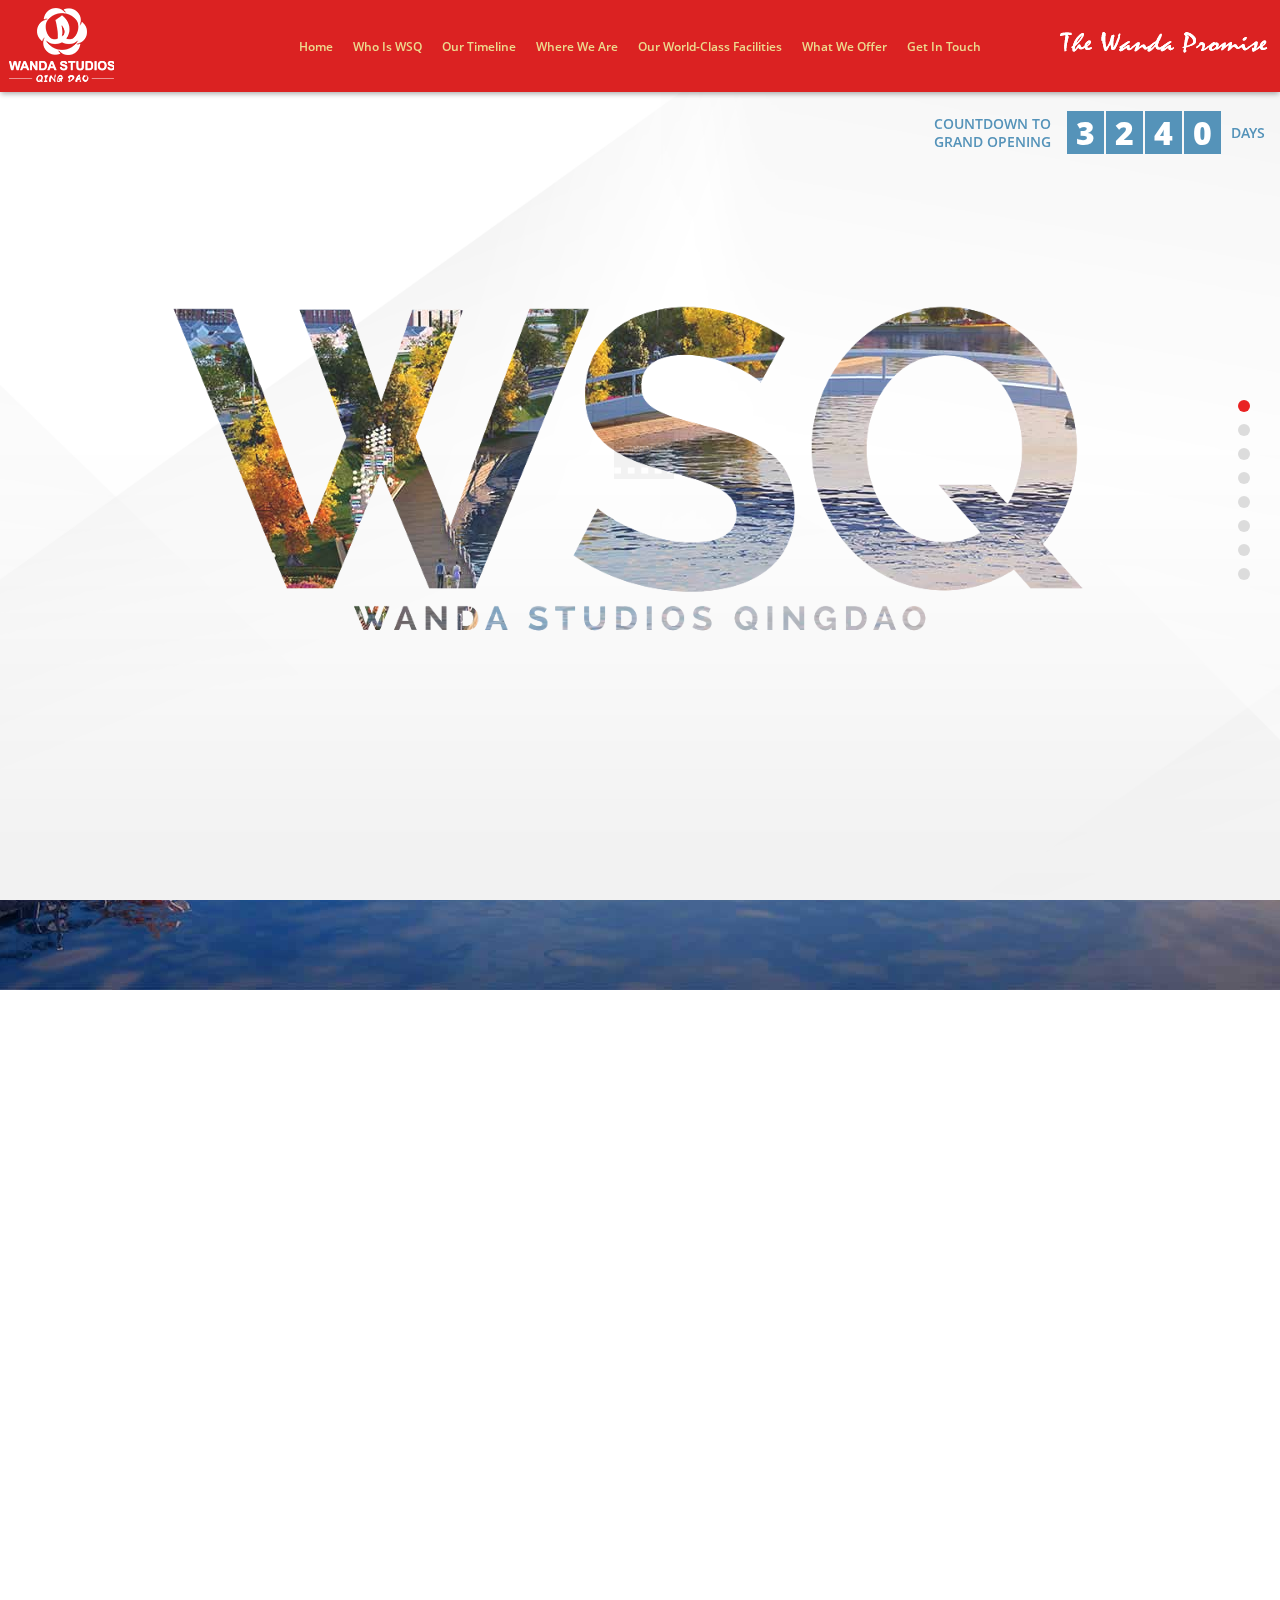
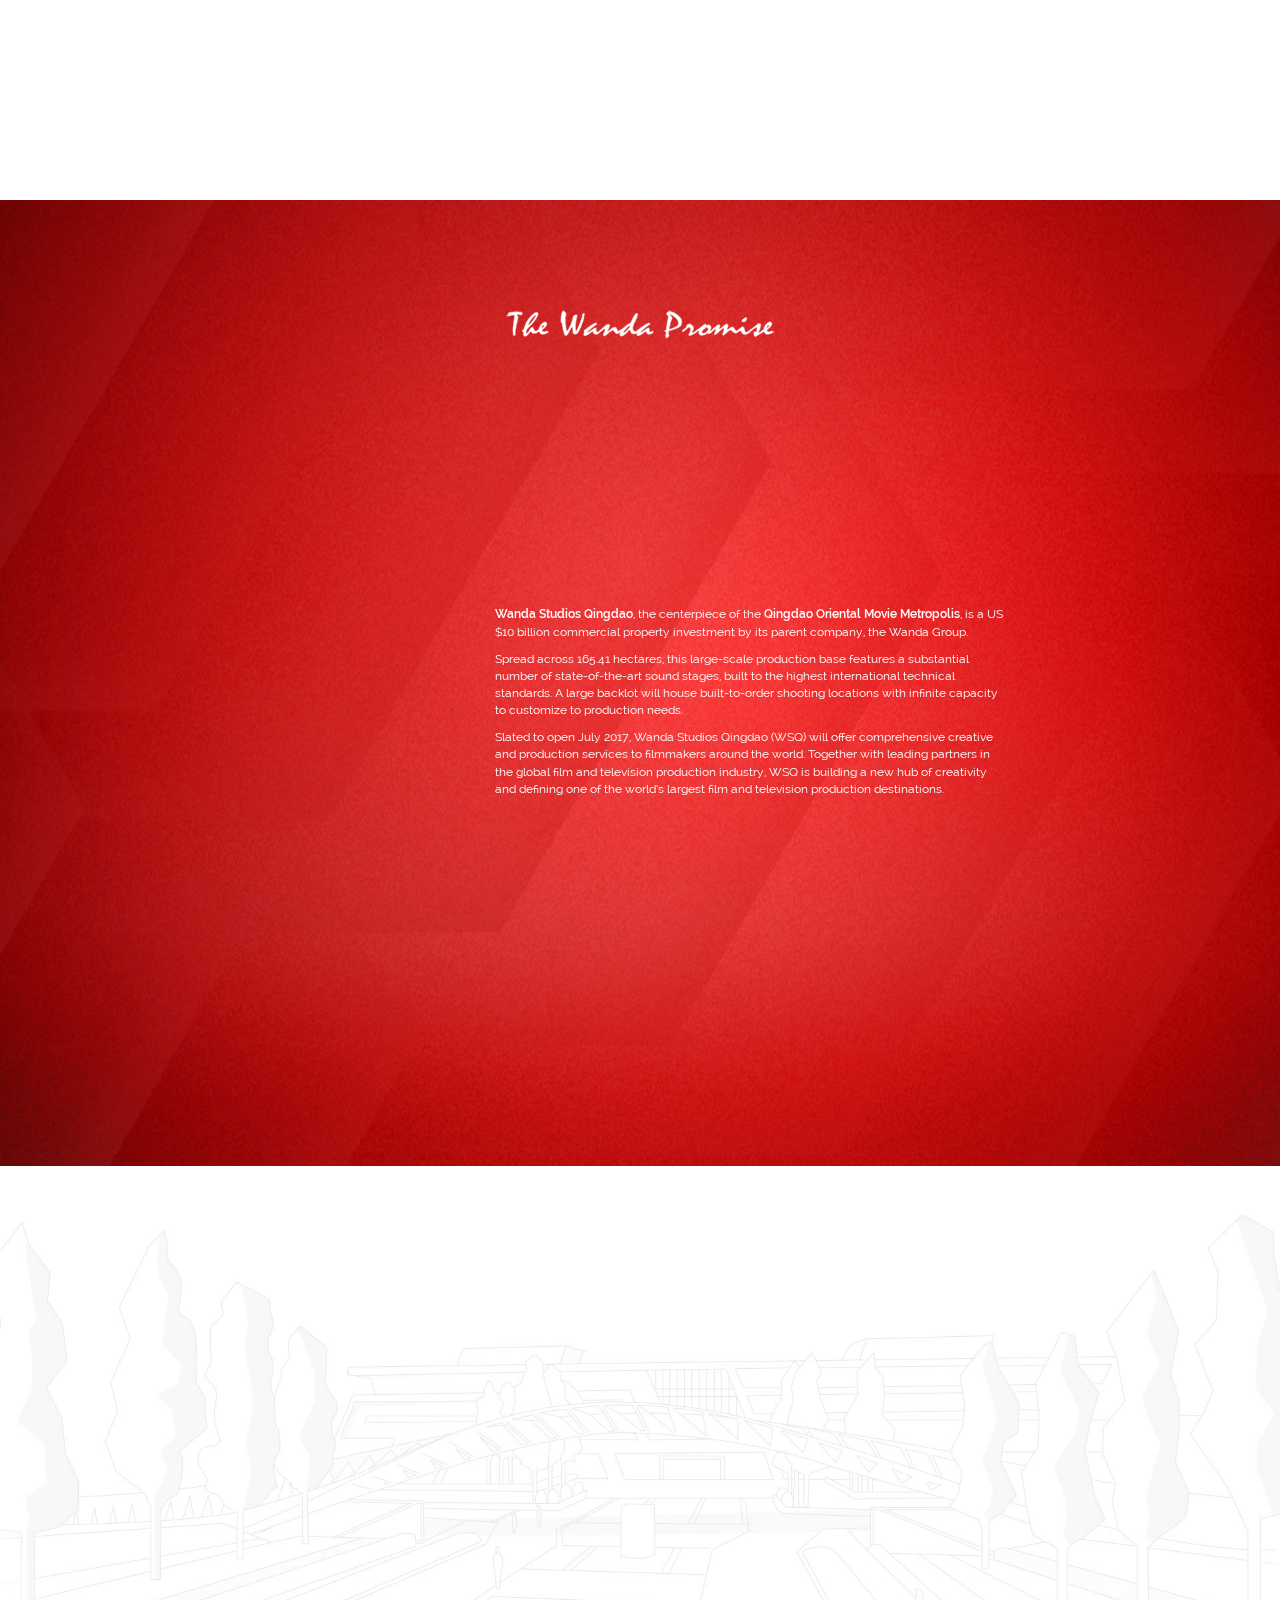
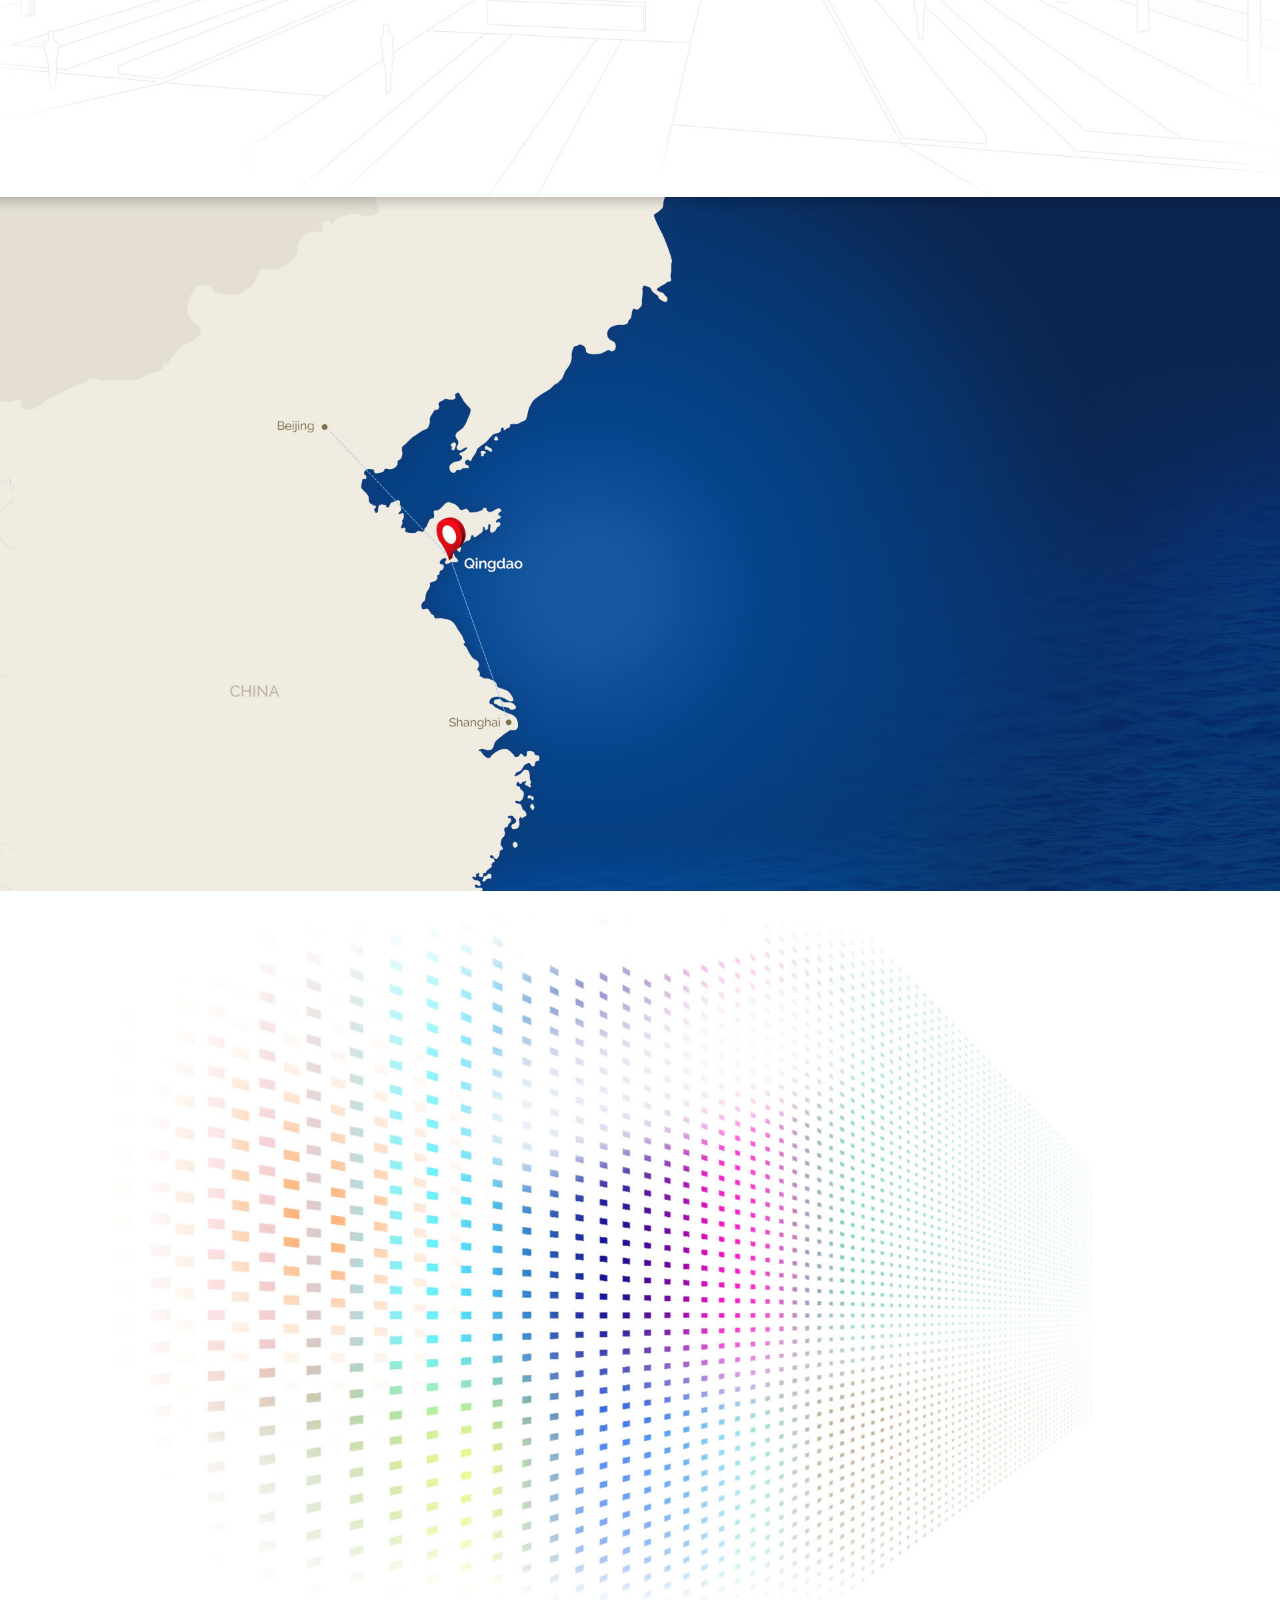
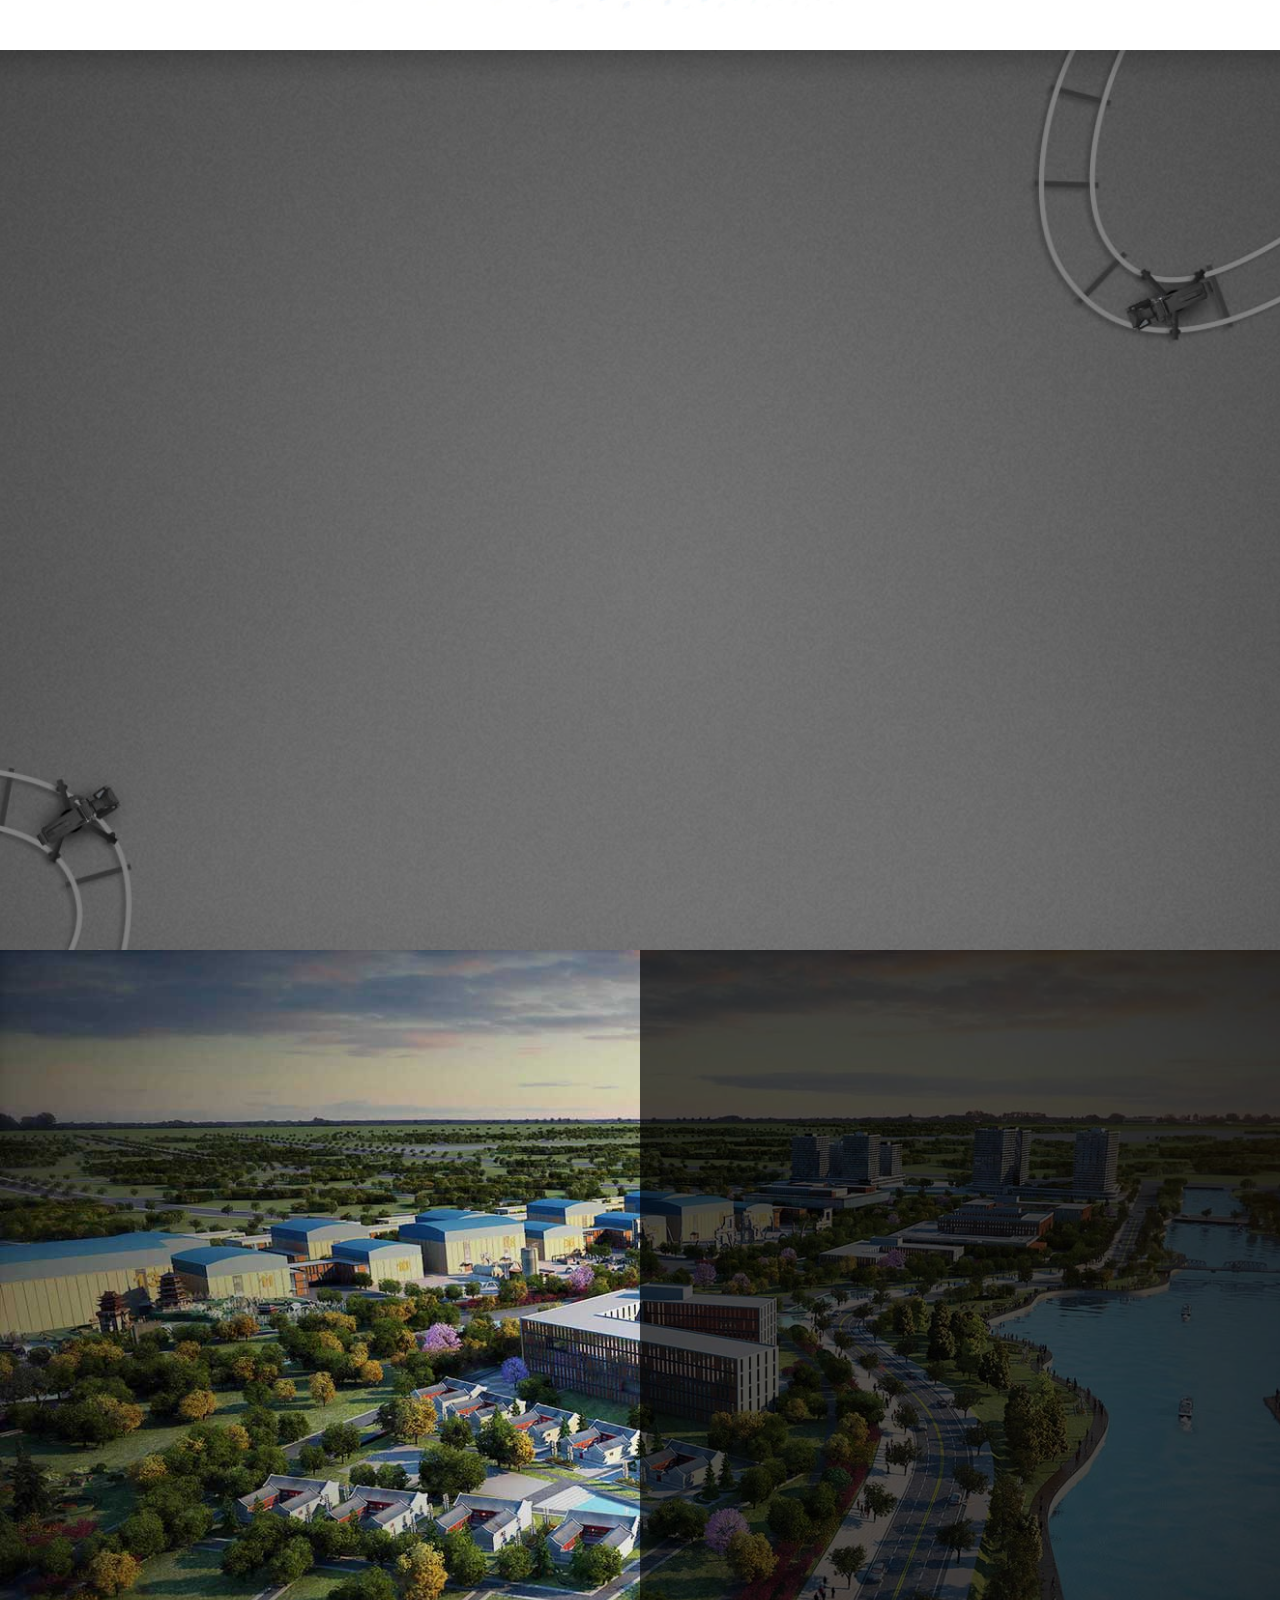
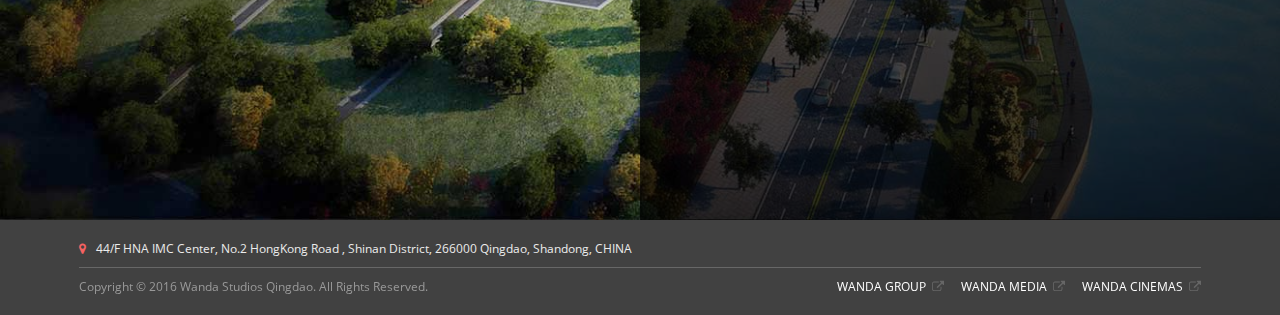
==== index.html @ 045552a6 "wx test" ====
﻿<!DOCTYPE html>
<!--[if lt IE 7]>      <html class="no-js lt-ie9 lt-ie8 lt-ie7"> <![endif]-->
<!--[if IE 7]>         <html class="no-js lt-ie9 lt-ie8"> <![endif]-->
<!--[if IE 8]>         <html class="no-js lt-ie9"> <![endif]-->
<!--[if gt IE 8]><!-->
<html class="no-js">
<!--<![endif]-->

<head>
<div id='wx_pic' style='margin:0 auto;display:none;'>
<img src='images/fx.jpg' />
</div>
<meta charset="utf-8">
<meta http-equiv="X-UA-Compatible" content="IE=edge">
<title>Wanda Studios Qingdao</title>
<meta name="viewport" content="width=device-width, initial-scale=1">
<meta name="description" content="Wanda Studios Qingdao, the centerpiece of the Qingdao Oriental Movie Metropolis, is a US $10 billion commercial property investment by its parent company, the Wanda Group." />
<meta name="keywords" content="film production, co-production, China production, cash rebate, tax incentives, film incentives, film services, Wanda, Wanda studios, Wang Jianlin, cinemas, film fund, producer, tax rebate, world-class, Qingdao, movies, theme park, production facilities, sound stages, water tanks, largest purpose built, heated water tank, filming in China, underwater sequence, overseas crew, location scouting, post, digital, visual effects, entertainment destination, Qingdao Oriental Movie Metropolis, Post Production, Production Services, Backlot, Underwater stage, U-Stage, UStage, Screening services, WSQ, Film, QIFF, Qingdao International Film Festival, Huangdao, Lingshan Bay, China Hollywood, Chinese Hollywood, Chollywood, Motion Pictures, Feature Films, Workshops, Production Accommodation, Shandong, Film Equipment" />
<meta name="author" content="Wanda Studios Qingdao" />
<!-- Facebook and Twitter integration -->
<meta property="og:title" content=""/>
<meta property="og:image" content=""/>
<meta property="og:url" content=""/>
<meta property="og:site_name" content=""/>
<meta property="og:description" content=""/>
<meta name="twitter:title" content="" />
<meta name="twitter:image" content="" />
<meta name="twitter:url" content="" />
<meta name="twitter:card" content="" />

<!-- jQuery -->
<script src="js/jquery.min.js"></script>
<script src="js/jpreloader.min.js"></script>
<script src="js/global.js"></script>



<!-- Place favicon.ico and apple-touch-icon.png in the root directory -->
<link rel="shortcut icon" href="favicon.ico">

<!-- Icomoon Icon Fonts-->
<link rel="stylesheet" href="css/icomoon.css">
<!-- Simple Line Icons -->
<link rel="stylesheet" href="css/simple-line-icons.css">
<!-- Owl Carousel -->
<link rel="stylesheet" href="css/owl.carousel.min.css">
<link rel="stylesheet" href="css/owl.theme.default.min.css">
<!-- Bootstrap  -->
<link rel="stylesheet" href="css/bootstrap.css">
<link rel="stylesheet" href="css/navigation.css">

<!-- Modernizr JS -->
<script src="js/modernizr-2.6.2.min.js"></script>
<script src="js/adjust-window.js"></script>
<!-- FOR IE9 below -->
<!--[if lt IE 9]>
	<script src="js/respond.min.js"></script>
	<![endif]-->

<!---------------------------------->
<!---- My Custom Links--------------->
<link href="css/template.css" rel="stylesheet" type="text/css" />
<link href="css/materialize.min.css" rel="stylesheet" type="text/css" />
<script src="js/wow.min.js"></script>
<script>
 new WOW().init();
</script>

<!-- countDown -->
<script type="text/javascript">
if(typeof jQuery == 'undefined')
	document.write('<script src="js/jquery.min.js"><\/script><script src="js/fastclick.min.js"><\/script>')
</script>
<script src="js/prefix.js" type="text/javascript"></script>
<script src="js/framework.js" type="text/javascript"></script>
</head>
<body>
<header role="banner" id="fh5co-header" class="navigation_bar" style="display:none;">
  <div class="main_logo desk tablet"><a class="navbar-brand" href="index.html"><img src="images/logo.png"/></a></div>
  <div class="main_logo mobile"><a class="navbar-brand" href="index.html"><img src="images/wsq-mobile-logo.png"/></a></div>
  <nav class="navbar navbar-default">
    <div class="navbar-header"> 
      <!-- Mobile Toggle Menu Button --> 
      <a href="#" class="js-fh5co-nav-toggle fh5co-nav-toggle" data-toggle="collapse" data-target="#navbar" aria-expanded="false" aria-controls="navbar"><i></i></a> </div>
    <div id="navbar" class="navbar-collapse collapse">
      <div class="nav navbar-nav"> <a class="active" href="#" data-nav-section="home"><span>Home</span></a> <a href="#" data-nav-section="about"><span>Who Is WSQ</span></a> <a href="#" data-nav-section="services"><span>Our Timeline</span></a> <a href="#" data-nav-section="features"><span>Where We Are</span></a> <a href="#" data-nav-section="testimonials"><span>Our World-Class Facilities</span></a> <a href="#" data-nav-section="pricing"><span>What We Offer</span></a> <a href="#" data-nav-section="press"><span>Get In Touch</span></a> </div>
      <ul class="rightnav">
        <li><a href="#" data-nav-section="home"></a></li>
        <li><a href="#" data-nav-section="blockquotes"></a></li>
        <li><a href="#" data-nav-section="about"></a></li>
        <li><a href="#" data-nav-section="services"></a></li>
        <li><a href="#" data-nav-section="features"></a></li>
        <li><a href="#" data-nav-section="testimonials"></a></li>
        <li><a href="#" data-nav-section="pricing"></a></li>
        <li><a href="#" data-nav-section="press"></a></li>
      </ul>
      <div class="gotop" style="display:none;"><a href="#" data-nav-section="home"><img src="images/gotop.jpg"></a></div>
    </div>
  </nav>
  <div class="logo_promise desk"> <img src="images/logo_right.png"/> </div>
  <div class="logo_promise ipad1"> <img src="images/logo_right.png"/> </div>
</header>
<!-- Home -->
<div id="first" class="relative" data-section="home">
  <div class="countdown title clearFix"> <span class="text title">countdown to GRAND OPENING </span><span id="countdown" class="title"></span> <span class="text title days">days</span> </div>
  <div class="videobg">
    <video poster="images/wsq-flyover.jpg"  loop autoplay>
      <source src="images/wsq-flyover.mp4" type="video/mp4"/>
      <source src="images/wsq-flyover.webm" type="video/webm" />
      <source src="images/wsq-flyover.ogg" type="video/ogg"/>
      Your browser does not support the video tag. </video>
  </div>
  <div class="mobile godown"><a href="#" data-nav-section="blockquotes"><img src="images/godown.png" /></a></div>
</div>
<div class="clearfix"></div>

<!-- BlockQuotes -->
<div id="blockquotes" class="relative" data-section="blockquotes">
  <div class="projectinfo wow fadeInUp animated_new">
    <div class="infomation"> <span class="left-quotation"><img src="images/quote-left.png"></span> <span class="right-quotation"><img src="images/quote-right.png"></span>
      <p class="infotext"><b>" </b>Qingdao Oriental Movie Metropolis will be the most advanced movie studio with the largest investment in the world. Wanda has invited the world's leading companies and talent to develop this project. I believe that with its opening…<br>
        it will become <span class="emphasize">one of the major centers for global film.</span><b> "</b></p>
      <p class="boss"><b class="wang">Wang Jianlin</b><br>
        Chairman of the Wanda Group</p>
    </div>
  </div>
</div>

<!-- The Wanda Promise -->
<div id="second" data-section="about">
  <div class="container desk tablet fifthheight">
    <div class="frame_inside relative">
      <p class="text-center"><img src="images/1-tagline.png" alt="The Wanda Promise" title="The Wanda Promise" /></p>
      <div class="desk tablet pad"><img class="pic-1 wow fadeInUp animated_new" src="images/2-studio-overview.png" alt="Panorama of Movie Studio" title="Panorama of Movie Studio" /> <img class="pic-3 wow fadeInUp animated_new" src="images/2-studio-wsq.png" alt="Logo of Oriental Movie Metropolis" title="Logo of Oriental Movie Metropolis" /> <img class="pic-2 wow fadeInUp animated_new" src="images/2-studio-sketch.png" alt="Front Gate" title="Front Gate" /></div>
      <div class="pic-4 col-xs-12 col-sm-7 col-md-7">
        <p><strong>Wanda Studios Qingdao</strong>, the centerpiece of the <strong>Qingdao Oriental Movie Metropolis</strong>, is a US $10 billion commercial property investment by its parent company, the Wanda Group.</p>
        <p>Spread across 165.41 hectares, this large-scale production base features a substantial number of state-of-the-art sound stages, built to the highest international technical standards. A large backlot will house built-to-order shooting locations with infinite capacity to customize to production needs.</p>
        <p>Slated to open July 2017, Wanda Studios Qingdao (WSQ) will offer comprehensive creative and production services to filmmakers around the world. Together with leading partners in the global film and television production industry, WSQ is building a new hub of creativity and defining one of the world’s largest film and television production destinations.</p>
      </div>
      <div class="clearfix"></div>
    </div>
  </div>
  <div class="container mobile">
    <div class="frame_inside relative">
      <p class="text-center"><img src="images/1-tagline.png" alt="The Wanda Promise" title="The Wanda Promise" /></p>
      <div id="owl-demo" class="owl-carousel owl-theme">
        <div class="item col-xs-12 col-sm-12 col-md-12"><img src="images/2-studio-overview.png" alt="Panorama of Movie Studio" title="Panorama of Movie Studio"></div>
        <div class="item col-xs-12 col-sm-12 col-md-12"><img src="images/2-studio-wsq.png" alt="Logo of Oriental Movie Metropolis" title="Logo of Oriental Movie Metropolis"></div>
        <div class="item col-xs-12 col-sm-12 col-md-12"><img src="images/2-studio-sketch.png" alt="Front Gate" title="Front Gate"></div>
      </div>
      <div class="col-xs-12 col-sm-12 col-md-12 white_text">
        <p>Wanda Studios Qingdao, the centerpiece of the Qingdao Oriental Movie Metropolis, is a US $10 billion commercial property investment by its parent company, the Wanda Group.</p>
        <p>Spread across 165.41 hectares, this large-scale production base features a substantial number of state-of-the-art sound stages, built to the highest international technical standards. A large backlot will house built-to-order shooting locations with infinite capacity to customize to production needs.</p>
        <p>Slated to open July 2017, Wanda Studios Qingdao (WSQ) will offer comprehensive creative and production services to filmmakers around the world. Together with leading partners in the global film and television production industry, WSQ is building a new hub of creativity and defining one of the world’s largest film and television production destinations.</p>
      </div>
      <div class="clearfix"></div>
    </div>
  </div>
  <div class="clearfix"></div>
</div>
<div class="clearfix"></div>

<!-- Our Timeline -->
<div id="third" data-section="services" class="homeSlide">
  <div class="third"> 
    <!-- <div class="row">
    <div class="col-xs-12 col-sm-12 col-md-12"> <h2 class="wow fadeInUp  animated_new text-center" style="visibility: visible; animation-name: fadeInUp;">Our Timeline</h2></div>
   </div>-->
    <div class="row">
      <div class="timeline-video wow fadeInUp animated_new">
        <h2 class="wow fadeInUp  animated_new text-center" style="visibility: visible; animation-name: fadeInUp; font-size:30px; margin-top:-20px; padding-bottom:20px;">Our Timeline</h2>
        <div class="col-xs-12 col-sm-12 col-md-6">
          <div id="intro-video-china" style="display: none;">
         
          <script type="text/javascript" src="http://player.youku.com/jsapi">
			player = new YKU.Player('intro-video-china',{
			styleid: '0',
			client_id: 'de97d57c91a4de7d',
			vid: 'XMTQyMzUxMjkwMA=='
			});
			</script>  

          </div>
          <div id="intro-video" style="display: none;">
          <iframe src="https://www.youtube.com/embed/C4HFPXibFfc" frameborder="0" allowfullscreen></iframe>
          
             

          </div>
        </div>
          <div class="col-xs-12 col-sm-12 col-md-6">
            <div class="time-line visible-lg visible-md hidden-sm">
              <ul class="top-timeline wow fadeInUp animated_new">
                <li>
                  <h5>EARLY 2013</h5>
                  <p>Inception of Wanda Studios Qingdao (WSQ)</p>
                </li>
                <li>
                  <h5 >2014 <span>MAR</span></h5>
                  <p >WSQ Signs Partnership Agreement with Pinewood Studios</p>
                </li>
                <li>
                  <h5>2016</h5>
                  <p>WSQ Launch Event</p>
                </li>
              </ul>
              <div class="horizontalline">
                <hr>
                <div class="circle first wow"></div>
                <div class="circle second wow"></div>
                <div class="circle third wow"></div>
                <div class="circle fourth wow"></div>
                <div class="circle fifth wow"></div>
                <div class="circle sixth wow"></div>
              </div>
              <ul class="bottom-timeline wow fadeInDown animated_new">
                <li>
                  <div class="time-record">
                    <h5>2013 <span>JUL</span></h5>
                    <p>Raleigh Studios becomes Official WSQ Consultant</p>
                  </div>
                </li>
                <li>
                  <div class="time-record">
                    <h5>2015 <span>JAN</span></h5>
                    <p>WSQ Construction Begins</p>
                  </div>
                </li>
                <li>
                  <div class="time-record">
                    <h5>2017 <span>JUL</span></h5>
                    <p>Soft Opening of Wanda Studios Qingdao</p>
                  </div>
                </li>
              </ul>
            </div>
            <ul class="mobile-record hidden-md  hidden-lg wow fadeInUp animated_new">
              <li>
                <h5>EARLY 2013</h5>
                <p>Inception of Wanda Studios Qingdao (WSQ)</p>
              </li>
              <li>
                <h5>2013 <span>JUL</span></h5>
                <p>Raleigh Studios becomes Official WSQ Consultant</p>
              </li>
              <li>
                <h5>2014 <span>MAR</span></h5>
                <p>WSQ Signs Partnership Agreement with Pinewood Studios</p>
              </li>
              <li>
                <h5>2015 <span>JAN</span></h5>
                <p>WSQ Construction Begins</p>
              </li>
              <li>
                <h5>2016</h5>
                <p>WSQ Launch Event</p>
              </li>
              <li>
                <h5>2017 <span>JUL</span></h5>
                <p>Soft Opening of Wanda Studios Qingdao</p>
              </li>
            </ul>
          </div>
      	<div class="clearfix">&nbsp;</div>
    </div>
  </div>
	</div>
</div>
<div class="clearfix"></div>

<!-- Where We Are -->
<div id="fourth" data-section="features" class="homeSlide">
  <div class="container">
    <div class="wanda-desc wow hidden-xs desktop_gal fadeInUp animated_new pull-right">
      <div class="wanda_layout"><img src="images/wanda-inset.jpg" alt="Layout of Wanda Studios Qingdao" title="Layout of Wanda Studios Qingdao"/></div>
      <div class="wanda-head">Qingdao</div>
      <p>This city of rich history, both diverse and lively, graces the skyline with modern high-rises, and presents the world with a new addition: Wanda Studios Qingdao (WSQ). WSQ is an international studio, boasting a garden-like complex, complete with scenic destinations of mountains, rivers, reservoirs and wetlands.</p>
      <p>Equidistantly nestled between Beijing and Shanghai, WSQ is found in the Huangdao district of Qingdao city. It is intimately connected to Hollywood: a high-performance, secure optical fiber studio backbone network links all production and postproduction facilities across the Pacific at an impressive rate of up to 40G.</p>
    </div>
    <div class="wanda-desc wow hidden-sm hidden-md hidden-lg fadeInUp animated_new pull-right">
      <div class="wanda_layout"><img src="images/wanda-inset2.jpg" alt="Qingdao, CHINA" title="Qingdao, CHINA" /></div>
      <div class="wanda-head">Qingdao</div>
      <p>This city of rich history, both diverse and lively, graces the skyline with modern high-rises, and presents the world with a new addition: Wanda Studios Qingdao (WSQ). WSQ is an international studio, boasting a garden-like complex, complete with scenic destinations of mountains, rivers, reservoirs and wetlands.</p>
      <p>Equidistantly nestled between Beijing and Shanghai, WSQ is found in the Huangdao district of Qingdao city. It is intimately connected to Hollywood: a high-performance, secure optical fiber studio backbone network links all production and postproduction facilities across the Pacific at an impressive rate of up to 40G.</p>
    </div>
  </div>
  
  <!-- Boat Animation-->
  <div id="animation" class="ship desk tablet wow fadeInUp animated_new"> <img src="images/ship1_1.png" class="animated_new" /> <img src="images/ship1_2.png" class="animated_new" /> <img src="images/ship1_3.png" class="animated_new" /> <img src="images/ship1_4.png" class="animated_new" /> <img src="images/ship1_5.png" class="animated_new" /> <img src="images/ship1_6.png" class="animated_new" /> </div>
</div>
<div class="clearfix"></div>

<!-- Our World-Class Facilities -->
<div id="fifth" data-section="testimonials" class="homeSlide">
  <div class="fifthsec">
    <h2 class="wow fadeInUp animated_new">Our World-Class Facilities</h2>
    <div class="hidden-xs desktop_gal wow fadeInUp animated_new">
      <div class="column-gal"> <img src="images/1.jpg" class="img-responsive" alt="Wanda Studios Qingdao is a USD$10 billion Investment by the Wanda Group" title="Wanda Studios Qingdao is a USD$10 billion Investment by the Wanda Group"><img src="images/1img.jpg" class="img-responsive"> <img src="images/2.jpg" class="img-responsive" alt="World’s Largest Sound Stage at 10,000 m&sup2;" title="World’s Largest Sound Stage at 10,000 m&sup2;"><img src="images/2img.jpg" class="img-responsive"> </div>
      <div class="column-gal"> <img src="images/3.jpg" class="img-responsive"><img src="images/3img.jpg" class="img-responsive" alt="World-Class Facilities: 30 Sound Stages" title="World-Class Facilities: 30 Sound Stages"> <img src="images/4.jpg" class="img-responsive"><img src="images/4img.jpg" class="img-responsive" alt="Stunning Natural Scenic Locations, Plus Unlimited Backlot Capabilities Built to Order" title="Stunning Natural Scenic Locations, Plus Unlimited Backlot Capabilities Built to Order"> </div>
      <div class="column-gal"> <img src="images/5.jpg" class="img-responsive"><img src="images/5img.jpg" class="img-responsive"> <img src="images/6.jpg" class="img-responsive" alt="China’s Largest Water Tank at 6500 m&sup2;, holding 9315 m&sup3; of Water" title="China’s Largest Water Tank at 6500 m&sup2;, holding 9315 m&sup3; of Water"><img src="images/6img.jpg" class="img-responsive"> </div>
      <div class="column-gal"> <img src="images/7.jpg" class="img-responsive" alt="First and Only World-Class Studio in China Meeting International Production Standards" title="First and Only World-Class Studio in China Meeting International Production Standards"><img src="images/7img.jpg" class="img-responsive"> <img src="images/8.jpg" class="img-responsive"><img src="images/8img.jpg" class="img-responsive" alt="2 World-Class Water Tanks" title="2 World-Class Water Tanks"> </div>
      <div class="column-gal"> <img src="images/9.jpg" class="img-responsive" alt="One-Stop-Shop Production Services" title="One-Stop-Shop Production Services"><img src="images/9img.jpg" class="img-responsive" alt="Post Production and Visual Effects Capabilities" title="Post Production and Visual Effects Capabilities"> <img src="images/10.jpg" class="img-responsive"><img src="images/10img.jpg" class="img-responsive" alt="Qingdao Oriental Movie Metropolis Spans 476 hectares = Total Floor Space of 5.4 million m&sup2;" title="Qingdao Oriental Movie Metropolis Spans 476 hectares = Total Floor Space of 5.4 million m&sup2;"> </div>
    </div>
    <div id="owl-demo1" class="owl-carousel owl-theme hidden-sm hidden-md hidden-lg">
      <div class="column-gal"><img src="images/4.jpg" class="img-responsive"> <img src="images/1.jpg" class="img-responsive" alt="Wanda Studios Qingdao is a USD$10 billion Investment by the Wanda Group" title="Wanda Studios Qingdao is a USD$10 billion Investment by the Wanda Group"></div>
      <div class="column-gal"><img src="images/3.jpg" class="img-responsive"> <img src="images/3img.jpg" class="img-responsive" alt="World-Class Facilities: 30 Sound Stages" title="World-Class Facilities: 30 Sound Stages"> </div>
      <div class="column-gal"> <img src="images/2img.jpg" class="img-responsive"> <img src="images/4img.jpg" class="img-responsive" alt="Stunning Natural Scenic Locations, Plus Unlimited Backlot Capabilities Built to Order" title="Stunning Natural Scenic Locations, Plus Unlimited Backlot Capabilities Built to Order"> </div>
      <div class="column-gal"> <img src="images/6img.jpg" class="img-responsive"> <img src="images/8img.jpg" class="img-responsive" alt="2 World-Class Water Tanks" title="2 World-Class Water Tanks"> </div>
      <div class="column-gal"> <img src="images/1img.jpg" class="img-responsive"> <img  src="images/2.jpg" class="img-responsive" alt="World’s Largest Sound Stage at 10,000 m&sup2;" title="World’s Largest Sound Stage at 10,000 m&sup2;"> </div>
      <div class="column-gal"> <img src="images/5.jpg" class="img-responsive"> <img src="images/7.jpg" class="img-responsive" alt="First and Only World-Class Studio in China Meeting International Production Standards" title="First and Only World-Class Studio in China Meeting International Production Standards"> </div>
      <div class="column-gal"> <img src="images/7img.jpg" class="img-responsive"> <img src="images/9img.jpg" class="img-responsive" alt="Post Production and Visual Effects Capabilities" title="Post Production and Visual Effects Capabilities"> </div>
      <div class="column-gal"> <img src="images/8.jpg" class="img-responsive"> <img src="images/6.jpg" class="img-responsive" alt="China’s Largest Water Tank at 6500 m&sup2;, holding 9315 m&sup3; of Water" title="China’s Largest Water Tank at 6500 m&sup2;, holding 9315 m&sup3; of Water"> </div>
      <div class="column-gal"> <img src="images/5img.jpg" class="img-responsive"> <img src="images/9.jpg" class="img-responsive" alt="One-Stop-Shop Production Services" title="One-Stop-Shop Production Services"> </div>
      <div class="column-gal"> <img src="images/10.jpg" class="img-responsive"> <img src="images/10img.jpg" class="img-responsive" alt="Qingdao Oriental Movie Metropolis Spans 476 hectares = Total Floor Space of 5.4 million m&sup2;" title="Qingdao Oriental Movie Metropolis Spans 476 hectares = Total Floor Space of 5.4 million m&sup2;"> </div>
    </div>
    <div class="clearfix"></div>
  </div>
</div>
<div class="clearfix"></div>

<!-- What We Offer -->
<div id="sixth" data-section="pricing">
  <div class="relative fixheight wow fadeInUp animated_new">
    <div class="texture pad desk">
      <div id="wordcloud"> <span class="wordcontainer" id="word01"><span class="word">Well-designed Production Offices</span></span> <span class="wordcontainer" id="word02"><span class="word">Interpretation<br>
        Services</span></span> <span class="wordcontainer" id="word03"><span class="word">Sign & Graphics<br>
        Shop</span></span> <span class="wordcontainer" id="word04"><span class="word">Underwater<br>
        Cinematography</span></span> <span class="wordcontainer" id="word05"><span class="word">Transportation</span></span> <span class="wordcontainer" id="word06"><span class="word">Construction</span></span> <span class="wordcontainer" id="word07"><span class="word">VFX, Animation,<br>
        Digital Effects</span></span> <span class="wordcontainer" id="word08"><span class="word">Sound Mixing</span></span> <span class="wordcontainer" id="word09"><span class="word">Post Production</span></span> <span class="wordcontainer" id="word10"><span class="word">Editing</span></span> <span class="wordcontainer" id="word11"><span class="word">Set Lighting,<br>
        Electrical & Grip</span></span> <span class="wordcontainer" id="word12"><span class="word">Graphic Design / Web Design</span></span> <span class="wordcontainer" id="word13"><span class="word">Props Making</span></span> <span class="wordcontainer" id="word14"><span class="word">Textile Supply</span></span> <span class="wordcontainer" id="word15"><span class="word">Turn-key Catering Preparation Areas</span></span> <span class="wordcontainer" id="word16"><span class="word">Film Production Management</span></span> <span class="wordcontainer" id="word17"><span class="word">Marketing Solutions</span></span> <span class="wordcontainer" id="word18"><span class="word">Production Equipment Rental</span></span> <span class="wordcontainer" id="word19"><span class="word">Costume Design</span></span> <span class="wordcontainer" id="word20"><span class="word">Set Construction and<br>
        Material Supply</span></span> <span class="wordcontainer" id="word21"><span class="word">Security        Services</span></span> <span class="wordcontainer" id="word22"><span class="word">Set Design</span></span> <span class="wordcontainer" id="word23"><span class="word">Expendables</span></span> <span class="wordcontainer" id="word24"><span class="word">IT & System Administration</span></span> <span class="wordcontainer" id="word25"><span class="word">Public and Corporate<br>
        Relations</span></span> <span class="wordcontainer" id="word26"><span class="word">Film Trailer Production Service</span></span> <span class="wordcontainer" id="word27"><span class="word">Motion Capture</span></span> <span class="wordcontainer" id="word28"><span class="word">Video Game<br>
        Development</span></span> <span class="wordcontainer" id="word29"><span class="word">Legal Counsel</span></span> <span class="wordcontainer" id="word30"><span class="word">Paint<br>
        Shop</span></span> <span class="wordcontainer" id="word31"><span class="word">Motion Control</span></span> <span class="wordcontainer" id="word32"><span class="word">Hair & Makeup<br/>
        Service</span></span> <span class="wordcontainer" id="word33"><span class="word">Digital Connectivity<br>
        Service</span></span> <span class="wordcontainer" id="word34"><span class="word">Sound Recording,<br>
        Foley</span></span>
        <p class="clearfix"></p>
      </div>
    </div>
    <div class="mobile whatweoffer">
      <h3>What We Offer</h3>
      <ul class="disk">
        <li>Construction</li>
        <li>Digital Connectivity Service</li>
        <li>Expendables</li>
        <li>Film Production Management</li>
        <li>Interpretation Services</li>
        <li>Paint Shop</li>
        <li>Post Production</li>
        <li>Production Equipment Rental</li>
        <li>Security Services</li>
        <li>Set Lighting, Electrical & Grip</li>
        <li>Sign & Graphics Shop</li>
        <li>Transportation</li>
        <li>Turn-key Catering Preparation Areas</li>
        <li>Underwater Cinematography</li>
        <li>VFX, Animation, Digital Effects </li>
        <li>Well-designed Production Offices</li>
      </ul>
      <div class="andmoretext">
        <p class="darkyellow">And much more...</p>
        <p>Costume Design  |  Editing  |  Film Trailer Production Service  |  Graphic Design / Web Design  |  Hair & Makeup Service  |  IT & System Administration  |  Legal Counsel   |  Marketing Solutions  |  Motion Capture  |  Motion Control  |  Props Making  |  Public and Corporate Relations  |  Set Construction and Material Supply  |  Set Design  |  Sound Recording, Foley  |  Sound Mixing  |  Textile Supply  |  Video Game Development </p>
      </div>
    </div>
    <div class="clearfix"></div>
  </div>
</div>
<div class="clearfix"></div>

<!-- Get In Touch -->
<div id="seventh" data-section="press">
  <div class="section7">
    <div class="formwrap">
      <div class="formrgh wow fadeInUp animated_new">
        <h3>Get in Touch</h3>
        <p class="textcont">Wanda Studios Qingdao stands as the world’s largest film and television studio, promising state-of-the-art facilities and world-class production services – creating excitement for all filmmakers, directors and movie enthusiasts. If you would like to learn more about Wanda Studios Qingdao, please leave us a note and we will get back to you as soon as possible.</p>
        <p class="textcont">We look forward to hearing from you. You may connect with a representative at: <a class="mailcolor" href="&#109;&#x61;&#x69;&#108;&#116;&#x6f;&#x3a;&#x69;&#110;&#102;&#x6f;&#64;&#x77;&#x61;&#110;&#x64;&#97;&#115;&#116;&#117;&#x64;&#x69;&#111;&#x73;&#46;&#x63;&#x6f;&#x6d;">&#x69;&#110;&#102;&#x6f;&#64;&#x77;&#x61;&#110;&#x64;&#97;&#115;&#116;&#117;&#x64;&#x69;&#111;&#x73;&#46;&#x63;&#x6f;&#x6d;</a> </p>
        <div class="formstatus status alert alert-success" style="display: none"></div>
        <form method="post" id="main-contact-form" class="col s12 contact-form" name="contact-form" action="" >
          <div id = "formHide">
            <div class="row">
              <div class="input-field col s6">
                <input name="name" id="username" type="text" class="validate" required>
                <label for="username">Name<i class="fa fa-asterisk"></i></label>
              </div>
              <div class="input-field col s6">
                <input name="email" id="email" type="email" pattern="[a-z0-9._%+-]+@[a-z0-9.-]+\.[a-z]{2,4}$" class="validate" autocomplete="off" required >
                <label for="email" >Email<i class="fa fa-asterisk"></i></label>
              </div>
            </div>
            <div class="row">
              <div class="input-field col s12">
                <input name="company" id="companyname" type="text" class="validate"  >
                <label for="companyname">Company Name</label>
              </div>
            </div>
            <div class="row">
              <div class="input-field col s12">
                <input name="subject" id="subject" type="text" class="validate"  >
                <label for="subject">Subject</label>
              </div>
            </div>
            <div class="row texarrea">
              <div class="input-field col s12">
                <textarea name="message" id="textarea1" class="materialize-textarea" type="text" required></textarea>
                <label for="textarea1">Message<i class="fa fa-asterisk"></i></label>
              </div>
            </div>
            <div class="row">
              <div class="inputwrapper col s12">
                <input type="submit" name="submit" id="submit" class="send-btn" value="Submit">
              </div>
            </div>
          </div>
        </form>
      </div>
    </div>
    <div class="clearfix"></div>
  </div>
</div>
<div class="clearfix"></div>

<!-- Footer -->
<footer id="footer" role="contentinfo">
  <div class="container tablet desk pad">
    <p class="footer-address"><i class="fa fa-map-marker"></i>44/F HNA IMC Center, No.2 HongKong Road , Shinan District, 266000 Qingdao, Shandong, CHINA </p>
    <div class="deco"></div>
    <div class="copyright col-xs-12 col-sm-6 col-md-6">Copyright &copy; 2016 Wanda Studios Qingdao.  All Rights Reserved.</div>
    <div class="footer-widgets col-xs-12 col-sm-6 col-md-6"> <a href="http://www.wanda-group.com/" target="_blank" class="link">WANDA GROUP&nbsp;&nbsp;<i class="fa fa-external-link"></i></a> <a href="http://www.wandamedia.cn/en/" target="_blank" class="link">WANDA MEDIA&nbsp;&nbsp;<i class="fa fa-external-link"></i></a> <a href="http://www.wandacinemas.com/en/" target="_blank">WANDA CINEMAS&nbsp;&nbsp;<i class="fa fa-external-link"></i></a> </div>
  </div>
  <div class="mobile">
    <div class="footwrap">
      <div class="footer-widgets clearfix"> <a href="http://www.wanda-group.com/" target="_blank" class="link">WANDA GROUP&nbsp;&nbsp;<i class="fa fa-external-link"></i></a> <a href="http://www.wandamedia.cn/en/" target="_blank" class="link link2">WANDA MEDIA&nbsp;&nbsp;<i class="fa fa-external-link"></i></a> <a href="http://www.wandacinemas.com/en/" target="_blank" class="link last">WANDA CINEMAS&nbsp;&nbsp;<i class="fa fa-external-link"></i></a> </div>
      <div class="deco"></div>
      <p class="footer-address clearfix"> <i class="fa fa-map-marker"></i>44/F HNA IMC Center, No.2 HongKong Road , Shinan District, 266000 Qingdao, Shandong, CHINA </p>
      <div class="copyright">Copyright &copy; 2016 Wanda Studios Qingdao.  All Rights Reserved.</div>
    </div>
  </div>
</footer>
<script>
// Ip Address Detect
 $.get("http://ipinfo.io", function (response) {
                //console.log(response.city, response.country);

                if (response.country == "CN") {
                    $("#intro-video").remove();
                    $("#intro-video-china").show();
                } else {
                    $("#intro-video-china").remove();
                    $("#intro-video").show();
                }
            }, "jsonp");	
</script>
<!-- jQuery Easing --> 
<script src="js/jquery.easing.1.3.js"></script> 
<!-- Bootstrap --> 
<script src="js/bootstrap.min.js"></script> 
<!-- Waypoints --> 
<script src="js/jquery.waypoints.min.js"></script> 
<!-- Owl Carousel --> 
<script src="js/owl.carousel.min.js"></script> 
<!-- Form Animation --> 
<script src="js/materialize.min.js"></script> 

<!-- Main JS (Do not remove) --> 
<script src="js/main.js"></script>

<!--WeChat Share-->
<script src="js/wxapi.js"></script>

</body>
</html>
---- css/icomoon.css ----
@font-face {
	font-family: 'icomoon';
	src:url('../fonts/icomoon/icomoon.eot?qtatmt');
	src:url('../fonts/icomoon/icomoon.eot?qtatmt#iefix') format('embedded-opentype'),
		url('../fonts/icomoon/icomoon.ttf?qtatmt') format('truetype'),
		url('../fonts/icomoon/icomoon.woff?qtatmt') format('woff'),
		url('../fonts/icomoon/icomoon.svg?qtatmt#icomoon') format('svg');
	font-weight: normal;
	font-style: normal;
}

[class^="icon-"], [class*=" icon-"] {
	font-family: 'icomoon';
	speak: none;
	font-style: normal;
	font-weight: normal;
	font-variant: normal;
	text-transform: none;
	line-height: 1;

	/* Better Font Rendering =========== */
	-webkit-font-smoothing: antialiased;
	-moz-osx-font-smoothing: grayscale;
}

.icon-glass:before {
	content: "\f000";
}
.icon-music:before {
	content: "\f001";
}
.icon-search2:before {
	content: "\f002";
}
.icon-envelope-o:before {
	content: "\f003";
}
.icon-heart:before {
	content: "\f004";
}
.icon-star:before {
	content: "\f005";
}
.icon-star-o:before {
	content: "\f006";
}
.icon-user:before {
	content: "\f007";
}
.icon-film:before {
	content: "\f008";
}
.icon-th-large:before {
	content: "\f009";
}
.icon-th:before {
	content: "\f00a";
}
.icon-th-list:before {
	content: "\f00b";
}
.icon-check:before {
	content: "\f00c";
}
.icon-close:before {
	content: "\f00d";
}
.icon-remove:before {
	content: "\f00d";
}
.icon-times:before {
	content: "\f00d";
}
.icon-search-plus:before {
	content: "\f00e";
}
.icon-search-minus:before {
	content: "\f010";
}
.icon-power-off:before {
	content: "\f011";
}
.icon-signal:before {
	content: "\f012";
}
.icon-cog:before {
	content: "\f013";
}
.icon-gear:before {
	content: "\f013";
}
.icon-trash-o:before {
	content: "\f014";
}
.icon-home:before {
	content: "\f015";
}
.icon-file-o:before {
	content: "\f016";
}
.icon-clock-o:before {
	content: "\f017";
}
.icon-road:before {
	content: "\f018";
}
.icon-download:before {
	content: "\f019";
}
.icon-arrow-circle-o-down:before {
	content: "\f01a";
}
.icon-arrow-circle-o-up:before {
	content: "\f01b";
}
.icon-inbox:before {
	content: "\f01c";
}
.icon-play-circle-o:before {
	content: "\f01d";
}
.icon-repeat2:before {
	content: "\f01e";
}
.icon-rotate-right:before {
	content: "\f01e";
}
.icon-refresh:before {
	content: "\f021";
}
.icon-list-alt:before {
	content: "\f022";
}
.icon-lock:before {
	content: "\f023";
}
.icon-flag:before {
	content: "\f024";
}
.icon-headphones:before {
	content: "\f025";
}
.icon-volume-off:before {
	content: "\f026";
}
.icon-volume-down:before {
	content: "\f027";
}
.icon-volume-up:before {
	content: "\f028";
}
.icon-qrcode:before {
	content: "\f029";
}
.icon-barcode:before {
	content: "\f02a";
}
.icon-tag:before {
	content: "\f02b";
}
.icon-tags:before {
	content: "\f02c";
}
.icon-book:before {
	content: "\f02d";
}
.icon-bookmark:before {
	content: "\f02e";
}
.icon-print:before {
	content: "\f02f";
}
.icon-camera:before {
	content: "\f030";
}
.icon-font:before {
	content: "\f031";
}
.icon-bold:before {
	content: "\f032";
}
.icon-italic:before {
	content: "\f033";
}
.icon-text-height:before {
	content: "\f034";
}
.icon-text-width:before {
	content: "\f035";
}
.icon-align-left:before {
	content: "\f036";
}
.icon-align-center2:before {
	content: "\f037";
}
.icon-align-right:before {
	content: "\f038";
}
.icon-align-justify2:before {
	content: "\f039";
}
.icon-list:before {
	content: "\f03a";
}
.icon-dedent:before {
	content: "\f03b";
}
.icon-outdent:before {
	content: "\f03b";
}
.icon-indent:before {
	content: "\f03c";
}
.icon-video-camera:before {
	content: "\f03d";
}
.icon-image:before {
	content: "\f03e";
}
.icon-photo:before {
	content: "\f03e";
}
.icon-picture-o:before {
	content: "\f03e";
}
.icon-pencil:before {
	content: "\f040";
}
.icon-map-marker:before {
	content: "\f041";
}
.icon-adjust:before {
	content: "\f042";
}
.icon-tint:before {
	content: "\f043";
}
.icon-edit:before {
	content: "\f044";
}
.icon-pencil-square-o:before {
	content: "\f044";
}
.icon-share-square-o:before {
	content: "\f045";
}
.icon-check-square-o:before {
	content: "\f046";
}
.icon-arrows:before {
	content: "\f047";
}
.icon-step-backward:before {
	content: "\f048";
}
.icon-fast-backward:before {
	content: "\f049";
}
.icon-backward:before {
	content: "\f04a";
}
.icon-play2:before {
	content: "\f04b";
}
.icon-pause2:before {
	content: "\f04c";
}
.icon-stop2:before {
	content: "\f04d";
}
.icon-forward:before {
	content: "\f04e";
}
.icon-fast-forward2:before {
	content: "\f050";
}
.icon-step-forward:before {
	content: "\f051";
}
.icon-eject:before {
	content: "\f052";
}
.icon-chevron-left:before {
	content: "\f053";
}
.icon-chevron-right:before {
	content: "\f054";
}
.icon-plus-circle:before {
	content: "\f055";
}
.icon-minus-circle:before {
	content: "\f056";
}
.icon-times-circle:before {
	content: "\f057";
}
.icon-check-circle:before {
	content: "\f058";
}
.icon-question-circle:before {
	content: "\f059";
}
.icon-info-circle:before {
	content: "\f05a";
}
.icon-crosshairs:before {
	content: "\f05b";
}
.icon-times-circle-o:before {
	content: "\f05c";
}
.icon-check-circle-o:before {
	content: "\f05d";
}
.icon-ban2:before {
	content: "\f05e";
}
.icon-arrow-left:before {
	content: "\f060";
}
.icon-arrow-right:before {
	content: "\f061";
}
.icon-arrow-up:before {
	content: "\f062";
}
.icon-arrow-down:before {
	content: "\f063";
}
.icon-mail-forward:before {
	content: "\f064";
}
.icon-share:before {
	content: "\f064";
}
.icon-expand2:before {
	content: "\f065";
}
.icon-compress:before {
	content: "\f066";
}
.icon-plus:before {
	content: "\f067";
}
.icon-minus:before {
	content: "\f068";
}
.icon-asterisk:before {
	content: "\f069";
}
.icon-exclamation-circle:before {
	content: "\f06a";
}
.icon-gift:before {
	content: "\f06b";
}
.icon-leaf:before {
	content: "\f06c";
}
.icon-fire:before {
	content: "\f06d";
}
.icon-eye:before {
	content: "\f06e";
}
.icon-eye-slash:before {
	content: "\f070";
}
.icon-exclamation-triangle:before {
	content: "\f071";
}
.icon-warning:before {
	content: "\f071";
}
.icon-plane:before {
	content: "\f072";
}
.icon-calendar:before {
	content: "\f073";
}
.icon-random:before {
	content: "\f074";
}
.icon-comment:before {
	content: "\f075";
}
.icon-magnet:before {
	content: "\f076";
}
.icon-chevron-up:before {
	content: "\f077";
}
.icon-chevron-down:before {
	content: "\f078";
}
.icon-retweet:before {
	content: "\f079";
}
.icon-shopping-cart:before {
	content: "\f07a";
}
.icon-folder:before {
	content: "\f07b";
}
.icon-folder-open:before {
	content: "\f07c";
}
.icon-arrows-v:before {
	content: "\f07d";
}
.icon-arrows-h:before {
	content: "\f07e";
}
.icon-bar-chart:before {
	content: "\f080";
}
.icon-bar-chart-o:before {
	content: "\f080";
}
.icon-twitter-square:before {
	content: "\f081";
}
.icon-facebook-square:before {
	content: "\f082";
}
.icon-camera-retro:before {
	content: "\f083";
}
.icon-key:before {
	content: "\f084";
}
.icon-cogs:before {
	content: "\f085";
}
.icon-gears:before {
	content: "\f085";
}
.icon-comments:before {
	content: "\f086";
}
.icon-thumbs-o-up:before {
	content: "\f087";
}
.icon-thumbs-o-down:before {
	content: "\f088";
}
.icon-star-half:before {
	content: "\f089";
}
.icon-heart-o:before {
	content: "\f08a";
}
.icon-sign-out:before {
	content: "\f08b";
}
.icon-linkedin-square:before {
	content: "\f08c";
}
.icon-thumb-tack:before {
	content: "\f08d";
}
.icon-external-link:before {
	content: "\f08e";
}
.icon-sign-in:before {
	content: "\f090";
}
.icon-trophy:before {
	content: "\f091";
}
.icon-github-square:before {
	content: "\f092";
}
.icon-upload:before {
	content: "\f093";
}
.icon-lemon-o:before {
	content: "\f094";
}
.icon-phone:before {
	content: "\f095";
}
.icon-square-o:before {
	content: "\f096";
}
.icon-bookmark-o:before {
	content: "\f097";
}
.icon-phone-square:before {
	content: "\f098";
}
.icon-twitter:before {
	content: "\f099";
}
.icon-facebook:before {
	content: "\f09a";
}
.icon-facebook-f:before {
	content: "\f09a";
}
.icon-github:before {
	content: "\f09b";
}
.icon-unlock2:before {
	content: "\f09c";
}
.icon-credit-card:before {
	content: "\f09d";
}
.icon-feed:before {
	content: "\f09e";
}
.icon-rss:before {
	content: "\f09e";
}
.icon-hdd-o:before {
	content: "\f0a0";
}
.icon-bullhorn:before {
	content: "\f0a1";
}
.icon-bell-o:before {
	content: "\f0a2";
}
.icon-certificate:before {
	content: "\f0a3";
}
.icon-hand-o-right:before {
	content: "\f0a4";
}
.icon-hand-o-left:before {
	content: "\f0a5";
}
.icon-hand-o-up:before {
	content: "\f0a6";
}
.icon-hand-o-down:before {
	content: "\f0a7";
}
.icon-arrow-circle-left:before {
	content: "\f0a8";
}
.icon-arrow-circle-right:before {
	content: "\f0a9";
}
.icon-arrow-circle-up:before {
	content: "\f0aa";
}
.icon-arrow-circle-down:before {
	content: "\f0ab";
}
.icon-globe:before {
	content: "\f0ac";
}
.icon-wrench:before {
	content: "\f0ad";
}
.icon-tasks:before {
	content: "\f0ae";
}
.icon-filter:before {
	content: "\f0b0";
}
.icon-briefcase:before {
	content: "\f0b1";
}
.icon-arrows-alt:before {
	content: "\f0b2";
}
.icon-group:before {
	content: "\f0c0";
}
.icon-users:before {
	content: "\f0c0";
}
.icon-chain:before {
	content: "\f0c1";
}
.icon-link:before {
	content: "\f0c1";
}
.icon-cloud:before {
	content: "\f0c2";
}
.icon-flask:before {
	content: "\f0c3";
}
.icon-cut:before {
	content: "\f0c4";
}
.icon-scissors:before {
	content: "\f0c4";
}
.icon-copy:before {
	content: "\f0c5";
}
.icon-files-o:before {
	content: "\f0c5";
}
.icon-paperclip:before {
	content: "\f0c6";
}
.icon-floppy-o:before {
	content: "\f0c7";
}
.icon-save:before {
	content: "\f0c7";
}
.icon-square:before {
	content: "\f0c8";
}
.icon-bars:before {
	content: "\f0c9";
}
.icon-navicon:before {
	content: "\f0c9";
}
.icon-reorder:before {
	content: "\f0c9";
}
.icon-list-ul:before {
	content: "\f0ca";
}
.icon-list-ol:before {
	content: "\f0cb";
}
.icon-strikethrough:before {
	content: "\f0cc";
}
.icon-underline:before {
	content: "\f0cd";
}
.icon-table:before {
	content: "\f0ce";
}
.icon-magic:before {
	content: "\f0d0";
}
.icon-truck:before {
	content: "\f0d1";
}
.icon-pinterest:before {
	content: "\f0d2";
}
.icon-pinterest-square:before {
	content: "\f0d3";
}
.icon-google-plus-square:before {
	content: "\f0d4";
}
.icon-google-plus:before {
	content: "\f0d5";
}
.icon-money:before {
	content: "\f0d6";
}
.icon-caret-down:before {
	content: "\f0d7";
}
.icon-caret-up:before {
	content: "\f0d8";
}
.icon-caret-left:before {
	content: "\f0d9";
}
.icon-caret-right:before {
	content: "\f0da";
}
.icon-columns2:before {
	content: "\f0db";
}
.icon-sort:before {
	content: "\f0dc";
}
.icon-unsorted:before {
	content: "\f0dc";
}
.icon-sort-desc:before {
	content: "\f0dd";
}
.icon-sort-down:before {
	content: "\f0dd";
}
.icon-sort-asc:before {
	content: "\f0de";
}
.icon-sort-up:before {
	content: "\f0de";
}
.icon-envelope:before {
	content: "\f0e0";
}
.icon-linkedin:before {
	content: "\f0e1";
}
.icon-rotate-left:before {
	content: "\f0e2";
}
.icon-undo:before {
	content: "\f0e2";
}
.icon-gavel:before {
	content: "\f0e3";
}
.icon-legal:before {
	content: "\f0e3";
}
.icon-dashboard:before {
	content: "\f0e4";
}
.icon-tachometer:before {
	content: "\f0e4";
}
.icon-comment-o:before {
	content: "\f0e5";
}
.icon-comments-o:before {
	content: "\f0e6";
}
.icon-bolt:before {
	content: "\f0e7";
}
.icon-flash:before {
	content: "\f0e7";
}
.icon-sitemap:before {
	content: "\f0e8";
}
.icon-umbrella2:before {
	content: "\f0e9";
}
.icon-clipboard:before {
	content: "\f0ea";
}
.icon-paste:before {
	content: "\f0ea";
}
.icon-lightbulb-o:before {
	content: "\f0eb";
}
.icon-exchange:before {
	content: "\f0ec";
}
.icon-cloud-download2:before {
	content: "\f0ed";
}
.icon-cloud-upload2:before {
	content: "\f0ee";
}
.icon-user-md:before {
	content: "\f0f0";
}
.icon-stethoscope:before {
	content: "\f0f1";
}
.icon-suitcase:before {
	content: "\f0f2";
}
.icon-bell:before {
	content: "\f0f3";
}
.icon-coffee:before {
	content: "\f0f4";
}
.icon-cutlery:before {
	content: "\f0f5";
}
.icon-file-text-o:before {
	content: "\f0f6";
}
.icon-building-o:before {
	content: "\f0f7";
}
.icon-hospital-o:before {
	content: "\f0f8";
}
.icon-ambulance:before {
	content: "\f0f9";
}
.icon-medkit:before {
	content: "\f0fa";
}
.icon-fighter-jet:before {
	content: "\f0fb";
}
.icon-beer:before {
	content: "\f0fc";
}
.icon-h-square:before {
	content: "\f0fd";
}
.icon-plus-square:before {
	content: "\f0fe";
}
.icon-angle-double-left:before {
	content: "\f100";
}
.icon-angle-double-right:before {
	content: "\f101";
}
.icon-angle-double-up:before {
	content: "\f102";
}
.icon-angle-double-down:before {
	content: "\f103";
}
.icon-angle-left:before {
	content: "\f104";
}
.icon-angle-right:before {
	content: "\f105";
}
.icon-angle-up:before {
	content: "\f106";
}
.icon-angle-down:before {
	content: "\f107";
}
.icon-desktop:before {
	content: "\f108";
}
.icon-laptop:before {
	content: "\f109";
}
.icon-tablet:before {
	content: "\f10a";
}
.icon-mobile:before {
	content: "\f10b";
}
.icon-mobile-phone:before {
	content: "\f10b";
}
.icon-circle-o:before {
	content: "\f10c";
}
.icon-quote-left:before {
	content: "\f10d";
}
.icon-quote-right:before {
	content: "\f10e";
}
.icon-spinner:before {
	content: "\f110";
}
.icon-circle:before {
	content: "\f111";
}
.icon-mail-reply:before {
	content: "\f112";
}
.icon-reply:before {
	content: "\f112";
}
.icon-github-alt:before {
	content: "\f113";
}
.icon-folder-o:before {
	content: "\f114";
}
.icon-folder-open-o:before {
	content: "\f115";
}
.icon-smile-o:before {
	content: "\f118";
}
.icon-frown-o:before {
	content: "\f119";
}
.icon-meh-o:before {
	content: "\f11a";
}
.icon-gamepad:before {
	content: "\f11b";
}
.icon-keyboard-o:before {
	content: "\f11c";
}
.icon-flag-o:before {
	content: "\f11d";
}
.icon-flag-checkered:before {
	content: "\f11e";
}
.icon-terminal:before {
	content: "\f120";
}
.icon-code:before {
	content: "\f121";
}
.icon-mail-reply-all:before {
	content: "\f122";
}
.icon-reply-all:before {
	content: "\f122";
}
.icon-star-half-empty:before {
	content: "\f123";
}
.icon-star-half-full:before {
	content: "\f123";
}
.icon-star-half-o:before {
	content: "\f123";
}
.icon-location-arrow:before {
	content: "\f124";
}
.icon-crop:before {
	content: "\f125";
}
.icon-code-fork:before {
	content: "\f126";
}
.icon-chain-broken:before {
	content: "\f127";
}
.icon-unlink:before {
	content: "\f127";
}
.icon-question:before {
	content: "\f128";
}
.icon-info:before {
	content: "\f129";
}
.icon-exclamation:before {
	content: "\f12a";
}
.icon-superscript:before {
	content: "\f12b";
}
.icon-subscript:before {
	content: "\f12c";
}
.icon-eraser:before {
	content: "\f12d";
}
.icon-puzzle-piece:before {
	content: "\f12e";
}
.icon-microphone2:before {
	content: "\f130";
}
.icon-microphone-slash:before {
	content: "\f131";
}
.icon-shield:before {
	content: "\f132";
}
.icon-calendar-o:before {
	content: "\f133";
}
.icon-fire-extinguisher:before {
	content: "\f134";
}
.icon-rocket:before {
	content: "\f135";
}
.icon-maxcdn:before {
	content: "\f136";
}
.icon-chevron-circle-left:before {
	content: "\f137";
}
.icon-chevron-circle-right:before {
	content: "\f138";
}
.icon-chevron-circle-up:before {
	content: "\f139";
}
.icon-chevron-circle-down:before {
	content: "\f13a";
}
.icon-html5:before {
	content: "\f13b";
}
.icon-css3:before {
	content: "\f13c";
}
.icon-anchor2:before {
	content: "\f13d";
}
.icon-unlock-alt:before {
	content: "\f13e";
}
.icon-bullseye:before {
	content: "\f140";
}
.icon-ellipsis-h:before {
	content: "\f141";
}
.icon-ellipsis-v:before {
	content: "\f142";
}
.icon-rss-square:before {
	content: "\f143";
}
.icon-play-circle:before {
	content: "\f144";
}
.icon-ticket:before {
	content: "\f145";
}
.icon-minus-square:before {
	content: "\f146";
}
.icon-minus-square-o:before {
	content: "\f147";
}
.icon-level-up:before {
	content: "\f148";
}
.icon-level-down:before {
	content: "\f149";
}
.icon-check-square:before {
	content: "\f14a";
}
.icon-pencil-square:before {
	content: "\f14b";
}
.icon-external-link-square:before {
	content: "\f14c";
}
.icon-share-square:before {
	content: "\f14d";
}
.icon-compass:before {
	content: "\f14e";
}
.icon-caret-square-o-down:before {
	content: "\f150";
}
.icon-toggle-down:before {
	content: "\f150";
}
.icon-caret-square-o-up:before {
	content: "\f151";
}
.icon-toggle-up:before {
	content: "\f151";
}
.icon-caret-square-o-right:before {
	content: "\f152";
}
.icon-toggle-right:before {
	content: "\f152";
}
.icon-eur:before {
	content: "\f153";
}
.icon-euro:before {
	content: "\f153";
}
.icon-gbp:before {
	content: "\f154";
}
.icon-dollar:before {
	content: "\f155";
}
.icon-usd:before {
	content: "\f155";
}
.icon-inr:before {
	content: "\f156";
}
.icon-rupee:before {
	content: "\f156";
}
.icon-cny:before {
	content: "\f157";
}
.icon-jpy:before {
	content: "\f157";
}
.icon-rmb:before {
	content: "\f157";
}
.icon-yen:before {
	content: "\f157";
}
.icon-rouble:before {
	content: "\f158";
}
.icon-rub:before {
	content: "\f158";
}
.icon-ruble:before {
	content: "\f158";
}
.icon-krw:before {
	content: "\f159";
}
.icon-won:before {
	content: "\f159";
}
.icon-bitcoin:before {
	content: "\f15a";
}
.icon-btc:before {
	content: "\f15a";
}
.icon-file2:before {
	content: "\f15b";
}
.icon-file-text:before {
	content: "\f15c";
}
.icon-sort-alpha-asc:before {
	content: "\f15d";
}
.icon-sort-alpha-desc:before {
	content: "\f15e";
}
.icon-sort-amount-asc:before {
	content: "\f160";
}
.icon-sort-amount-desc:before {
	content: "\f161";
}
.icon-sort-numeric-asc:before {
	content: "\f162";
}
.icon-sort-numeric-desc:before {
	content: "\f163";
}
.icon-thumbs-up:before {
	content: "\f164";
}
.icon-thumbs-down:before {
	content: "\f165";
}
.icon-youtube-square:before {
	content: "\f166";
}
.icon-youtube:before {
	content: "\f167";
}
.icon-xing:before {
	content: "\f168";
}
.icon-xing-square:before {
	content: "\f169";
}
.icon-youtube-play:before {
	content: "\f16a";
}
.icon-dropbox:before {
	content: "\f16b";
}
.icon-stack-overflow:before {
	content: "\f16c";
}
.icon-instagram:before {
	content: "\f16d";
}
.icon-flickr:before {
	content: "\f16e";
}
.icon-adn:before {
	content: "\f170";
}
.icon-bitbucket:before {
	content: "\f171";
}
.icon-bitbucket-square:before {
	content: "\f172";
}
.icon-tumblr:before {
	content: "\f173";
}
.icon-tumblr-square:before {
	content: "\f174";
}
.icon-long-arrow-down:before {
	content: "\f175";
}
.icon-long-arrow-up:before {
	content: "\f176";
}
.icon-long-arrow-left:before {
	content: "\f177";
}
.icon-long-arrow-right:before {
	content: "\f178";
}
.icon-apple:before {
	content: "\f179";
}
.icon-windows:before {
	content: "\f17a";
}
.icon-android:before {
	content: "\f17b";
}
.icon-linux:before {
	content: "\f17c";
}
.icon-dribbble:before {
	content: "\f17d";
}
.icon-skype:before {
	content: "\f17e";
}
.icon-foursquare:before {
	content: "\f180";
}
.icon-trello:before {
	content: "\f181";
}
.icon-female:before {
	content: "\f182";
}
.icon-male:before {
	content: "\f183";
}
.icon-gittip:before {
	content: "\f184";
}
.icon-gratipay:before {
	content: "\f184";
}
.icon-sun-o:before {
	content: "\f185";
}
.icon-moon-o:before {
	content: "\f186";
}
.icon-archive:before {
	content: "\f187";
}
.icon-bug:before {
	content: "\f188";
}
.icon-vk:before {
	content: "\f189";
}
.icon-weibo:before {
	content: "\f18a";
}
.icon-renren:before {
	content: "\f18b";
}
.icon-pagelines:before {
	content: "\f18c";
}
.icon-stack-exchange:before {
	content: "\f18d";
}
.icon-arrow-circle-o-right:before {
	content: "\f18e";
}
.icon-arrow-circle-o-left:before {
	content: "\f190";
}
.icon-caret-square-o-left:before {
	content: "\f191";
}
.icon-toggle-left:before {
	content: "\f191";
}
.icon-dot-circle-o:before {
	content: "\f192";
}
.icon-wheelchair:before {
	content: "\f193";
}
.icon-vimeo-square:before {
	content: "\f194";
}
.icon-try:before {
	content: "\f195";
}
.icon-turkish-lira:before {
	content: "\f195";
}
.icon-plus-square-o:before {
	content: "\f196";
}
.icon-space-shuttle:before {
	content: "\f197";
}
.icon-slack:before {
	content: "\f198";
}
.icon-envelope-square:before {
	content: "\f199";
}
.icon-wordpress:before {
	content: "\f19a";
}
.icon-openid:before {
	content: "\f19b";
}
.icon-bank:before {
	content: "\f19c";
}
.icon-institution:before {
	content: "\f19c";
}
.icon-university:before {
	content: "\f19c";
}
.icon-graduation-cap:before {
	content: "\f19d";
}
.icon-mortar-board:before {
	content: "\f19d";
}
.icon-yahoo:before {
	content: "\f19e";
}
.icon-google:before {
	content: "\f1a0";
}
.icon-reddit:before {
	content: "\f1a1";
}
.icon-reddit-square:before {
	content: "\f1a2";
}
.icon-stumbleupon-circle:before {
	content: "\f1a3";
}
.icon-stumbleupon:before {
	content: "\f1a4";
}
.icon-delicious:before {
	content: "\f1a5";
}
.icon-digg:before {
	content: "\f1a6";
}
.icon-pied-piper:before {
	content: "\f1a7";
}
.icon-pied-piper-alt:before {
	content: "\f1a8";
}
.icon-drupal:before {
	content: "\f1a9";
}
.icon-joomla:before {
	content: "\f1aa";
}
.icon-language:before {
	content: "\f1ab";
}
.icon-fax:before {
	content: "\f1ac";
}
.icon-building:before {
	content: "\f1ad";
}
.icon-child:before {
	content: "\f1ae";
}
.icon-paw:before {
	content: "\f1b0";
}
.icon-spoon:before {
	content: "\f1b1";
}
.icon-cube:before {
	content: "\f1b2";
}
.icon-cubes:before {
	content: "\f1b3";
}
.icon-behance:before {
	content: "\f1b4";
}
.icon-behance-square:before {
	content: "\f1b5";
}
.icon-steam:before {
	content: "\f1b6";
}
.icon-steam-square:before {
	content: "\f1b7";
}
.icon-recycle:before {
	content: "\f1b8";
}
.icon-automobile:before {
	content: "\f1b9";
}
.icon-car:before {
	content: "\f1b9";
}
.icon-cab:before {
	content: "\f1ba";
}
.icon-taxi:before {
	content: "\f1ba";
}
.icon-tree:before {
	content: "\f1bb";
}
.icon-spotify:before {
	content: "\f1bc";
}
.icon-deviantart:before {
	content: "\f1bd";
}
.icon-soundcloud:before {
	content: "\f1be";
}
.icon-database:before {
	content: "\f1c0";
}
.icon-file-pdf-o:before {
	content: "\f1c1";
}
.icon-file-word-o:before {
	content: "\f1c2";
}
.icon-file-excel-o:before {
	content: "\f1c3";
}
.icon-file-powerpoint-o:before {
	content: "\f1c4";
}
.icon-file-image-o:before {
	content: "\f1c5";
}
.icon-file-photo-o:before {
	content: "\f1c5";
}
.icon-file-picture-o:before {
	content: "\f1c5";
}
.icon-file-archive-o:before {
	content: "\f1c6";
}
.icon-file-zip-o:before {
	content: "\f1c6";
}
.icon-file-audio-o:before {
	content: "\f1c7";
}
.icon-file-sound-o:before {
	content: "\f1c7";
}
.icon-file-movie-o:before {
	content: "\f1c8";
}
.icon-file-video-o:before {
	content: "\f1c8";
}
.icon-file-code-o:before {
	content: "\f1c9";
}
.icon-vine:before {
	content: "\f1ca";
}
.icon-codepen:before {
	content: "\f1cb";
}
.icon-jsfiddle:before {
	content: "\f1cc";
}
.icon-life-bouy:before {
	content: "\f1cd";
}
.icon-life-buoy:before {
	content: "\f1cd";
}
.icon-life-ring:before {
	content: "\f1cd";
}
.icon-life-saver:before {
	content: "\f1cd";
}
.icon-support:before {
	content: "\f1cd";
}
.icon-circle-o-notch:before {
	content: "\f1ce";
}
.icon-ra:before {
	content: "\f1d0";
}
.icon-rebel:before {
	content: "\f1d0";
}
.icon-empire:before {
	content: "\f1d1";
}
.icon-ge:before {
	content: "\f1d1";
}
.icon-git-square:before {
	content: "\f1d2";
}
.icon-git:before {
	content: "\f1d3";
}
.icon-hacker-news:before {
	content: "\f1d4";
}
.icon-y-combinator-square:before {
	content: "\f1d4";
}
.icon-yc-square:before {
	content: "\f1d4";
}
.icon-tencent-weibo:before {
	content: "\f1d5";
}
.icon-qq:before {
	content: "\f1d6";
}
.icon-wechat:before {
	content: "\f1d7";
}
.icon-weixin:before {
	content: "\f1d7";
}
.icon-paper-plane:before {
	content: "\f1d8";
}
.icon-send:before {
	content: "\f1d8";
}
.icon-paper-plane-o:before {
	content: "\f1d9";
}
.icon-send-o:before {
	content: "\f1d9";
}
.icon-history:before {
	content: "\f1da";
}
.icon-circle-thin:before {
	content: "\f1db";
}
.icon-header:before {
	content: "\f1dc";
}
.icon-paragraph2:before {
	content: "\f1dd";
}
.icon-sliders:before {
	content: "\f1de";
}
.icon-share-alt:before {
	content: "\f1e0";
}
.icon-share-alt-square:before {
	content: "\f1e1";
}
.icon-bomb:before {
	content: "\f1e2";
}
.icon-futbol-o:before {
	content: "\f1e3";
}
.icon-soccer-ball-o:before {
	content: "\f1e3";
}
.icon-tty:before {
	content: "\f1e4";
}
.icon-binoculars:before {
	content: "\f1e5";
}
.icon-plug:before {
	content: "\f1e6";
}
.icon-slideshare:before {
	content: "\f1e7";
}
.icon-twitch:before {
	content: "\f1e8";
}
.icon-yelp:before {
	content: "\f1e9";
}
.icon-newspaper-o:before {
	content: "\f1ea";
}
.icon-wifi:before {
	content: "\f1eb";
}
.icon-calculator:before {
	content: "\f1ec";
}
.icon-paypal:before {
	content: "\f1ed";
}
.icon-google-wallet:before {
	content: "\f1ee";
}
.icon-cc-visa:before {
	content: "\f1f0";
}
.icon-cc-mastercard:before {
	content: "\f1f1";
}
.icon-cc-discover:before {
	content: "\f1f2";
}
.icon-cc-amex:before {
	content: "\f1f3";
}
.icon-cc-paypal:before {
	content: "\f1f4";
}
.icon-cc-stripe:before {
	content: "\f1f5";
}
.icon-bell-slash:before {
	content: "\f1f6";
}
.icon-bell-slash-o:before {
	content: "\f1f7";
}
.icon-trash:before {
	content: "\f1f8";
}
.icon-copyright:before {
	content: "\f1f9";
}
.icon-at:before {
	content: "\f1fa";
}
.icon-eyedropper:before {
	content: "\f1fb";
}
.icon-paint-brush:before {
	content: "\f1fc";
}
.icon-birthday-cake:before {
	content: "\f1fd";
}
.icon-area-chart:before {
	content: "\f1fe";
}
.icon-pie-chart:before {
	content: "\f200";
}
.icon-line-chart:before {
	content: "\f201";
}
.icon-lastfm:before {
	content: "\f202";
}
.icon-lastfm-square:before {
	content: "\f203";
}
.icon-toggle-off:before {
	content: "\f204";
}
.icon-toggle-on:before {
	content: "\f205";
}
.icon-bicycle:before {
	content: "\f206";
}
.icon-bus:before {
	content: "\f207";
}
.icon-ioxhost:before {
	content: "\f208";
}
.icon-angellist:before {
	content: "\f209";
}
.icon-cc:before {
	content: "\f20a";
}
.icon-ils:before {
	content: "\f20b";
}
.icon-shekel:before {
	content: "\f20b";
}
.icon-sheqel:before {
	content: "\f20b";
}
.icon-meanpath:before {
	content: "\f20c";
}
.icon-buysellads:before {
	content: "\f20d";
}
.icon-connectdevelop:before {
	content: "\f20e";
}
.icon-dashcube:before {
	content: "\f210";
}
.icon-forumbee:before {
	content: "\f211";
}
.icon-leanpub:before {
	content: "\f212";
}
.icon-sellsy:before {
	content: "\f213";
}
.icon-shirtsinbulk:before {
	content: "\f214";
}
.icon-simplybuilt:before {
	content: "\f215";
}
.icon-skyatlas:before {
	content: "\f216";
}
.icon-cart-plus:before {
	content: "\f217";
}
.icon-cart-arrow-down:before {
	content: "\f218";
}
.icon-diamond:before {
	content: "\f219";
}
.icon-ship:before {
	content: "\f21a";
}
.icon-user-secret:before {
	content: "\f21b";
}
.icon-motorcycle:before {
	content: "\f21c";
}
.icon-street-view:before {
	content: "\f21d";
}
.icon-heartbeat:before {
	content: "\f21e";
}
.icon-venus:before {
	content: "\f221";
}
.icon-mars:before {
	content: "\f222";
}
.icon-mercury:before {
	content: "\f223";
}
.icon-intersex:before {
	content: "\f224";
}
.icon-transgender:before {
	content: "\f224";
}
.icon-transgender-alt:before {
	content: "\f225";
}
.icon-venus-double:before {
	content: "\f226";
}
.icon-mars-double:before {
	content: "\f227";
}
.icon-venus-mars:before {
	content: "\f228";
}
.icon-mars-stroke:before {
	content: "\f229";
}
.icon-mars-stroke-v:before {
	content: "\f22a";
}
.icon-mars-stroke-h:before {
	content: "\f22b";
}
.icon-neuter:before {
	content: "\f22c";
}
.icon-genderless:before {
	content: "\f22d";
}
.icon-facebook-official:before {
	content: "\f230";
}
.icon-pinterest-p:before {
	content: "\f231";
}
.icon-whatsapp:before {
	content: "\f232";
}
.icon-server2:before {
	content: "\f233";
}
.icon-user-plus:before {
	content: "\f234";
}
.icon-user-times:before {
	content: "\f235";
}
.icon-bed:before {
	content: "\f236";
}
.icon-hotel:before {
	content: "\f236";
}
.icon-viacoin:before {
	content: "\f237";
}
.icon-train:before {
	content: "\f238";
}
.icon-subway:before {
	content: "\f239";
}
.icon-medium:before {
	content: "\f23a";
}
.icon-y-combinator:before {
	content: "\f23b";
}
.icon-yc:before {
	content: "\f23b";
}
.icon-optin-monster:before {
	content: "\f23c";
}
.icon-opencart:before {
	content: "\f23d";
}
.icon-expeditedssl:before {
	content: "\f23e";
}
.icon-battery-4:before {
	content: "\f240";
}
.icon-battery-full:before {
	content: "\f240";
}
.icon-battery-3:before {
	content: "\f241";
}
.icon-battery-three-quarters:before {
	content: "\f241";
}
.icon-battery-2:before {
	content: "\f242";
}
.icon-battery-half:before {
	content: "\f242";
}
.icon-battery-1:before {
	content: "\f243";
}
.icon-battery-quarter:before {
	content: "\f243";
}
.icon-battery-0:before {
	content: "\f244";
}
.icon-battery-empty:before {
	content: "\f244";
}
.icon-mouse-pointer:before {
	content: "\f245";
}
.icon-i-cursor:before {
	content: "\f246";
}
.icon-object-group:before {
	content: "\f247";
}
.icon-object-ungroup:before {
	content: "\f248";
}
.icon-sticky-note:before {
	content: "\f249";
}
.icon-sticky-note-o:before {
	content: "\f24a";
}
.icon-cc-jcb:before {
	content: "\f24b";
}
.icon-cc-diners-club:before {
	content: "\f24c";
}
.icon-clone:before {
	content: "\f24d";
}
.icon-balance-scale:before {
	content: "\f24e";
}
.icon-hourglass-o:before {
	content: "\f250";
}
.icon-hourglass-1:before {
	content: "\f251";
}
.icon-hourglass-start:before {
	content: "\f251";
}
.icon-hourglass-2:before {
	content: "\f252";
}
.icon-hourglass-half:before {
	content: "\f252";
}
.icon-hourglass-3:before {
	content: "\f253";
}
.icon-hourglass-end:before {
	content: "\f253";
}
.icon-hourglass:before {
	content: "\f254";
}
.icon-hand-grab-o:before {
	content: "\f255";
}
.icon-hand-rock-o:before {
	content: "\f255";
}
.icon-hand-paper-o:before {
	content: "\f256";
}
.icon-hand-stop-o:before {
	content: "\f256";
}
.icon-hand-scissors-o:before {
	content: "\f257";
}
.icon-hand-lizard-o:before {
	content: "\f258";
}
.icon-hand-spock-o:before {
	content: "\f259";
}
.icon-hand-pointer-o:before {
	content: "\f25a";
}
.icon-hand-peace-o:before {
	content: "\f25b";
}
.icon-trademark:before {
	content: "\f25c";
}
.icon-registered:before {
	content: "\f25d";
}
.icon-creative-commons:before {
	content: "\f25e";
}
.icon-gg:before {
	content: "\f260";
}
.icon-gg-circle:before {
	content: "\f261";
}
.icon-tripadvisor:before {
	content: "\f262";
}
.icon-odnoklassniki:before {
	content: "\f263";
}
.icon-odnoklassniki-square:before {
	content: "\f264";
}
.icon-get-pocket:before {
	content: "\f265";
}
.icon-wikipedia-w:before {
	content: "\f266";
}
.icon-safari:before {
	content: "\f267";
}
.icon-chrome:before {
	content: "\f268";
}
.icon-firefox:before {
	content: "\f269";
}
.icon-opera:before {
	content: "\f26a";
}
.icon-internet-explorer:before {
	content: "\f26b";
}
.icon-television:before {
	content: "\f26c";
}
.icon-tv:before {
	content: "\f26c";
}
.icon-contao:before {
	content: "\f26d";
}
.icon-500px:before {
	content: "\f26e";
}
.icon-amazon:before {
	content: "\f270";
}
.icon-calendar-plus-o:before {
	content: "\f271";
}
.icon-calendar-minus-o:before {
	content: "\f272";
}
.icon-calendar-times-o:before {
	content: "\f273";
}
.icon-calendar-check-o:before {
	content: "\f274";
}
.icon-industry:before {
	content: "\f275";
}
.icon-map-pin:before {
	content: "\f276";
}
.icon-map-signs:before {
	content: "\f277";
}
.icon-map-o:before {
	content: "\f278";
}
.icon-map:before {
	content: "\f279";
}
.icon-commenting:before {
	content: "\f27a";
}
.icon-commenting-o:before {
	content: "\f27b";
}
.icon-houzz:before {
	content: "\f27c";
}
.icon-vimeo:before {
	content: "\f27d";
}
.icon-black-tie:before {
	content: "\f27e";
}
.icon-fonticons:before {
	content: "\f280";
}
.icon-eye2:before {
	content: "\e000";
}
.icon-paper-clip:before {
	content: "\e001";
}
.icon-mail2:before {
	content: "\e002";
}
.icon-toggle:before {
	content: "\e003";
}
.icon-layout:before {
	content: "\e004";
}
.icon-link2:before {
	content: "\e005";
}
.icon-bell2:before {
	content: "\e006";
}
.icon-lock2:before {
	content: "\e007";
}
.icon-unlock:before {
	content: "\e008";
}
.icon-ribbon:before {
	content: "\e009";
}
.icon-image2:before {
	content: "\e010";
}
.icon-signal2:before {
	content: "\e011";
}
.icon-target:before {
	content: "\e012";
}
.icon-clipboard2:before {
	content: "\e013";
}
.icon-clock2:before {
	content: "\e014";
}
.icon-watch:before {
	content: "\e015";
}
.icon-air-play:before {
	content: "\e016";
}
.icon-camera2:before {
	content: "\e017";
}
.icon-video2:before {
	content: "\e018";
}
.icon-disc:before {
	content: "\e019";
}
.icon-printer:before {
	content: "\e020";
}
.icon-monitor:before {
	content: "\e021";
}
.icon-server:before {
	content: "\e022";
}
.icon-cog2:before {
	content: "\e023";
}
.icon-heart2:before {
	content: "\e024";
}
.icon-paragraph:before {
	content: "\e025";
}
.icon-align-justify:before {
	content: "\e026";
}
.icon-align-left2:before {
	content: "\e027";
}
.icon-align-center:before {
	content: "\e028";
}
.icon-align-right2:before {
	content: "\e029";
}
.icon-book2:before {
	content: "\e030";
}
.icon-layers2:before {
	content: "\e031";
}
.icon-stack:before {
	content: "\e032";
}
.icon-stack-2:before {
	content: "\e033";
}
.icon-paper:before {
	content: "\e034";
}
.icon-paper-stack:before {
	content: "\e035";
}
.icon-search:before {
	content: "\e036";
}
.icon-zoom-in:before {
	content: "\e037";
}
.icon-zoom-out:before {
	content: "\e038";
}
.icon-reply2:before {
	content: "\e039";
}
.icon-circle-plus:before {
	content: "\e040";
}
.icon-circle-minus:before {
	content: "\e041";
}
.icon-circle-check:before {
	content: "\e042";
}
.icon-circle-cross:before {
	content: "\e043";
}
.icon-square-plus:before {
	content: "\e044";
}
.icon-square-minus:before {
	content: "\e045";
}
.icon-square-check:before {
	content: "\e046";
}
.icon-square-cross:before {
	content: "\e047";
}
.icon-microphone:before {
	content: "\e048";
}
.icon-record:before {
	content: "\e049";
}
.icon-skip-back:before {
	content: "\e050";
}
.icon-rewind:before {
	content: "\e051";
}
.icon-play:before {
	content: "\e052";
}
.icon-pause:before {
	content: "\e053";
}
.icon-stop:before {
	content: "\e054";
}
.icon-fast-forward:before {
	content: "\e055";
}
.icon-skip-forward:before {
	content: "\e056";
}
.icon-shuffle2:before {
	content: "\e057";
}
.icon-repeat:before {
	content: "\e058";
}
.icon-folder2:before {
	content: "\e059";
}
.icon-umbrella:before {
	content: "\e060";
}
.icon-moon2:before {
	content: "\e061";
}
.icon-thermometer2:before {
	content: "\e062";
}
.icon-drop2:before {
	content: "\e063";
}
.icon-sun:before {
	content: "\e064";
}
.icon-cloud2:before {
	content: "\e065";
}
.icon-cloud-upload:before {
	content: "\e066";
}
.icon-cloud-download:before {
	content: "\e067";
}
.icon-upload2:before {
	content: "\e068";
}
.icon-download2:before {
	content: "\e069";
}
.icon-location2:before {
	content: "\e070";
}
.icon-location-2:before {
	content: "\e071";
}
.icon-map2:before {
	content: "\e072";
}
.icon-battery2:before {
	content: "\e073";
}
.icon-head:before {
	content: "\e074";
}
.icon-briefcase2:before {
	content: "\e075";
}
.icon-speech-bubble:before {
	content: "\e076";
}
.icon-anchor:before {
	content: "\e077";
}
.icon-globe2:before {
	content: "\e078";
}
.icon-box2:before {
	content: "\e079";
}
.icon-reload:before {
	content: "\e080";
}
.icon-share2:before {
	content: "\e081";
}
.icon-marquee:before {
	content: "\e082";
}
.icon-marquee-plus:before {
	content: "\e083";
}
.icon-marquee-minus:before {
	content: "\e084";
}
.icon-tag2:before {
	content: "\e085";
}
.icon-power:before {
	content: "\e086";
}
.icon-command:before {
	content: "\e087";
}
.icon-alt:before {
	content: "\e088";
}
.icon-esc:before {
	content: "\e089";
}
.icon-bar-graph2:before {
	content: "\e090";
}
.icon-bar-graph-2:before {
	content: "\e091";
}
.icon-pie-graph:before {
	content: "\e092";
}
.icon-star2:before {
	content: "\e093";
}
.icon-arrow-left2:before {
	content: "\e094";
}
.icon-arrow-right2:before {
	content: "\e095";
}
.icon-arrow-up2:before {
	content: "\e096";
}
.icon-arrow-down2:before {
	content: "\e097";
}
.icon-volume:before {
	content: "\e098";
}
.icon-mute:before {
	content: "\e099";
}
.icon-content-right:before {
	content: "\e100";
}
.icon-content-left:before {
	content: "\e101";
}
.icon-grid2:before {
	content: "\e102";
}
.icon-grid-2:before {
	content: "\e103";
}
.icon-columns:before {
	content: "\e104";
}
.icon-loader:before {
	content: "\e105";
}
.icon-bag:before {
	content: "\e106";
}
.icon-ban:before {
	content: "\e107";
}
.icon-flag2:before {
	content: "\e108";
}
.icon-trash2:before {
	content: "\e109";
}
.icon-expand:before {
	content: "\e110";
}
.icon-contract:before {
	content: "\e111";
}
.icon-maximize:before {
	content: "\e112";
}
.icon-minimize:before {
	content: "\e113";
}
.icon-plus2:before {
	content: "\e114";
}
.icon-minus2:before {
	content: "\e115";
}
.icon-check2:before {
	content: "\e116";
}
.icon-cross2:before {
	content: "\e117";
}
.icon-move:before {
	content: "\e118";
}
.icon-delete:before {
	content: "\e119";
}
.icon-menu2:before {
	content: "\e120";
}
.icon-archive2:before {
	content: "\e121";
}
.icon-inbox2:before {
	content: "\e122";
}
.icon-outbox:before {
	content: "\e123";
}
.icon-file:before {
	content: "\e124";
}
.icon-file-add:before {
	content: "\e125";
}
.icon-file-subtract:before {
	content: "\e126";
}
.icon-help2:before {
	content: "\e127";
}
.icon-open:before {
	content: "\e128";
}
.icon-ellipsis:before {
	content: "\e129";
}
---- css/simple-line-icons.css ----
@font-face {
  font-family: 'simple-line-icons';
  src:  url('../fonts/simple-line-icons/Simple-Line-Icons.eot?v=2.2.2');
  src:  url('../fonts/simple-line-icons/Simple-Line-Icons.eot?#iefix&v=2.2.2') format('embedded-opentype'),
        url('../fonts/simple-line-icons/Simple-Line-Icons.ttf?v=2.2.2') format('truetype'),
        url('../fonts/simple-line-icons/Simple-Line-Icons.woff2?v=2.2.2') format('woff2'),
        url('../fonts/simple-line-icons/Simple-Line-Icons.woff?v=2.2.2') format('woff'),
        url('../fonts/simple-line-icons/Simple-Line-Icons.svg?v=2.2.2#simple-line-icons') format('svg');
  font-weight: normal;
  font-style: normal;
}
/*
 Use the following CSS code if you want to have a class per icon.
 Instead of a list of all class selectors, you can use the generic [class*="icon-"] selector, but it's slower:
*/
.icon-user,
.icon-people,
.icon-user-female,
.icon-user-follow,
.icon-user-following,
.icon-user-unfollow,
.icon-login,
.icon-logout,
.icon-emotsmile,
.icon-phone,
.icon-call-end,
.icon-call-in,
.icon-call-out,
.icon-map,
.icon-location-pin,
.icon-direction,
.icon-directions,
.icon-compass,
.icon-layers,
.icon-menu,
.icon-list,
.icon-options-vertical,
.icon-options,
.icon-arrow-down,
.icon-arrow-left,
.icon-arrow-right,
.icon-arrow-up,
.icon-arrow-up-circle,
.icon-arrow-left-circle,
.icon-arrow-right-circle,
.icon-arrow-down-circle,
.icon-check,
.icon-clock,
.icon-plus,
.icon-close,
.icon-trophy,
.icon-screen-smartphone,
.icon-screen-desktop,
.icon-plane,
.icon-notebook,
.icon-mustache,
.icon-mouse,
.icon-magnet,
.icon-energy,
.icon-disc,
.icon-cursor,
.icon-cursor-move,
.icon-crop,
.icon-chemistry,
.icon-speedometer,
.icon-shield,
.icon-screen-tablet,
.icon-magic-wand,
.icon-hourglass,
.icon-graduation,
.icon-ghost,
.icon-game-controller,
.icon-fire,
.icon-eyeglass,
.icon-envelope-open,
.icon-envelope-letter,
.icon-bell,
.icon-badge,
.icon-anchor,
.icon-wallet,
.icon-vector,
.icon-speech,
.icon-puzzle,
.icon-printer,
.icon-present,
.icon-playlist,
.icon-pin,
.icon-picture,
.icon-handbag,
.icon-globe-alt,
.icon-globe,
.icon-folder-alt,
.icon-folder,
.icon-film,
.icon-feed,
.icon-drop,
.icon-drawar,
.icon-docs,
.icon-doc,
.icon-diamond,
.icon-cup,
.icon-calculator,
.icon-bubbles,
.icon-briefcase,
.icon-book-open,
.icon-basket-loaded,
.icon-basket,
.icon-bag,
.icon-action-undo,
.icon-action-redo,
.icon-wrench,
.icon-umbrella,
.icon-trash,
.icon-tag,
.icon-support,
.icon-frame,
.icon-size-fullscreen,
.icon-size-actual,
.icon-shuffle,
.icon-share-alt,
.icon-share,
.icon-rocket,
.icon-question,
.icon-pie-chart,
.icon-pencil,
.icon-note,
.icon-loop,
.icon-home,
.icon-grid,
.icon-graph,
.icon-microphone,
.icon-music-tone-alt,
.icon-music-tone,
.icon-earphones-alt,
.icon-earphones,
.icon-equalizer,
.icon-like,
.icon-dislike,
.icon-control-start,
.icon-control-rewind,
.icon-control-play,
.icon-control-pause,
.icon-control-forward,
.icon-control-end,
.icon-volume-1,
.icon-volume-2,
.icon-volume-off,
.icon-calendar,
.icon-bulb,
.icon-chart,
.icon-ban,
.icon-bubble,
.icon-camrecorder,
.icon-camera,
.icon-cloud-download,
.icon-cloud-upload,
.icon-envelope,
.icon-eye,
.icon-flag,
.icon-heart,
.icon-info,
.icon-key,
.icon-link,
.icon-lock,
.icon-lock-open,
.icon-magnifier,
.icon-magnifier-add,
.icon-magnifier-remove,
.icon-paper-clip,
.icon-paper-plane,
.icon-power,
.icon-refresh,
.icon-reload,
.icon-settings,
.icon-star,
.icon-symble-female,
.icon-symbol-male,
.icon-target,
.icon-credit-card,
.icon-paypal,
.icon-social-tumblr,
.icon-social-twitter,
.icon-social-facebook,
.icon-social-instagram,
.icon-social-linkedin,
.icon-social-pinterest,
.icon-social-github,
.icon-social-gplus,
.icon-social-reddit,
.icon-social-skype,
.icon-social-dribbble,
.icon-social-behance,
.icon-social-foursqare,
.icon-social-soundcloud,
.icon-social-spotify,
.icon-social-stumbleupon,
.icon-social-youtube,
.icon-social-dropbox {
  font-family: 'simple-line-icons';
  speak: none;
  font-style: normal;
  font-weight: normal;
  font-variant: normal;
  text-transform: none;
  line-height: 1;
  /* Better Font Rendering =========== */
  -webkit-font-smoothing: antialiased;
  -moz-osx-font-smoothing: grayscale;
}
.icon-user:before {
  content: "\e005";
}
.icon-people:before {
  content: "\e001";
}
.icon-user-female:before {
  content: "\e000";
}
.icon-user-follow:before {
  content: "\e002";
}
.icon-user-following:before {
  content: "\e003";
}
.icon-user-unfollow:before {
  content: "\e004";
}
.icon-login:before {
  content: "\e066";
}
.icon-logout:before {
  content: "\e065";
}
.icon-emotsmile:before {
  content: "\e021";
}
.icon-phone:before {
  content: "\e600";
}
.icon-call-end:before {
  content: "\e048";
}
.icon-call-in:before {
  content: "\e047";
}
.icon-call-out:before {
  content: "\e046";
}
.icon-map:before {
  content: "\e033";
}
.icon-location-pin:before {
  content: "\e096";
}
.icon-direction:before {
  content: "\e042";
}
.icon-directions:before {
  content: "\e041";
}
.icon-compass:before {
  content: "\e045";
}
.icon-layers:before {
  content: "\e034";
}
.icon-menu:before {
  content: "\e601";
}
.icon-list:before {
  content: "\e067";
}
.icon-options-vertical:before {
  content: "\e602";
}
.icon-options:before {
  content: "\e603";
}
.icon-arrow-down:before {
  content: "\e604";
}
.icon-arrow-left:before {
  content: "\e605";
}
.icon-arrow-right:before {
  content: "\e606";
}
.icon-arrow-up:before {
  content: "\e607";
}
.icon-arrow-up-circle:before {
  content: "\e078";
}
.icon-arrow-left-circle:before {
  content: "\e07a";
}
.icon-arrow-right-circle:before {
  content: "\e079";
}
.icon-arrow-down-circle:before {
  content: "\e07b";
}
.icon-check:before {
  content: "\e080";
}
.icon-clock:before {
  content: "\e081";
}
.icon-plus:before {
  content: "\e095";
}
.icon-close:before {
  content: "\e082";
}
.icon-trophy:before {
  content: "\e006";
}
.icon-screen-smartphone:before {
  content: "\e010";
}
.icon-screen-desktop:before {
  content: "\e011";
}
.icon-plane:before {
  content: "\e012";
}
.icon-notebook:before {
  content: "\e013";
}
.icon-mustache:before {
  content: "\e014";
}
.icon-mouse:before {
  content: "\e015";
}
.icon-magnet:before {
  content: "\e016";
}
.icon-energy:before {
  content: "\e020";
}
.icon-disc:before {
  content: "\e022";
}
.icon-cursor:before {
  content: "\e06e";
}
.icon-cursor-move:before {
  content: "\e023";
}
.icon-crop:before {
  content: "\e024";
}
.icon-chemistry:before {
  content: "\e026";
}
.icon-speedometer:before {
  content: "\e007";
}
.icon-shield:before {
  content: "\e00e";
}
.icon-screen-tablet:before {
  content: "\e00f";
}
.icon-magic-wand:before {
  content: "\e017";
}
.icon-hourglass:before {
  content: "\e018";
}
.icon-graduation:before {
  content: "\e019";
}
.icon-ghost:before {
  content: "\e01a";
}
.icon-game-controller:before {
  content: "\e01b";
}
.icon-fire:before {
  content: "\e01c";
}
.icon-eyeglass:before {
  content: "\e01d";
}
.icon-envelope-open:before {
  content: "\e01e";
}
.icon-envelope-letter:before {
  content: "\e01f";
}
.icon-bell:before {
  content: "\e027";
}
.icon-badge:before {
  content: "\e028";
}
.icon-anchor:before {
  content: "\e029";
}
.icon-wallet:before {
  content: "\e02a";
}
.icon-vector:before {
  content: "\e02b";
}
.icon-speech:before {
  content: "\e02c";
}
.icon-puzzle:before {
  content: "\e02d";
}
.icon-printer:before {
  content: "\e02e";
}
.icon-present:before {
  content: "\e02f";
}
.icon-playlist:before {
  content: "\e030";
}
.icon-pin:before {
  content: "\e031";
}
.icon-picture:before {
  content: "\e032";
}
.icon-handbag:before {
  content: "\e035";
}
.icon-globe-alt:before {
  content: "\e036";
}
.icon-globe:before {
  content: "\e037";
}
.icon-folder-alt:before {
  content: "\e039";
}
.icon-folder:before {
  content: "\e089";
}
.icon-film:before {
  content: "\e03a";
}
.icon-feed:before {
  content: "\e03b";
}
.icon-drop:before {
  content: "\e03e";
}
.icon-drawar:before {
  content: "\e03f";
}
.icon-docs:before {
  content: "\e040";
}
.icon-doc:before {
  content: "\e085";
}
.icon-diamond:before {
  content: "\e043";
}
.icon-cup:before {
  content: "\e044";
}
.icon-calculator:before {
  content: "\e049";
}
.icon-bubbles:before {
  content: "\e04a";
}
.icon-briefcase:before {
  content: "\e04b";
}
.icon-book-open:before {
  content: "\e04c";
}
.icon-basket-loaded:before {
  content: "\e04d";
}
.icon-basket:before {
  content: "\e04e";
}
.icon-bag:before {
  content: "\e04f";
}
.icon-action-undo:before {
  content: "\e050";
}
.icon-action-redo:before {
  content: "\e051";
}
.icon-wrench:before {
  content: "\e052";
}
.icon-umbrella:before {
  content: "\e053";
}
.icon-trash:before {
  content: "\e054";
}
.icon-tag:before {
  content: "\e055";
}
.icon-support:before {
  content: "\e056";
}
.icon-frame:before {
  content: "\e038";
}
.icon-size-fullscreen:before {
  content: "\e057";
}
.icon-size-actual:before {
  content: "\e058";
}
.icon-shuffle:before {
  content: "\e059";
}
.icon-share-alt:before {
  content: "\e05a";
}
.icon-share:before {
  content: "\e05b";
}
.icon-rocket:before {
  content: "\e05c";
}
.icon-question:before {
  content: "\e05d";
}
.icon-pie-chart:before {
  content: "\e05e";
}
.icon-pencil:before {
  content: "\e05f";
}
.icon-note:before {
  content: "\e060";
}
.icon-loop:before {
  content: "\e064";
}
.icon-home:before {
  content: "\e069";
}
.icon-grid:before {
  content: "\e06a";
}
.icon-graph:before {
  content: "\e06b";
}
.icon-microphone:before {
  content: "\e063";
}
.icon-music-tone-alt:before {
  content: "\e061";
}
.icon-music-tone:before {
  content: "\e062";
}
.icon-earphones-alt:before {
  content: "\e03c";
}
.icon-earphones:before {
  content: "\e03d";
}
.icon-equalizer:before {
  content: "\e06c";
}
.icon-like:before {
  content: "\e068";
}
.icon-dislike:before {
  content: "\e06d";
}
.icon-control-start:before {
  content: "\e06f";
}
.icon-control-rewind:before {
  content: "\e070";
}
.icon-control-play:before {
  content: "\e071";
}
.icon-control-pause:before {
  content: "\e072";
}
.icon-control-forward:before {
  content: "\e073";
}
.icon-control-end:before {
  content: "\e074";
}
.icon-volume-1:before {
  content: "\e09f";
}
.icon-volume-2:before {
  content: "\e0a0";
}
.icon-volume-off:before {
  content: "\e0a1";
}
.icon-calendar:before {
  content: "\e075";
}
.icon-bulb:before {
  content: "\e076";
}
.icon-chart:before {
  content: "\e077";
}
.icon-ban:before {
  content: "\e07c";
}
.icon-bubble:before {
  content: "\e07d";
}
.icon-camrecorder:before {
  content: "\e07e";
}
.icon-camera:before {
  content: "\e07f";
}
.icon-cloud-download:before {
  content: "\e083";
}
.icon-cloud-upload:before {
  content: "\e084";
}
.icon-envelope:before {
  content: "\e086";
}
.icon-eye:before {
  content: "\e087";
}
.icon-flag:before {
  content: "\e088";
}
.icon-heart:before {
  content: "\e08a";
}
.icon-info:before {
  content: "\e08b";
}
.icon-key:before {
  content: "\e08c";
}
.icon-link:before {
  content: "\e08d";
}
.icon-lock:before {
  content: "\e08e";
}
.icon-lock-open:before {
  content: "\e08f";
}
.icon-magnifier:before {
  content: "\e090";
}
.icon-magnifier-add:before {
  content: "\e091";
}
.icon-magnifier-remove:before {
  content: "\e092";
}
.icon-paper-clip:before {
  content: "\e093";
}
.icon-paper-plane:before {
  content: "\e094";
}
.icon-power:before {
  content: "\e097";
}
.icon-refresh:before {
  content: "\e098";
}
.icon-reload:before {
  content: "\e099";
}
.icon-settings:before {
  content: "\e09a";
}
.icon-star:before {
  content: "\e09b";
}
.icon-symble-female:before {
  content: "\e09c";
}
.icon-symbol-male:before {
  content: "\e09d";
}
.icon-target:before {
  content: "\e09e";
}
.icon-credit-card:before {
  content: "\e025";
}
.icon-paypal:before {
  content: "\e608";
}
.icon-social-tumblr:before {
  content: "\e00a";
}
.icon-social-twitter:before {
  content: "\e009";
}
.icon-social-facebook:before {
  content: "\e00b";
}
.icon-social-instagram:before {
  content: "\e609";
}
.icon-social-linkedin:before {
  content: "\e60a";
}
.icon-social-pinterest:before {
  content: "\e60b";
}
.icon-social-github:before {
  content: "\e60c";
}
.icon-social-gplus:before {
  content: "\e60d";
}
.icon-social-reddit:before {
  content: "\e60e";
}
.icon-social-skype:before {
  content: "\e60f";
}
.icon-social-dribbble:before {
  content: "\e00d";
}
.icon-social-behance:before {
  content: "\e610";
}
.icon-social-foursqare:before {
  content: "\e611";
}
.icon-social-soundcloud:before {
  content: "\e612";
}
.icon-social-spotify:before {
  content: "\e613";
}
.icon-social-stumbleupon:before {
  content: "\e614";
}
.icon-social-youtube:before {
  content: "\e008";
}
.icon-social-dropbox:before {
  content: "\e00c";
}
---- css/navigation.css ----
/********************************************/
/* Header */
/********************************************/
.navbar-nav{text-align:center; font-family:OpenSans-Semibold;}
.navbar-nav a {
    padding: 36px 8px;
    line-height: 77px;
	color:#ead47d;
}
.navbar-nav a:hover{background-color:#ead47d; text-decoration:none; color:#fff;}

.navbar-nav a:hover, a:focus {background-color:red; text-decoration:none; color:#fff;}

.navigation_bar{background:#d60000; height:92px; position: fixed; z-index:99999999999; width:100%; -webkit-box-shadow: 0px 3px 5px -1px rgba(0,0,0,0.36);
-moz-box-shadow: 0px 3px 5px -1px rgba(0,0,0,0.36);
box-shadow: 0px 3px 5px -1px rgba(0,0,0,0.36);}
.navigation_bar .logo_promise {
    position: absolute;
    right: 7px;
    top: 28px;
}.navigation_bar .main_logo{position:absolute; left:7px; top:0;}
.navbar-default {
    background-color:none!important;
    border-color:none!important;
}
nav {
    background: none!important;
    box-shadow: none!important;
}
.smallheader {position:fixed;}
.smallheader .logo_promise {width:200px;}
.smallheader .logo_promise img{width:100%;}
.smallheader .navbar-brand {
    width: 87px;
    height: ;
    display: block;
}
.smallheader .navbar-brand img{width:100%;}
.smallheader{height: 75px!important;}




@media (max-width:1080px){
	.navbar-nav{ text-align:left; padding-left:138px;}
	
	.navbar-nav a{padding:36px 4px;}
	.smallheader .navbar-nav a{padding:28px 4px}
}

@media  (min-width: 1200px) {
.smallheader .navbar-nav a {
    line-height: 60px;
    padding: 28px 8px;
}

}
@media only screen and (min-width: 768px) {
.smallheader .navbar-nav a {
    line-height: 60px;
    padding: 28px 4px;
}

}

@media only screen and (max-width: 767px) {

nav{margin-top:92px;}
.smallheader nav{margin-top:72px;}
nav ul li {
    background: #fff none repeat scroll 0 0;
    float: left;
    padding: 0;
    transition: background-color 0.3s ease 0s;
    width: 100%;
}
.navbar-nav > li > a {
    font-family: "OpenSans-Semibold",Arial,sans-serif;
    line-height: 42px;
    padding-bottom: 0;
    padding-top: 0;
	 color: #333!important;
}

.navbar-nav > li > a:hover{
	 color: #fff!important;
}
.navbar-collapse {
    margin: 0 0 0 0!important;
    padding: 0!important;
}
.navbar-nav {
    margin: 0!important;text-align:center; padding-left:0;
}
.navbar-toggle {
    margin-right: 30px;
    margin-top: 24px;
}
.navbar-toggle .icon-bar {
    background:#fff !important;
	color:#fff!important;
}
nav .container{width:100%!important; padding:0!important; margin:0!important;}

.navigation_bar .main_logo {
    left: 8px;
    position: absolute;
    top: 20px;
}
.rightnav{display:none;}
.navbar-nav > li > a {
    padding: 5px 10px!important;
}

.smallheader .navbar-brand {
    width: 163px;
}
.smallheader .fh5co-nav-toggle {top:0;}

}


.fh5co-nav-toggle.active i::before, .fh5co-nav-toggle.active i::after {
  background: #fff;
}
.fh5co-nav-toggle:hover, .fh5co-nav-toggle:focus, .fh5co-nav-toggle:active {
  outline: none;
  border-bottom: none !important;
}
.fh5co-nav-toggle i {
  position: relative;
  display: -moz-inline-stack;
  display: inline-block;
  zoom: 1;
  *display: inline;
  width: 25px;
  height: 3px;
  color: #fff;
  font: bold 14px/.4 Helvetica;
  text-transform: uppercase;
  text-indent: -55px;
  background: #fff;
  transition: all .2s ease-out;
}
.fh5co-nav-toggle i::before, .fh5co-nav-toggle i::after {
  content: '';
  width: 25px;
  height: 3px;
  background: #fff;
  position: absolute;
  left: 0;
  -webkit-transition: 0.2s;
  -o-transition: 0.2s;
  transition: 0.2s;
}

.fh5co-nav-toggle i::before {
  top: -7px;
}

.fh5co-nav-toggle i::after {
  bottom: -7px;
}

.fh5co-nav-toggle:hover i::before {
  top: -10px;
}

.fh5co-nav-toggle:hover i::after {
  bottom: -10px;
}

.fh5co-nav-toggle.active i {
  background: transparent;
}

.fh5co-nav-toggle.active i::before {
  top: 0;
  -webkit-transform: rotateZ(45deg);
  -moz-transform: rotateZ(45deg);
  -ms-transform: rotateZ(45deg);
  -o-transform: rotateZ(45deg);
  transform: rotateZ(45deg);
}

.fh5co-nav-toggle.active i::after {
  bottom: 0;
  -webkit-transform: rotateZ(-45deg);
  -moz-transform: rotateZ(-45deg);
  -ms-transform: rotateZ(-45deg);
  -o-transform: rotateZ(-45deg);
  transform: rotateZ(-45deg);
}

.fh5co-nav-toggle {
  position: absolute;
  top: 12px;
  right: 0px;
  z-index: 21;
  padding: 6px 0 0 0;
  display: block;
  margin: 0 auto;
  display: none;
  height: 44px;
  width: 44px;
  border-bottom: none !important;
}
@media screen and (max-width: 767px) {
  .fh5co-nav-toggle {
    display: block;
  }
  
  .navbar-nav a {
    line-height: 42px;
    padding: 0 15px;
    width: 100%;
    display: block;
    clear: both;
    background: #fff;
    color: #333;
    text-align: left;
    border-bottom: 1px solid #f1f1f1;
}
.smallheader  .navbar-nav a {
    line-height: 42px;
    padding: 0 15px;
    width: 100%;
    display: block;
    clear: both;
    background: #fff;
    color: #333;
    text-align: left;
    border-bottom: 1px solid #f1f1f1;
}
.navbar-header .active{background:none;}
.navbar-header a:focus{background:none;}
.navbar-header a:hover{background:none;}
#navbar {
    width: 100%;
}

}

@media screen and (max-width: 1280px) {
	#navbar a{font-size:12px;}
}

/********************************************/
/* Right Navigation */
/********************************************/
.redbg{background-color:#d60000!important;}
.rightnav{position: fixed; width: 12px; height: 100px;/*padding: 90px 0;*/top: 50%;margin-top: -50px;right: 30px; z-index:100;}
.rightnav ul{list-style-type:none;}
.rightnav li{margin-bottom: 12px;}
.rightnav li a{display: block; width: 12px; height: 12px; border-radius: 6px; background-color: #d7d7d7; padding:0!important;}
.rightnav li.active a{background-color: #e60000!important;padding:0!important;}

@media screen and (max-width: 980px) {
	.rightnav li a[data-nav-section='about']{ display:none; }
}



.owl-theme .owl-controls{
    position: absolute;
    top: 50%;
    height: 50px;
    margin-top: -25px; width:100%;}
.owl-prev{float:left; margin:0;
	padding:0;}
	.owl-next{float:right; margin:0;
	padding:0;}
	.owl-dots{display:none!important;}
	
	
	.owl-theme .owl-controls .owl-nav [class*="owl-"] {
    background: none;
    font-size: 25px;
	margin:0;
	padding:0;
}

.owl-theme .owl-controls .owl-nav [class*="owl-"]:hover {
    background: none;
 }
 
.icon-arrow-left2::before {
    content: "\f053";
} 
 .icon-arrow-right2::before {
    content: "\f054";
}
---- css/template.css ----
/* preloader */
html{background:none;}
.clearFix:after{display:block; clear:both; content:'';}
.clearFix{zoom:1;}
#jpreOverlay{ background:#fff; z-index:9999999999999 !important; }
#jpreLoader {
	background: url('../images/spinner.gif') center no-repeat; background-size:60px auto;
	height:60px;
	width:60px;
	margin-top:-30px;
}
#jprePercentage, #jpreBar{ position:absolute; }
#jprePercentage{ text-align:center; /*padding-top:18px;*/ font-size:14px; line-height:60px; height:60px; color:#fff; }
/*end*/

html, body {
        height: 100%;
        margin: 0px;
    }
	
a:focus, a:active, 
button::-moz-focus-inner,
input[type="reset"]::-moz-focus-inner,
input[type="button"]::-moz-focus-inner,
input[type="submit"]::-moz-focus-inner,
select::-moz-focus-inner,
input[type="file"] > input[type="button"]::-moz-focus-inner {
    border: 0;
    outline : 0;
}

@font-face {
  font-family: 'OpenSansRegular';
  src: url('../fonts/opensans-regular.eot'); /* IE9 Compat Modes */
  src: url('../fonts/opensans-regular.eot?#iefix') format('embedded-opentype'), /* IE6-IE8 */
       url('../fonts/opensans-regular.woff2') format('woff2'), /* Super Modern Browsers */
       url('../fonts/opensans-regular.woff') format('woff'), /* Pretty Modern Browsers */
       url('../fonts/opensans-regular.ttf')  format('truetype'), /* Safari, Android, iOS */
       url('../fonts/opensans-regular.svg#svgFontName') format('svg'); /* Legacy iOS */
}


@font-face {
  font-family: 'OpenSans-Semibold';
  src: url('../fonts/opensans-semibold.eot'); /* IE9 Compat Modes */
  src: url('../fonts/opensans-semibold.eot?#iefix') format('embedded-opentype'), /* IE6-IE8 */
       url('../fonts/opensans-semibold.woff2') format('woff2'), /* Super Modern Browsers */
       url('../fonts/opensans-semibold.woff') format('woff'), /* Pretty Modern Browsers */
       url('../fonts/opensans-semibold.ttf')  format('truetype'), /* Safari, Android, iOS */
       url('../fonts/opensans-semibold.svg#svgFontName') format('svg'); /* Legacy iOS */
}


@font-face {
  font-family: 'OpenSans-ExtraBold';
  src: url('../fonts/opensans-extrabold.eot'); /* IE9 Compat Modes */
  src: url('../fonts/opensans-extrabold.eot?#iefix') format('embedded-opentype'), /* IE6-IE8 */
       url('../fonts/opensans-extrabold.woff2') format('woff2'), /* Super Modern Browsers */
       url('../fonts/opensans-extrabold.woff') format('woff'), /* Pretty Modern Browsers */
       url('../fonts/opensans-extrabold.ttf')  format('truetype'), /* Safari, Android, iOS */
       url('../fonts/opensans-extrabold.svg#svgFontName') format('svg'); /* Legacy iOS */
}


@font-face {
  font-family: 'RelewayRegular';
  src: url('../fonts/raleway-regular.eot'); /* IE9 Compat Modes */
  src: url('../fonts/raleway-regular.eot?#iefix') format('embedded-opentype'), /* IE6-IE8 */
       url('../fonts/raleway-regular.woff2') format('woff2'), /* Super Modern Browsers */
       url('../fonts/raleway-regular.woff') format('woff'), /* Pretty Modern Browsers */
       url('../fonts/raleway-regular.ttf')  format('truetype'), /* Safari, Android, iOS */
       url('../fonts/raleway-regular.svg#svgFontName') format('svg'); /* Legacy iOS */
}

@font-face {
  font-family: 'RalewaySemibold';
  src: url('../fonts/raleway-semibold.eot'); /* IE9 Compat Modes */
  src: url('../fonts/raleway-semibold.eot?#iefix') format('embedded-opentype'), /* IE6-IE8 */
       url('../fonts/raleway-semibold.woff2') format('woff2'), /* Super Modern Browsers */
       url('../fonts/raleway-semibold.woff') format('woff'), /* Pretty Modern Browsers */
       url('../fonts/raleway-semibold.ttf')  format('truetype'), /* Safari, Android, iOS */
       url('../fonts/raleway-semibold.svg#svgFontName') format('svg'); /* Legacy iOS */
}


.desk,.tablet,.pad,.mobile{display: none;}

@media (max-width:1023px){
  .ipad1{display: none!important;}
}

@media only screen and (max-width: 767px) {
  .mobile{display: block;}
}
@media only screen and (min-width: 768px) {
  .pad{display: block;}
}
@media only screen and (min-width: 1024px) {
  .tablet{display: block;}
}
@media only screen and (min-width: 1200px) {
  .desk{display: block;}
}



#footer .container{width:90%!important;}
}




body {
  font-family: "OpenSansRegular", Arial, sans-serif;
  font-weight: 400;
  font-size: 14px;
  line-height: 1.8;
  color: #000;
  background: #fff!important;
  height: 100%;
  position: relative;
}
.white_text{color:#fff!important;}
.fullwidth{width:100%!important;}
#first, #second, #third, #fourth, #fifth, #sixth,#seventh{ position:relative;}
#first, #second, #third, #fourth, #fifth,#seventh{ font-family:RelewayRegular;}
.relative{position:relative;}
.gotop{position:fixed; bottom:2%; right:2%; z-index:1000}

/********************************************/
/* CountDown */
/********************************************/
#first .countdown{position: absolute; top: 105px; right:0; color: #3b83af; font-size: 14px; text-transform: uppercase; z-index:100}
#first #countdown{font-size: 38px; margin: auto 8px; position: relative; float:left;}
#first .countdown span{display: inline-block;}
#first .countdown .text {
    float: left;
    line-height: 18px;
    position: relative;
    top: 10px;
    width: 125px;
	font-family:OpenSans-Semibold;
}
#first #countdown b {
    background-color: #3b83af;
    color: #fff;
    display: inline;
    font-family: OpenSans-ExtraBold;
    font-size: 32px;
    font-weight: bolder;
    margin-right: 2px;
    padding: 0 9px;
}
#first .countdown .days {
    float: left;
    margin-top: 9px;
    width: 40px;
	width:49px!important;
}

/********************************************/
/* Home */
/********************************************/

#first .videobg{ position:fixed; z-index: -1; width: 100%; height: 100%; background-image: url(../images/wsq-flyover.jpg); background-size: cover; background-position:top center; }
#first video{ -webkit-transform: translateX(-50%) translateY(-50%);
    -moz-transform: translateX(-50%) translateY(-50%);
    -ms-transform: translateX(-50%) translateY(-50%);
    -o-transform: translateX(-50%) translateY(-50%);
    transform: translateX(-50%) translateY(-50%);
    position: absolute;
    top: 50%;
    left: 50%;
    min-width: 100%;
    min-height: 100%;
    width: auto;
    height: auto;
    z-index: -100;}
#first .godown{position:absolute; bottom:0; left:0; width:100%; text-align:center; animation:godown 1.6s linear infinite alternate; -webkit-animation:godown 1.6s linear infinite alternate;
}
/* Chrome, Safari, Opera */
@-webkit-keyframes godown {
    0%   {bottom:0;}
    100% {bottom:20px;}
}

/* Standard syntax */
@keyframes godown {
     0%   {bottom:0;}
	100%   {bottom:20px;}
}


#first .godown:focus{ background:none; }
#first .godown:hover{ background:none; }

@media only screen and (max-width: 1024px) {
	#first video{ display:none; }
}
@media only screen and (min-width: 0px)  and (max-width: 1024px) {
	#first { background:url(../images/bg-1-mobile-combine.jpg) 0 0 no-repeat scroll; position:relative; height:100%; background-size: cover; }
}
@media only screen and (max-width: 980px) { #first{ background-position:0 -120px; } }

@media only screen and (max-width: 768px) {
	#first{ background:url(../images/bg-1-mobile-combine.jpg) no-repeat scroll 0 -80px / cover; }
	#first .blockquote{ background:#000; padding:10%; }
	#first .blockquote p{ color:#fff; }
	#first .blockquote .name{ font-size:20px; }
}
@media only screen and (max-width: 767px) {
	#first{ background:url(../images/bg-1-mobile-combine.jpg) 0 0 no-repeat scroll; position:relative; height:100%; background-size: cover; }
	#first .countdown { position: inherit; height: 68px; width: 296px; margin:0 auto; }
	#first video{ width:auto; }	
	#first .countdown .days { float: left; margin-top: 9px;	width:30px!important; }
	#first .videobg{background-image:none;}
}
/*@media only screen and (min-width: 768px),(max-width: 1023px) {
	#first {background:url(../images/bg-1-mobile-combine.jpg) 0 -395px no-repeat scroll; position:relative; height:600px; background-size: cover; }
}*/
@media only screen and (min-width: 1024px) {
  #first {background-image:url(../images/bg-1-mask-medium.png); background-repeat:no-repeat; background-size:cover; background-position:center center; background-attachment:scroll; position: relative; height:100%;}
}
@media only screen and (min-width: 1200px) {
  #first {background-image:url(../images/bg-1-mask-large.png); background-repeat:no-repeat; background-size:cover; background-position:center center; background-attachment:scroll; position: relative; height:100%;}
}



/********************************************/
/* BlockQuote Section */
/********************************************/
#blockquotes { background:none; padding-top:8%; height:100%; font-family:RelewayRegular;}
/*#blockquotes .projectinfo{width: 100%; height: 420px; background-color: rgba(0,0,0,.68); position: relative; top: 50%; margin-top: -210px;}*/
#blockquotes .projectinfo{width: 100%; height: 386px; background-color: rgba(0,0,0,.68); position: relative; top: 45%; margin-top: -193px;}
#blockquotes .infomation{width: 840px; position: relative; margin: 0 auto;/*padding-top: 135px;*/padding-top: 105px;}
#blockquotes .left-quotation,.right-quotation{position: absolute; /*top: 70px;*/ top:46px;}
#blockquotes .left-quotation{/*left: -50px;*/ left:-54px;}
#blockquotes .right-quotation{right: -50px; top:225px!important;}
#blockquotes .infotext{font-size: 22px; color: #fff; line-height: 32px; margin-bottom: 36px;}
#blockquotes .infotext b{display: none;}
#blockquotes .emphasize{color: #c2a967;}
#blockquotes .boss{font-size: 14px; padding-left: 630px; color: #fff;}
#blockquotes .wang{font-size: 22px; line-height: 32px;}
@media only screen and (max-width: 980px){
	#blockquotes { height:auto; padding:0; }
	#blockquotes .projectinfo{ margin:0; padding-top:8%; padding-bottom:5%; height:auto; }
}
@media only screen and (min-width: 768px) and (max-width: 1024px) {
	#blockquotes 	.infomation{width: 640px;}
	#blockquotes 	.boss{padding-left: 440px;}
}
@media only screen and (max-width: 767px){
	#blockquotes {padding-top:0%; background-image:url(../images/bg-1-mobile-img.jpg);background-repeat:no-repeat; background-size:cover; }
	#blockquotes 	.left-quotation,.right-quotation{display: none;}
	#blockquotes 	.infomation{width: 90%; padding:35px 0;}
	#blockquotes 	.projectinfo{height: 100%;top: 0; margin-top: 0;}
	#blockquotes 	.infotext{text-align: center;}
	#blockquotes 	.boss{padding-left: 0;text-align: center; margin-top:40px}
	#blockquotes 	.infotext b{display: inline;}
	#blockquotes .infotext{font-size: 22px; }
}
@media only screen and (max-height: 600px){
	#blockquotes 	.infotext{margin-bottom: 10px;}
	#blockquotes 	.infotext,.wang{font-size: 16px;}
}


/********************************************/
/* The Wanda Promise */
/********************************************/

#second {background-image:url(../images/bg-2-large.jpg); background-repeat:no-repeat; background-size:cover; background-position:center center; background-attachment:scroll;}


#second .container{padding-top:8%;}
#second .container{width:100%;}
#second .fifthheight{padding-bottom:5%;}
#second .owl-carousel{margin-bottom:5%;}

#second .pic-1 {
    left: 0;
    position: absolute;
    top: 26%;
}
#second .pic-2 {
    left: 23%;
    position: absolute;
    top: 7%;
}
#second .pic-3 {
    left: 56%;
    position: absolute;
    top: 10%;
}
#second .pic-4 {
    left: 34%;
    position: absolute;
    top: 38%;
	font-size:12px;
	max-width:540px
}
#second .pic-4 p{color:#fff!important; font-family: "RelewayRegular", Arial, sans-serif;}
#second .pic-4 p strong{font-family: "RalewaySemibold", Arial, sans-serif;}

#second .frame_inside{min-height: 800px;
    position: relative;
    width: 1000px;
    margin: 0 auto 0 auto;}
@media only screen and (max-width: 1024px) {

#second .frame_inside {
    min-height: 800px; 
}
#second .pic-1{left:30px;}
#second .pic-2{left:24%;}
#second .pic-3{left:57%;}
#second .pic-4{left:37%;}


}
@media only screen and (max-width: 767px) {
#second {background-image:url(../images/bg-2-mobile.jpg);}
/*#second{padding-top:15%;}*/
#second .container{padding-top:15%;}
#second img{width:100%;}
#second .text-center img{width:80%;}
#second .frame_inside {
    min-height: auto;
    position: inherit;
	padding-bottom:15%;
	width:100%;
}


}


/********************************************/
/* Our Timeline */
/********************************************/
#third { background:url(../images/bg-3-large.jpg) 0 0 no-repeat scroll; background-size:cover; min-height:100%; position:relative; padding-top:37px; min-height:100%;}
#third .third{ height:100%; position:relative; }
#third .row{ padding-bottom:0; margin-bottom:0; }
/*#third .timeline-video #intro-video iframe { width: 90%!important; }*/
#third .time-line{ position:relative; /*padding:50px 0;*/}
.time-line .horizontalline{ position:relative; }
#third .time-line hr{ position:absolute; top:50%; width:100%; color:#b7b7b7; background:#b7b7b7; height:1px; border:none; margin:0; }
#third .top-timeline, #third .bottom-timeline{ /*position:absolute; top:50%;*/ display:table; margin:0; }
#third .top-timeline li, .bottom-timeline li{ height:235px; border-left:1px solid #b7b7b7; float:left; width:160px; padding:0 10px; text-align:left; }
#third .top-timeline li h5, .bottom-timeline li h5{ color:#ed1c24; font-size:14px; height:60px; line-height:normal; }
#third .top-timeline li h5 span, .bottom-timeline li h5 span{ display:block; font-size:24px; color:#330000; line-height:28px; }
#third .top-timeline li h5, .bottom-timeline li h5{ font-family:OpenSans-Semibold; }


#third .top-timeline li h5 {padding-top:0; margin-top:-5px;}
#third .top-timeline li p, .bottom-timeline li p{ line-height:18px; color:#000; margin:0; }

#third .bottom-timeline{ margin-left:70px; /*top:50%; left:80px;*/ }
#third .bottom-timeline li{ position:relative; }
#third .bottom-timeline li .time-record { position: absolute; bottom:0; height:135px; }
#third .circle.first{ left: -3px; height: 6px; width: 6px; margin-top: 2px; -webkit-animation-delay: 0s; animation-delay: 0s; }
#third .circle.second{ left: 66px; height: 9px; width: 9px;  margin-top: 0px; -webkit-animation-delay: 0.5s; animation-delay: 0.5s; }
#third .circle.third{ left:154px; height: 12px; width: 12px; margin-top: -6px; -webkit-animation-delay: 0.8s; animation-delay: 0.8s; }
#third .circle.fourth{ left:224px; width: 14px; height: 14px; margin-top: -13px; -webkit-animation-delay: 1.3s; animation-delay: 1.3s;}
#third .circle.fifth{ left:313px; background:#e60000; width: 16px; height: 16px; margin-top: -13px; -webkit-animation-delay: 1.8s; animation-delay: 1.8s; }
#third .circle.sixth { left: 382px; height: 18px; width: 18px; margin-top: -13px; background: #e60000; -webkit-animation-delay: 2.4s; animation-delay: 2.4s; }


/* timeline css */
.circle { 
	animation-name:bounce_fountainG;
	-o-animation-name:bounce_fountainG;
	-ms-animation-name:bounce_fountainG;
	-webkit-animation-name:bounce_fountainG;
	-moz-animation-name:bounce_fountainG;
	
	animation-duration:0.5s;
	-o-animation-duration:0.5s;
	-ms-animation-duration:0.5s;
	-webkit-animation-duration:0.5s;
	-moz-animation-duration:0.5s;
	
	animation-iteration-count:infinite;
	-o-animation-iteration-count:1;
	-ms-animation-iteration-count:1;
	-webkit-animation-iteration-count:1;
	-moz-animation-iteration-count:1;
	
	animation-direction:normal;
	-o-animation-direction:normal;
	-ms-animation-direction:normal;
	-webkit-animation-direction:normal;
	-moz-animation-direction:normal;
	
	transform:scale(1.5);
	-o-transform:scale(1.5);
	-ms-transform:scale(1.5);
	-webkit-transform:scale(1.5);
	-moz-transform:scale(1.5);
	
	border-radius:50%;
	-o-border-radius:50%;
	-ms-border-radius:50%;
	-webkit-border-radius:50%;
	-moz-border-radius:50%;
	background-color:#000000;
	
	position:absolute; z-index:9; 
}

@keyframes bounce_fountainG {
	0%{ transform:scale(1); }
	100%{ transform:scale(1.5); }
}

#third .mobile-record{ max-width:640px; width:100%; margin:0 auto; padding-bottom:40px; }
#third .mobile-record li{ background:url(../images/list-icon.jpg) no-repeat left 8px; padding-left:25px; text-align:left; }
#third .mobile-record li h5{ color:#ed1c24; font-size:24px; font-weight:bold; }
#third .mobile-record li p{ line-height:normal; color:#333333; font-size:26px; }
#third .mobile-record li h5 span{ font-size:24px; color:#330000; }
#third .timeline-video{ text-align:right; position:relative; }
/*#third .timeline-video iframe{ width:70%; height:400px}*/

#intro-video-china,#third .timeline-video #intro-video iframe {height:348px;}
@media screen and (max-width:1366px){
	#third .top-timeline li, .bottom-timeline li{ height:200px; }
	#third .top-timeline{ margin-top:35px; }
	
}
@media screen and (max-width:1280px){
	#third{ padding-top:120px; min-height:inherit; padding-bottom:30px; }
	#third .top-timeline{ margin-top:0px; }
	/*#third .time-line{margin-left:-26px;}*/
	#intro-video-china,#third .timeline-video #intro-video iframe { height:348px;}
	
} /*(min-width:992px) and */
@media(max-width:1174px) {
	/*#intro-video-china{ position:absolute; right:40px;}*/
	#third .time-line{margin-left:-30px;}
	#intro-video-china,#third .timeline-video #intro-video iframe { height:348px;}
	#third .timeline-video{ text-align:center; }
}

@media (min-width:992px){
	#intro-video-china{ height:348px; width:70%; position:absolute; top:0; right:0;}
	#third .timeline-video #intro-video iframe {width:70%; height:300px;}
}
@media (min-width:992px) and (max-width:1114px) {
	#intro-video-china{ height:300px; width:70%; position:absolute; top:0; right:0x;}
	#third .time-line{margin-left:-75px;}
	#third .timeline-video #intro-video iframe {width:70%; height:250px;}
}
@media screen and (max-width:1024px){	
#intro-video-china,#third .timeline-video #intro-video iframe { height:230px;}
	#third{ padding-top:120px; }
	#third .top-timeline li, .bottom-timeline li{ width:135px; }
	#third .bottom-timeline{ margin-left:65px; }		
	#third .circle.second{ left:60px; }
	#third .circle.third{ left:130px; }
	#third .circle.fourth{ left:192px; }
	#third .circle.fifth{ left:262px; background:#e60000 !important; }
	#third .circle.sixth{ left:326px; background:#e60000 !important; }
}

@media screen and (max-width:991px){
	#intro-video-china,#third .timeline-video #intro-video iframe { height:348px; width:100%;  margin:0 auto 10px;}
}
@media screen and (max-width:768px){
	#intro-video-china,#third .timeline-video #intro-video iframe { height:280px; width:100%;  margin:0 auto 10px;}
}

@media screen and (max-width:980px){
	#third { height:auto; min-height:inherit; background-color:#fff; background-position: center bottom; padding-top:80px; } 
	#third .timeline-video{ padding:50px 0 30px; }
	#third .timeline-video{ text-align:center; }
}
@media screen and (max-width:768px){ #third{ height:auto !important; /*padding:50px 0;*/ padding:20px 0 0;} }
@media screen and (max-width:767px){
#third .timeline-video iframe{width:100%; height:200px}
#third .mobile-record li p {
    font-size: 15px;
}
#third .mobile-record li h5 {
    font-size: 18px;margin-bottom:0;
}
#third .mobile-record li h5 span {
    font-size: 18px;
}
#third .mobile-record li{ background-position:left 4px; padding-bottom:10px; text-align:left;}
#third .row{margin-bottom:0;}

}



/********************************************/
/* Where We Are */
/********************************************/
#fourth { background:url(../images/bg-4-large.jpg) 0 center no-repeat scroll; background-size: cover; position:relative; padding: 50px 0 30px; min-height:100%; }
#fourth .container {
    width: 80%;
}
#fourth .island-bg{ background:url(../images/island-bg.jpg) no-repeat center; width:100%; max-width:682px; height:575px; padding-top:180px; position:relative; margin-top:10%;}
#fourth .island-img{ margin-left:-20px; margin-right:-20px; }
#fourth .island-line{ position:relative; margin-left:89px; margin-top:-300px; }
#fourth .wanda-head{ font-size:30px; color:#fff; margin:15px 0; font-family:"RelewayRegular",Arial,sans-serif; }
#fourth .wanda-desc{ font-size:14px; color:#fff; width:100%; max-width:500px; font-family:"RelewayRegular",Arial,sans-serif; }
#fourth .island-maps{ padding-top:338px; margin-right:14px; float:right; }
#fourth .island-mobile{ display:none; }
#fourth .ship{position:absolute; bottom:5%; right:0%; z-index:0}

.wanda_layout img{ max-width:100%; width:100%; }

#animation img {
    display: none;
}
#animation img:first-child {
    display: block;
}
@media screen and (max-width:1366px){
	#fourth{ background-position:right 0; }
	.wanda_layout img{ max-width:300px; }
	#fourth .wanda-desc{ padding-right:50px; }
}
@media screen and (max-width:1280px){
	#fourth{ background-position:right 0; min-height:inherit; padding-top:120px; }
	#fourth .island-maps{ margin-right:70px; }

}
@media screen and (max-width:1024px){
	#fourth{ padding-top:100px; }
	#fourth .island-bg{ padding-top:225px; }
	#fourth .island-line{ margin-left:35px; }
	#fourth .island-maps{ margin-right:90px; }
	#fourth .wanda-desc{ font-size:14px; }
	#fourth {background-image:url(../images/bg-4-small.jpg) }
}
@media screen and (max-width:980px){
	#fourth{ padding-top:120px; }
	#fourth{ background-position:right 0; }
	#fourth .island-bg{ padding-top:225px; }
	#fourth .island-line{ margin-left:25px; }
	#fourth .island-maps{ margin-right:95px; }
}
@media screen and (max-width:800px){
	
	#fourth {
		background-image:url(../images/bg-4-mobile.jpg);
		background-repeat:no-repeat;
		background-size:cover;
		/*background-position: right 0;*/
		 padding-top:0; 
	}
	#fourth .wanda_layout{margin:0 -15px;}
	#fourth .island-bg{ background-size:120%; height:450px; padding-top:155px;  }
	#fourth .island-line{ margin-left:25px; margin-top:-220px; }
	#fourth .island-line img{ height:260px; }
}
@media screen and (max-width:768px){
	#fourth .island-maps{ margin-right:110px; padding-top:280px; }
	#fourth .wanda-desc{ padding-right:0; float:none !important; max-width:inherit; }
	.wanda_layout img{ max-width:inherit; width:100%; }
}
@media screen and (max-width:767px){
	#fourth .wanda-head{ font-size:24px; color:#fff; margin:15px 0; font-family:"RelewayRegular",Arial,sans-serif; }
	#fourth #fh5co-features{ height:auto; padding:20px 0; background:#053d7d; }
	#fourth .island-desk{ display:none; }
	#fourth .island-mobile{ display:block !important; }
	.ship{display:none;}
	#fourth .container{width:100%}
}



/********************************************/
/* Our World Class Facilities */
/********************************************/
#fifth { background:#fff url(../images/bg-5-large.jpg) center center no-repeat scroll; background-size:100%; min-height:100%; padding-top:30px; }
#fifth .fifthsec{ max-width: 800px; margin:0 auto; padding-left:15px; padding-right:15px; }
#fifth .desktop_gal{ padding:0; display:table; }
#fifth h2 {
    clear: both;
    font-family: RelewayRegular;
    font-size: 30px;
    margin: 30px 0 70px 0;
    text-align: center;
}
.column-gal{ width:20%; float:left; }
.column-gal:nth-child(2){ margin-top:-40px; }
.column-gal:nth-child(3){ margin-top:60px; }
.column-gal:nth-child(4){ margin-top:-20px; }
.column-gal:nth-child(5){ margin-top:30px; }
.column-gal img{
	transition: transform 0.1s ease-in-out;
	-webkit-transition: transform 0.1s ease-in-out;
    -moz-transition: transform 0.1s ease-in-out;
    -o-transition: transform 0.1s ease-in-out;
    -ms-transition: transform 0.1s ease-in-out;	
}

.gallery img{ max-width:100%;}
 .column-gal img:hover{ 
	-webkit-transform: scale(1.5);
    -moz-transform: scale(1.5);
    -o-transform: scale(1.5);
    transform: scale(1.5);
	z-index:999;
	position:relative; -webkit-box-shadow: 0px 3px 5px 3px rgba(0,0,0,0.44);
-moz-box-shadow: 0px 3px 5px 3px rgba(0,0,0,0.44);
box-shadow: 0px 3px 5px 3px rgba(0,0,0,0.44);
}
.nopadding{ padding:0; }
@media screen and (max-width:1366px ){
	#fifth{ padding:30px 0 60px; }
	#fifth .fifthsec{ max-width: 600px; }
	.column-gal:nth-child(2){ margin-top: -20px; }
	.column-gal:nth-child(3){ margin-top: 30px; }
	.column-gal:nth-child(4){ margin-top: -10px; }
	.column-gal:nth-child(5){ margin-top: 20px; }
	#fifth h2 { margin-bottom:30px; }
}
@media screen and (max-width:1280px){
	#fifth{ padding-top:120px; min-height:inherit; }
}
@media screen and (max-width:1024px ){
	#fifth{ padding:120px 0 60px; }
	#fifth .fifthsec{ max-width: 600px; }
}
@media screen and (max-width:980px){
	#fifth{ padding-top:120px;}
	#fifth{ background:#fff url(../images/bg-5-mobile.jpg) center center no-repeat scroll; background-size:100%; }
}
@media screen and (max-width:767px ){
	
	.column-gal{ width:20%; float:left; }
	.column-gal{ width:100%; float:none; margin:0; }	
	.column-gal a{ display:block; width:100%; }
	.column-gal img:hover{ 
		-webkit-transform: scale(1);
		-moz-transform: scale(1);
		-o-transform: scale(1);
		transform: scale(1);
		-webkit-box-shadow:none;
		-moz-box-shadow:none;
		box-shadow:none;
	}
	
	.column-gal:nth-child(2),
	.column-gal:nth-child(3),	
	.column-gal:nth-child(4),
	.column-gal:nth-child(5){ margin:0px; }
	.gallery img{ width:100%; max-width:inherit; }
	#fifth { background:#fff url(../images/bg-5-mobile.jpg) 0 100px no-repeat scroll; background-size:100%; padding-top:60px; padding-bottom:50px; }
	#fifth h2{ font-size:24px; margin-bottom:20px; margin-top:0; }
	#owl-demo1 {
		padding-left: 50px;
		padding-right: 50px;
	}
	#owl-demo1.owl-theme .owl-controls{ left:0; }
	#owl-demo1.owl-theme .owl-controls .owl-nav [class*="owl-"]{ color:#000; }
}

@media screen and (max-width:1024px ) and (orientation: landscape){
	#fifth {background-position:70% 0;}
}




/********************************************/
/* What We Offer */
/********************************************/

#sixth {background:#fff url(../images/texturebg.jpg) 50% 50% no-repeat scroll; background-size: cover; z-index:0; height:100%;}
#sixth .fixheight{min-height:630px; padding-top:8%;}
#sixth #wordcloud {width:100%;position:absolute;min-height:620px; z-index:100; overflow:hidden;}
#sixth #wordcloud span:hover{z-index:1000!important;}
/*set up word boxes*/
#sixth .wordcontainer {
  text-align:center;
  display:block;
  position:absolute;
  left:50%;top:50%;z-index:100;
  color:#ffffff;
  cursor:default;
  -webkit-transition:all 0.1s linear;
  transition: all 0.1s linear;
}
#sixth .word {
  display:block;
  -webkit-transition:all 1s linear;
  transition: all 1s linear;
}
/*#logo {width:300px;height:auto;position:absolute;top:50%;left:50%;margin-left:-150px;margin-top:-65px;}*/

/*position and style individual words*/
#sixth #word27 {font-size:20px; font-weight:normal;  margin-left:-189px; margin-top:-235px; color:#2d2d2d; text-align:left; } /*Motion Capture*/
#sixth #word01 {font-size:20px; font-weight:normal;  margin-left:-188px; margin-top:-205px; color:#d5bf85; text-align:left; } /*Well-designed*/
#sixth #word25 {font-size:18px; font-weight:100;     margin-left:-188px; margin-top:-175px; color:#2d2d2d; text-align:left; line-height:22px; } /*Public*/
#sixth #word02 {font-size:30px; font-weight:bold;    margin-left:-188px; margin-top:-125px; color:#f2f2f2; text-align:left; line-height:34px; } /*Interpretation*/

#sixth #word06 {font-size:33px; font-weight:normal;  margin-left:-330px; margin-top:-180px; color:#ffffff;    text-align:left; -webkit-transform: rotate(270deg);transform: rotate(270deg);} /*Construction*/
#sixth #word24 {font-size:14px; font-weight:100;     margin-left:-500px; margin-top:-30px;  color:#d8d8d8; text-align:left;} /*IT*/
#sixth #word28 {font-size:18px; font-weight:bold;  margin-left:-370px; margin-top:-140px; color:#2d2d2d; text-align:right; } /*Video Game*/
#sixth #word23 {font-size:26px; font-weight:100;     margin-left:-495px; margin-top:-80px;  color:#d5bf85; text-align:left;} /*Expendables*/
#sixth #word22 {font-size:14px; font-weight:100;     margin-left:-325px; margin-top:-80px;  color:#d8d8d8; text-align:left;} /*Set Design*/
#sixth #word09 {font-size:44px; font-weight:bold;    margin-left:-294px; margin-top:-60px;  color:#d5bf85;} /*Post Production*/

#sixth #word26 {font-size:16px; font-weight:normal;  margin-left:55px;   margin-top:-165px; color:#ffffff; text-align:left; } /*Film Trailer*/
#sixth #word07 {font-size:38px; font-weight:bolder;  margin-left:55px;   margin-top:-130px; color:#fff;    text-align:left; line-height:44px; } /*VFX*/
#sixth #word05 {font-size:22px; font-weight:bold;    margin-left:330px;  margin-top:-75px;  color:#d5bf85;} /*Transportation*/
#sixth #word18 {font-size:26px; font-weight:100;     margin-left:75px;   margin-top:-30px;  color:#efefef;    text-align:left;} /*Production Equip*/
#sixth #word15 {font-size:24px; font-weight:200;     margin-left:95px;   margin-top:10px;   color:#d5bf85; text-align:left;} /*Turn-key*/

#sixth #word16 {font-size:20px; font-weight:bold;    margin-left:-460px; margin-top:0px;    color:#ffffff;    text-align:left;} /*Film Production Management*/
#sixth #word17 {font-size:16px; font-weight:100;     margin-left:-380px; margin-top:178px;   color:#fff; text-align:left;} /*Marketing*/
#sixth #word14 {font-size:14px; font-weight:bold;    margin-left:-420px; margin-top:28px;   color:#2d2d2d; text-align:left;} /*Textile*/
#sixth #word13 {font-size:14px; font-weight:100;     margin-left:-275px; margin-top:28px;   color:#d8d8d8; text-align:left;} /*Props*/
#sixth #word12 {font-size:15px; font-weight:100;     margin-left:-500px; margin-top:145px;  color:#d8d8d8; text-align:left;} /*Graphic Design*/
#sixth #word04 {font-size:38px; font-weight:bolder;  margin-left:-400px; margin-top:46px;   color:#d5bf85; text-align:left; line-height:42px; } /*underwater*/
#sixth #word31 {font-size:22px; font-weight:100;     margin-left:-270px; margin-top:140px;  color:#2d2d2d; text-align:left; } /*Motion Control*/
#sixth #word32 {font-size:14px; font-weight:normal;  margin-left:-205px; margin-top:180px;  color:#d6d6d6; text-align:right; line-height:16px; } /*Hair*/

#sixth #word10 {font-size:32px; font-weight:normal;  margin-left:-125px; margin-top:140px;  color:#333333; -webkit-transform: rotate(270deg);transform: rotate(270deg);} /*Editing*/
#sixth #word29 {font-size:14px; font-weight:normal;  margin-left:-30px;  margin-top:110px;  color:#d6d6d6; text-align:left;} /*Legal Counsel*/
#sixth #word30 {font-size:34px; font-weight:bold;    margin-left:-35px;  margin-top:140px;  color:#d5bf85; text-align:left; line-height:34px; } /*Paint Shop*/
#sixth #word11 {font-size:40px; font-weight:100;     margin-left:-165px; margin-top:－30px; color:#ffffff;  text-align:left; line-height:45px; } /*Set Lighting*/



#sixth #word08 {font-size:20px; font-weight:normal;  margin-left:15px;   margin-top:160px;  color:#ffffff;   -webkit-transform: rotate(270deg);transform: rotate(270deg);} /*Sound Mixing*/
#sixth #word03 {font-size:34px; font-weight:bolder;  margin-left:150px;  margin-top:50px;   color:#d5bf85; text-align:left; line-height:40px; } /*Sign and Graphics*/
#sixth #word19 {font-size:16px; font-weight:bolder;  margin-left:110px;  margin-top:140px;  color:#2d2d2d; text-align:left; } /*Costume Design*/
#sixth #word20 {font-size:18px; font-weight:normal;  margin-left:110px;  margin-top:170px;  color:#d8d8d8; text-align:left; line-height:20px; } /*Set Construction*/
#sixth #word21 {font-size:26px; font-weight:bold;    margin-left:110px;  margin-top:220px;  color:#d5bf85; text-align:left; line-height:34px; } /*Security Services*/
#sixth #word33 {font-size:26px; font-weight:normal;  margin-left:255px;  margin-top:95px;  color:#d8d8d8; text-align:left; line-height:34px; } /*Digital*/
#sixth #word34 {font-size:14px; font-weight:normal;  margin-left:360px;  margin-top:140px;  color:#fff; text-align:left; line-height:19px; } /*Sound Recording*/

/*hover fx*/
#sixth .wordcontainer:hover {
  opacity:1;
  -webkit-filter: url("#unblur");
          filter: url("#unblur"); /*for FF*/
  -webkit-filter: blur(0px);
          filter: blur(0px);
  z-index:1;
  text-shadow: 0 1px 3px #333333;  
/*  -webkit-transition:all .1s ease-out,text-shadow .1s linear;  
  transition: all 0.1s ease-out,text-shadow .1s linear;
*/
}
#sixth .wordcontainer:hover .word{
  -webkit-transform: scale(1.3);
          transform: scale(1.3);
/*  -webkit-transition:all 0.1 ease-out;
  transition: all 0.1 ease-out;
*/}

#sixth .word:hover{z-index:100;}
@media screen and (max-width:1366px){
	#sixth .fixheight{padding-top:3%;}
}

@media screen and (max-width:767px){
/*#sixth{	background:#616161 url(../images/wwofferbg.jpg) top right no-repeat; }
#sixth .container{width:100%; padding-left:0; padding-right:0;}
.whatweoffer{color:#fff; padding:5% 0 0 0;}
.whatweoffer h3{font-size:24px; font-family:RelewayRegular; text-align:left; padding-left:28px;  margin-bottom: 0;}
.whatweoffer ul.disk li {
    list-style-type: disc;
    margin: 0 0 0 20px;
    padding: 0 0 0 9px;
	line-height: 20px;
}
.whatweoffer ul{padding:5%;}
.andmoretext{background:#484848; font-size:12px; padding:5%;}
.darkyellow{color:#ff9900; }
#seventh .section7 h3 {
    clear: both;
    display: block;
    float: none;
    line-height: 52px;
    margin: 0;
    padding:0;
	text-align:left;
}


	
	
#sixth .fixheight {
    min-height: auto;
    padding-top: 56px;
}
*/
#sixth{	background:#616161 url(../images/wwofferbg.jpg) top right no-repeat; height:auto;}
#sixth .container{width:100%; padding-left:0; padding-right:0;}
.whatweoffer{color:#fff; padding:5% 0 0 0;}
.whatweoffer h3{font-size:25px; font-family:RelewayRegular; text-align:left; padding-left:28px;  margin-bottom: 0;}
.whatweoffer ul.disk li {
    list-style-type: disc;
    margin: 0 0 0 20px;
    padding: 0 0 0 9px;
	line-height: 20px;
}
.whatweoffer ul{padding:5%;}
.andmoretext{background:#484848; font-size:12px; padding:5% 5% 30px;}
.darkyellow{color:#ff9900; }
#seventh .section7 h3 {
    clear: both;
    display: block;
    float: none;
    line-height: 52px;
    margin: 0;
    padding:0;
	text-align:left;
}


	
	
#sixth .fixheight {
 /*   padding-top: 35px;*/
 min-height:auto;
}
}
/********************************************/
/* Get In Touch */
/********************************************/
#seventh {background-image:url(../images/bg-7-large.jpg); background-attachment: scroll; background-position:top left; background-size:cover; height:870px; position:relative; z-index:0;}
#seventh .section7 { position:relative; height:100%; }
#seventh h3 {
    color: #07baba;
    font-size: 1.8em;
    margin: 0;
    padding: 0.5em 0;
}


#seventh .section7 .formrgh{width:90%; height:100%; }
#seventh .formrgh p{line-height:22px; }
#seventh .formrgh{color:#fff;}
#seventh .formwrap{width:50%; float:right; background-color:rgba(0,0,0,.68);padding-left:40px;padding-top:8%; padding-bottom:10%; height:100%;}
#seventh .formwrap p{font-size:14px; line-height: 19px;}
#seventh form .row{margin-bottom:0px;}
#seventh .section7 h3{color:#07baba; }

#seventh .fa-asterisk{color:#ff6666; margin-left:5px; font-size:0.8em;}
#seventh form .input-field label{color:#ccc; bottom: 0.8rem; top:auto; }
#seventh form .texarrea .input-field label{bottom: 2.2rem;}
#seventh .fontchange {color: #009999; font-size: 0.7rem;}
/*#seventh form textarea.materialize-textarea{padding:0.8em 0 0.2em 0; overflow:auto; resize: none;  height: 20px!important; width:100%; }*/
#seventh form textarea.materialize-textarea{padding:0 0 0.2em; margin-top:1em; overflow:auto; resize: none;  width:100%; }
#seventh .send-btn{width:230px;
  height: 50px; line-height: 50px; color:#fff; background: #009999; border-radius: 7px; -webkit-border-radius: 7px; -o-border-radius: 7px; -moz-border-radius: 7px; -ms-border-radius: 7px; /*margin: 70px 0  40px; */
  margin:20px 0; border:none;
  -webkit-transition: transition: all 350ms linear; -o-transition: all 350ms linear;
  -moz-transition: all 350ms linear;
  -ms-transition: all 350ms linear;
  transition: all 350ms linear;}
#seventh .send-btn:hover{background:#07baba;}
#seventh .mailcolor{color:#ead47d;}
#seventh .mailsendstatus{color:#009999; font-size:16px;}
#seventh #main-contact-form .row .input-field{ /*height:50px;*/ padding-bottom:0; }
#seventh #main-contact-form .row .input-field input{ padding-top:10px; }
#seventh #main-contact-form .row .col.s6{ padding-left:0!important;}
#seventh #main-contact-form .row .col.s12{ padding-left:0!important; }
#seventh #main-contact-form .row.texarrea .col.s12{padding-top:10px;}
#seventh #main-contact-form .input-field label{left:0}
#textarea1{max-height:45px;}
@media screen and (max-width:767px){
#seventh {
    margin-top: 0;height:auto;
}
#seventh .formwrap {
    float: none;
    padding-left: 20px;
    width: 100%;
	 padding-right: 10px;
}
#seventh .formrgh {
    width: 100%;
	margin-top:20px;
}

.row .col.s6 {
    width: 100%!important;
}
#seventh .section7 {
    margin-top: 0;
}
#seventh .section7 h3{margin: 0;
   /* padding: 34px 0 0;*/}

form p {
    font-size: 12px;
}

.main-contact-form input{background:red;}
#seventh .send-btn{width:100%;}
#seventh .section7 .formrgh{width:100%; height:100%; }
.row .input-field{margin-top:0.5rem;}
#seventh #main-contact-form .row .col.s12{padding-top:0;}
}

/********************************************/
/* Footer */
/********************************************/
footer {
	background:#414141;
	padding:20px 0;
	color:#fff;
	font-size:12px;
}
footer a {
	color:#fff;
}

a:hover, a:focus
{
	color:#fff;
	background:none;
}

.container {
	max-width:1230px;
	margin:0 auto;
}
@font-face {
	font-family: 'FontAwesome';
	src: url('../fonts/fontawesome/fontawesome-webfont.eot?v=4.4.0');
	src: url('../fonts/fontawesome/fontawesome-webfont.eot?#iefix&v=4.4.0') format('embedded-opentype'), url('../fonts/fontawesome/fontawesome-webfont.woff2?v=4.4.0') format('woff2'), url('../fonts/fontawesome/fontawesome-webfont.woff?v=4.4.0') format('woff'), url('../fonts/fontawesome/fontawesome-webfont.ttf?v=4.4.0') format('truetype'), url('../fonts/fontawesome/fontawesome-webfont.svg?v=4.4.0#fontawesomeregular') format('svg');
	font-weight: normal;
	font-style: normal;
}
.fa {
	display: inline-block;
	font: normal normal normal 14px/1 FontAwesome;
	font-size: inherit;
	text-rendering: auto;
	-webkit-font-smoothing: antialiased;
	-moz-osx-font-smoothing: grayscale;
}
.fa-map-marker:before {
	content: "\f041";
}
.fa-external-link:before {
	content: "\f08e";
}
.fa-asterisk:before {
	content: "\f069";
}
.fa-map-marker {
	color:#f56262;
	margin-right:10px;
}
.fa-external-link {
	color:#666;
}
.footer-address {
	color:#ececec;
}
.copyright {
	color:#999;
	padding-right:0;
	padding-left:0;
}
.deco {
	height:1px;
	background:#676767;
	width:100%;
	margin:10px 0;
}
.tablet .footer-widgets, .desk .footer-widgets {
	float:right;
	text-align:right;
	padding-right:0;
	padding-left:0;
}
footer .table .link, footer .desk .link {
	margin-right:14px;
}
.footwrap {
	padding:0 15px;
}
footer .mobile .link {
	float:left;
	width:33.3%
}
footer .link.link2 {
	text-align:center;
}
footer .link.last {
	text-align:right;
}
.mobile .copyright {
	margin-top:10px;
}
@media (min-width:768px) and (max-width:1023px) {
footer {
	padding:15px 10px 50px;
}
.tablet .footer-widgets, .desk .footer-widgets {
	float:left;
	margin-top:12px;
}
}
@media (min-width:1024px) and (max-width:1229px) {
footer {
	padding:15px 10px 50px;
}
}

@media screen and (max-width: 767px) {
#footer a.link {font-size:10px;}	
#footer a.link i{font-size:9px;}	
.footer-address, .copyright{font-size:11px; line-height:22px}	

}






/************************/
/* CSS Animation */
/************************/

.animated_new {
  -webkit-animation-duration: 1s;
  animation-duration: 1s;
  -webkit-animation-fill-mode: both;
  animation-fill-mode: both;
}

.animated_new.infinite {
  -webkit-animation-iteration-count: infinite;
  animation-iteration-count: infinite;
}


@-webkit-keyframes fadeInUp {
  from {
    opacity: 0;
    /*-webkit-transform: translate3d(0, 100%, 0);
    transform: translate3d(0, 100%, 0);*/
    -webkit-transform: translate3d(0, 50px, 0);
    transform: translate3d(0, 50px, 0);
  }

  to {
    opacity: 1;
    -webkit-transform: none;
    transform: none;
  }
}

@keyframes fadeInUp {
  from {
    opacity: 0;
    /*-webkit-transform: translate3d(0, 100%, 0);
    transform: translate3d(0, 100%, 0);*/
    -webkit-transform: translate3d(0, 50px, 0);
    transform: translate3d(0, 50px, 0);
  }

  to {
    opacity: 1;
    -webkit-transform: none;
    transform: none;
  }
}

.fadeInUp {
  -webkit-animation-name: fadeInUp;
  animation-name: fadeInUp;
}

@media screen and (min-width:991px){
#intro-video{margin-top:70px!important}
#intro-video-china{margin-top:70px!important; margin-right: 87px;}

}
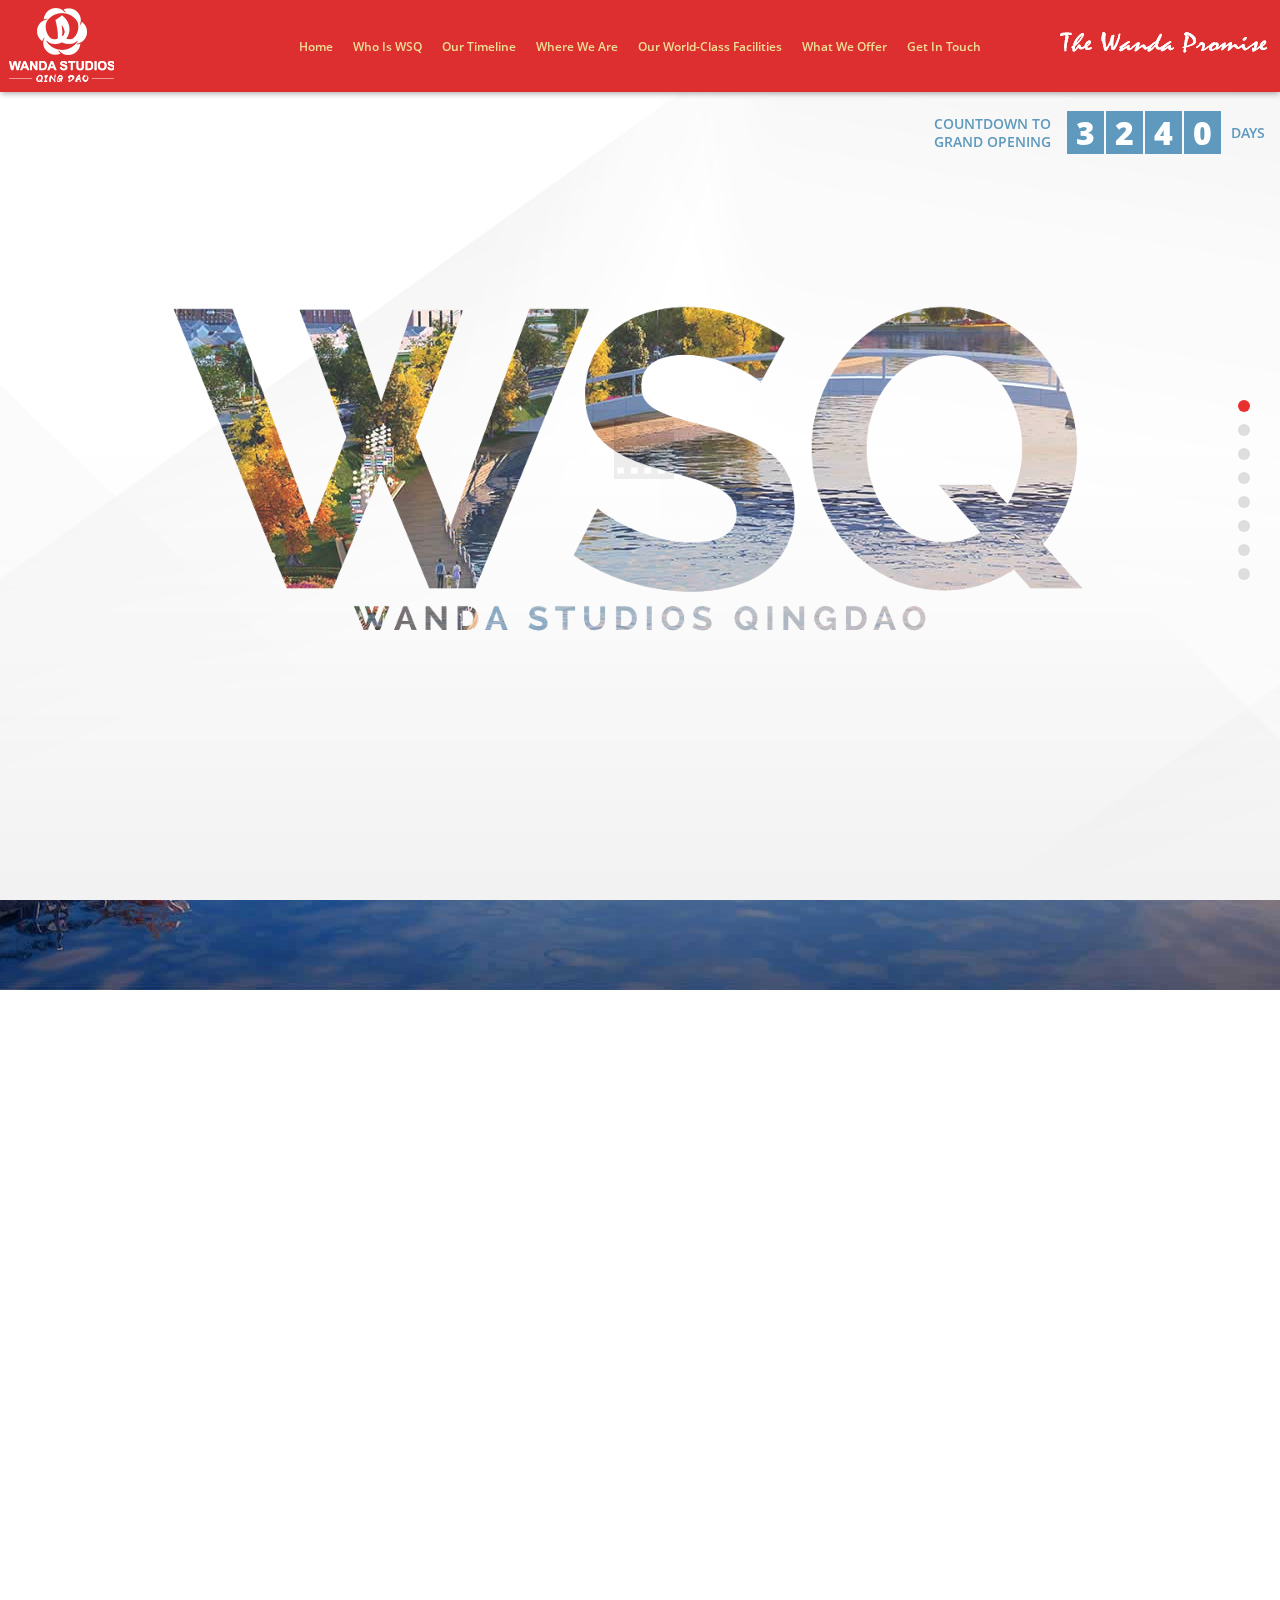
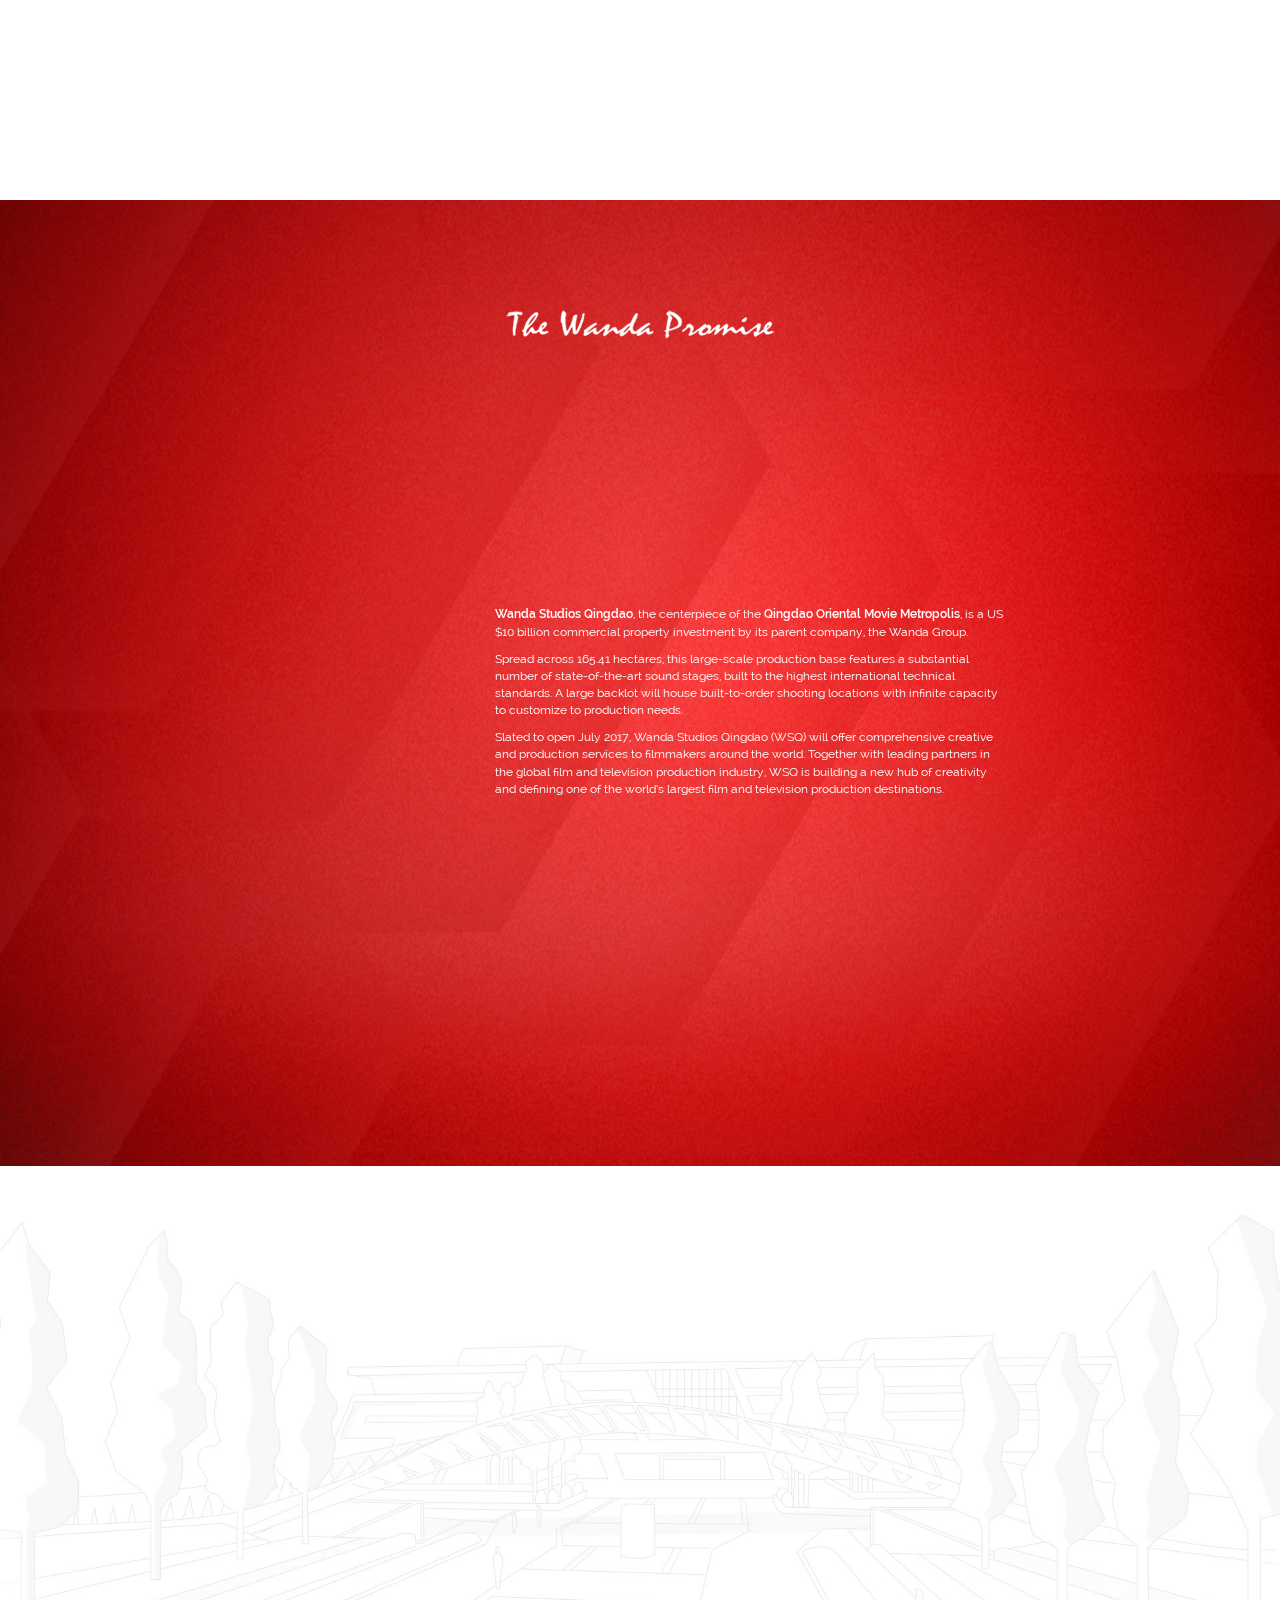
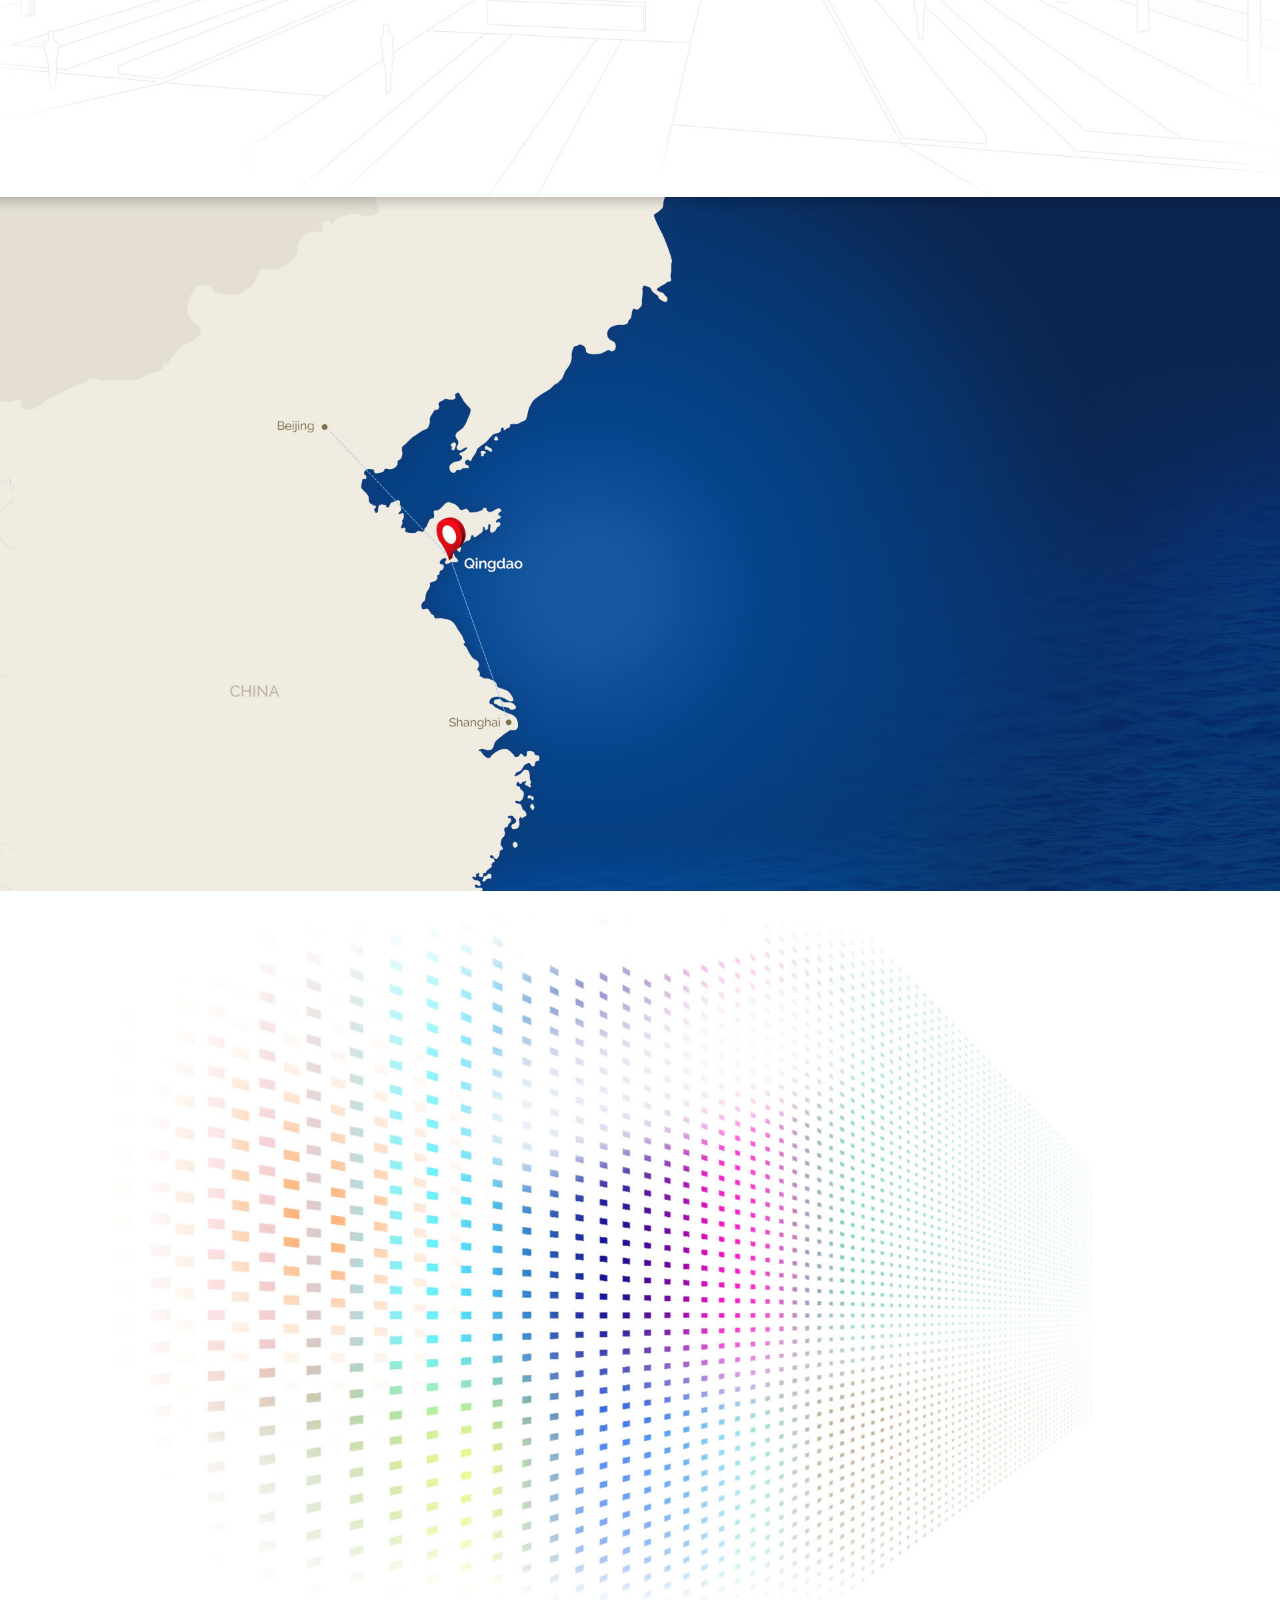
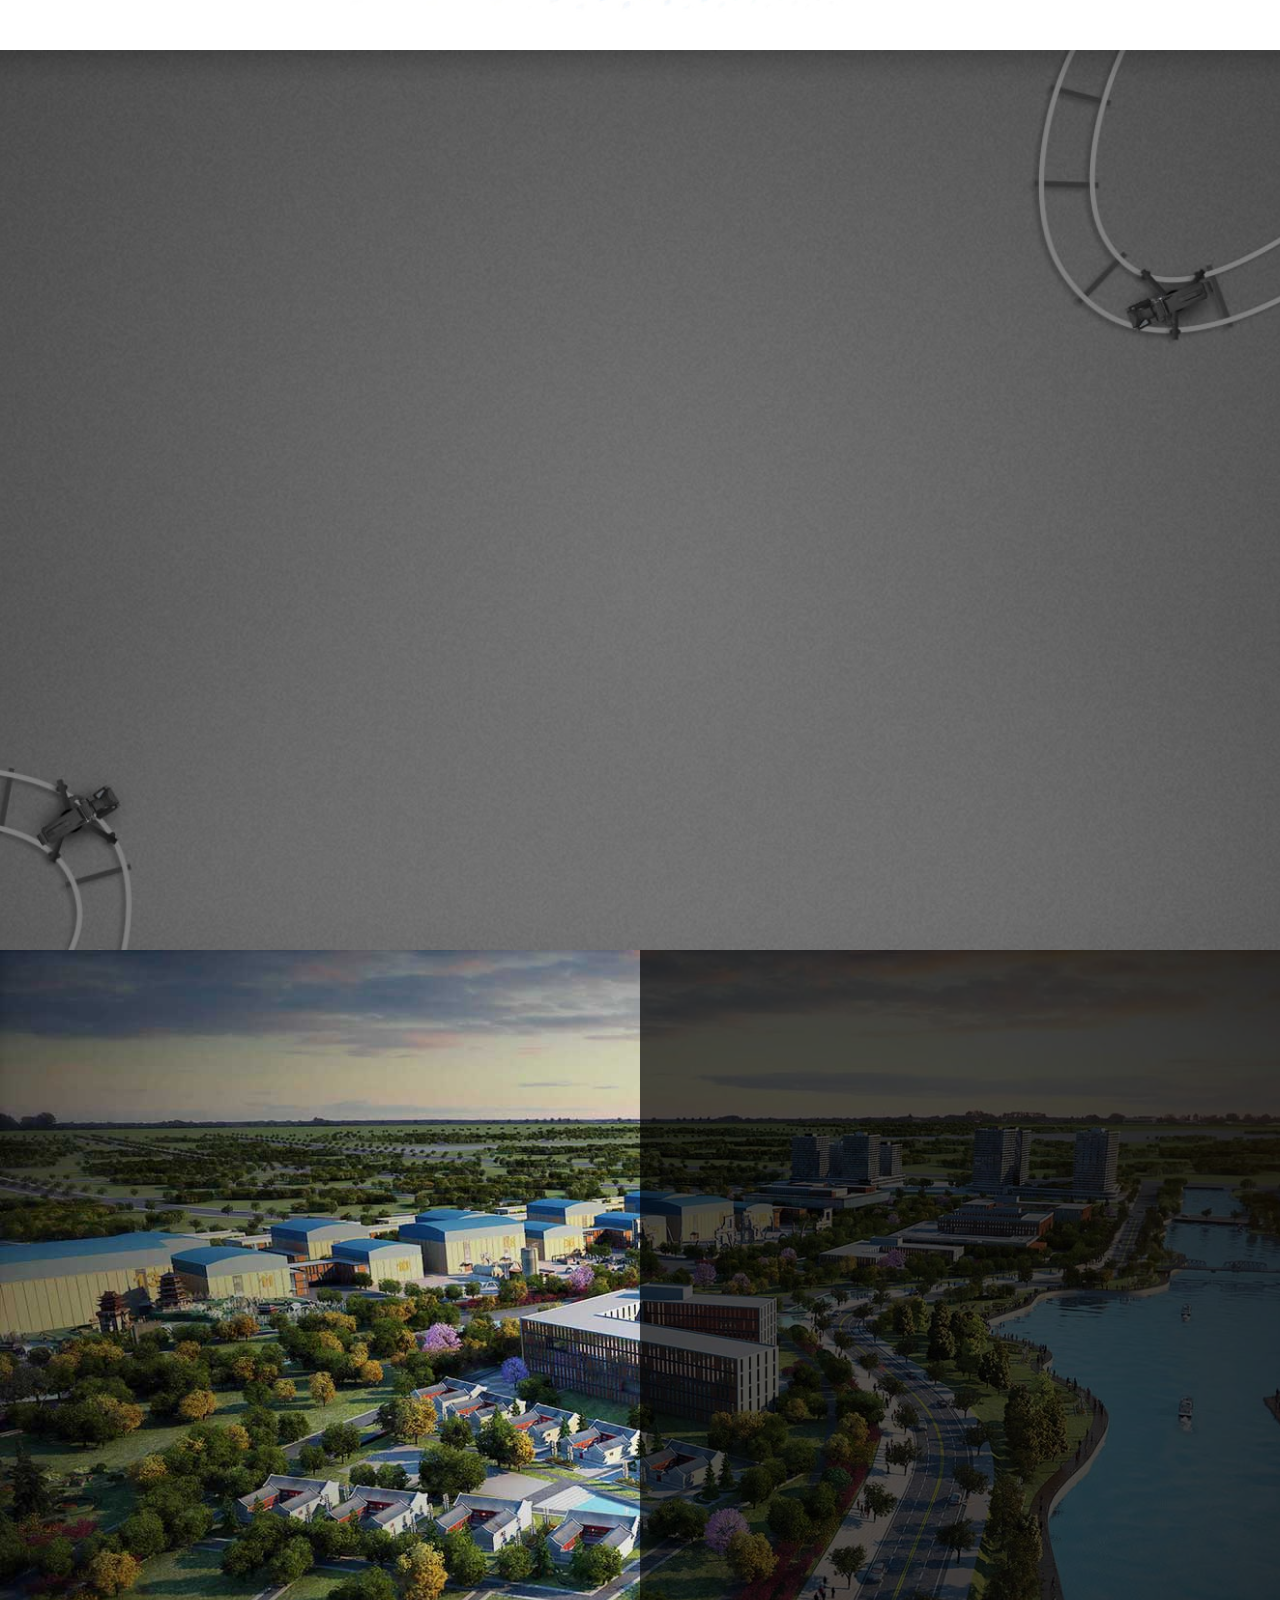
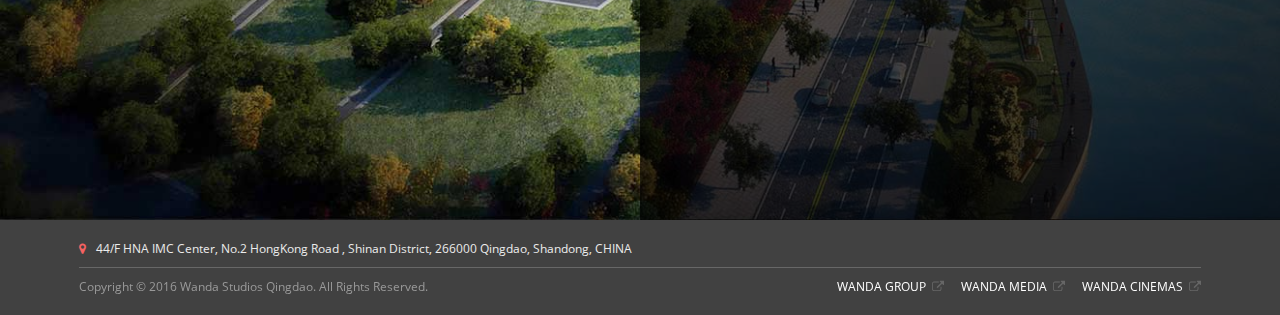
==== commit aeb24124: "Loading + Mobile Img" ====
--- a/index.html
+++ b/index.html
@@ -74,7 +74,7 @@
 <script src="js/prefix.js" type="text/javascript"></script>
 <script src="js/framework.js" type="text/javascript"></script>
 </head>
-<body>
+<body style="display:none;">
 <header role="banner" id="fh5co-header" class="navigation_bar" style="display:none;">
   <div class="main_logo desk tablet"><a class="navbar-brand" href="index.html"><img src="images/logo.png"/></a></div>
   <div class="main_logo mobile"><a class="navbar-brand" href="index.html"><img src="images/wsq-mobile-logo.png"/></a></div>
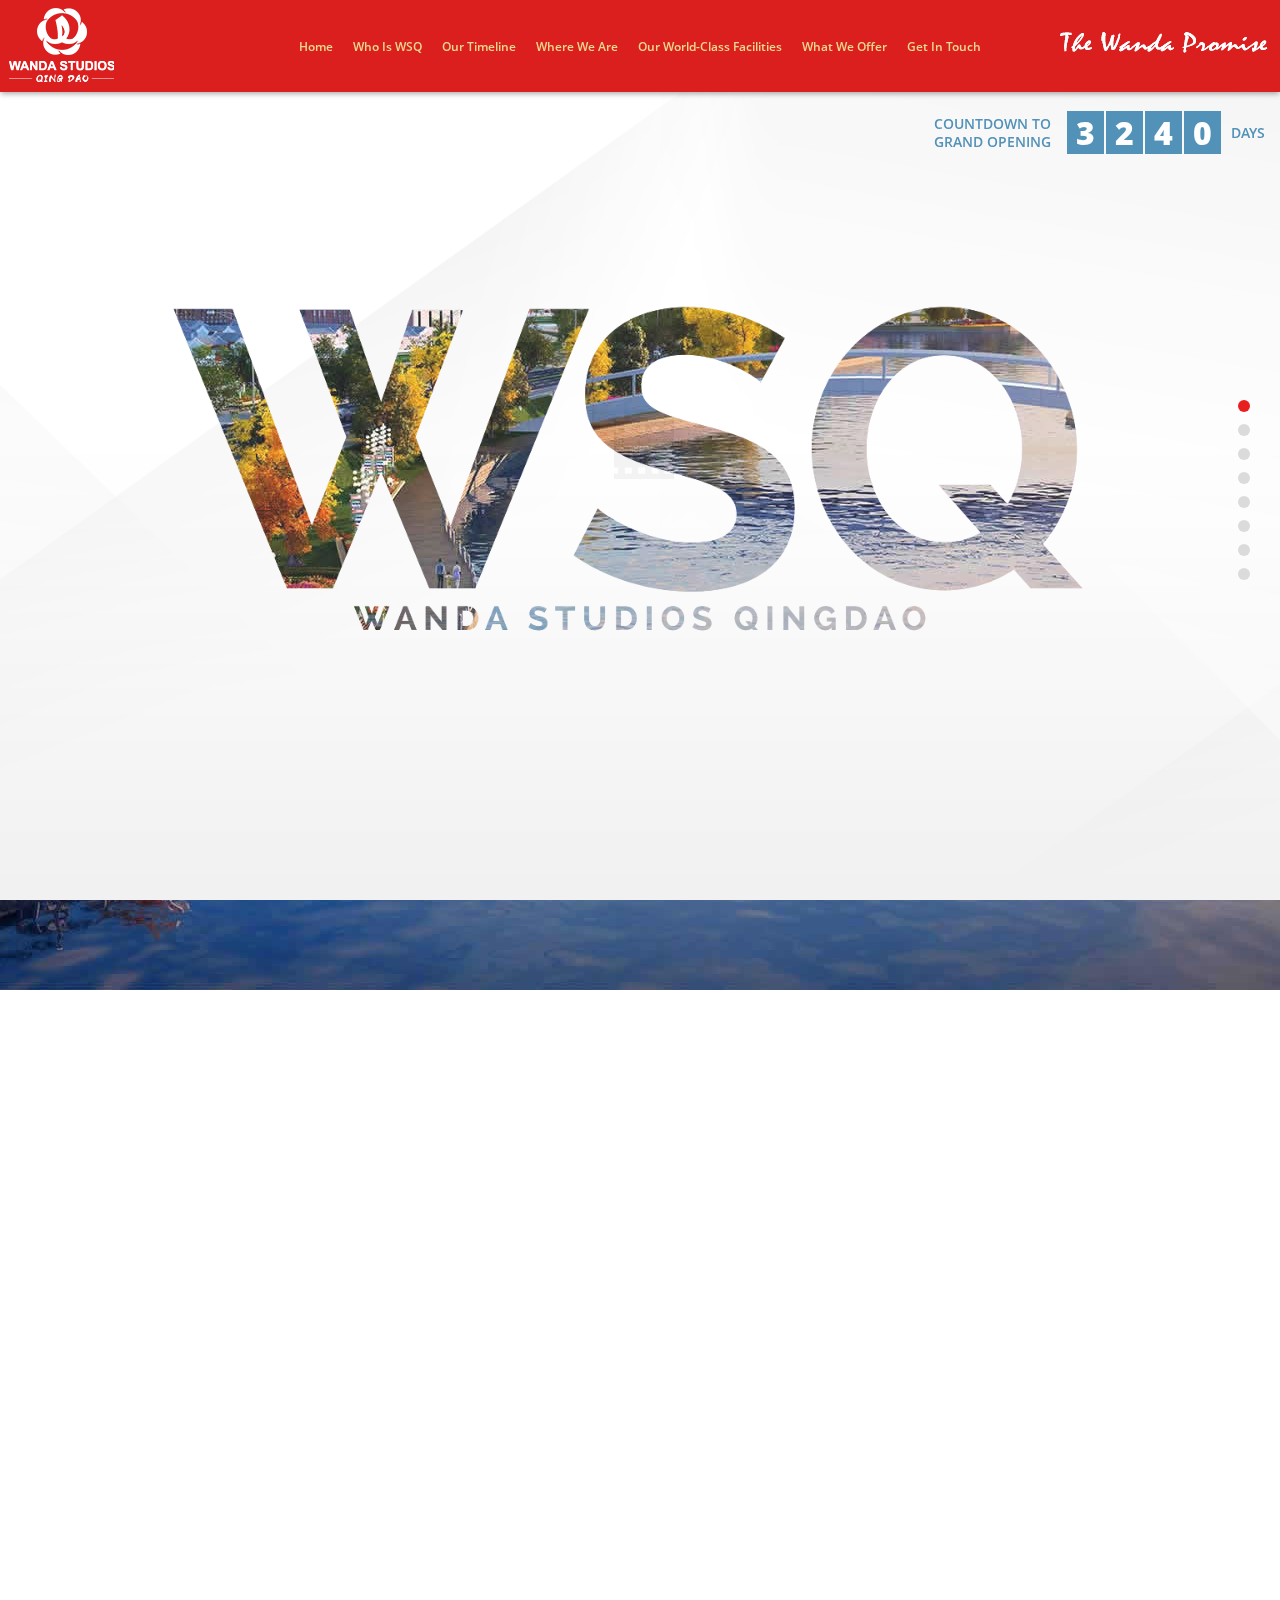
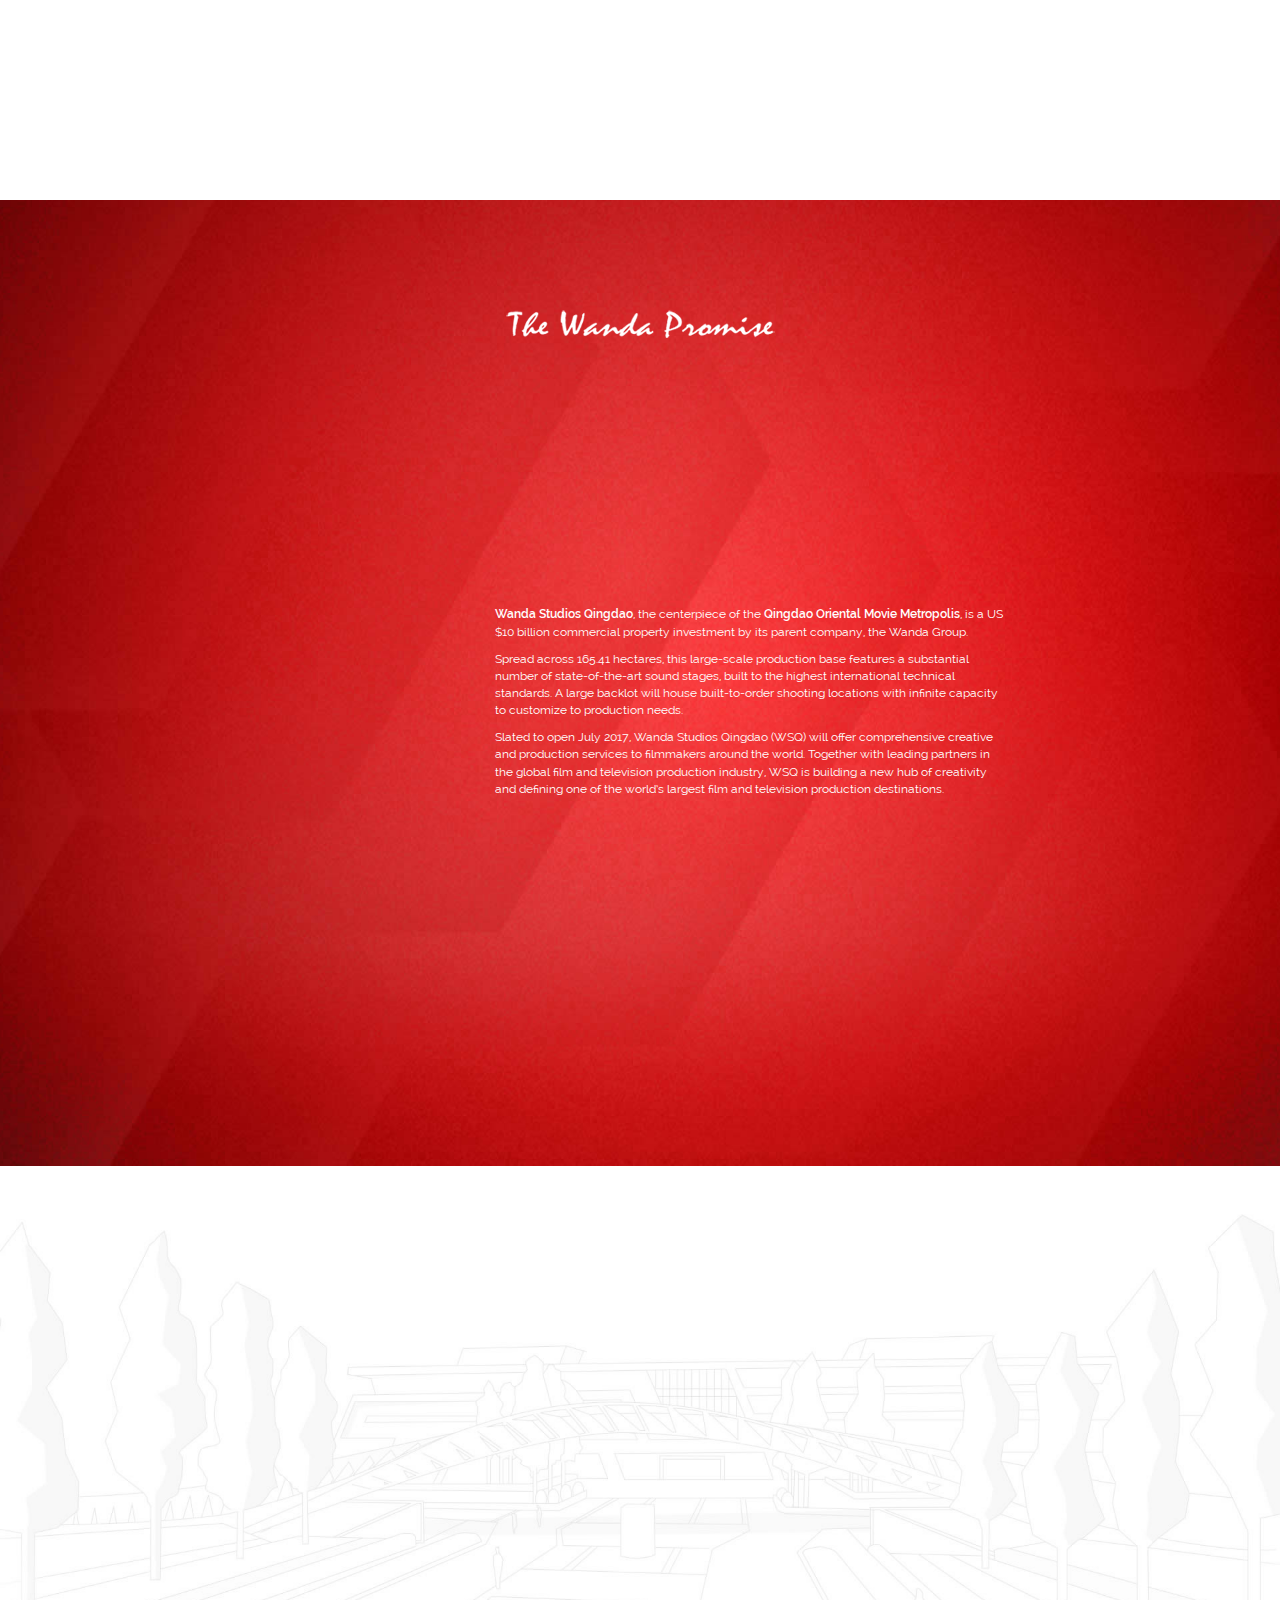
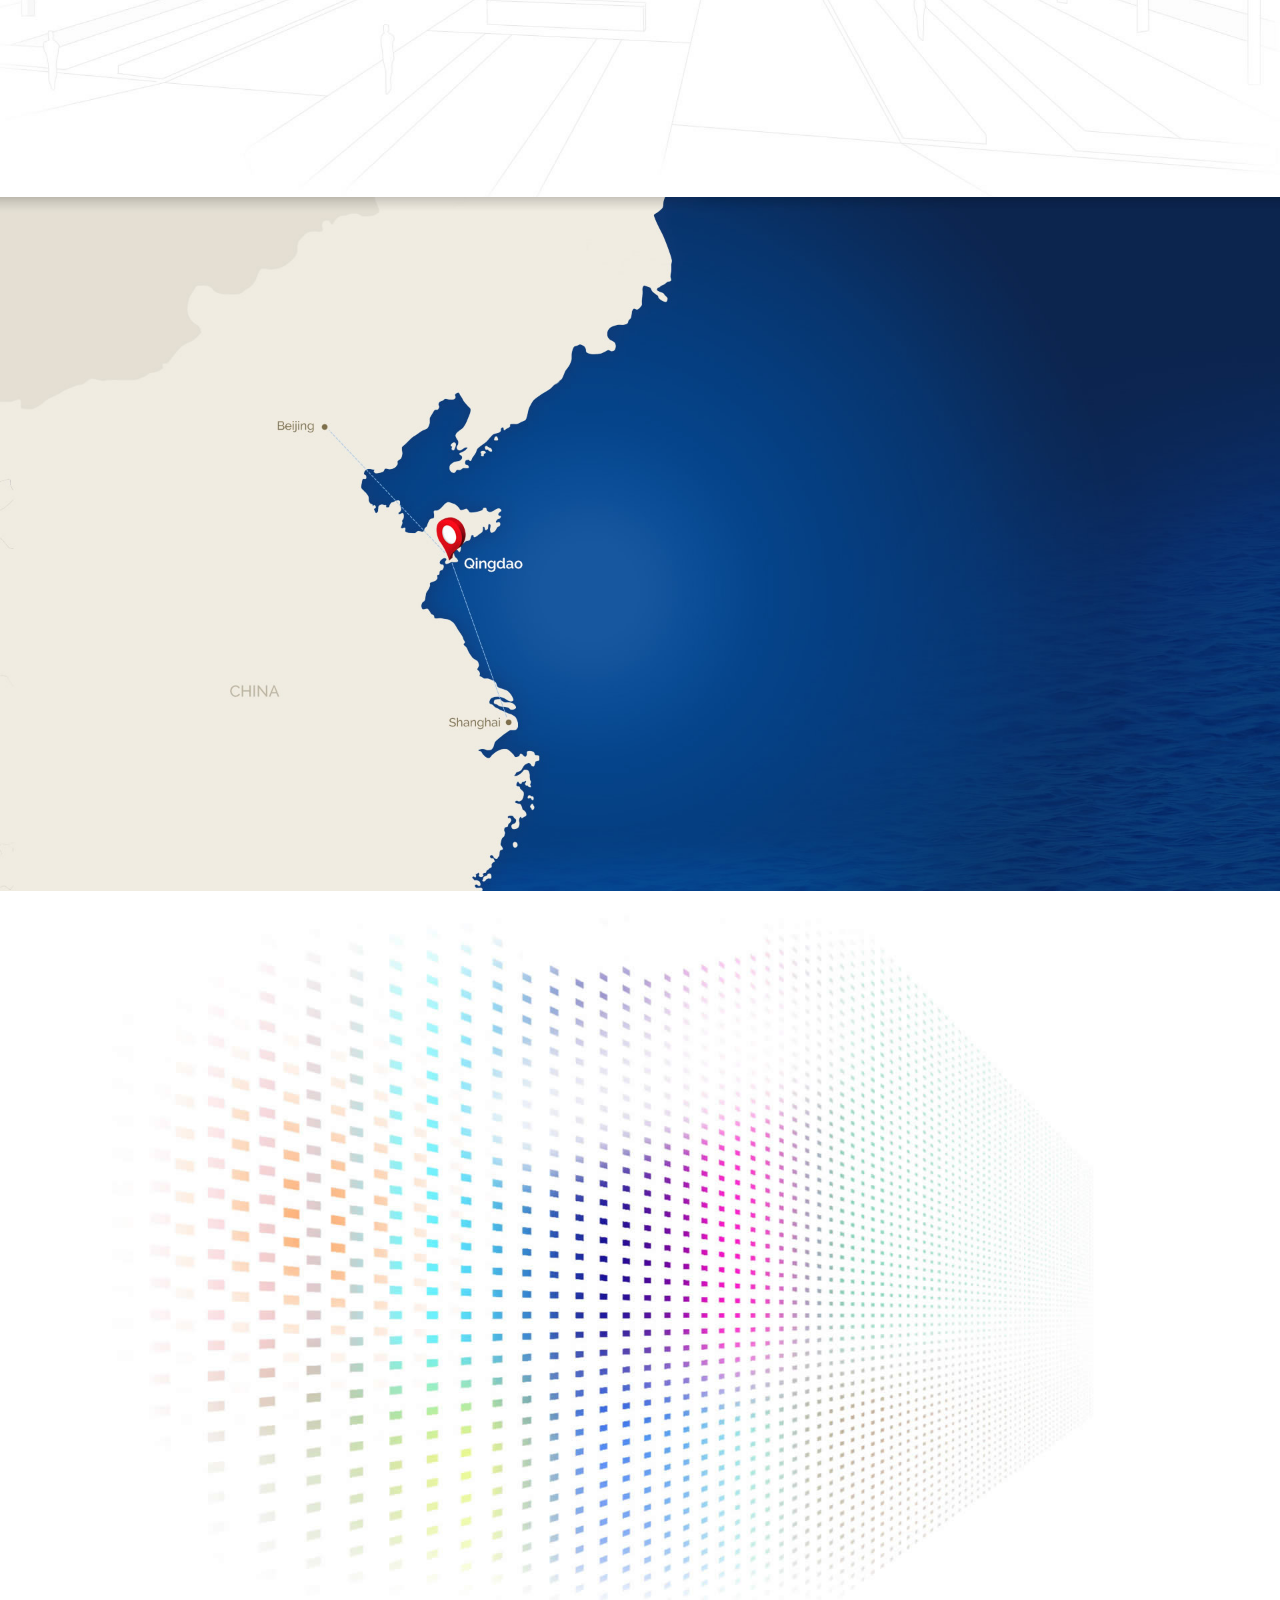
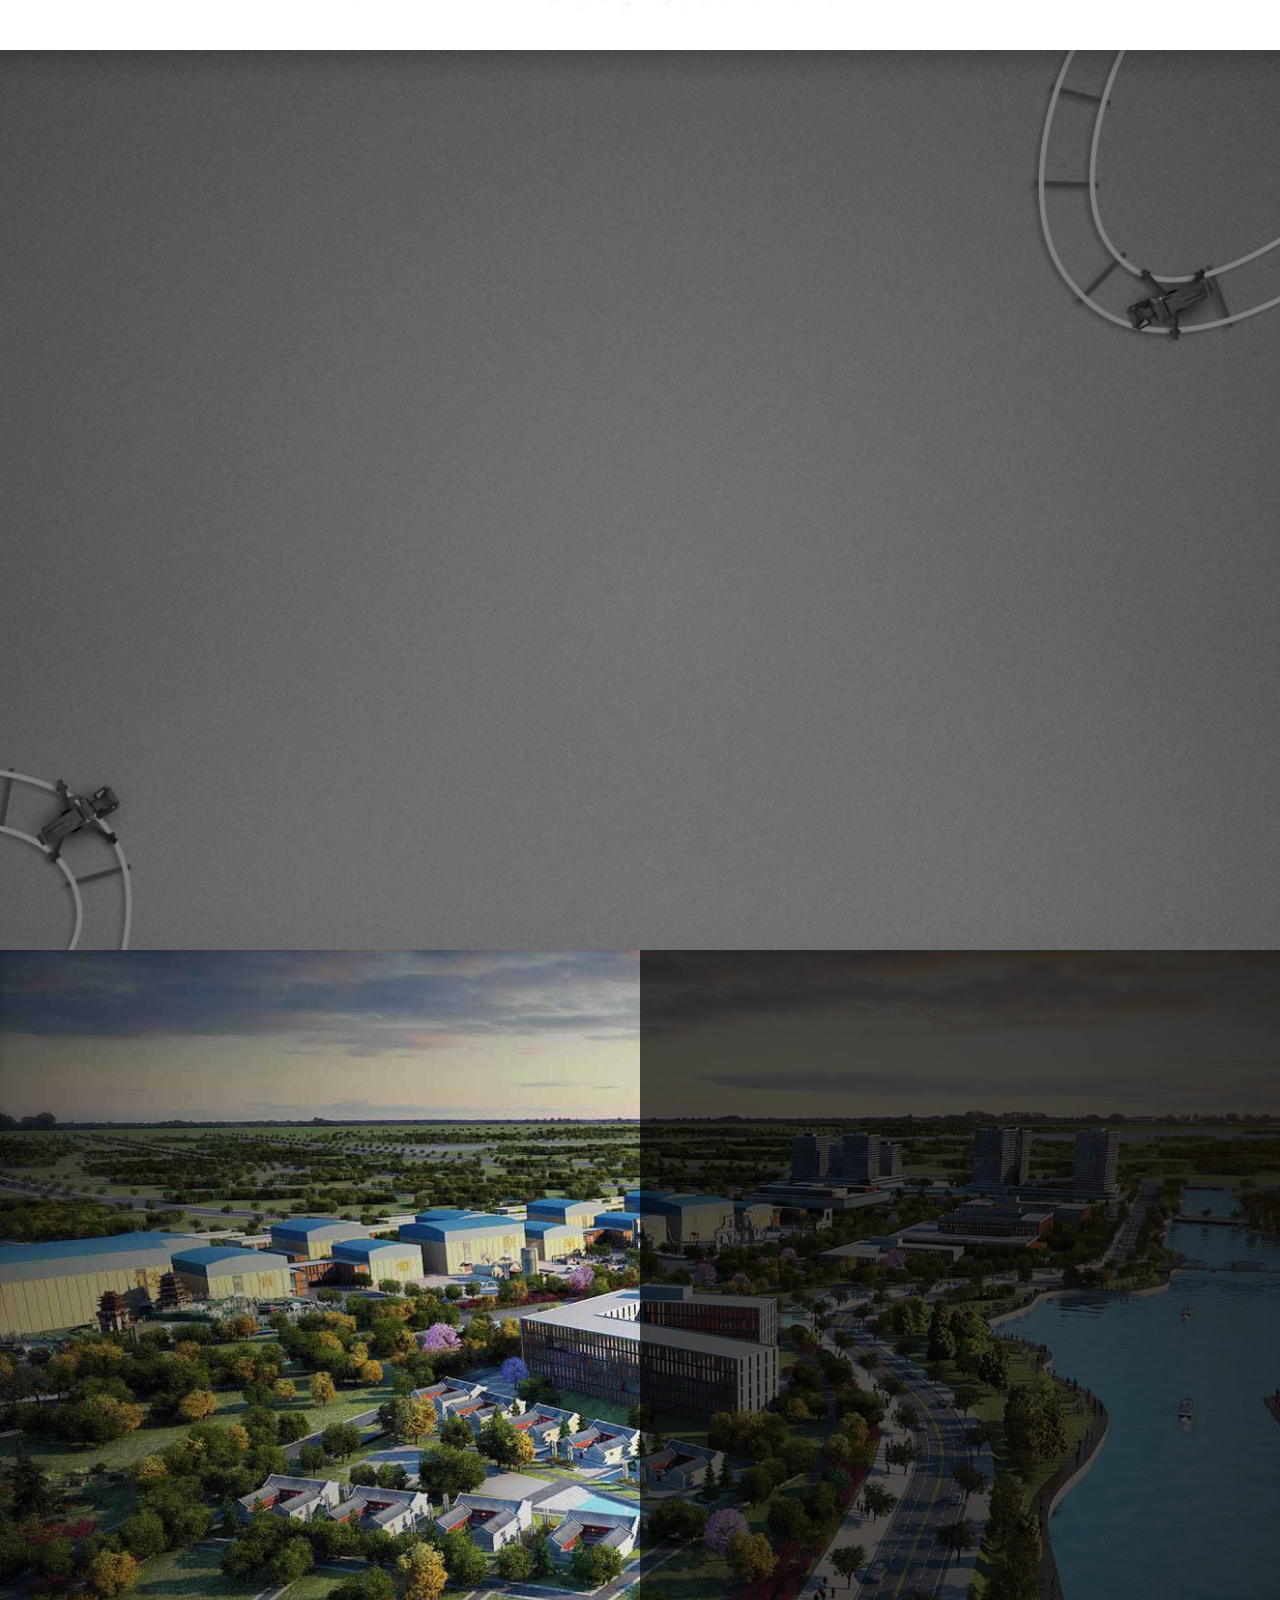
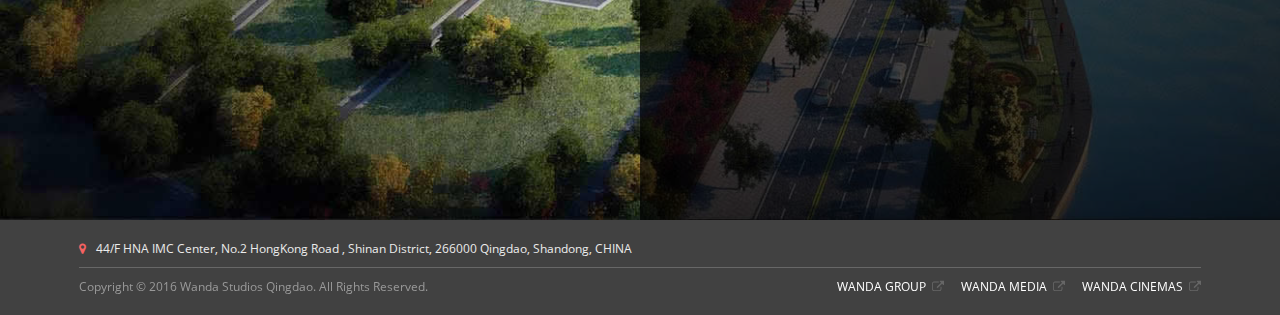
==== commit 888b93a7: "Ga" ====
--- a/index.html
+++ b/index.html
@@ -469,5 +469,17 @@
 <!--WeChat Share-->
 <script src="js/wxapi.js"></script>
 
+<!--Google-->
+<script>
+  (function(i,s,o,g,r,a,m){i['GoogleAnalyticsObject']=r;i[r]=i[r]||function(){
+  (i[r].q=i[r].q||[]).push(arguments)},i[r].l=1*new Date();a=s.createElement(o),
+  m=s.getElementsByTagName(o)[0];a.async=1;a.src=g;m.parentNode.insertBefore(a,m)
+  })(window,document,'script','//www.google-analytics.com/analytics.js','ga');
+
+  ga('create', 'UA-69842059-1', 'auto');
+  ga('send', 'pageview');
+
+</script>
+
 </body>
 </html>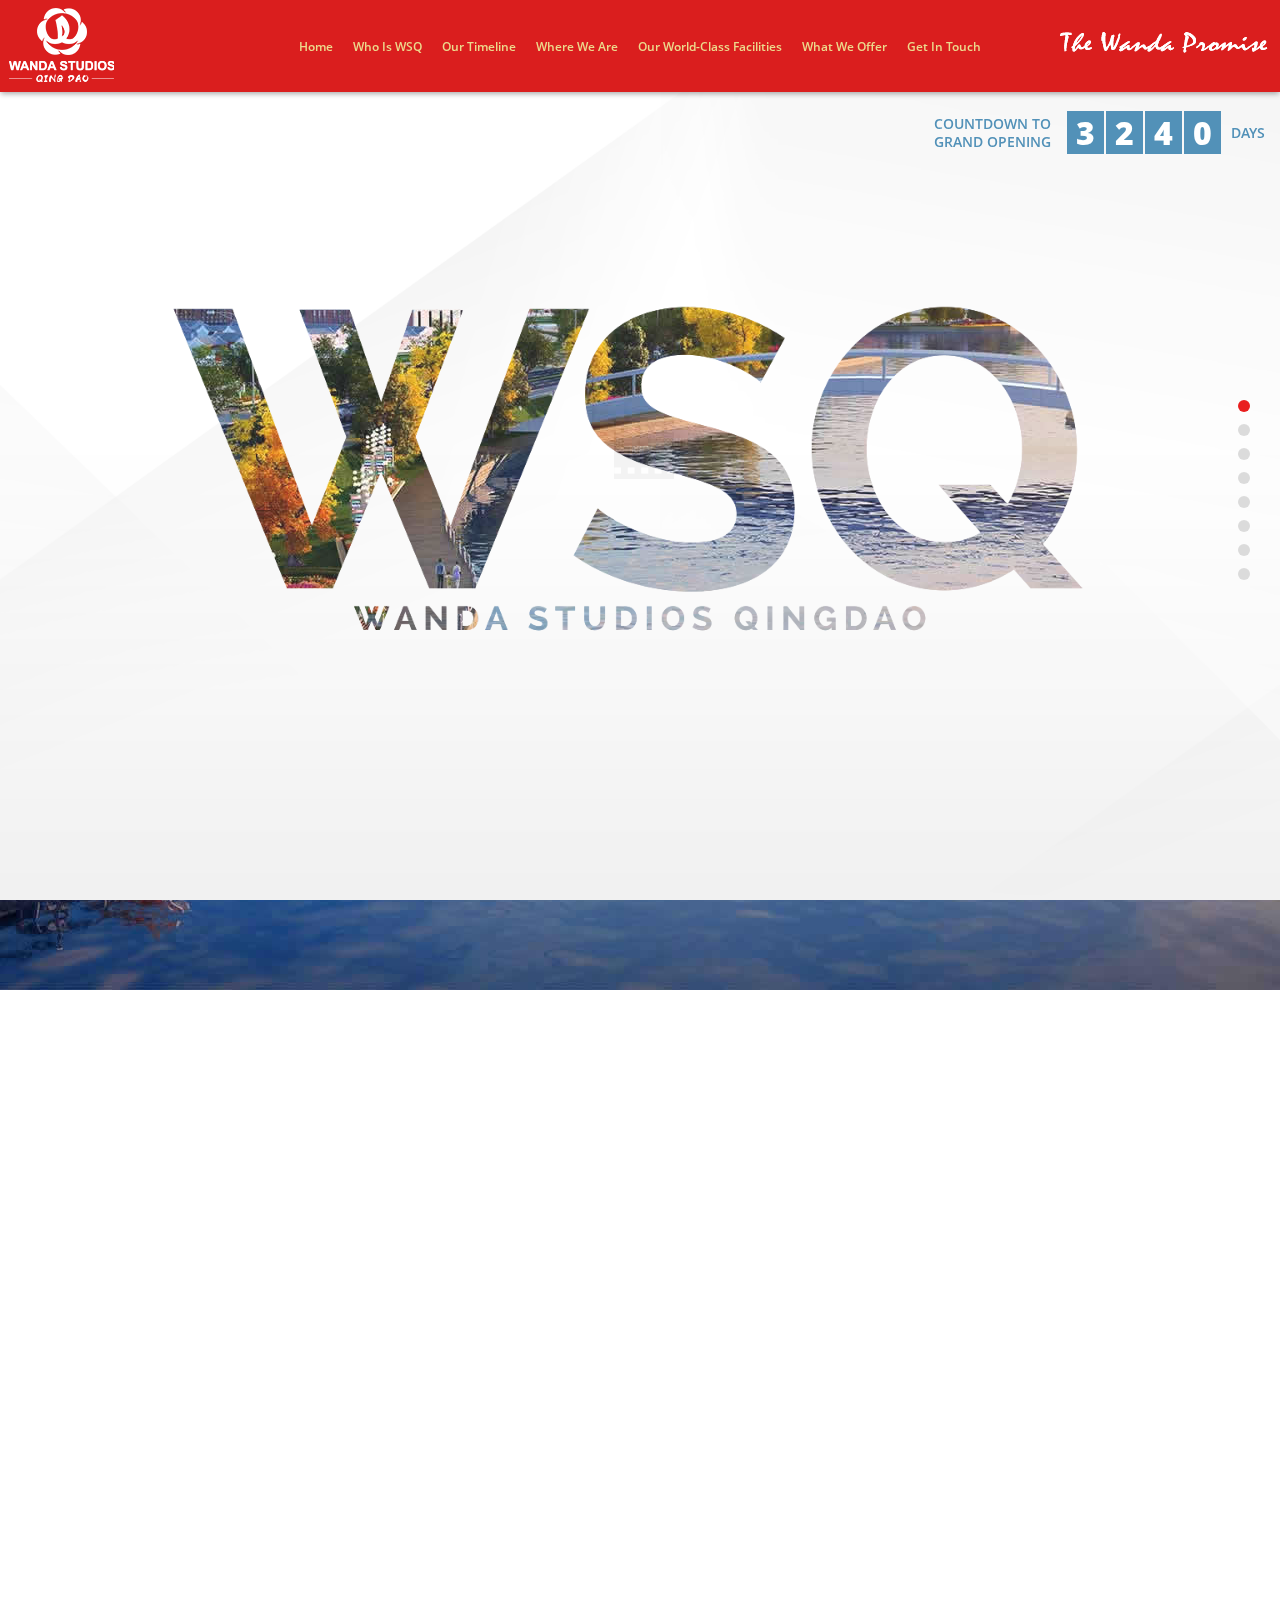
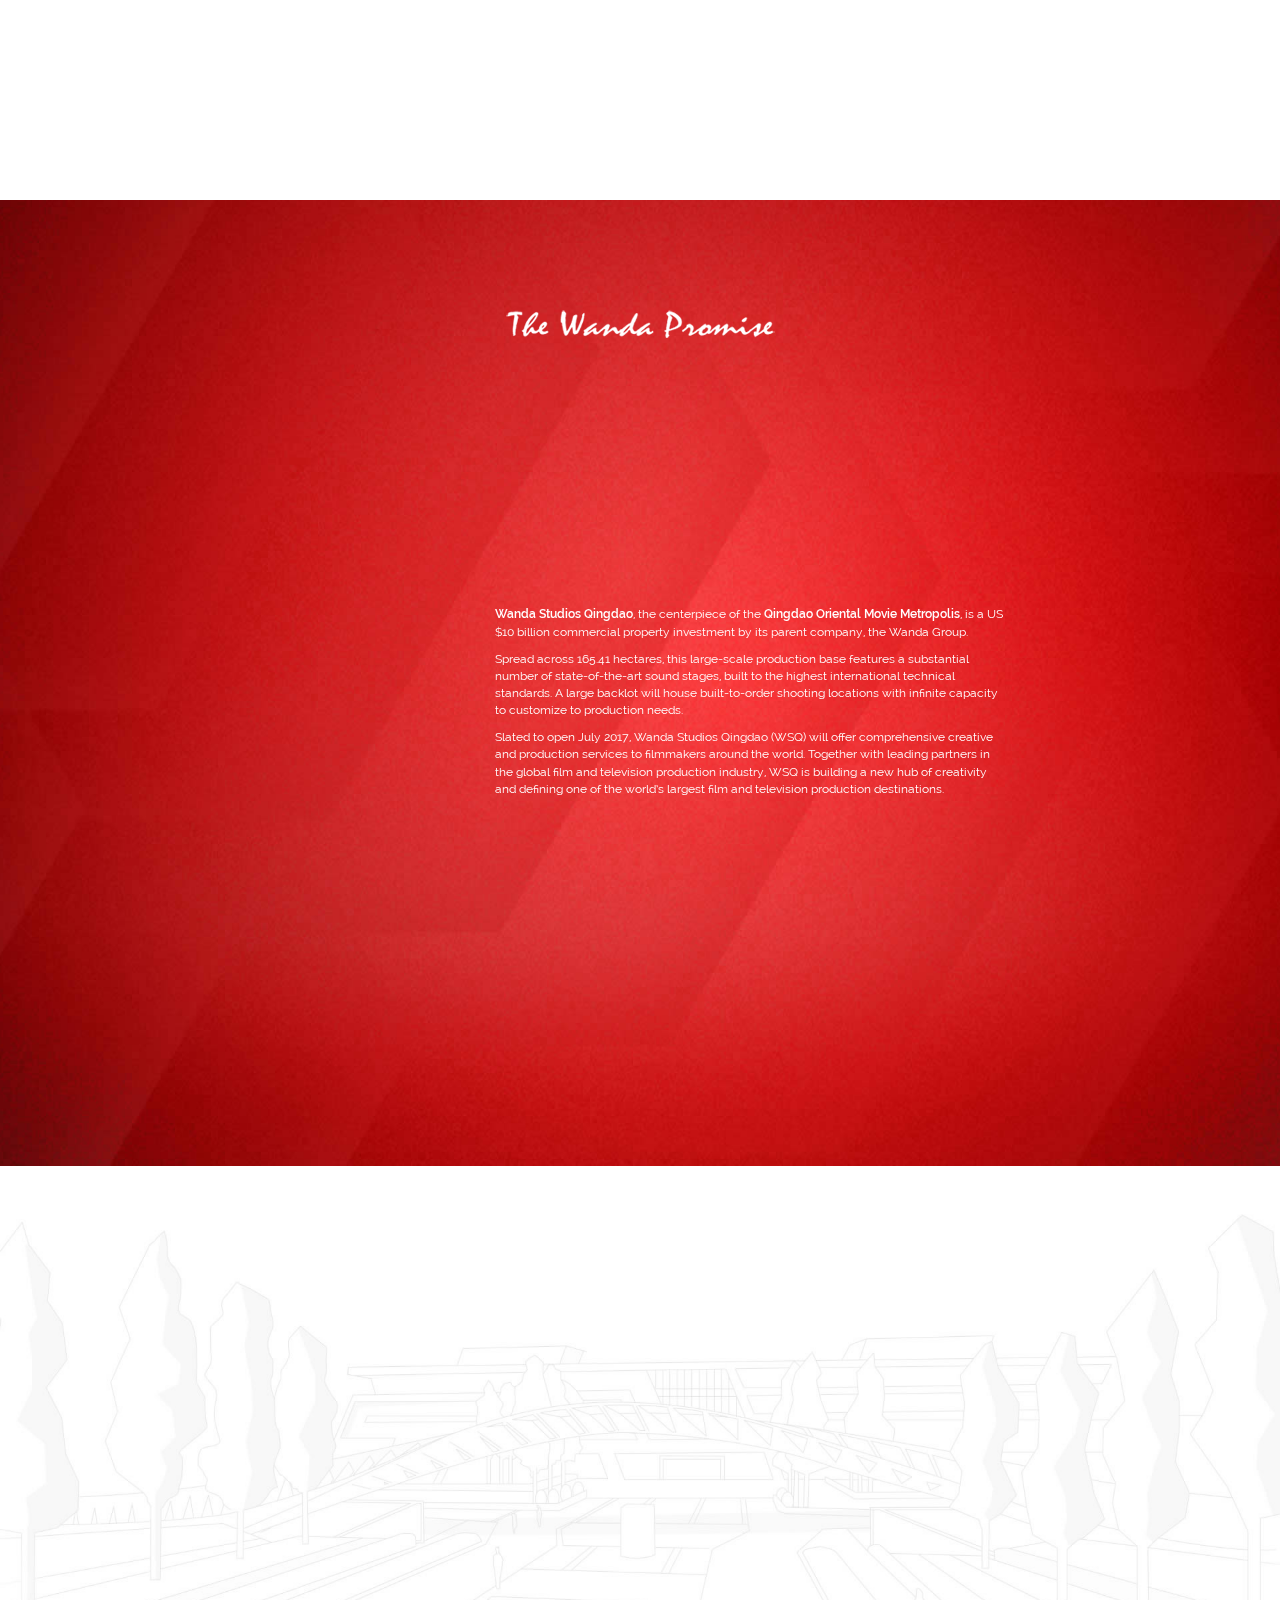
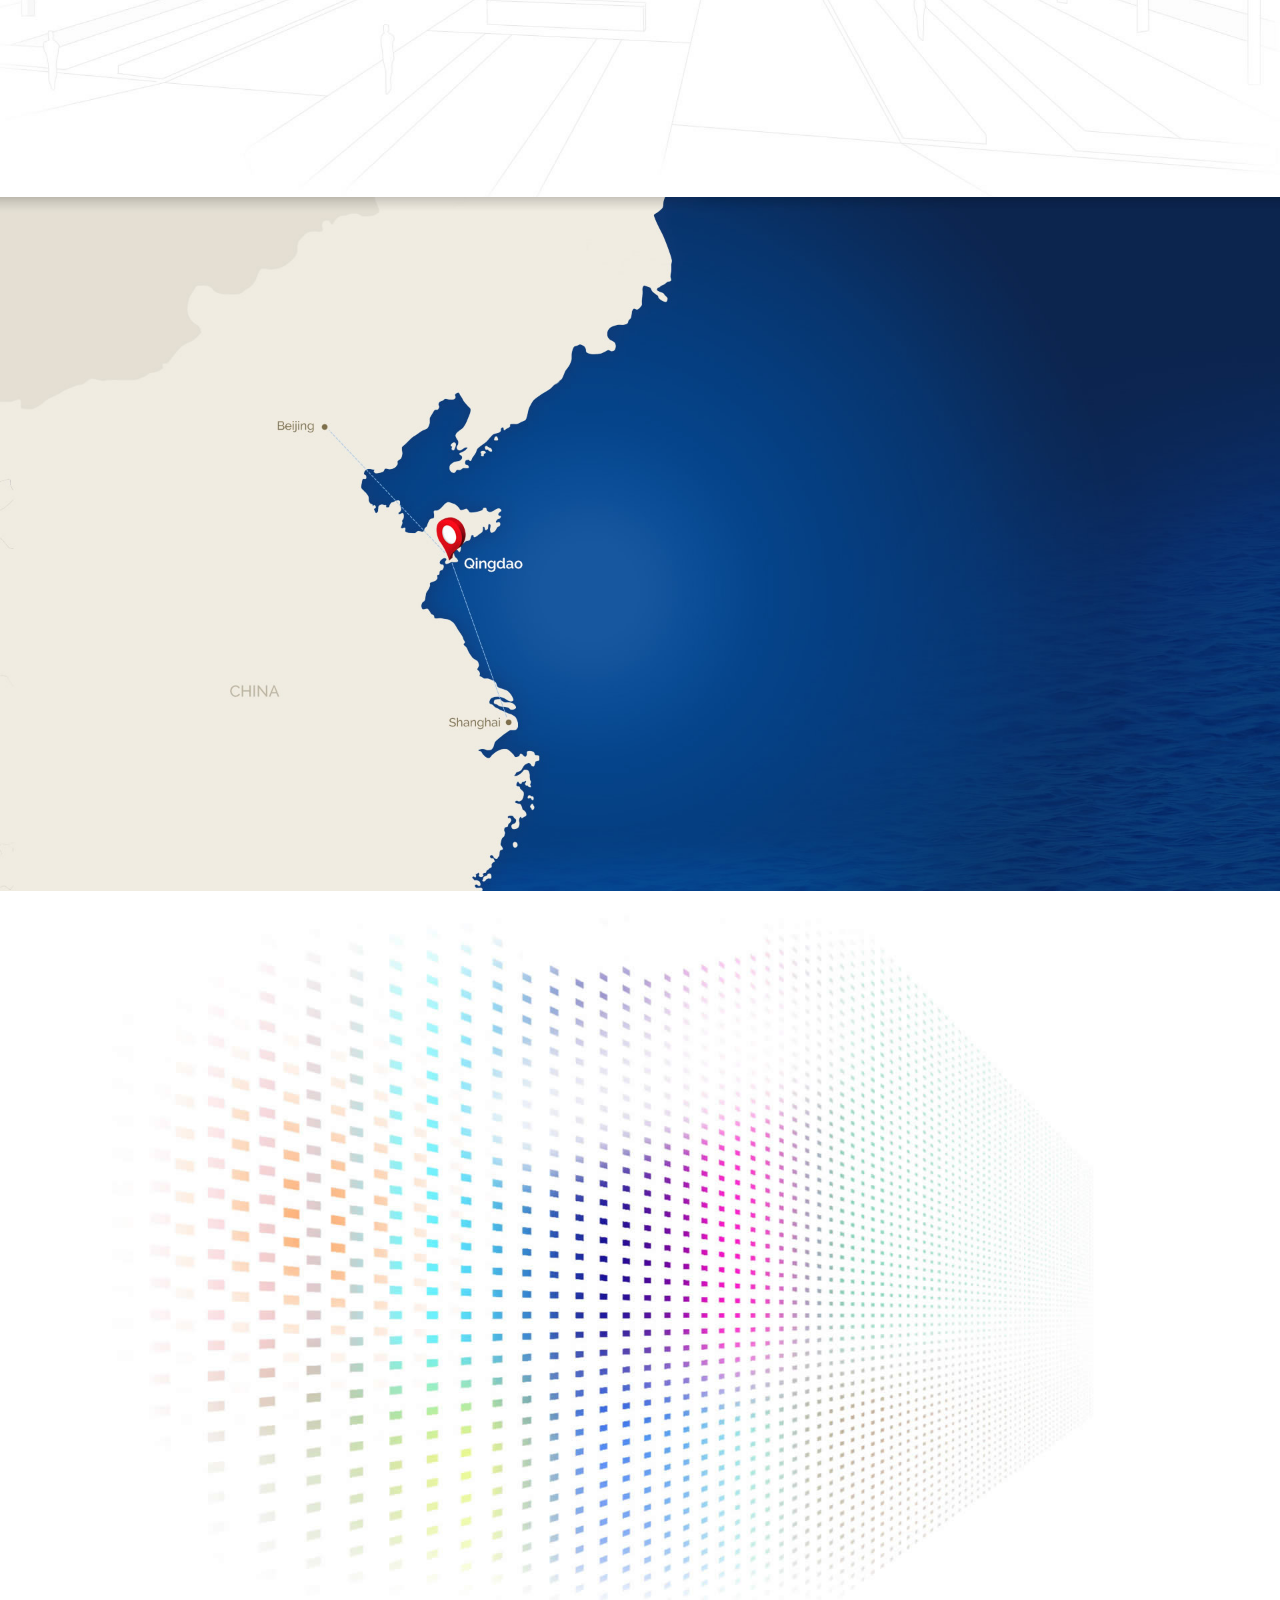
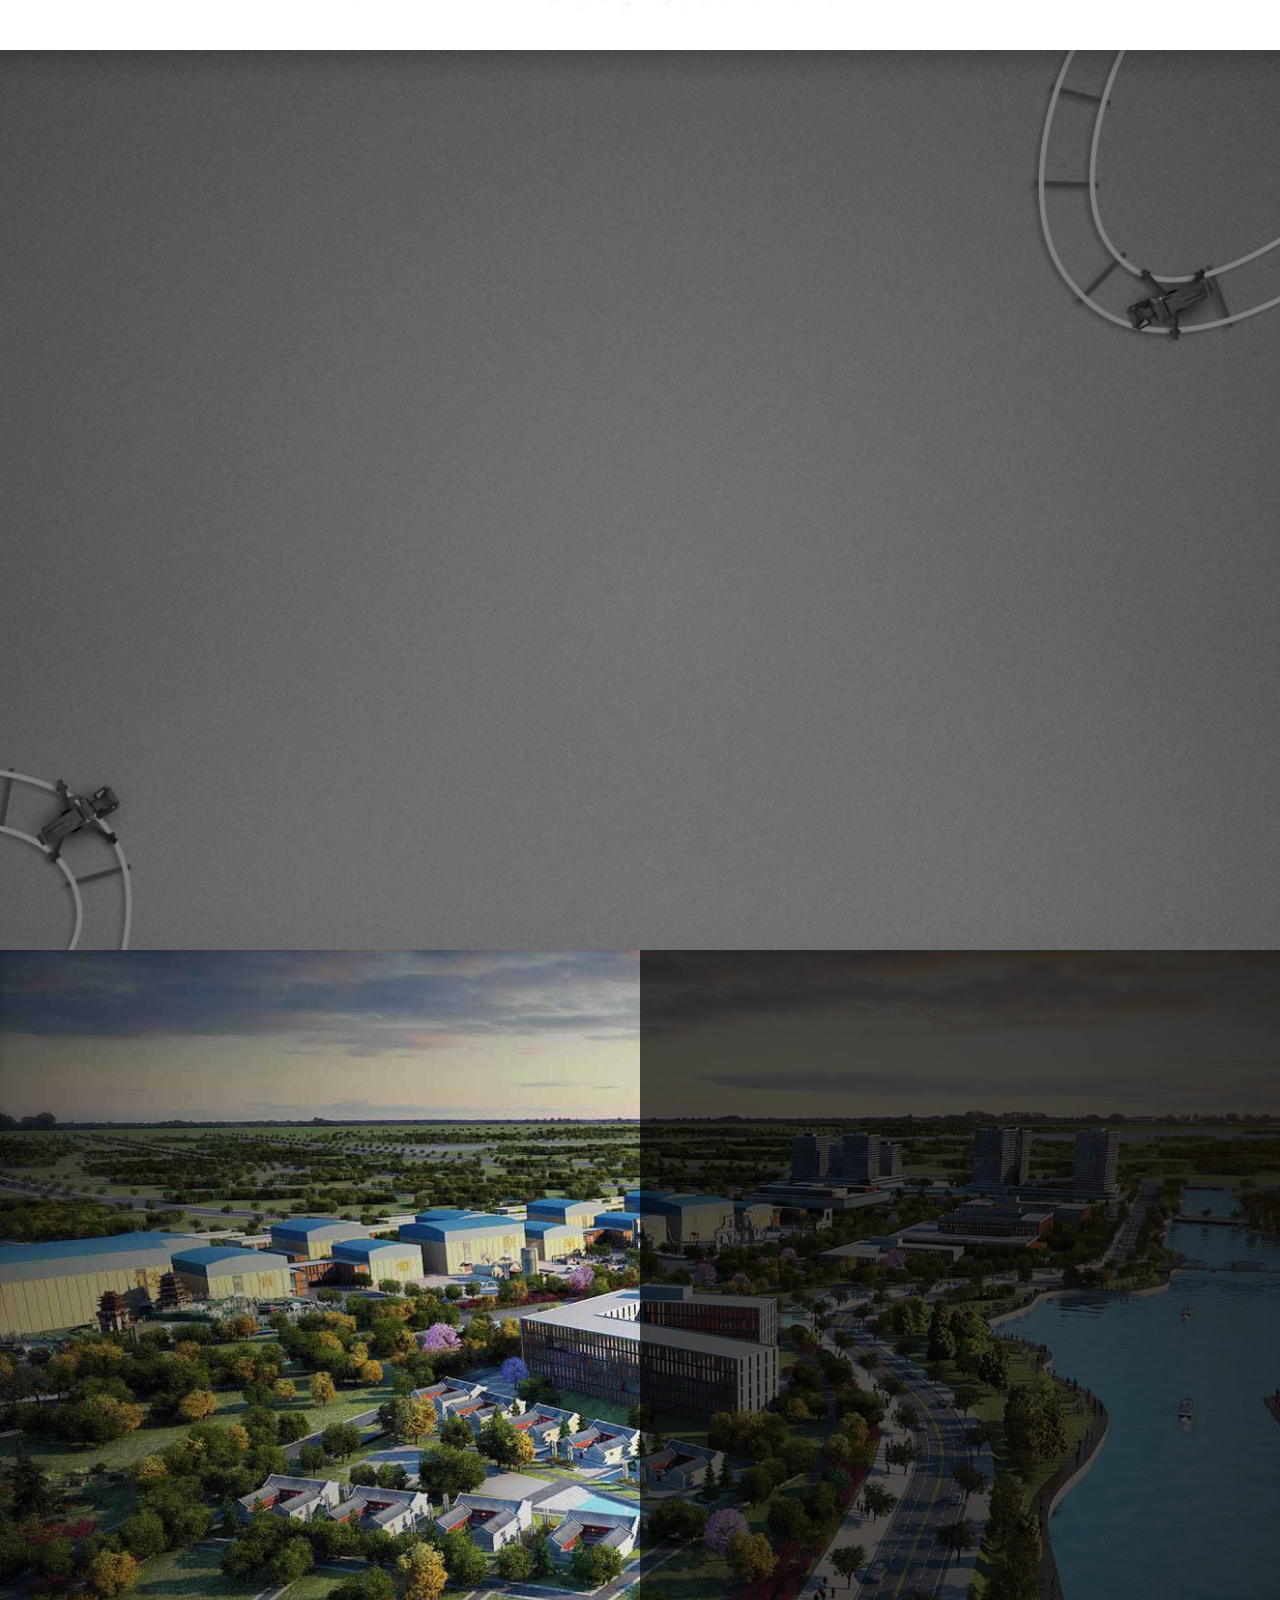
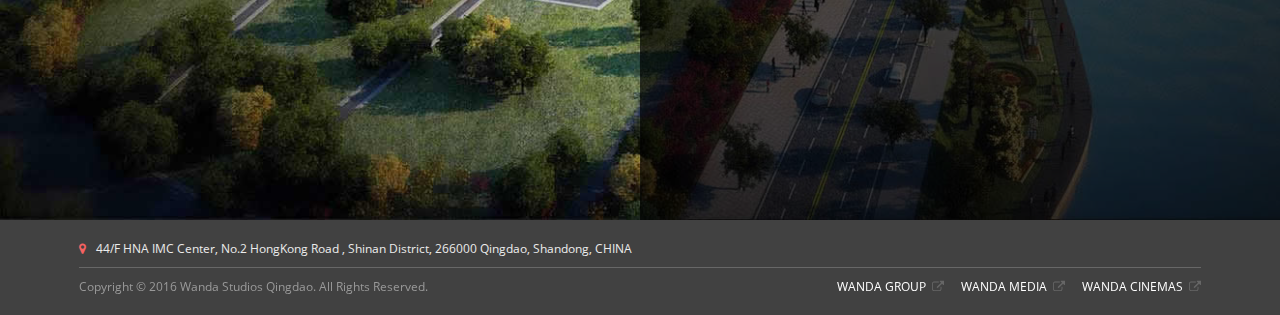
==== commit 0bfba3c4: "Loading optimization" ====
--- a/index.html
+++ b/index.html
@@ -1,485 +1,464 @@
-﻿<!DOCTYPE html>
-<!--[if lt IE 7]>      <html class="no-js lt-ie9 lt-ie8 lt-ie7"> <![endif]-->
-<!--[if IE 7]>         <html class="no-js lt-ie9 lt-ie8"> <![endif]-->
-<!--[if IE 8]>         <html class="no-js lt-ie9"> <![endif]-->
-<!--[if gt IE 8]><!-->
-<html class="no-js">
-<!--<![endif]-->
-
-<head>
-<div id='wx_pic' style='margin:0 auto;display:none;'>
-<img src='images/fx.jpg' />
-</div>
-<meta charset="utf-8">
-<meta http-equiv="X-UA-Compatible" content="IE=edge">
-<title>Wanda Studios Qingdao</title>
-<meta name="viewport" content="width=device-width, initial-scale=1">
-<meta name="description" content="Wanda Studios Qingdao, the centerpiece of the Qingdao Oriental Movie Metropolis, is a US $10 billion commercial property investment by its parent company, the Wanda Group." />
-<meta name="keywords" content="film production, co-production, China production, cash rebate, tax incentives, film incentives, film services, Wanda, Wanda studios, Wang Jianlin, cinemas, film fund, producer, tax rebate, world-class, Qingdao, movies, theme park, production facilities, sound stages, water tanks, largest purpose built, heated water tank, filming in China, underwater sequence, overseas crew, location scouting, post, digital, visual effects, entertainment destination, Qingdao Oriental Movie Metropolis, Post Production, Production Services, Backlot, Underwater stage, U-Stage, UStage, Screening services, WSQ, Film, QIFF, Qingdao International Film Festival, Huangdao, Lingshan Bay, China Hollywood, Chinese Hollywood, Chollywood, Motion Pictures, Feature Films, Workshops, Production Accommodation, Shandong, Film Equipment" />
-<meta name="author" content="Wanda Studios Qingdao" />
-<!-- Facebook and Twitter integration -->
-<meta property="og:title" content=""/>
-<meta property="og:image" content=""/>
-<meta property="og:url" content=""/>
-<meta property="og:site_name" content=""/>
-<meta property="og:description" content=""/>
-<meta name="twitter:title" content="" />
-<meta name="twitter:image" content="" />
-<meta name="twitter:url" content="" />
-<meta name="twitter:card" content="" />
-
-<!-- jQuery -->
-<script src="js/jquery.min.js"></script>
-<script src="js/jpreloader.min.js"></script>
-<script src="js/global.js"></script>
-
-
-
-<!-- Place favicon.ico and apple-touch-icon.png in the root directory -->
-<link rel="shortcut icon" href="favicon.ico">
-
-<!-- Icomoon Icon Fonts-->
-<link rel="stylesheet" href="css/icomoon.css">
-<!-- Simple Line Icons -->
-<link rel="stylesheet" href="css/simple-line-icons.css">
-<!-- Owl Carousel -->
-<link rel="stylesheet" href="css/owl.carousel.min.css">
-<link rel="stylesheet" href="css/owl.theme.default.min.css">
-<!-- Bootstrap  -->
-<link rel="stylesheet" href="css/bootstrap.css">
-<link rel="stylesheet" href="css/navigation.css">
-
-<!-- Modernizr JS -->
-<script src="js/modernizr-2.6.2.min.js"></script>
-<script src="js/adjust-window.js"></script>
-<!-- FOR IE9 below -->
-<!--[if lt IE 9]>
-	<script src="js/respond.min.js"></script>
-	<![endif]-->
-
-<!---------------------------------->
-<!---- My Custom Links--------------->
-<link href="css/template.css" rel="stylesheet" type="text/css" />
-<link href="css/materialize.min.css" rel="stylesheet" type="text/css" />
-<script src="js/wow.min.js"></script>
-<script>
- new WOW().init();
-</script>
-
-<!-- countDown -->
-<script type="text/javascript">
-if(typeof jQuery == 'undefined')
-	document.write('<script src="js/jquery.min.js"><\/script><script src="js/fastclick.min.js"><\/script>')
-</script>
-<script src="js/prefix.js" type="text/javascript"></script>
-<script src="js/framework.js" type="text/javascript"></script>
-</head>
-<body style="display:none;">
-<header role="banner" id="fh5co-header" class="navigation_bar" style="display:none;">
-  <div class="main_logo desk tablet"><a class="navbar-brand" href="index.html"><img src="images/logo.png"/></a></div>
-  <div class="main_logo mobile"><a class="navbar-brand" href="index.html"><img src="images/wsq-mobile-logo.png"/></a></div>
-  <nav class="navbar navbar-default">
-    <div class="navbar-header"> 
-      <!-- Mobile Toggle Menu Button --> 
-      <a href="#" class="js-fh5co-nav-toggle fh5co-nav-toggle" data-toggle="collapse" data-target="#navbar" aria-expanded="false" aria-controls="navbar"><i></i></a> </div>
-    <div id="navbar" class="navbar-collapse collapse">
-      <div class="nav navbar-nav"> <a class="active" href="#" data-nav-section="home"><span>Home</span></a> <a href="#" data-nav-section="about"><span>Who Is WSQ</span></a> <a href="#" data-nav-section="services"><span>Our Timeline</span></a> <a href="#" data-nav-section="features"><span>Where We Are</span></a> <a href="#" data-nav-section="testimonials"><span>Our World-Class Facilities</span></a> <a href="#" data-nav-section="pricing"><span>What We Offer</span></a> <a href="#" data-nav-section="press"><span>Get In Touch</span></a> </div>
-      <ul class="rightnav">
-        <li><a href="#" data-nav-section="home"></a></li>
-        <li><a href="#" data-nav-section="blockquotes"></a></li>
-        <li><a href="#" data-nav-section="about"></a></li>
-        <li><a href="#" data-nav-section="services"></a></li>
-        <li><a href="#" data-nav-section="features"></a></li>
-        <li><a href="#" data-nav-section="testimonials"></a></li>
-        <li><a href="#" data-nav-section="pricing"></a></li>
-        <li><a href="#" data-nav-section="press"></a></li>
-      </ul>
-      <div class="gotop" style="display:none;"><a href="#" data-nav-section="home"><img src="images/gotop.jpg"></a></div>
-    </div>
-  </nav>
-  <div class="logo_promise desk"> <img src="images/logo_right.png"/> </div>
-  <div class="logo_promise ipad1"> <img src="images/logo_right.png"/> </div>
-</header>
-<!-- Home -->
-<div id="first" class="relative" data-section="home">
-  <div class="countdown title clearFix"> <span class="text title">countdown to GRAND OPENING </span><span id="countdown" class="title"></span> <span class="text title days">days</span> </div>
-  <div class="videobg">
-    <video poster="images/wsq-flyover.jpg"  loop autoplay>
-      <source src="images/wsq-flyover.mp4" type="video/mp4"/>
-      <source src="images/wsq-flyover.webm" type="video/webm" />
-      <source src="images/wsq-flyover.ogg" type="video/ogg"/>
-      Your browser does not support the video tag. </video>
-  </div>
-  <div class="mobile godown"><a href="#" data-nav-section="blockquotes"><img src="images/godown.png" /></a></div>
-</div>
-<div class="clearfix"></div>
-
-<!-- BlockQuotes -->
-<div id="blockquotes" class="relative" data-section="blockquotes">
-  <div class="projectinfo wow fadeInUp animated_new">
-    <div class="infomation"> <span class="left-quotation"><img src="images/quote-left.png"></span> <span class="right-quotation"><img src="images/quote-right.png"></span>
-      <p class="infotext"><b>" </b>Qingdao Oriental Movie Metropolis will be the most advanced movie studio with the largest investment in the world. Wanda has invited the world's leading companies and talent to develop this project. I believe that with its opening…<br>
-        it will become <span class="emphasize">one of the major centers for global film.</span><b> "</b></p>
-      <p class="boss"><b class="wang">Wang Jianlin</b><br>
-        Chairman of the Wanda Group</p>
-    </div>
-  </div>
-</div>
-
-<!-- The Wanda Promise -->
-<div id="second" data-section="about">
-  <div class="container desk tablet fifthheight">
-    <div class="frame_inside relative">
-      <p class="text-center"><img src="images/1-tagline.png" alt="The Wanda Promise" title="The Wanda Promise" /></p>
-      <div class="desk tablet pad"><img class="pic-1 wow fadeInUp animated_new" src="images/2-studio-overview.png" alt="Panorama of Movie Studio" title="Panorama of Movie Studio" /> <img class="pic-3 wow fadeInUp animated_new" src="images/2-studio-wsq.png" alt="Logo of Oriental Movie Metropolis" title="Logo of Oriental Movie Metropolis" /> <img class="pic-2 wow fadeInUp animated_new" src="images/2-studio-sketch.png" alt="Front Gate" title="Front Gate" /></div>
-      <div class="pic-4 col-xs-12 col-sm-7 col-md-7">
-        <p><strong>Wanda Studios Qingdao</strong>, the centerpiece of the <strong>Qingdao Oriental Movie Metropolis</strong>, is a US $10 billion commercial property investment by its parent company, the Wanda Group.</p>
-        <p>Spread across 165.41 hectares, this large-scale production base features a substantial number of state-of-the-art sound stages, built to the highest international technical standards. A large backlot will house built-to-order shooting locations with infinite capacity to customize to production needs.</p>
-        <p>Slated to open July 2017, Wanda Studios Qingdao (WSQ) will offer comprehensive creative and production services to filmmakers around the world. Together with leading partners in the global film and television production industry, WSQ is building a new hub of creativity and defining one of the world’s largest film and television production destinations.</p>
-      </div>
-      <div class="clearfix"></div>
-    </div>
-  </div>
-  <div class="container mobile">
-    <div class="frame_inside relative">
-      <p class="text-center"><img src="images/1-tagline.png" alt="The Wanda Promise" title="The Wanda Promise" /></p>
-      <div id="owl-demo" class="owl-carousel owl-theme">
-        <div class="item col-xs-12 col-sm-12 col-md-12"><img src="images/2-studio-overview.png" alt="Panorama of Movie Studio" title="Panorama of Movie Studio"></div>
-        <div class="item col-xs-12 col-sm-12 col-md-12"><img src="images/2-studio-wsq.png" alt="Logo of Oriental Movie Metropolis" title="Logo of Oriental Movie Metropolis"></div>
-        <div class="item col-xs-12 col-sm-12 col-md-12"><img src="images/2-studio-sketch.png" alt="Front Gate" title="Front Gate"></div>
-      </div>
-      <div class="col-xs-12 col-sm-12 col-md-12 white_text">
-        <p>Wanda Studios Qingdao, the centerpiece of the Qingdao Oriental Movie Metropolis, is a US $10 billion commercial property investment by its parent company, the Wanda Group.</p>
-        <p>Spread across 165.41 hectares, this large-scale production base features a substantial number of state-of-the-art sound stages, built to the highest international technical standards. A large backlot will house built-to-order shooting locations with infinite capacity to customize to production needs.</p>
-        <p>Slated to open July 2017, Wanda Studios Qingdao (WSQ) will offer comprehensive creative and production services to filmmakers around the world. Together with leading partners in the global film and television production industry, WSQ is building a new hub of creativity and defining one of the world’s largest film and television production destinations.</p>
-      </div>
-      <div class="clearfix"></div>
-    </div>
-  </div>
-  <div class="clearfix"></div>
-</div>
-<div class="clearfix"></div>
-
-<!-- Our Timeline -->
-<div id="third" data-section="services" class="homeSlide">
-  <div class="third"> 
-    <!-- <div class="row">
-    <div class="col-xs-12 col-sm-12 col-md-12"> <h2 class="wow fadeInUp  animated_new text-center" style="visibility: visible; animation-name: fadeInUp;">Our Timeline</h2></div>
-   </div>-->
-    <div class="row">
-      <div class="timeline-video wow fadeInUp animated_new">
-        <h2 class="wow fadeInUp  animated_new text-center" style="visibility: visible; animation-name: fadeInUp; font-size:30px; margin-top:-20px; padding-bottom:20px;">Our Timeline</h2>
-        <div class="col-xs-12 col-sm-12 col-md-6">
-          <div id="intro-video-china" style="display: none;">
-         
-          <script type="text/javascript" src="http://player.youku.com/jsapi">
-			player = new YKU.Player('intro-video-china',{
-			styleid: '0',
-			client_id: 'de97d57c91a4de7d',
-			vid: 'XMTQyMzUxMjkwMA=='
-			});
-			</script>  
-
-          </div>
-          <div id="intro-video" style="display: none;">
-          <iframe src="https://www.youtube.com/embed/C4HFPXibFfc" frameborder="0" allowfullscreen></iframe>
-          
-             
-
-          </div>
-        </div>
-          <div class="col-xs-12 col-sm-12 col-md-6">
-            <div class="time-line visible-lg visible-md hidden-sm">
-              <ul class="top-timeline wow fadeInUp animated_new">
-                <li>
-                  <h5>EARLY 2013</h5>
-                  <p>Inception of Wanda Studios Qingdao (WSQ)</p>
-                </li>
-                <li>
-                  <h5 >2014 <span>MAR</span></h5>
-                  <p >WSQ Signs Partnership Agreement with Pinewood Studios</p>
-                </li>
-                <li>
-                  <h5>2016</h5>
-                  <p>WSQ Launch Event</p>
-                </li>
-              </ul>
-              <div class="horizontalline">
-                <hr>
-                <div class="circle first wow"></div>
-                <div class="circle second wow"></div>
-                <div class="circle third wow"></div>
-                <div class="circle fourth wow"></div>
-                <div class="circle fifth wow"></div>
-                <div class="circle sixth wow"></div>
-              </div>
-              <ul class="bottom-timeline wow fadeInDown animated_new">
-                <li>
-                  <div class="time-record">
-                    <h5>2013 <span>JUL</span></h5>
-                    <p>Raleigh Studios becomes Official WSQ Consultant</p>
-                  </div>
-                </li>
-                <li>
-                  <div class="time-record">
-                    <h5>2015 <span>JAN</span></h5>
-                    <p>WSQ Construction Begins</p>
-                  </div>
-                </li>
-                <li>
-                  <div class="time-record">
-                    <h5>2017 <span>JUL</span></h5>
-                    <p>Soft Opening of Wanda Studios Qingdao</p>
-                  </div>
-                </li>
-              </ul>
-            </div>
-            <ul class="mobile-record hidden-md  hidden-lg wow fadeInUp animated_new">
-              <li>
-                <h5>EARLY 2013</h5>
-                <p>Inception of Wanda Studios Qingdao (WSQ)</p>
-              </li>
-              <li>
-                <h5>2013 <span>JUL</span></h5>
-                <p>Raleigh Studios becomes Official WSQ Consultant</p>
-              </li>
-              <li>
-                <h5>2014 <span>MAR</span></h5>
-                <p>WSQ Signs Partnership Agreement with Pinewood Studios</p>
-              </li>
-              <li>
-                <h5>2015 <span>JAN</span></h5>
-                <p>WSQ Construction Begins</p>
-              </li>
-              <li>
-                <h5>2016</h5>
-                <p>WSQ Launch Event</p>
-              </li>
-              <li>
-                <h5>2017 <span>JUL</span></h5>
-                <p>Soft Opening of Wanda Studios Qingdao</p>
-              </li>
-            </ul>
-          </div>
-      	<div class="clearfix">&nbsp;</div>
-    </div>
-  </div>
-	</div>
-</div>
-<div class="clearfix"></div>
-
-<!-- Where We Are -->
-<div id="fourth" data-section="features" class="homeSlide">
-  <div class="container">
-    <div class="wanda-desc wow hidden-xs desktop_gal fadeInUp animated_new pull-right">
-      <div class="wanda_layout"><img src="images/wanda-inset.jpg" alt="Layout of Wanda Studios Qingdao" title="Layout of Wanda Studios Qingdao"/></div>
-      <div class="wanda-head">Qingdao</div>
-      <p>This city of rich history, both diverse and lively, graces the skyline with modern high-rises, and presents the world with a new addition: Wanda Studios Qingdao (WSQ). WSQ is an international studio, boasting a garden-like complex, complete with scenic destinations of mountains, rivers, reservoirs and wetlands.</p>
-      <p>Equidistantly nestled between Beijing and Shanghai, WSQ is found in the Huangdao district of Qingdao city. It is intimately connected to Hollywood: a high-performance, secure optical fiber studio backbone network links all production and postproduction facilities across the Pacific at an impressive rate of up to 40G.</p>
-    </div>
-    <div class="wanda-desc wow hidden-sm hidden-md hidden-lg fadeInUp animated_new pull-right">
-      <div class="wanda_layout"><img src="images/wanda-inset2.jpg" alt="Qingdao, CHINA" title="Qingdao, CHINA" /></div>
-      <div class="wanda-head">Qingdao</div>
-      <p>This city of rich history, both diverse and lively, graces the skyline with modern high-rises, and presents the world with a new addition: Wanda Studios Qingdao (WSQ). WSQ is an international studio, boasting a garden-like complex, complete with scenic destinations of mountains, rivers, reservoirs and wetlands.</p>
-      <p>Equidistantly nestled between Beijing and Shanghai, WSQ is found in the Huangdao district of Qingdao city. It is intimately connected to Hollywood: a high-performance, secure optical fiber studio backbone network links all production and postproduction facilities across the Pacific at an impressive rate of up to 40G.</p>
-    </div>
-  </div>
-  
-  <!-- Boat Animation-->
-  <div id="animation" class="ship desk tablet wow fadeInUp animated_new"> <img src="images/ship1_1.png" class="animated_new" /> <img src="images/ship1_2.png" class="animated_new" /> <img src="images/ship1_3.png" class="animated_new" /> <img src="images/ship1_4.png" class="animated_new" /> <img src="images/ship1_5.png" class="animated_new" /> <img src="images/ship1_6.png" class="animated_new" /> </div>
-</div>
-<div class="clearfix"></div>
-
-<!-- Our World-Class Facilities -->
-<div id="fifth" data-section="testimonials" class="homeSlide">
-  <div class="fifthsec">
-    <h2 class="wow fadeInUp animated_new">Our World-Class Facilities</h2>
-    <div class="hidden-xs desktop_gal wow fadeInUp animated_new">
-      <div class="column-gal"> <img src="images/1.jpg" class="img-responsive" alt="Wanda Studios Qingdao is a USD$10 billion Investment by the Wanda Group" title="Wanda Studios Qingdao is a USD$10 billion Investment by the Wanda Group"><img src="images/1img.jpg" class="img-responsive"> <img src="images/2.jpg" class="img-responsive" alt="World’s Largest Sound Stage at 10,000 m&sup2;" title="World’s Largest Sound Stage at 10,000 m&sup2;"><img src="images/2img.jpg" class="img-responsive"> </div>
-      <div class="column-gal"> <img src="images/3.jpg" class="img-responsive"><img src="images/3img.jpg" class="img-responsive" alt="World-Class Facilities: 30 Sound Stages" title="World-Class Facilities: 30 Sound Stages"> <img src="images/4.jpg" class="img-responsive"><img src="images/4img.jpg" class="img-responsive" alt="Stunning Natural Scenic Locations, Plus Unlimited Backlot Capabilities Built to Order" title="Stunning Natural Scenic Locations, Plus Unlimited Backlot Capabilities Built to Order"> </div>
-      <div class="column-gal"> <img src="images/5.jpg" class="img-responsive"><img src="images/5img.jpg" class="img-responsive"> <img src="images/6.jpg" class="img-responsive" alt="China’s Largest Water Tank at 6500 m&sup2;, holding 9315 m&sup3; of Water" title="China’s Largest Water Tank at 6500 m&sup2;, holding 9315 m&sup3; of Water"><img src="images/6img.jpg" class="img-responsive"> </div>
-      <div class="column-gal"> <img src="images/7.jpg" class="img-responsive" alt="First and Only World-Class Studio in China Meeting International Production Standards" title="First and Only World-Class Studio in China Meeting International Production Standards"><img src="images/7img.jpg" class="img-responsive"> <img src="images/8.jpg" class="img-responsive"><img src="images/8img.jpg" class="img-responsive" alt="2 World-Class Water Tanks" title="2 World-Class Water Tanks"> </div>
-      <div class="column-gal"> <img src="images/9.jpg" class="img-responsive" alt="One-Stop-Shop Production Services" title="One-Stop-Shop Production Services"><img src="images/9img.jpg" class="img-responsive" alt="Post Production and Visual Effects Capabilities" title="Post Production and Visual Effects Capabilities"> <img src="images/10.jpg" class="img-responsive"><img src="images/10img.jpg" class="img-responsive" alt="Qingdao Oriental Movie Metropolis Spans 476 hectares = Total Floor Space of 5.4 million m&sup2;" title="Qingdao Oriental Movie Metropolis Spans 476 hectares = Total Floor Space of 5.4 million m&sup2;"> </div>
-    </div>
-    <div id="owl-demo1" class="owl-carousel owl-theme hidden-sm hidden-md hidden-lg">
-      <div class="column-gal"><img src="images/4.jpg" class="img-responsive"> <img src="images/1.jpg" class="img-responsive" alt="Wanda Studios Qingdao is a USD$10 billion Investment by the Wanda Group" title="Wanda Studios Qingdao is a USD$10 billion Investment by the Wanda Group"></div>
-      <div class="column-gal"><img src="images/3.jpg" class="img-responsive"> <img src="images/3img.jpg" class="img-responsive" alt="World-Class Facilities: 30 Sound Stages" title="World-Class Facilities: 30 Sound Stages"> </div>
-      <div class="column-gal"> <img src="images/2img.jpg" class="img-responsive"> <img src="images/4img.jpg" class="img-responsive" alt="Stunning Natural Scenic Locations, Plus Unlimited Backlot Capabilities Built to Order" title="Stunning Natural Scenic Locations, Plus Unlimited Backlot Capabilities Built to Order"> </div>
-      <div class="column-gal"> <img src="images/6img.jpg" class="img-responsive"> <img src="images/8img.jpg" class="img-responsive" alt="2 World-Class Water Tanks" title="2 World-Class Water Tanks"> </div>
-      <div class="column-gal"> <img src="images/1img.jpg" class="img-responsive"> <img  src="images/2.jpg" class="img-responsive" alt="World’s Largest Sound Stage at 10,000 m&sup2;" title="World’s Largest Sound Stage at 10,000 m&sup2;"> </div>
-      <div class="column-gal"> <img src="images/5.jpg" class="img-responsive"> <img src="images/7.jpg" class="img-responsive" alt="First and Only World-Class Studio in China Meeting International Production Standards" title="First and Only World-Class Studio in China Meeting International Production Standards"> </div>
-      <div class="column-gal"> <img src="images/7img.jpg" class="img-responsive"> <img src="images/9img.jpg" class="img-responsive" alt="Post Production and Visual Effects Capabilities" title="Post Production and Visual Effects Capabilities"> </div>
-      <div class="column-gal"> <img src="images/8.jpg" class="img-responsive"> <img src="images/6.jpg" class="img-responsive" alt="China’s Largest Water Tank at 6500 m&sup2;, holding 9315 m&sup3; of Water" title="China’s Largest Water Tank at 6500 m&sup2;, holding 9315 m&sup3; of Water"> </div>
-      <div class="column-gal"> <img src="images/5img.jpg" class="img-responsive"> <img src="images/9.jpg" class="img-responsive" alt="One-Stop-Shop Production Services" title="One-Stop-Shop Production Services"> </div>
-      <div class="column-gal"> <img src="images/10.jpg" class="img-responsive"> <img src="images/10img.jpg" class="img-responsive" alt="Qingdao Oriental Movie Metropolis Spans 476 hectares = Total Floor Space of 5.4 million m&sup2;" title="Qingdao Oriental Movie Metropolis Spans 476 hectares = Total Floor Space of 5.4 million m&sup2;"> </div>
-    </div>
-    <div class="clearfix"></div>
-  </div>
-</div>
-<div class="clearfix"></div>
-
-<!-- What We Offer -->
-<div id="sixth" data-section="pricing">
-  <div class="relative fixheight wow fadeInUp animated_new">
-    <div class="texture pad desk">
-      <div id="wordcloud"> <span class="wordcontainer" id="word01"><span class="word">Well-designed Production Offices</span></span> <span class="wordcontainer" id="word02"><span class="word">Interpretation<br>
-        Services</span></span> <span class="wordcontainer" id="word03"><span class="word">Sign & Graphics<br>
-        Shop</span></span> <span class="wordcontainer" id="word04"><span class="word">Underwater<br>
-        Cinematography</span></span> <span class="wordcontainer" id="word05"><span class="word">Transportation</span></span> <span class="wordcontainer" id="word06"><span class="word">Construction</span></span> <span class="wordcontainer" id="word07"><span class="word">VFX, Animation,<br>
-        Digital Effects</span></span> <span class="wordcontainer" id="word08"><span class="word">Sound Mixing</span></span> <span class="wordcontainer" id="word09"><span class="word">Post Production</span></span> <span class="wordcontainer" id="word10"><span class="word">Editing</span></span> <span class="wordcontainer" id="word11"><span class="word">Set Lighting,<br>
-        Electrical & Grip</span></span> <span class="wordcontainer" id="word12"><span class="word">Graphic Design / Web Design</span></span> <span class="wordcontainer" id="word13"><span class="word">Props Making</span></span> <span class="wordcontainer" id="word14"><span class="word">Textile Supply</span></span> <span class="wordcontainer" id="word15"><span class="word">Turn-key Catering Preparation Areas</span></span> <span class="wordcontainer" id="word16"><span class="word">Film Production Management</span></span> <span class="wordcontainer" id="word17"><span class="word">Marketing Solutions</span></span> <span class="wordcontainer" id="word18"><span class="word">Production Equipment Rental</span></span> <span class="wordcontainer" id="word19"><span class="word">Costume Design</span></span> <span class="wordcontainer" id="word20"><span class="word">Set Construction and<br>
-        Material Supply</span></span> <span class="wordcontainer" id="word21"><span class="word">Security        Services</span></span> <span class="wordcontainer" id="word22"><span class="word">Set Design</span></span> <span class="wordcontainer" id="word23"><span class="word">Expendables</span></span> <span class="wordcontainer" id="word24"><span class="word">IT & System Administration</span></span> <span class="wordcontainer" id="word25"><span class="word">Public and Corporate<br>
-        Relations</span></span> <span class="wordcontainer" id="word26"><span class="word">Film Trailer Production Service</span></span> <span class="wordcontainer" id="word27"><span class="word">Motion Capture</span></span> <span class="wordcontainer" id="word28"><span class="word">Video Game<br>
-        Development</span></span> <span class="wordcontainer" id="word29"><span class="word">Legal Counsel</span></span> <span class="wordcontainer" id="word30"><span class="word">Paint<br>
-        Shop</span></span> <span class="wordcontainer" id="word31"><span class="word">Motion Control</span></span> <span class="wordcontainer" id="word32"><span class="word">Hair & Makeup<br/>
-        Service</span></span> <span class="wordcontainer" id="word33"><span class="word">Digital Connectivity<br>
-        Service</span></span> <span class="wordcontainer" id="word34"><span class="word">Sound Recording,<br>
-        Foley</span></span>
-        <p class="clearfix"></p>
-      </div>
-    </div>
-    <div class="mobile whatweoffer">
-      <h3>What We Offer</h3>
-      <ul class="disk">
-        <li>Construction</li>
-        <li>Digital Connectivity Service</li>
-        <li>Expendables</li>
-        <li>Film Production Management</li>
-        <li>Interpretation Services</li>
-        <li>Paint Shop</li>
-        <li>Post Production</li>
-        <li>Production Equipment Rental</li>
-        <li>Security Services</li>
-        <li>Set Lighting, Electrical & Grip</li>
-        <li>Sign & Graphics Shop</li>
-        <li>Transportation</li>
-        <li>Turn-key Catering Preparation Areas</li>
-        <li>Underwater Cinematography</li>
-        <li>VFX, Animation, Digital Effects </li>
-        <li>Well-designed Production Offices</li>
-      </ul>
-      <div class="andmoretext">
-        <p class="darkyellow">And much more...</p>
-        <p>Costume Design  |  Editing  |  Film Trailer Production Service  |  Graphic Design / Web Design  |  Hair & Makeup Service  |  IT & System Administration  |  Legal Counsel   |  Marketing Solutions  |  Motion Capture  |  Motion Control  |  Props Making  |  Public and Corporate Relations  |  Set Construction and Material Supply  |  Set Design  |  Sound Recording, Foley  |  Sound Mixing  |  Textile Supply  |  Video Game Development </p>
-      </div>
-    </div>
-    <div class="clearfix"></div>
-  </div>
-</div>
-<div class="clearfix"></div>
-
-<!-- Get In Touch -->
-<div id="seventh" data-section="press">
-  <div class="section7">
-    <div class="formwrap">
-      <div class="formrgh wow fadeInUp animated_new">
-        <h3>Get in Touch</h3>
-        <p class="textcont">Wanda Studios Qingdao stands as the world’s largest film and television studio, promising state-of-the-art facilities and world-class production services – creating excitement for all filmmakers, directors and movie enthusiasts. If you would like to learn more about Wanda Studios Qingdao, please leave us a note and we will get back to you as soon as possible.</p>
-        <p class="textcont">We look forward to hearing from you. You may connect with a representative at: <a class="mailcolor" href="&#109;&#x61;&#x69;&#108;&#116;&#x6f;&#x3a;&#x69;&#110;&#102;&#x6f;&#64;&#x77;&#x61;&#110;&#x64;&#97;&#115;&#116;&#117;&#x64;&#x69;&#111;&#x73;&#46;&#x63;&#x6f;&#x6d;">&#x69;&#110;&#102;&#x6f;&#64;&#x77;&#x61;&#110;&#x64;&#97;&#115;&#116;&#117;&#x64;&#x69;&#111;&#x73;&#46;&#x63;&#x6f;&#x6d;</a> </p>
-        <div class="formstatus status alert alert-success" style="display: none"></div>
-        <form method="post" id="main-contact-form" class="col s12 contact-form" name="contact-form" action="" >
-          <div id = "formHide">
-            <div class="row">
-              <div class="input-field col s6">
-                <input name="name" id="username" type="text" class="validate" required>
-                <label for="username">Name<i class="fa fa-asterisk"></i></label>
-              </div>
-              <div class="input-field col s6">
-                <input name="email" id="email" type="email" pattern="[a-z0-9._%+-]+@[a-z0-9.-]+\.[a-z]{2,4}$" class="validate" autocomplete="off" required >
-                <label for="email" >Email<i class="fa fa-asterisk"></i></label>
-              </div>
-            </div>
-            <div class="row">
-              <div class="input-field col s12">
-                <input name="company" id="companyname" type="text" class="validate"  >
-                <label for="companyname">Company Name</label>
-              </div>
-            </div>
-            <div class="row">
-              <div class="input-field col s12">
-                <input name="subject" id="subject" type="text" class="validate"  >
-                <label for="subject">Subject</label>
-              </div>
-            </div>
-            <div class="row texarrea">
-              <div class="input-field col s12">
-                <textarea name="message" id="textarea1" class="materialize-textarea" type="text" required></textarea>
-                <label for="textarea1">Message<i class="fa fa-asterisk"></i></label>
-              </div>
-            </div>
-            <div class="row">
-              <div class="inputwrapper col s12">
-                <input type="submit" name="submit" id="submit" class="send-btn" value="Submit">
-              </div>
-            </div>
-          </div>
-        </form>
-      </div>
-    </div>
-    <div class="clearfix"></div>
-  </div>
-</div>
-<div class="clearfix"></div>
-
-<!-- Footer -->
-<footer id="footer" role="contentinfo">
-  <div class="container tablet desk pad">
-    <p class="footer-address"><i class="fa fa-map-marker"></i>44/F HNA IMC Center, No.2 HongKong Road , Shinan District, 266000 Qingdao, Shandong, CHINA </p>
-    <div class="deco"></div>
-    <div class="copyright col-xs-12 col-sm-6 col-md-6">Copyright &copy; 2016 Wanda Studios Qingdao.  All Rights Reserved.</div>
-    <div class="footer-widgets col-xs-12 col-sm-6 col-md-6"> <a href="http://www.wanda-group.com/" target="_blank" class="link">WANDA GROUP&nbsp;&nbsp;<i class="fa fa-external-link"></i></a> <a href="http://www.wandamedia.cn/en/" target="_blank" class="link">WANDA MEDIA&nbsp;&nbsp;<i class="fa fa-external-link"></i></a> <a href="http://www.wandacinemas.com/en/" target="_blank">WANDA CINEMAS&nbsp;&nbsp;<i class="fa fa-external-link"></i></a> </div>
-  </div>
-  <div class="mobile">
-    <div class="footwrap">
-      <div class="footer-widgets clearfix"> <a href="http://www.wanda-group.com/" target="_blank" class="link">WANDA GROUP&nbsp;&nbsp;<i class="fa fa-external-link"></i></a> <a href="http://www.wandamedia.cn/en/" target="_blank" class="link link2">WANDA MEDIA&nbsp;&nbsp;<i class="fa fa-external-link"></i></a> <a href="http://www.wandacinemas.com/en/" target="_blank" class="link last">WANDA CINEMAS&nbsp;&nbsp;<i class="fa fa-external-link"></i></a> </div>
-      <div class="deco"></div>
-      <p class="footer-address clearfix"> <i class="fa fa-map-marker"></i>44/F HNA IMC Center, No.2 HongKong Road , Shinan District, 266000 Qingdao, Shandong, CHINA </p>
-      <div class="copyright">Copyright &copy; 2016 Wanda Studios Qingdao.  All Rights Reserved.</div>
-    </div>
-  </div>
-</footer>
-<script>
-// Ip Address Detect
- $.get("http://ipinfo.io", function (response) {
-                //console.log(response.city, response.country);
-
-                if (response.country == "CN") {
-                    $("#intro-video").remove();
-                    $("#intro-video-china").show();
-                } else {
-                    $("#intro-video-china").remove();
-                    $("#intro-video").show();
-                }
-            }, "jsonp");	
-</script>
-<!-- jQuery Easing --> 
-<script src="js/jquery.easing.1.3.js"></script> 
-<!-- Bootstrap --> 
-<script src="js/bootstrap.min.js"></script> 
-<!-- Waypoints --> 
-<script src="js/jquery.waypoints.min.js"></script> 
-<!-- Owl Carousel --> 
-<script src="js/owl.carousel.min.js"></script> 
-<!-- Form Animation --> 
-<script src="js/materialize.min.js"></script> 
-
-<!-- Main JS (Do not remove) --> 
-<script src="js/main.js"></script>
-
-<!--WeChat Share-->
-<script src="js/wxapi.js"></script>
-
-<!--Google-->
-<script>
-  (function(i,s,o,g,r,a,m){i['GoogleAnalyticsObject']=r;i[r]=i[r]||function(){
-  (i[r].q=i[r].q||[]).push(arguments)},i[r].l=1*new Date();a=s.createElement(o),
-  m=s.getElementsByTagName(o)[0];a.async=1;a.src=g;m.parentNode.insertBefore(a,m)
-  })(window,document,'script','//www.google-analytics.com/analytics.js','ga');
-
-  ga('create', 'UA-69842059-1', 'auto');
-  ga('send', 'pageview');
-
-</script>
-
-</body>
+﻿<!DOCTYPE html>
+<!--[if lt IE 7]>      <html class="no-js lt-ie9 lt-ie8 lt-ie7"> <![endif]-->
+<!--[if IE 7]>         <html class="no-js lt-ie9 lt-ie8"> <![endif]-->
+<!--[if IE 8]>         <html class="no-js lt-ie9"> <![endif]-->
+<!--[if gt IE 8]><!-->
+<html class="no-js">
+<!--<![endif]-->
+
+<head>
+<meta charset="utf-8">
+<meta http-equiv="X-UA-Compatible" content="IE=edge">
+<title>Wanda Studios Qingdao</title>
+<meta name="viewport" content="width=device-width, initial-scale=1">
+<meta name="description" content="Wanda Studios Qingdao, the centerpiece of the Qingdao Oriental Movie Metropolis, is a US $10 billion commercial property investment by its parent company, the Wanda Group." />
+<meta name="keywords" content="film production, co-production, China production, cash rebate, tax incentives, film incentives, film services, Wanda, Wanda studios, Wang Jianlin, cinemas, film fund, producer, tax rebate, world-class, Qingdao, movies, theme park, production facilities, sound stages, water tanks, largest purpose built, heated water tank, filming in China, underwater sequence, overseas crew, location scouting, post, digital, visual effects, entertainment destination, Qingdao Oriental Movie Metropolis, Post Production, Production Services, Backlot, Underwater stage, U-Stage, UStage, Screening services, WSQ, Film, QIFF, Qingdao International Film Festival, Huangdao, Lingshan Bay, China Hollywood, Chinese Hollywood, Chollywood, Motion Pictures, Feature Films, Workshops, Production Accommodation, Shandong, Film Equipment" />
+<meta name="author" content="Wanda Studios Qingdao" />
+<!-- Facebook and Twitter integration -->
+<meta property="og:title" content=""/>
+<meta property="og:image" content=""/>
+<meta property="og:url" content=""/>
+<meta property="og:site_name" content=""/>
+<meta property="og:description" content=""/>
+<meta name="twitter:title" content="" />
+<meta name="twitter:image" content="" />
+<meta name="twitter:url" content="" />
+<meta name="twitter:card" content="" />
+
+<!-- jQuery -->
+<script src="js/jquery.min.js"></script>
+<script src="js/jpreloader.min.js"></script>
+<script src="js/global.js"></script>
+
+<!-- Place favicon.ico and apple-touch-icon.png in the root directory -->
+<link rel="shortcut icon" href="favicon.ico">
+
+<!-- Icomoon Icon Fonts-->
+<link rel="stylesheet" href="css/icomoon.css">
+<!-- Simple Line Icons -->
+<link rel="stylesheet" href="css/simple-line-icons.css">
+<!-- Owl Carousel -->
+<link rel="stylesheet" href="css/owl.carousel.min.css">
+<link rel="stylesheet" href="css/owl.theme.default.min.css">
+<!-- Bootstrap  -->
+<link rel="stylesheet" href="css/bootstrap.css">
+<link rel="stylesheet" href="css/navigation.css">
+
+<!-- Modernizr JS -->
+<script src="js/modernizr-2.6.2.min.js"></script>
+<script src="js/adjust-window.js"></script>
+<!-- FOR IE9 below -->
+<!--[if lt IE 9]>
+	<script src="js/respond.min.js"></script>
+	<![endif]-->
+
+<!---------------------------------->
+<!---- My Custom Links--------------->
+<link href="css/template.css" rel="stylesheet" type="text/css" />
+<link href="css/materialize.min.css" rel="stylesheet" type="text/css" />
+<script src="js/wow.min.js"></script>
+<script>
+ new WOW().init();
+</script>
+
+<!-- countDown -->
+<script type="text/javascript">
+if(typeof jQuery == 'undefined')
+	document.write('<script src="js/jquery.min.js"><\/script><script src="js/fastclick.min.js"><\/script>')
+</script>
+<script src="js/prefix.js" type="text/javascript"></script>
+<script src="js/framework.js" type="text/javascript"></script>
+</head>
+<body>
+<div style="position: absolute; top: 50%; left: 48%;" id="jpreLoader"><div style="width: 100%; height: 100%;" id="jpreBar"></div><div style="position: relative; height: 100%;" id="jprePercentage">Starting</div></div>
+<div id="maindiv" style="display:none; height:100%">
+<header role="banner" id="fh5co-header" class="navigation_bar" style="display:none;">
+  <div class="main_logo desk tablet ipadonly"><a class="navbar-brand" href="index.html"><img src="images/logo.png"/></a></div>
+  <div class="main_logo mobile"><a class="navbar-brand" href="index.html"><img src="images/wsq-mobile-logo.png"/></a></div>
+  <nav class="navbar navbar-default">
+    <div class="navbar-header"> 
+      <!-- Mobile Toggle Menu Button --> 
+      <a href="#" class="js-fh5co-nav-toggle fh5co-nav-toggle" data-toggle="collapse" data-target="#navbar" aria-expanded="false" aria-controls="navbar"><i></i></a> </div>
+    <div id="navbar" class="navbar-collapse collapse">
+      <div class="nav navbar-nav"> <a class="active" href="#" data-nav-section="home"><span>Home</span></a> <a href="#" data-nav-section="about"><span>Who Is WSQ</span></a> <a href="#" data-nav-section="services"><span>Our Timeline</span></a> <a href="#" data-nav-section="features"><span>Where We Are</span></a> <a href="#" data-nav-section="testimonials"><span>Our World-Class Facilities</span></a> <a href="#" data-nav-section="pricing"><span>What We Offer</span></a> <a href="#" data-nav-section="press"><span>Get In Touch</span></a> </div>
+      <ul class="rightnav">
+        <li><a href="#" data-nav-section="home"></a></li>
+        <li><a href="#" data-nav-section="blockquotes"></a></li>
+        <li><a href="#" data-nav-section="about"></a></li>
+        <li><a href="#" data-nav-section="services"></a></li>
+        <li><a href="#" data-nav-section="features"></a></li>
+        <li><a href="#" data-nav-section="testimonials"></a></li>
+        <li><a href="#" data-nav-section="pricing"></a></li>
+        <li><a href="#" data-nav-section="press"></a></li>
+      </ul>
+      <div class="gotop" style="display:none;"><a href="#" data-nav-section="home"><img src="images/gotop.jpg"></a></div>
+    </div>
+  </nav>
+  <div class="logo_promise desk"> <img src="images/logo_right.png"/> </div>
+  <div class="logo_promise ipad1"> <img src="images/logo_right.png"/> </div>
+</header>
+<!-- Home -->
+<div id="first" class="relative" data-section="home">
+  <div class="countdown title clearFix"> <span class="text title">countdown to GRAND OPENING </span><span id="countdown" class="title"></span> <span class="text title days">days</span> </div>
+  <div class="videobg">
+    <video poster="images/wsq-flyover.jpg"  loop autoplay>
+      <source src="images/wsq-flyover.mp4" type="video/mp4"/>
+      <source src="images/wsq-flyover.webm" type="video/webm" />
+      <source src="images/wsq-flyover.ogg" type="video/ogg"/>
+      Your browser does not support the video tag. </video>
+  </div>
+  <div class="mobile godown"><a href="#" data-nav-section="blockquotes"><img src="images/godown.png" /></a></div>
+</div>
+<div class="clearfix"></div>
+
+<!-- BlockQuotes -->
+<div id="blockquotes" class="relative" data-section="blockquotes">
+  <div class="projectinfo wow fadeInUp animated_new">
+    <div class="infomation"> <span class="left-quotation"><img src="images/quote-left.png"></span> <span class="right-quotation"><img src="images/quote-right.png"></span>
+      <p class="infotext"><b>" </b>Qingdao Oriental Movie Metropolis will be the most advanced movie studio with the largest investment in the world. Wanda has invited the world's leading companies and talent to develop this project. I believe that with its opening…<br>
+        it will become <span class="emphasize">one of the major centers for global film.</span><b> "</b></p>
+      <p class="boss"><b class="wang">Wang Jianlin</b><br>
+        Chairman of the Wanda Group</p>
+    </div>
+  </div>
+</div>
+
+<!-- The Wanda Promise -->
+<div id="second" data-section="about">
+  <div class="container desk tablet fifthheight">
+    <div class="frame_inside relative">
+      <p class="text-center"><img src="images/1-tagline.png" alt="The Wanda Promise" title="The Wanda Promise" /></p>
+      <div class="desk tablet pad"><img class="pic-1 wow fadeInUp animated_new" src="images/2-studio-overview.png" alt="Panorama of Movie Studio" title="Panorama of Movie Studio" /> <img class="pic-3 wow fadeInUp animated_new" src="images/2-studio-wsq.png" alt="Logo of Oriental Movie Metropolis" title="Logo of Oriental Movie Metropolis" /> <img class="pic-2 wow fadeInUp animated_new" src="images/2-studio-sketch.png" alt="Front Gate" title="Front Gate" /></div>
+      <div class="pic-4 col-xs-12 col-sm-7 col-md-7">
+        <p><strong>Wanda Studios Qingdao</strong>, the centerpiece of the <strong>Qingdao Oriental Movie Metropolis</strong>, is a US $10 billion commercial property investment by its parent company, the Wanda Group.</p>
+        <p>Spread across 165.41 hectares, this large-scale production base features a substantial number of state-of-the-art sound stages, built to the highest international technical standards. A large backlot will house built-to-order shooting locations with infinite capacity to customize to production needs.</p>
+        <p>Slated to open July 2017, Wanda Studios Qingdao (WSQ) will offer comprehensive creative and production services to filmmakers around the world. Together with leading partners in the global film and television production industry, WSQ is building a new hub of creativity and defining one of the world’s largest film and television production destinations.</p>
+      </div>
+      <div class="clearfix"></div>
+    </div>
+  </div>
+  <div class="container mobile">
+    <div class="frame_inside relative">
+      <p class="text-center"><img src="images/1-tagline.png" alt="The Wanda Promise" title="The Wanda Promise" /></p>
+      <div id="owl-demo" class="owl-carousel owl-theme">
+        <div class="item col-xs-12 col-sm-12 col-md-12"><img src="images/2-studio-overview.png" alt="Panorama of Movie Studio" title="Panorama of Movie Studio"></div>
+        <div class="item col-xs-12 col-sm-12 col-md-12"><img src="images/2-studio-wsq.png" alt="Logo of Oriental Movie Metropolis" title="Logo of Oriental Movie Metropolis"></div>
+        <div class="item col-xs-12 col-sm-12 col-md-12"><img src="images/2-studio-sketch.png" alt="Front Gate" title="Front Gate"></div>
+      </div>
+      <div class="col-xs-12 col-sm-12 col-md-12 white_text">
+        <p>Wanda Studios Qingdao, the centerpiece of the Qingdao Oriental Movie Metropolis, is a US $10 billion commercial property investment by its parent company, the Wanda Group.</p>
+        <p>Spread across 165.41 hectares, this large-scale production base features a substantial number of state-of-the-art sound stages, built to the highest international technical standards. A large backlot will house built-to-order shooting locations with infinite capacity to customize to production needs.</p>
+        <p>Slated to open July 2017, Wanda Studios Qingdao (WSQ) will offer comprehensive creative and production services to filmmakers around the world. Together with leading partners in the global film and television production industry, WSQ is building a new hub of creativity and defining one of the world’s largest film and television production destinations.</p>
+      </div>
+      <div class="clearfix"></div>
+    </div>
+  </div>
+  <div class="clearfix"></div>
+</div>
+<div class="clearfix"></div>
+
+<!-- Our Timeline -->
+<div id="third" data-section="services" class="homeSlide">
+  <div class="third"> 
+    <!-- <div class="row">
+    <div class="col-xs-12 col-sm-12 col-md-12"> <h2 class="wow fadeInUp  animated_new text-center" style="visibility: visible; animation-name: fadeInUp;">Our Timeline</h2></div>
+   </div>-->
+    <div class="row">
+      <div class="timeline-video wow fadeInUp animated_new">
+        <h2 class="wow fadeInUp  animated_new text-center" style="visibility: visible; animation-name: fadeInUp; font-size:30px; margin-top:-20px; padding-bottom:20px;">Our Timeline</h2>
+        <div class="col-xs-12 col-sm-12 col-md-6">
+          <div id="intro-video-china" style="display: none;"> 
+          
+            <script type="text/javascript" src="http://player.youku.com/jsapi">
+			player = new YKU.Player('intro-video-china',{
+			styleid: '0',
+			client_id: 'de97d57c91a4de7d',
+			vid: 'XMTQyMzUxMjkwMA=='
+			});
+			</script> 
+          </div>
+          <div id="intro-video" style="display: none;">
+            <iframe src="https://www.youtube.com/embed/C4HFPXibFfc" frameborder="0" allowfullscreen></iframe>
+          </div>
+        </div>
+        <div class="col-xs-12 col-sm-12 col-md-6">
+          <div class="time-line visible-lg visible-md hidden-sm">
+            <ul class="top-timeline wow fadeInUp animated_new">
+              <li>
+                <h5>EARLY 2013</h5>
+                <p>Inception of Wanda Studios Qingdao (WSQ)</p>
+              </li>
+              <li>
+                <h5 >2014 <span>MAR</span></h5>
+                <p >WSQ Signs Partnership Agreement with Pinewood Studios</p>
+              </li>
+              <li>
+                <h5>2016 <span>APR</span></h5>
+                <p>WSQ Launch Event</p>
+              </li>
+            </ul>
+            <div class="horizontalline">
+              <hr>
+              <div class="circle first wow"></div>
+              <div class="circle second wow"></div>
+              <div class="circle third wow"></div>
+              <div class="circle fourth wow"></div>
+              <div class="circle fifth wow"></div>
+              <div class="circle sixth wow"></div>
+            </div>
+            <ul class="bottom-timeline wow fadeInDown animated_new">
+              <li>
+                <div class="time-record">
+                  <h5>2013 <span>JUL</span></h5>
+                  <p>Raleigh Studios becomes Official WSQ Consultant</p>
+                </div>
+              </li>
+              <li>
+                <div class="time-record">
+                  <h5>2015 <span>JAN</span></h5>
+                  <p>WSQ Construction Begins</p>
+                </div>
+              </li>
+              <li>
+                <div class="time-record">
+                  <h5>2017 <span>JUL</span></h5>
+                  <p>Soft Opening of Wanda Studios Qingdao</p>
+                </div>
+              </li>
+            </ul>
+          </div>
+          <ul class="mobile-record hidden-md  hidden-lg wow fadeInUp animated_new">
+            <li>
+              <h5>EARLY 2013</h5>
+              <p>Inception of Wanda Studios Qingdao (WSQ)</p>
+            </li>
+            <li>
+              <h5>2013 <span>JUL</span></h5>
+              <p>Raleigh Studios becomes Official WSQ Consultant</p>
+            </li>
+            <li>
+              <h5>2014 <span>MAR</span></h5>
+              <p>WSQ Signs Partnership Agreement with Pinewood Studios</p>
+            </li>
+            <li>
+              <h5>2015 <span>JAN</span></h5>
+              <p>WSQ Construction Begins</p>
+            </li>
+            <li>
+              <h5>2016 <span>APR</span></h5>
+              <p>WSQ Launch Event</p>
+            </li>
+            <li>
+              <h5>2017 <span>JUL</span></h5>
+              <p>Soft Opening of Wanda Studios Qingdao</p>
+            </li>
+          </ul>
+        </div>
+        <div class="clearfix">&nbsp;</div>
+      </div>
+    </div>
+  </div>
+</div>
+<div class="clearfix"></div>
+
+<!-- Where We Are -->
+<div id="fourth" data-section="features" class="homeSlide">
+  <div class="container">
+    <div class="wanda-desc wow hidden-xs desktop_gal fadeInUp animated_new pull-right">
+      <div class="wanda_layout"><img src="images/wanda-inset.jpg" alt="Layout of Wanda Studios Qingdao" title="Layout of Wanda Studios Qingdao"/></div>
+      <div class="wanda-head">Qingdao</div>
+      <p>This city of rich history, both diverse and lively, graces the skyline with modern high-rises, and presents the world with a new addition: Wanda Studios Qingdao (WSQ). WSQ is an international studio, boasting a garden-like complex, complete with scenic destinations of mountains, rivers, reservoirs and wetlands.</p>
+      <p>Equidistantly nestled between Beijing and Shanghai, WSQ is found in the Huangdao district of Qingdao city. It is intimately connected to Hollywood: a high-performance, secure optical fiber studio backbone network links all production and postproduction facilities across the Pacific at an impressive rate of up to 40G.</p>
+    </div>
+    <div class="wanda-desc wow hidden-sm hidden-md hidden-lg fadeInUp animated_new pull-right">
+      <div class="wanda_layout"><img src="images/wanda-inset2.jpg" alt="Qingdao, CHINA" title="Qingdao, CHINA" /></div>
+      <div class="wanda-head">Qingdao</div>
+      <p>This city of rich history, both diverse and lively, graces the skyline with modern high-rises, and presents the world with a new addition: Wanda Studios Qingdao (WSQ). WSQ is an international studio, boasting a garden-like complex, complete with scenic destinations of mountains, rivers, reservoirs and wetlands.</p>
+      <p>Equidistantly nestled between Beijing and Shanghai, WSQ is found in the Huangdao district of Qingdao city. It is intimately connected to Hollywood: a high-performance, secure optical fiber studio backbone network links all production and postproduction facilities across the Pacific at an impressive rate of up to 40G.</p>
+    </div>
+  </div>
+  
+  <!-- Boat Animation-->
+  <div id="animation" class="ship desk tablet wow fadeInUp animated_new"> <img src="images/ship1_1.png" class="animated_new" /> <img src="images/ship1_2.png" class="animated_new" /> <img src="images/ship1_3.png" class="animated_new" /> <img src="images/ship1_4.png" class="animated_new" /> <img src="images/ship1_5.png" class="animated_new" /> <img src="images/ship1_6.png" class="animated_new" /> </div>
+</div>
+<div class="clearfix"></div>
+
+<!-- Our World-Class Facilities -->
+<div id="fifth" data-section="testimonials" class="homeSlide">
+  <div class="fifthsec">
+    <h2 class="wow fadeInUp animated_new">Our World-Class Facilities</h2>
+    <div class="hidden-xs desktop_gal wow fadeInUp animated_new">
+      <div class="column-gal"> <img src="images/1.jpg" class="img-responsive" alt="Wanda Studios Qingdao is a USD$10 billion Investment by the Wanda Group" title="Wanda Studios Qingdao is a USD$10 billion Investment by the Wanda Group"><img src="images/1img.jpg" class="img-responsive"> <img src="images/2.jpg" class="img-responsive" alt="World’s Largest Sound Stage at 10,000 m&sup2;" title="World’s Largest Sound Stage at 10,000 m&sup2;"><img src="images/2img.jpg" class="img-responsive"> </div>
+      <div class="column-gal"> <img src="images/3.jpg" class="img-responsive"><img src="images/3img.jpg" class="img-responsive" alt="World-Class Facilities: 30 Sound Stages" title="World-Class Facilities: 30 Sound Stages"> <img src="images/4.jpg" class="img-responsive"><img src="images/4img.jpg" class="img-responsive" alt="Stunning Natural Scenic Locations, Plus Unlimited Backlot Capabilities Built to Order" title="Stunning Natural Scenic Locations, Plus Unlimited Backlot Capabilities Built to Order"> </div>
+      <div class="column-gal"> <img src="images/5.jpg" class="img-responsive"><img src="images/5img.jpg" class="img-responsive"> <img src="images/6.jpg" class="img-responsive" alt="China’s Largest Water Tank at 6500 m&sup2;, holding 9315 m&sup3; of Water" title="China’s Largest Water Tank at 6500 m&sup2;, holding 9315 m&sup3; of Water"><img src="images/6img.jpg" class="img-responsive"> </div>
+      <div class="column-gal"> <img src="images/7.jpg" class="img-responsive" alt="First and Only World-Class Studio in China Meeting International Production Standards" title="First and Only World-Class Studio in China Meeting International Production Standards"><img src="images/7img.jpg" class="img-responsive"> <img src="images/8.jpg" class="img-responsive"><img src="images/8img.jpg" class="img-responsive" alt="2 World-Class Water Tanks" title="2 World-Class Water Tanks"> </div>
+      <div class="column-gal"> <img src="images/9.jpg" class="img-responsive" alt="One-Stop-Shop Production Services" title="One-Stop-Shop Production Services"><img src="images/9img.jpg" class="img-responsive" alt="Post Production and Visual Effects Capabilities" title="Post Production and Visual Effects Capabilities"> <img src="images/10.jpg" class="img-responsive"><img src="images/10img.jpg" class="img-responsive" alt="Qingdao Oriental Movie Metropolis Spans 476 hectares = Total Floor Space of 5.4 million m&sup2;" title="Qingdao Oriental Movie Metropolis Spans 476 hectares = Total Floor Space of 5.4 million m&sup2;"> </div>
+    </div>
+    <div id="owl-demo1" class="owl-carousel owl-theme hidden-sm hidden-md hidden-lg">
+      <div class="column-gal"><img src="images/4.jpg" class="img-responsive"> <img src="images/1.jpg" class="img-responsive" alt="Wanda Studios Qingdao is a USD$10 billion Investment by the Wanda Group" title="Wanda Studios Qingdao is a USD$10 billion Investment by the Wanda Group"></div>
+      <div class="column-gal"><img src="images/3.jpg" class="img-responsive"> <img src="images/3img.jpg" class="img-responsive" alt="World-Class Facilities: 30 Sound Stages" title="World-Class Facilities: 30 Sound Stages"> </div>
+      <div class="column-gal"> <img src="images/2img.jpg" class="img-responsive"> <img src="images/4img.jpg" class="img-responsive" alt="Stunning Natural Scenic Locations, Plus Unlimited Backlot Capabilities Built to Order" title="Stunning Natural Scenic Locations, Plus Unlimited Backlot Capabilities Built to Order"> </div>
+      <div class="column-gal"> <img src="images/6img.jpg" class="img-responsive"> <img src="images/8img.jpg" class="img-responsive" alt="2 World-Class Water Tanks" title="2 World-Class Water Tanks"> </div>
+      <div class="column-gal"> <img src="images/1img.jpg" class="img-responsive"> <img  src="images/2.jpg" class="img-responsive" alt="World’s Largest Sound Stage at 10,000 m&sup2;" title="World’s Largest Sound Stage at 10,000 m&sup2;"> </div>
+      <div class="column-gal"> <img src="images/5.jpg" class="img-responsive"> <img src="images/7.jpg" class="img-responsive" alt="First and Only World-Class Studio in China Meeting International Production Standards" title="First and Only World-Class Studio in China Meeting International Production Standards"> </div>
+      <div class="column-gal"> <img src="images/7img.jpg" class="img-responsive"> <img src="images/9img.jpg" class="img-responsive" alt="Post Production and Visual Effects Capabilities" title="Post Production and Visual Effects Capabilities"> </div>
+      <div class="column-gal"> <img src="images/8.jpg" class="img-responsive"> <img src="images/6.jpg" class="img-responsive" alt="China’s Largest Water Tank at 6500 m&sup2;, holding 9315 m&sup3; of Water" title="China’s Largest Water Tank at 6500 m&sup2;, holding 9315 m&sup3; of Water"> </div>
+      <div class="column-gal"> <img src="images/5img.jpg" class="img-responsive"> <img src="images/9.jpg" class="img-responsive" alt="One-Stop-Shop Production Services" title="One-Stop-Shop Production Services"> </div>
+      <div class="column-gal"> <img src="images/10.jpg" class="img-responsive"> <img src="images/10img.jpg" class="img-responsive" alt="Qingdao Oriental Movie Metropolis Spans 476 hectares = Total Floor Space of 5.4 million m&sup2;" title="Qingdao Oriental Movie Metropolis Spans 476 hectares = Total Floor Space of 5.4 million m&sup2;"> </div>
+    </div>
+    <div class="clearfix"></div>
+  </div>
+</div>
+<div class="clearfix"></div>
+
+<!-- What We Offer -->
+<div id="sixth" data-section="pricing">
+  <div class="relative fixheight wow fadeInUp animated_new">
+    <div class="texture texturebigtablet ">
+      <div id="wordcloud"> <span class="wordcontainer" id="word01"><span class="word">Well-designed Production Offices</span></span> <span class="wordcontainer" id="word02"><span class="word">Interpretation<br>
+        Services</span></span> <span class="wordcontainer" id="word03"><span class="word">Sign & Graphics<br>
+        Shop</span></span> <span class="wordcontainer" id="word04"><span class="word">Underwater<br>
+        Cinematography</span></span> <span class="wordcontainer" id="word05"><span class="word">Transportation</span></span> <span class="wordcontainer" id="word06"><span class="word">Construction</span></span> <span class="wordcontainer" id="word07"><span class="word">VFX, Animation,<br>
+        Digital Effects</span></span> <span class="wordcontainer" id="word08"><span class="word">Sound Mixing</span></span> <span class="wordcontainer" id="word09"><span class="word">Post Production</span></span> <span class="wordcontainer" id="word10"><span class="word">Editing</span></span> <span class="wordcontainer" id="word11"><span class="word">Set Lighting,<br>
+        Electrical & Grip</span></span> <span class="wordcontainer" id="word12"><span class="word">Graphic Design / Web Design</span></span> <span class="wordcontainer" id="word13"><span class="word">Props Making</span></span> <span class="wordcontainer" id="word14"><span class="word">Textile Supply</span></span> <span class="wordcontainer" id="word15"><span class="word">Turn-key Catering Preparation Areas</span></span> <span class="wordcontainer" id="word16"><span class="word">Film Production Management</span></span> <span class="wordcontainer" id="word17"><span class="word">Marketing Solutions</span></span> <span class="wordcontainer" id="word18"><span class="word">Production Equipment Rental</span></span> <span class="wordcontainer" id="word19"><span class="word">Costume Design</span></span> <span class="wordcontainer" id="word20"><span class="word">Set Construction and<br>
+        Material Supply</span></span> <span class="wordcontainer" id="word21"><span class="word">Security        Services</span></span> <span class="wordcontainer" id="word22"><span class="word">Set Design</span></span> <span class="wordcontainer" id="word23"><span class="word">Expendables</span></span> <span class="wordcontainer" id="word24"><span class="word">IT & System Administration</span></span> <span class="wordcontainer" id="word25"><span class="word">Public and Corporate<br>
+        Relations</span></span> <span class="wordcontainer" id="word26"><span class="word">Film Trailer Production Service</span></span> <span class="wordcontainer" id="word27"><span class="word">Motion Capture</span></span> <span class="wordcontainer" id="word28"><span class="word">Video Game<br>
+        Development</span></span> <span class="wordcontainer" id="word29"><span class="word">Legal Counsel</span></span> <span class="wordcontainer" id="word30"><span class="word">Paint<br>
+        Shop</span></span> <span class="wordcontainer" id="word31"><span class="word">Motion Control</span></span> <span class="wordcontainer" id="word32"><span class="word">Hair & Makeup<br/>
+        Service</span></span> <span class="wordcontainer" id="word33"><span class="word">Digital Connectivity<br>
+        Service</span></span> <span class="wordcontainer" id="word34"><span class="word">Sound Recording,<br>
+        Foley</span></span>
+        <p class="clearfix"></p>
+      </div>
+    </div>
+    <div class="whatmobilepad whatweoffer">
+      <h3>What We Offer</h3>
+      <ul class="disk">
+        <li>Construction</li>
+        <li>Digital Connectivity Service</li>
+        <li>Expendables</li>
+        <li>Film Production Management</li>
+        <li>Interpretation Services</li>
+        <li>Paint Shop</li>
+        <li>Post Production</li>
+        <li>Production Equipment Rental</li>
+        <li>Security Services</li>
+        <li>Set Lighting, Electrical & Grip</li>
+        <li>Sign & Graphics Shop</li>
+        <li>Transportation</li>
+        <li>Turn-key Catering Preparation Areas</li>
+        <li>Underwater Cinematography</li>
+        <li>VFX, Animation, Digital Effects </li>
+        <li>Well-designed Production Offices</li>
+      </ul>
+      <div class="andmoretext">
+        <p class="darkyellow">And much more...</p>
+        <p>Costume Design  |  Editing  |  Film Trailer Production Service  |  Graphic Design / Web Design  |  Hair & Makeup Service  |  IT & System Administration  |  Legal Counsel   |  Marketing Solutions  |  Motion Capture  |  Motion Control  |  Props Making  |  Public and Corporate Relations  |  Set Construction and Material Supply  |  Set Design  |  Sound Recording, Foley  |  Sound Mixing  |  Textile Supply  |  Video Game Development </p>
+      </div>
+    </div>
+    <div class="clearfix"></div>
+  </div>
+</div>
+<div class="clearfix"></div>
+
+<!-- Get In Touch -->
+<div id="seventh" data-section="press">
+  <div class="section7">
+    <div class="formwrap">
+      <div class="formrgh wow fadeInUp animated_new">
+        <h3>Get in Touch</h3>
+        <p class="textcont">Wanda Studios Qingdao stands as the world’s largest film and television studio, promising state-of-the-art facilities and world-class production services – creating excitement for all filmmakers, directors and movie enthusiasts. If you would like to learn more about Wanda Studios Qingdao, please leave us a note and we will get back to you as soon as possible.</p>
+        <p class="textcont">We look forward to hearing from you. You may connect with a representative at: <a class="mailcolor" href="&#109;&#x61;&#x69;&#108;&#116;&#x6f;&#x3a;&#x69;&#110;&#102;&#x6f;&#64;&#x77;&#x61;&#110;&#x64;&#97;&#115;&#116;&#117;&#x64;&#x69;&#111;&#x73;&#46;&#x63;&#x6f;&#x6d;">&#x69;&#110;&#102;&#x6f;&#64;&#x77;&#x61;&#110;&#x64;&#97;&#115;&#116;&#117;&#x64;&#x69;&#111;&#x73;&#46;&#x63;&#x6f;&#x6d;</a> </p>
+        <div class="formstatus status alert alert-success" style="display: none"></div>
+        <form method="post" id="main-contact-form" class="col s12 contact-form" name="contact-form" action="" >
+          <div id = "formHide">
+            <div class="row">
+              <div class="input-field col s6">
+                <input name="name" id="username" type="text" class="validate" required>
+                <label for="username">Name<i class="fa fa-asterisk"></i></label>
+              </div>
+              <div class="input-field col s6">
+                <input name="email" id="email" type="email" pattern="[a-z0-9._%+-]+@[a-z0-9.-]+\.[a-z]{2,4}$" class="validate" autocomplete="off" required >
+                <label for="email" >Email<i class="fa fa-asterisk"></i></label>
+              </div>
+            </div>
+            <div class="row">
+              <div class="input-field col s12">
+                <input name="company" id="companyname" type="text" class="validate"  >
+                <label for="companyname">Company Name</label>
+              </div>
+            </div>
+            <div class="row">
+              <div class="input-field col s12">
+                <input name="subject" id="subject" type="text" class="validate"  >
+                <label for="subject">Subject</label>
+              </div>
+            </div>
+            <div class="row texarrea">
+              <div class="input-field col s12">
+                <textarea name="message" id="textarea1" class="materialize-textarea" type="text" required></textarea>
+                <label for="textarea1">Message<i class="fa fa-asterisk"></i></label>
+              </div>
+            </div>
+            <div class="row">
+              <div class="inputwrapper col s12">
+                <input type="submit" name="submit" id="submit" class="send-btn" value="Submit">
+              </div>
+            </div>
+          </div>
+        </form>
+      </div>
+    </div>
+    <div class="clearfix"></div>
+  </div>
+</div>
+<div class="clearfix"></div>
+
+<!-- Footer -->
+<footer id="footer" role="contentinfo">
+  <div class="container tablet desk pad">
+    <p class="footer-address"><i class="fa fa-map-marker"></i>44/F HNA IMC Center, No.2 HongKong Road , Shinan District, 266000 Qingdao, Shandong, CHINA </p>
+    <div class="deco"></div>
+    <div class="copyright col-xs-12 col-sm-6 col-md-6">Copyright &copy; 2016 Wanda Studios Qingdao.  All Rights Reserved.</div>
+    <div class="footer-widgets col-xs-12 col-sm-6 col-md-6"> <a href="http://www.wanda-group.com/" target="_blank" class="link">WANDA GROUP&nbsp;&nbsp;<i class="fa fa-external-link"></i></a> <a href="http://www.wandamedia.cn/en/" target="_blank" class="link">WANDA MEDIA&nbsp;&nbsp;<i class="fa fa-external-link"></i></a> <a href="http://www.wandacinemas.com/en/" target="_blank">WANDA CINEMAS&nbsp;&nbsp;<i class="fa fa-external-link"></i></a> </div>
+  </div>
+  <div class="mobile">
+    <div class="footwrap">
+      <div class="footer-widgets clearfix"> <a href="http://www.wanda-group.com/" target="_blank" class="link">WANDA GROUP&nbsp;&nbsp;<i class="fa fa-external-link"></i></a> <a href="http://www.wandamedia.cn/en/" target="_blank" class="link link2">WANDA MEDIA&nbsp;&nbsp;<i class="fa fa-external-link"></i></a> <a href="http://www.wandacinemas.com/en/" target="_blank" class="link last">WANDA CINEMAS&nbsp;&nbsp;<i class="fa fa-external-link"></i></a> </div>
+      <div class="deco"></div>
+      <p class="footer-address clearfix"> <i class="fa fa-map-marker"></i>44/F HNA IMC Center, No.2 HongKong Road , Shinan District, 266000 Qingdao, Shandong, CHINA </p>
+      <div class="copyright">Copyright &copy; 2016 Wanda Studios Qingdao.  All Rights Reserved.</div>
+    </div>
+  </div>
+</footer>
+</div>
+<script>
+// Ip Address Detect
+ $.get("http://ipinfo.io", function (response) {
+                //console.log(response.city, response.country);
+
+                if (response.country == "CN") {
+                    $("#intro-video").remove();
+                    $("#intro-video-china").show();
+                } else {
+                    $("#intro-video-china").remove();
+                    $("#intro-video").show();
+                }
+            }, "jsonp");	
+</script> 
+<!-- jQuery Easing --> 
+<script src="js/jquery.easing.1.3.js"></script> 
+<!-- Bootstrap --> 
+<script src="js/bootstrap.min.js"></script> 
+<!-- Waypoints --> 
+<script src="js/jquery.waypoints.min.js"></script> 
+<!-- Owl Carousel --> 
+<script src="js/owl.carousel.min.js"></script> 
+<!-- Form Animation --> 
+<script src="js/materialize.min.js"></script> 
+
+<!-- Main JS (Do not remove) --> 
+<script src="js/main.js"></script>
+
+</body>
 </html>--- a/css/navigation.css
+++ b/css/navigation.css
@@ -245,6 +245,29 @@
 	#navbar a{font-size:12px;}
 }
 
+@media screen and (min-width: 768px) and (max-width: 1023px) {
+	#navbar a{font-size:11px;}
+	.ipadonly{display:block!important;}
+	.tablet .footer-widgets, .desk .footer-widgets {    margin-top: 0!important;}
+	footer {font-size: 10px!important;}
+	#fifth {
+    padding-top: 10px!important;
+}
+}
+@media screen and (min-width: 0px) and (max-width: 1023px) {
+	.whatmobilepad{display:block;}
+	.texturebigtablet{display:none;}
+	
+}
+
+@media screen and (min-width: 1024px){
+	.whatmobilepad{display:none;}
+	.texturebigtablet{display:block;}
+	
+}
+
+
+
 /********************************************/
 /* Right Navigation */
 /********************************************/
--- a/css/template.css
+++ b/css/template.css
@@ -762,7 +762,7 @@
 	#sixth .fixheight{padding-top:3%;}
 }
 
-@media screen and (max-width:767px){
+@media screen and (max-width:1023px){
 /*#sixth{	background:#616161 url(../images/wwofferbg.jpg) top right no-repeat; }
 #sixth .container{width:100%; padding-left:0; padding-right:0;}
 .whatweoffer{color:#fff; padding:5% 0 0 0;}
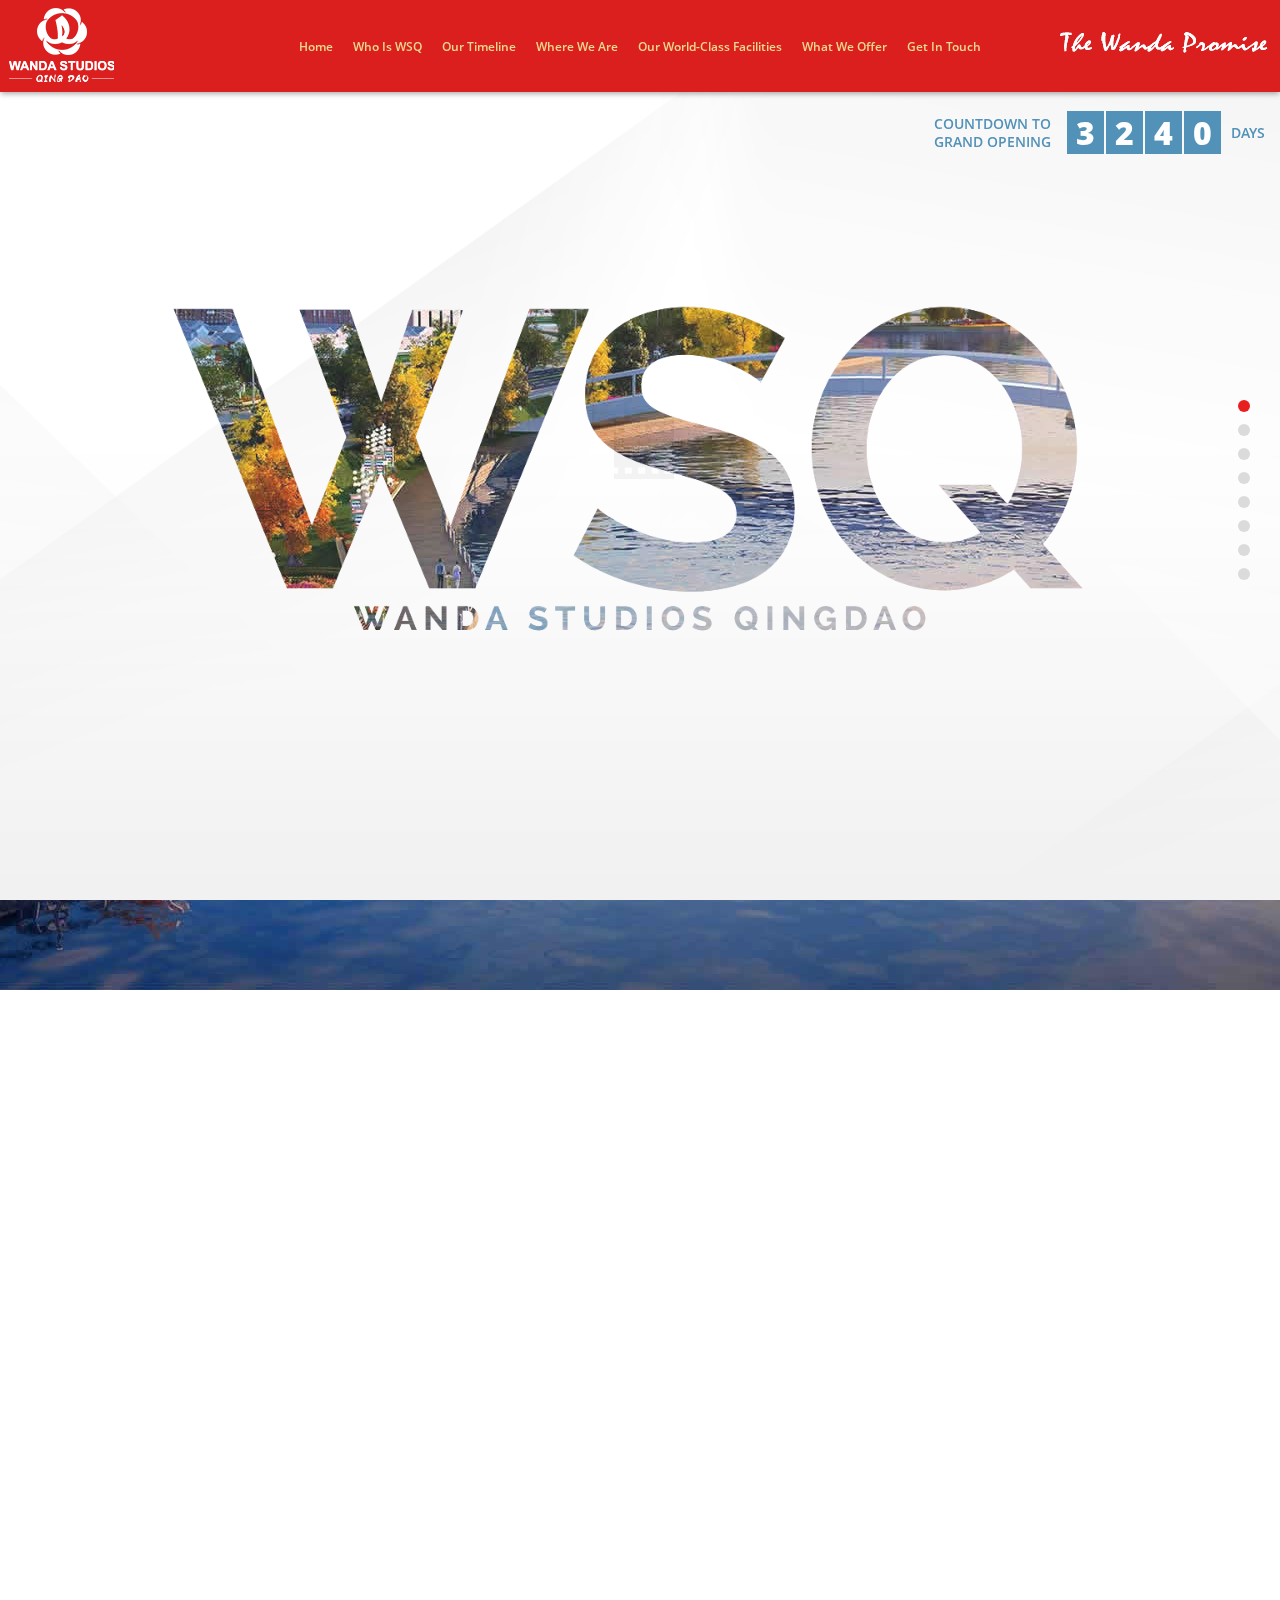
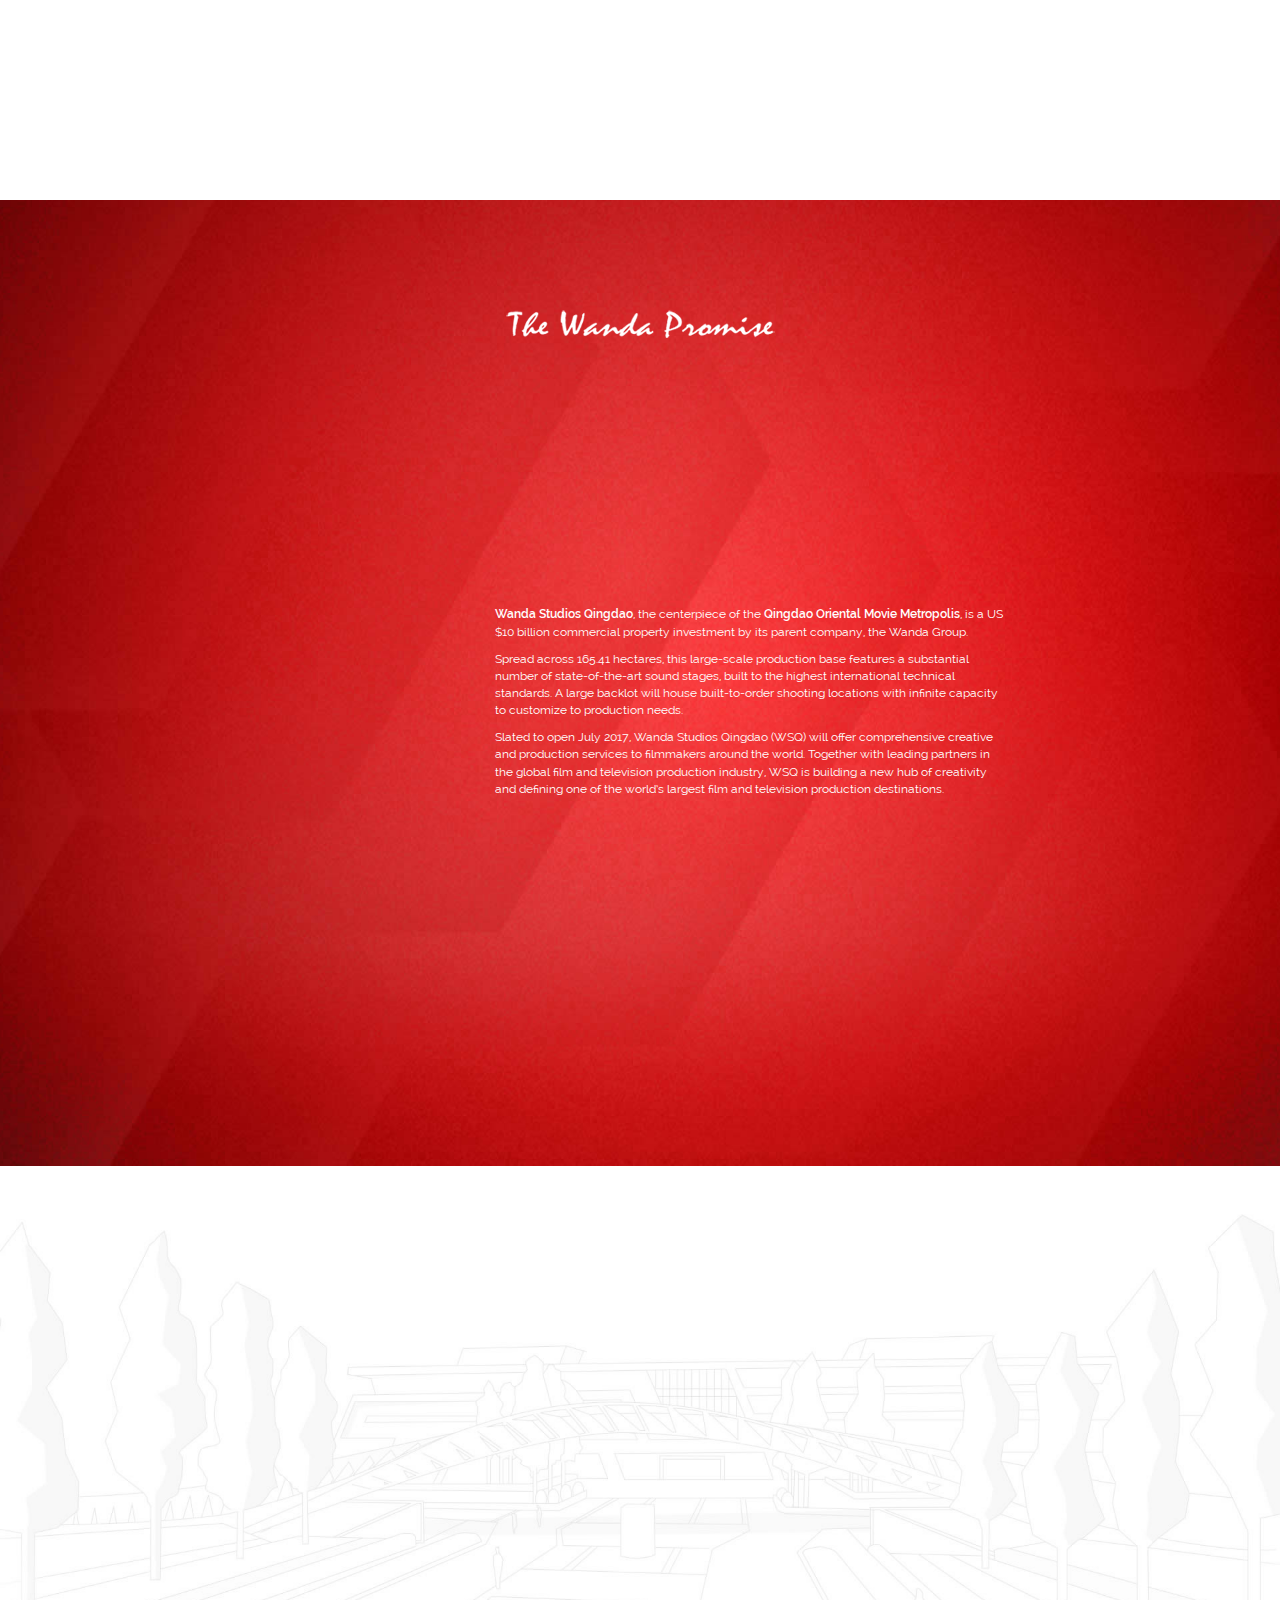
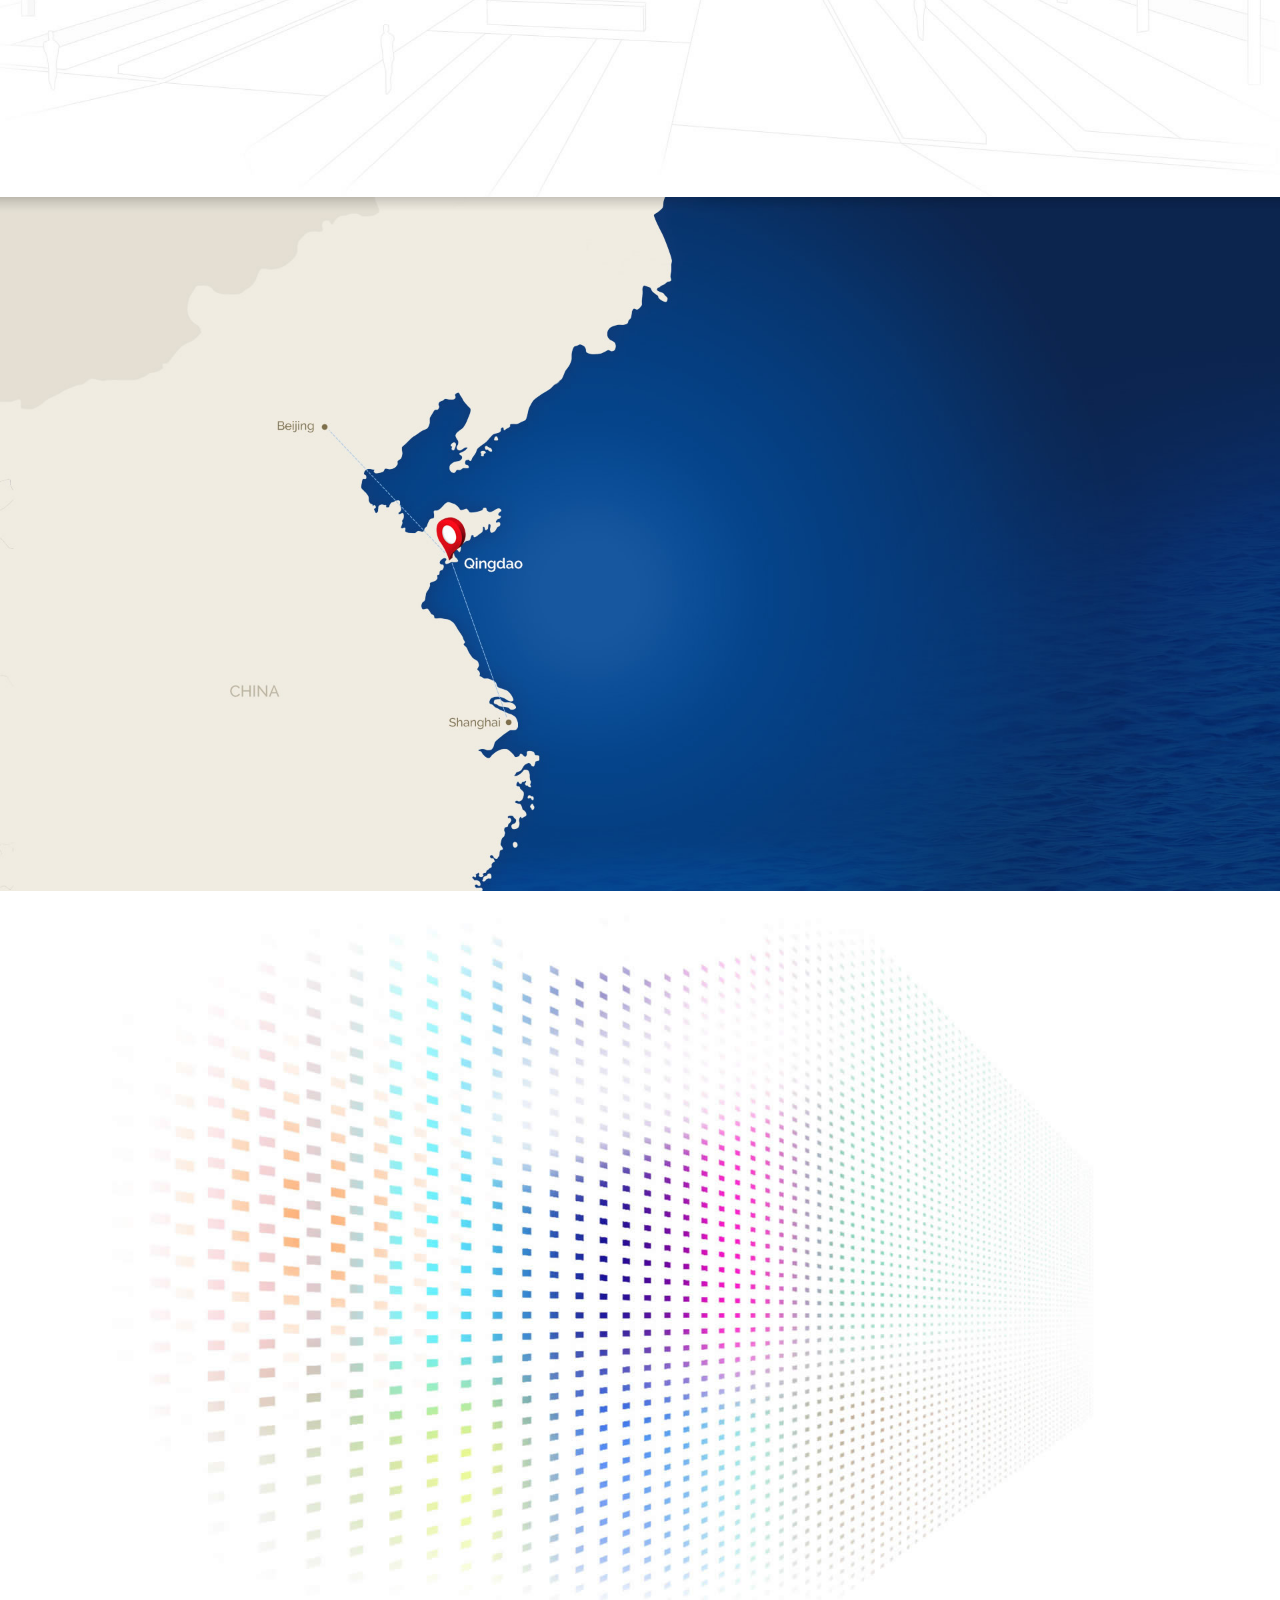
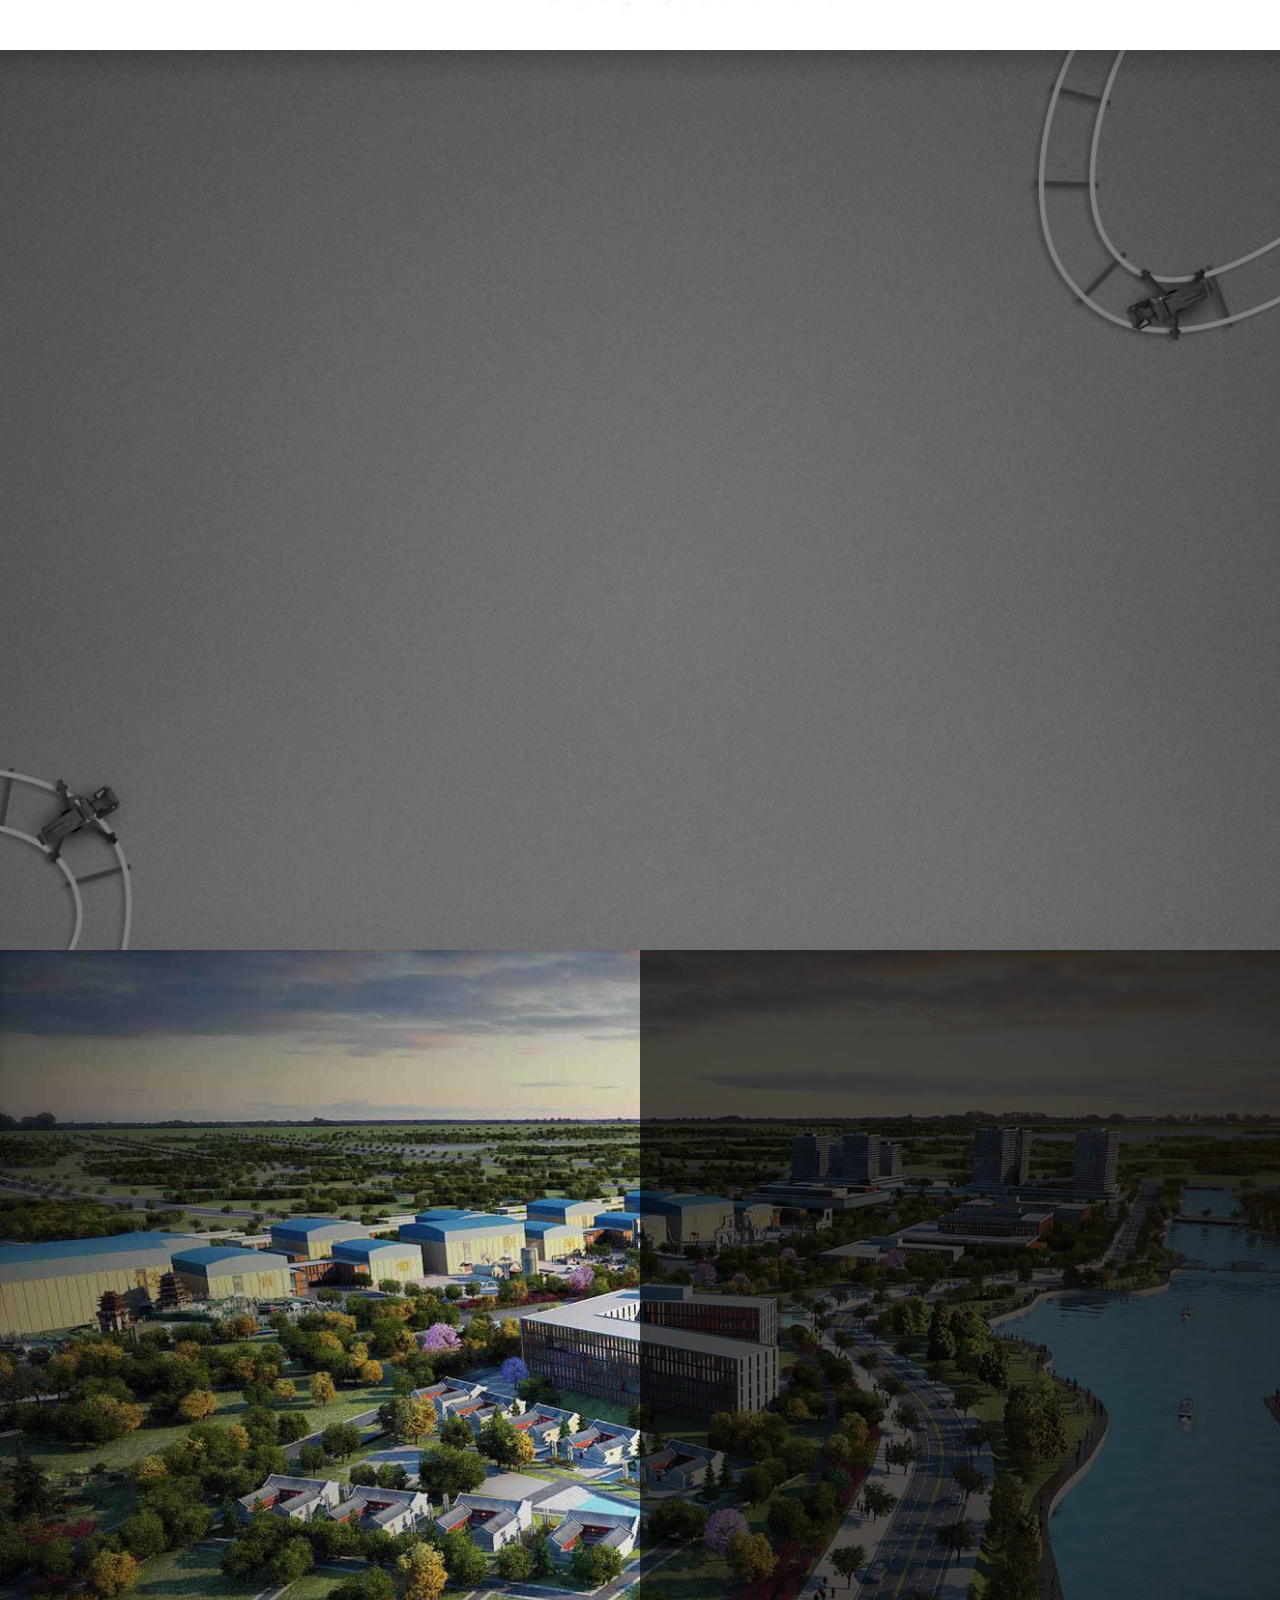
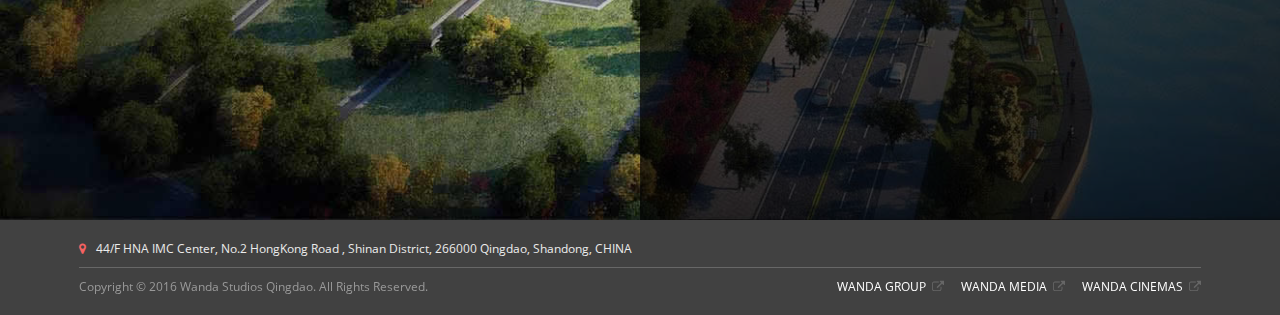
==== commit eceada99: "Tracking" ====
--- a/index.html
+++ b/index.html
@@ -1,464 +1,475 @@
-﻿<!DOCTYPE html>
-<!--[if lt IE 7]>      <html class="no-js lt-ie9 lt-ie8 lt-ie7"> <![endif]-->
-<!--[if IE 7]>         <html class="no-js lt-ie9 lt-ie8"> <![endif]-->
-<!--[if IE 8]>         <html class="no-js lt-ie9"> <![endif]-->
-<!--[if gt IE 8]><!-->
-<html class="no-js">
-<!--<![endif]-->
-
-<head>
-<meta charset="utf-8">
-<meta http-equiv="X-UA-Compatible" content="IE=edge">
-<title>Wanda Studios Qingdao</title>
-<meta name="viewport" content="width=device-width, initial-scale=1">
-<meta name="description" content="Wanda Studios Qingdao, the centerpiece of the Qingdao Oriental Movie Metropolis, is a US $10 billion commercial property investment by its parent company, the Wanda Group." />
-<meta name="keywords" content="film production, co-production, China production, cash rebate, tax incentives, film incentives, film services, Wanda, Wanda studios, Wang Jianlin, cinemas, film fund, producer, tax rebate, world-class, Qingdao, movies, theme park, production facilities, sound stages, water tanks, largest purpose built, heated water tank, filming in China, underwater sequence, overseas crew, location scouting, post, digital, visual effects, entertainment destination, Qingdao Oriental Movie Metropolis, Post Production, Production Services, Backlot, Underwater stage, U-Stage, UStage, Screening services, WSQ, Film, QIFF, Qingdao International Film Festival, Huangdao, Lingshan Bay, China Hollywood, Chinese Hollywood, Chollywood, Motion Pictures, Feature Films, Workshops, Production Accommodation, Shandong, Film Equipment" />
-<meta name="author" content="Wanda Studios Qingdao" />
-<!-- Facebook and Twitter integration -->
-<meta property="og:title" content=""/>
-<meta property="og:image" content=""/>
-<meta property="og:url" content=""/>
-<meta property="og:site_name" content=""/>
-<meta property="og:description" content=""/>
-<meta name="twitter:title" content="" />
-<meta name="twitter:image" content="" />
-<meta name="twitter:url" content="" />
-<meta name="twitter:card" content="" />
-
-<!-- jQuery -->
-<script src="js/jquery.min.js"></script>
-<script src="js/jpreloader.min.js"></script>
-<script src="js/global.js"></script>
-
-<!-- Place favicon.ico and apple-touch-icon.png in the root directory -->
-<link rel="shortcut icon" href="favicon.ico">
-
-<!-- Icomoon Icon Fonts-->
-<link rel="stylesheet" href="css/icomoon.css">
-<!-- Simple Line Icons -->
-<link rel="stylesheet" href="css/simple-line-icons.css">
-<!-- Owl Carousel -->
-<link rel="stylesheet" href="css/owl.carousel.min.css">
-<link rel="stylesheet" href="css/owl.theme.default.min.css">
-<!-- Bootstrap  -->
-<link rel="stylesheet" href="css/bootstrap.css">
-<link rel="stylesheet" href="css/navigation.css">
-
-<!-- Modernizr JS -->
-<script src="js/modernizr-2.6.2.min.js"></script>
-<script src="js/adjust-window.js"></script>
-<!-- FOR IE9 below -->
-<!--[if lt IE 9]>
-	<script src="js/respond.min.js"></script>
-	<![endif]-->
-
-<!---------------------------------->
-<!---- My Custom Links--------------->
-<link href="css/template.css" rel="stylesheet" type="text/css" />
-<link href="css/materialize.min.css" rel="stylesheet" type="text/css" />
-<script src="js/wow.min.js"></script>
-<script>
- new WOW().init();
-</script>
-
-<!-- countDown -->
-<script type="text/javascript">
-if(typeof jQuery == 'undefined')
-	document.write('<script src="js/jquery.min.js"><\/script><script src="js/fastclick.min.js"><\/script>')
-</script>
-<script src="js/prefix.js" type="text/javascript"></script>
-<script src="js/framework.js" type="text/javascript"></script>
-</head>
-<body>
-<div style="position: absolute; top: 50%; left: 48%;" id="jpreLoader"><div style="width: 100%; height: 100%;" id="jpreBar"></div><div style="position: relative; height: 100%;" id="jprePercentage">Starting</div></div>
-<div id="maindiv" style="display:none; height:100%">
-<header role="banner" id="fh5co-header" class="navigation_bar" style="display:none;">
-  <div class="main_logo desk tablet ipadonly"><a class="navbar-brand" href="index.html"><img src="images/logo.png"/></a></div>
-  <div class="main_logo mobile"><a class="navbar-brand" href="index.html"><img src="images/wsq-mobile-logo.png"/></a></div>
-  <nav class="navbar navbar-default">
-    <div class="navbar-header"> 
-      <!-- Mobile Toggle Menu Button --> 
-      <a href="#" class="js-fh5co-nav-toggle fh5co-nav-toggle" data-toggle="collapse" data-target="#navbar" aria-expanded="false" aria-controls="navbar"><i></i></a> </div>
-    <div id="navbar" class="navbar-collapse collapse">
-      <div class="nav navbar-nav"> <a class="active" href="#" data-nav-section="home"><span>Home</span></a> <a href="#" data-nav-section="about"><span>Who Is WSQ</span></a> <a href="#" data-nav-section="services"><span>Our Timeline</span></a> <a href="#" data-nav-section="features"><span>Where We Are</span></a> <a href="#" data-nav-section="testimonials"><span>Our World-Class Facilities</span></a> <a href="#" data-nav-section="pricing"><span>What We Offer</span></a> <a href="#" data-nav-section="press"><span>Get In Touch</span></a> </div>
-      <ul class="rightnav">
-        <li><a href="#" data-nav-section="home"></a></li>
-        <li><a href="#" data-nav-section="blockquotes"></a></li>
-        <li><a href="#" data-nav-section="about"></a></li>
-        <li><a href="#" data-nav-section="services"></a></li>
-        <li><a href="#" data-nav-section="features"></a></li>
-        <li><a href="#" data-nav-section="testimonials"></a></li>
-        <li><a href="#" data-nav-section="pricing"></a></li>
-        <li><a href="#" data-nav-section="press"></a></li>
-      </ul>
-      <div class="gotop" style="display:none;"><a href="#" data-nav-section="home"><img src="images/gotop.jpg"></a></div>
-    </div>
-  </nav>
-  <div class="logo_promise desk"> <img src="images/logo_right.png"/> </div>
-  <div class="logo_promise ipad1"> <img src="images/logo_right.png"/> </div>
-</header>
-<!-- Home -->
-<div id="first" class="relative" data-section="home">
-  <div class="countdown title clearFix"> <span class="text title">countdown to GRAND OPENING </span><span id="countdown" class="title"></span> <span class="text title days">days</span> </div>
-  <div class="videobg">
-    <video poster="images/wsq-flyover.jpg"  loop autoplay>
-      <source src="images/wsq-flyover.mp4" type="video/mp4"/>
-      <source src="images/wsq-flyover.webm" type="video/webm" />
-      <source src="images/wsq-flyover.ogg" type="video/ogg"/>
-      Your browser does not support the video tag. </video>
-  </div>
-  <div class="mobile godown"><a href="#" data-nav-section="blockquotes"><img src="images/godown.png" /></a></div>
-</div>
-<div class="clearfix"></div>
-
-<!-- BlockQuotes -->
-<div id="blockquotes" class="relative" data-section="blockquotes">
-  <div class="projectinfo wow fadeInUp animated_new">
-    <div class="infomation"> <span class="left-quotation"><img src="images/quote-left.png"></span> <span class="right-quotation"><img src="images/quote-right.png"></span>
-      <p class="infotext"><b>" </b>Qingdao Oriental Movie Metropolis will be the most advanced movie studio with the largest investment in the world. Wanda has invited the world's leading companies and talent to develop this project. I believe that with its opening…<br>
-        it will become <span class="emphasize">one of the major centers for global film.</span><b> "</b></p>
-      <p class="boss"><b class="wang">Wang Jianlin</b><br>
-        Chairman of the Wanda Group</p>
-    </div>
-  </div>
-</div>
-
-<!-- The Wanda Promise -->
-<div id="second" data-section="about">
-  <div class="container desk tablet fifthheight">
-    <div class="frame_inside relative">
-      <p class="text-center"><img src="images/1-tagline.png" alt="The Wanda Promise" title="The Wanda Promise" /></p>
-      <div class="desk tablet pad"><img class="pic-1 wow fadeInUp animated_new" src="images/2-studio-overview.png" alt="Panorama of Movie Studio" title="Panorama of Movie Studio" /> <img class="pic-3 wow fadeInUp animated_new" src="images/2-studio-wsq.png" alt="Logo of Oriental Movie Metropolis" title="Logo of Oriental Movie Metropolis" /> <img class="pic-2 wow fadeInUp animated_new" src="images/2-studio-sketch.png" alt="Front Gate" title="Front Gate" /></div>
-      <div class="pic-4 col-xs-12 col-sm-7 col-md-7">
-        <p><strong>Wanda Studios Qingdao</strong>, the centerpiece of the <strong>Qingdao Oriental Movie Metropolis</strong>, is a US $10 billion commercial property investment by its parent company, the Wanda Group.</p>
-        <p>Spread across 165.41 hectares, this large-scale production base features a substantial number of state-of-the-art sound stages, built to the highest international technical standards. A large backlot will house built-to-order shooting locations with infinite capacity to customize to production needs.</p>
-        <p>Slated to open July 2017, Wanda Studios Qingdao (WSQ) will offer comprehensive creative and production services to filmmakers around the world. Together with leading partners in the global film and television production industry, WSQ is building a new hub of creativity and defining one of the world’s largest film and television production destinations.</p>
-      </div>
-      <div class="clearfix"></div>
-    </div>
-  </div>
-  <div class="container mobile">
-    <div class="frame_inside relative">
-      <p class="text-center"><img src="images/1-tagline.png" alt="The Wanda Promise" title="The Wanda Promise" /></p>
-      <div id="owl-demo" class="owl-carousel owl-theme">
-        <div class="item col-xs-12 col-sm-12 col-md-12"><img src="images/2-studio-overview.png" alt="Panorama of Movie Studio" title="Panorama of Movie Studio"></div>
-        <div class="item col-xs-12 col-sm-12 col-md-12"><img src="images/2-studio-wsq.png" alt="Logo of Oriental Movie Metropolis" title="Logo of Oriental Movie Metropolis"></div>
-        <div class="item col-xs-12 col-sm-12 col-md-12"><img src="images/2-studio-sketch.png" alt="Front Gate" title="Front Gate"></div>
-      </div>
-      <div class="col-xs-12 col-sm-12 col-md-12 white_text">
-        <p>Wanda Studios Qingdao, the centerpiece of the Qingdao Oriental Movie Metropolis, is a US $10 billion commercial property investment by its parent company, the Wanda Group.</p>
-        <p>Spread across 165.41 hectares, this large-scale production base features a substantial number of state-of-the-art sound stages, built to the highest international technical standards. A large backlot will house built-to-order shooting locations with infinite capacity to customize to production needs.</p>
-        <p>Slated to open July 2017, Wanda Studios Qingdao (WSQ) will offer comprehensive creative and production services to filmmakers around the world. Together with leading partners in the global film and television production industry, WSQ is building a new hub of creativity and defining one of the world’s largest film and television production destinations.</p>
-      </div>
-      <div class="clearfix"></div>
-    </div>
-  </div>
-  <div class="clearfix"></div>
-</div>
-<div class="clearfix"></div>
-
-<!-- Our Timeline -->
-<div id="third" data-section="services" class="homeSlide">
-  <div class="third"> 
-    <!-- <div class="row">
-    <div class="col-xs-12 col-sm-12 col-md-12"> <h2 class="wow fadeInUp  animated_new text-center" style="visibility: visible; animation-name: fadeInUp;">Our Timeline</h2></div>
-   </div>-->
-    <div class="row">
-      <div class="timeline-video wow fadeInUp animated_new">
-        <h2 class="wow fadeInUp  animated_new text-center" style="visibility: visible; animation-name: fadeInUp; font-size:30px; margin-top:-20px; padding-bottom:20px;">Our Timeline</h2>
-        <div class="col-xs-12 col-sm-12 col-md-6">
-          <div id="intro-video-china" style="display: none;"> 
-          
-            <script type="text/javascript" src="http://player.youku.com/jsapi">
-			player = new YKU.Player('intro-video-china',{
-			styleid: '0',
-			client_id: 'de97d57c91a4de7d',
-			vid: 'XMTQyMzUxMjkwMA=='
-			});
-			</script> 
-          </div>
-          <div id="intro-video" style="display: none;">
-            <iframe src="https://www.youtube.com/embed/C4HFPXibFfc" frameborder="0" allowfullscreen></iframe>
-          </div>
-        </div>
-        <div class="col-xs-12 col-sm-12 col-md-6">
-          <div class="time-line visible-lg visible-md hidden-sm">
-            <ul class="top-timeline wow fadeInUp animated_new">
-              <li>
-                <h5>EARLY 2013</h5>
-                <p>Inception of Wanda Studios Qingdao (WSQ)</p>
-              </li>
-              <li>
-                <h5 >2014 <span>MAR</span></h5>
-                <p >WSQ Signs Partnership Agreement with Pinewood Studios</p>
-              </li>
-              <li>
-                <h5>2016 <span>APR</span></h5>
-                <p>WSQ Launch Event</p>
-              </li>
-            </ul>
-            <div class="horizontalline">
-              <hr>
-              <div class="circle first wow"></div>
-              <div class="circle second wow"></div>
-              <div class="circle third wow"></div>
-              <div class="circle fourth wow"></div>
-              <div class="circle fifth wow"></div>
-              <div class="circle sixth wow"></div>
-            </div>
-            <ul class="bottom-timeline wow fadeInDown animated_new">
-              <li>
-                <div class="time-record">
-                  <h5>2013 <span>JUL</span></h5>
-                  <p>Raleigh Studios becomes Official WSQ Consultant</p>
-                </div>
-              </li>
-              <li>
-                <div class="time-record">
-                  <h5>2015 <span>JAN</span></h5>
-                  <p>WSQ Construction Begins</p>
-                </div>
-              </li>
-              <li>
-                <div class="time-record">
-                  <h5>2017 <span>JUL</span></h5>
-                  <p>Soft Opening of Wanda Studios Qingdao</p>
-                </div>
-              </li>
-            </ul>
-          </div>
-          <ul class="mobile-record hidden-md  hidden-lg wow fadeInUp animated_new">
-            <li>
-              <h5>EARLY 2013</h5>
-              <p>Inception of Wanda Studios Qingdao (WSQ)</p>
-            </li>
-            <li>
-              <h5>2013 <span>JUL</span></h5>
-              <p>Raleigh Studios becomes Official WSQ Consultant</p>
-            </li>
-            <li>
-              <h5>2014 <span>MAR</span></h5>
-              <p>WSQ Signs Partnership Agreement with Pinewood Studios</p>
-            </li>
-            <li>
-              <h5>2015 <span>JAN</span></h5>
-              <p>WSQ Construction Begins</p>
-            </li>
-            <li>
-              <h5>2016 <span>APR</span></h5>
-              <p>WSQ Launch Event</p>
-            </li>
-            <li>
-              <h5>2017 <span>JUL</span></h5>
-              <p>Soft Opening of Wanda Studios Qingdao</p>
-            </li>
-          </ul>
-        </div>
-        <div class="clearfix">&nbsp;</div>
-      </div>
-    </div>
-  </div>
-</div>
-<div class="clearfix"></div>
-
-<!-- Where We Are -->
-<div id="fourth" data-section="features" class="homeSlide">
-  <div class="container">
-    <div class="wanda-desc wow hidden-xs desktop_gal fadeInUp animated_new pull-right">
-      <div class="wanda_layout"><img src="images/wanda-inset.jpg" alt="Layout of Wanda Studios Qingdao" title="Layout of Wanda Studios Qingdao"/></div>
-      <div class="wanda-head">Qingdao</div>
-      <p>This city of rich history, both diverse and lively, graces the skyline with modern high-rises, and presents the world with a new addition: Wanda Studios Qingdao (WSQ). WSQ is an international studio, boasting a garden-like complex, complete with scenic destinations of mountains, rivers, reservoirs and wetlands.</p>
-      <p>Equidistantly nestled between Beijing and Shanghai, WSQ is found in the Huangdao district of Qingdao city. It is intimately connected to Hollywood: a high-performance, secure optical fiber studio backbone network links all production and postproduction facilities across the Pacific at an impressive rate of up to 40G.</p>
-    </div>
-    <div class="wanda-desc wow hidden-sm hidden-md hidden-lg fadeInUp animated_new pull-right">
-      <div class="wanda_layout"><img src="images/wanda-inset2.jpg" alt="Qingdao, CHINA" title="Qingdao, CHINA" /></div>
-      <div class="wanda-head">Qingdao</div>
-      <p>This city of rich history, both diverse and lively, graces the skyline with modern high-rises, and presents the world with a new addition: Wanda Studios Qingdao (WSQ). WSQ is an international studio, boasting a garden-like complex, complete with scenic destinations of mountains, rivers, reservoirs and wetlands.</p>
-      <p>Equidistantly nestled between Beijing and Shanghai, WSQ is found in the Huangdao district of Qingdao city. It is intimately connected to Hollywood: a high-performance, secure optical fiber studio backbone network links all production and postproduction facilities across the Pacific at an impressive rate of up to 40G.</p>
-    </div>
-  </div>
-  
-  <!-- Boat Animation-->
-  <div id="animation" class="ship desk tablet wow fadeInUp animated_new"> <img src="images/ship1_1.png" class="animated_new" /> <img src="images/ship1_2.png" class="animated_new" /> <img src="images/ship1_3.png" class="animated_new" /> <img src="images/ship1_4.png" class="animated_new" /> <img src="images/ship1_5.png" class="animated_new" /> <img src="images/ship1_6.png" class="animated_new" /> </div>
-</div>
-<div class="clearfix"></div>
-
-<!-- Our World-Class Facilities -->
-<div id="fifth" data-section="testimonials" class="homeSlide">
-  <div class="fifthsec">
-    <h2 class="wow fadeInUp animated_new">Our World-Class Facilities</h2>
-    <div class="hidden-xs desktop_gal wow fadeInUp animated_new">
-      <div class="column-gal"> <img src="images/1.jpg" class="img-responsive" alt="Wanda Studios Qingdao is a USD$10 billion Investment by the Wanda Group" title="Wanda Studios Qingdao is a USD$10 billion Investment by the Wanda Group"><img src="images/1img.jpg" class="img-responsive"> <img src="images/2.jpg" class="img-responsive" alt="World’s Largest Sound Stage at 10,000 m&sup2;" title="World’s Largest Sound Stage at 10,000 m&sup2;"><img src="images/2img.jpg" class="img-responsive"> </div>
-      <div class="column-gal"> <img src="images/3.jpg" class="img-responsive"><img src="images/3img.jpg" class="img-responsive" alt="World-Class Facilities: 30 Sound Stages" title="World-Class Facilities: 30 Sound Stages"> <img src="images/4.jpg" class="img-responsive"><img src="images/4img.jpg" class="img-responsive" alt="Stunning Natural Scenic Locations, Plus Unlimited Backlot Capabilities Built to Order" title="Stunning Natural Scenic Locations, Plus Unlimited Backlot Capabilities Built to Order"> </div>
-      <div class="column-gal"> <img src="images/5.jpg" class="img-responsive"><img src="images/5img.jpg" class="img-responsive"> <img src="images/6.jpg" class="img-responsive" alt="China’s Largest Water Tank at 6500 m&sup2;, holding 9315 m&sup3; of Water" title="China’s Largest Water Tank at 6500 m&sup2;, holding 9315 m&sup3; of Water"><img src="images/6img.jpg" class="img-responsive"> </div>
-      <div class="column-gal"> <img src="images/7.jpg" class="img-responsive" alt="First and Only World-Class Studio in China Meeting International Production Standards" title="First and Only World-Class Studio in China Meeting International Production Standards"><img src="images/7img.jpg" class="img-responsive"> <img src="images/8.jpg" class="img-responsive"><img src="images/8img.jpg" class="img-responsive" alt="2 World-Class Water Tanks" title="2 World-Class Water Tanks"> </div>
-      <div class="column-gal"> <img src="images/9.jpg" class="img-responsive" alt="One-Stop-Shop Production Services" title="One-Stop-Shop Production Services"><img src="images/9img.jpg" class="img-responsive" alt="Post Production and Visual Effects Capabilities" title="Post Production and Visual Effects Capabilities"> <img src="images/10.jpg" class="img-responsive"><img src="images/10img.jpg" class="img-responsive" alt="Qingdao Oriental Movie Metropolis Spans 476 hectares = Total Floor Space of 5.4 million m&sup2;" title="Qingdao Oriental Movie Metropolis Spans 476 hectares = Total Floor Space of 5.4 million m&sup2;"> </div>
-    </div>
-    <div id="owl-demo1" class="owl-carousel owl-theme hidden-sm hidden-md hidden-lg">
-      <div class="column-gal"><img src="images/4.jpg" class="img-responsive"> <img src="images/1.jpg" class="img-responsive" alt="Wanda Studios Qingdao is a USD$10 billion Investment by the Wanda Group" title="Wanda Studios Qingdao is a USD$10 billion Investment by the Wanda Group"></div>
-      <div class="column-gal"><img src="images/3.jpg" class="img-responsive"> <img src="images/3img.jpg" class="img-responsive" alt="World-Class Facilities: 30 Sound Stages" title="World-Class Facilities: 30 Sound Stages"> </div>
-      <div class="column-gal"> <img src="images/2img.jpg" class="img-responsive"> <img src="images/4img.jpg" class="img-responsive" alt="Stunning Natural Scenic Locations, Plus Unlimited Backlot Capabilities Built to Order" title="Stunning Natural Scenic Locations, Plus Unlimited Backlot Capabilities Built to Order"> </div>
-      <div class="column-gal"> <img src="images/6img.jpg" class="img-responsive"> <img src="images/8img.jpg" class="img-responsive" alt="2 World-Class Water Tanks" title="2 World-Class Water Tanks"> </div>
-      <div class="column-gal"> <img src="images/1img.jpg" class="img-responsive"> <img  src="images/2.jpg" class="img-responsive" alt="World’s Largest Sound Stage at 10,000 m&sup2;" title="World’s Largest Sound Stage at 10,000 m&sup2;"> </div>
-      <div class="column-gal"> <img src="images/5.jpg" class="img-responsive"> <img src="images/7.jpg" class="img-responsive" alt="First and Only World-Class Studio in China Meeting International Production Standards" title="First and Only World-Class Studio in China Meeting International Production Standards"> </div>
-      <div class="column-gal"> <img src="images/7img.jpg" class="img-responsive"> <img src="images/9img.jpg" class="img-responsive" alt="Post Production and Visual Effects Capabilities" title="Post Production and Visual Effects Capabilities"> </div>
-      <div class="column-gal"> <img src="images/8.jpg" class="img-responsive"> <img src="images/6.jpg" class="img-responsive" alt="China’s Largest Water Tank at 6500 m&sup2;, holding 9315 m&sup3; of Water" title="China’s Largest Water Tank at 6500 m&sup2;, holding 9315 m&sup3; of Water"> </div>
-      <div class="column-gal"> <img src="images/5img.jpg" class="img-responsive"> <img src="images/9.jpg" class="img-responsive" alt="One-Stop-Shop Production Services" title="One-Stop-Shop Production Services"> </div>
-      <div class="column-gal"> <img src="images/10.jpg" class="img-responsive"> <img src="images/10img.jpg" class="img-responsive" alt="Qingdao Oriental Movie Metropolis Spans 476 hectares = Total Floor Space of 5.4 million m&sup2;" title="Qingdao Oriental Movie Metropolis Spans 476 hectares = Total Floor Space of 5.4 million m&sup2;"> </div>
-    </div>
-    <div class="clearfix"></div>
-  </div>
-</div>
-<div class="clearfix"></div>
-
-<!-- What We Offer -->
-<div id="sixth" data-section="pricing">
-  <div class="relative fixheight wow fadeInUp animated_new">
-    <div class="texture texturebigtablet ">
-      <div id="wordcloud"> <span class="wordcontainer" id="word01"><span class="word">Well-designed Production Offices</span></span> <span class="wordcontainer" id="word02"><span class="word">Interpretation<br>
-        Services</span></span> <span class="wordcontainer" id="word03"><span class="word">Sign & Graphics<br>
-        Shop</span></span> <span class="wordcontainer" id="word04"><span class="word">Underwater<br>
-        Cinematography</span></span> <span class="wordcontainer" id="word05"><span class="word">Transportation</span></span> <span class="wordcontainer" id="word06"><span class="word">Construction</span></span> <span class="wordcontainer" id="word07"><span class="word">VFX, Animation,<br>
-        Digital Effects</span></span> <span class="wordcontainer" id="word08"><span class="word">Sound Mixing</span></span> <span class="wordcontainer" id="word09"><span class="word">Post Production</span></span> <span class="wordcontainer" id="word10"><span class="word">Editing</span></span> <span class="wordcontainer" id="word11"><span class="word">Set Lighting,<br>
-        Electrical & Grip</span></span> <span class="wordcontainer" id="word12"><span class="word">Graphic Design / Web Design</span></span> <span class="wordcontainer" id="word13"><span class="word">Props Making</span></span> <span class="wordcontainer" id="word14"><span class="word">Textile Supply</span></span> <span class="wordcontainer" id="word15"><span class="word">Turn-key Catering Preparation Areas</span></span> <span class="wordcontainer" id="word16"><span class="word">Film Production Management</span></span> <span class="wordcontainer" id="word17"><span class="word">Marketing Solutions</span></span> <span class="wordcontainer" id="word18"><span class="word">Production Equipment Rental</span></span> <span class="wordcontainer" id="word19"><span class="word">Costume Design</span></span> <span class="wordcontainer" id="word20"><span class="word">Set Construction and<br>
-        Material Supply</span></span> <span class="wordcontainer" id="word21"><span class="word">Security        Services</span></span> <span class="wordcontainer" id="word22"><span class="word">Set Design</span></span> <span class="wordcontainer" id="word23"><span class="word">Expendables</span></span> <span class="wordcontainer" id="word24"><span class="word">IT & System Administration</span></span> <span class="wordcontainer" id="word25"><span class="word">Public and Corporate<br>
-        Relations</span></span> <span class="wordcontainer" id="word26"><span class="word">Film Trailer Production Service</span></span> <span class="wordcontainer" id="word27"><span class="word">Motion Capture</span></span> <span class="wordcontainer" id="word28"><span class="word">Video Game<br>
-        Development</span></span> <span class="wordcontainer" id="word29"><span class="word">Legal Counsel</span></span> <span class="wordcontainer" id="word30"><span class="word">Paint<br>
-        Shop</span></span> <span class="wordcontainer" id="word31"><span class="word">Motion Control</span></span> <span class="wordcontainer" id="word32"><span class="word">Hair & Makeup<br/>
-        Service</span></span> <span class="wordcontainer" id="word33"><span class="word">Digital Connectivity<br>
-        Service</span></span> <span class="wordcontainer" id="word34"><span class="word">Sound Recording,<br>
-        Foley</span></span>
-        <p class="clearfix"></p>
-      </div>
-    </div>
-    <div class="whatmobilepad whatweoffer">
-      <h3>What We Offer</h3>
-      <ul class="disk">
-        <li>Construction</li>
-        <li>Digital Connectivity Service</li>
-        <li>Expendables</li>
-        <li>Film Production Management</li>
-        <li>Interpretation Services</li>
-        <li>Paint Shop</li>
-        <li>Post Production</li>
-        <li>Production Equipment Rental</li>
-        <li>Security Services</li>
-        <li>Set Lighting, Electrical & Grip</li>
-        <li>Sign & Graphics Shop</li>
-        <li>Transportation</li>
-        <li>Turn-key Catering Preparation Areas</li>
-        <li>Underwater Cinematography</li>
-        <li>VFX, Animation, Digital Effects </li>
-        <li>Well-designed Production Offices</li>
-      </ul>
-      <div class="andmoretext">
-        <p class="darkyellow">And much more...</p>
-        <p>Costume Design  |  Editing  |  Film Trailer Production Service  |  Graphic Design / Web Design  |  Hair & Makeup Service  |  IT & System Administration  |  Legal Counsel   |  Marketing Solutions  |  Motion Capture  |  Motion Control  |  Props Making  |  Public and Corporate Relations  |  Set Construction and Material Supply  |  Set Design  |  Sound Recording, Foley  |  Sound Mixing  |  Textile Supply  |  Video Game Development </p>
-      </div>
-    </div>
-    <div class="clearfix"></div>
-  </div>
-</div>
-<div class="clearfix"></div>
-
-<!-- Get In Touch -->
-<div id="seventh" data-section="press">
-  <div class="section7">
-    <div class="formwrap">
-      <div class="formrgh wow fadeInUp animated_new">
-        <h3>Get in Touch</h3>
-        <p class="textcont">Wanda Studios Qingdao stands as the world’s largest film and television studio, promising state-of-the-art facilities and world-class production services – creating excitement for all filmmakers, directors and movie enthusiasts. If you would like to learn more about Wanda Studios Qingdao, please leave us a note and we will get back to you as soon as possible.</p>
-        <p class="textcont">We look forward to hearing from you. You may connect with a representative at: <a class="mailcolor" href="&#109;&#x61;&#x69;&#108;&#116;&#x6f;&#x3a;&#x69;&#110;&#102;&#x6f;&#64;&#x77;&#x61;&#110;&#x64;&#97;&#115;&#116;&#117;&#x64;&#x69;&#111;&#x73;&#46;&#x63;&#x6f;&#x6d;">&#x69;&#110;&#102;&#x6f;&#64;&#x77;&#x61;&#110;&#x64;&#97;&#115;&#116;&#117;&#x64;&#x69;&#111;&#x73;&#46;&#x63;&#x6f;&#x6d;</a> </p>
-        <div class="formstatus status alert alert-success" style="display: none"></div>
-        <form method="post" id="main-contact-form" class="col s12 contact-form" name="contact-form" action="" >
-          <div id = "formHide">
-            <div class="row">
-              <div class="input-field col s6">
-                <input name="name" id="username" type="text" class="validate" required>
-                <label for="username">Name<i class="fa fa-asterisk"></i></label>
-              </div>
-              <div class="input-field col s6">
-                <input name="email" id="email" type="email" pattern="[a-z0-9._%+-]+@[a-z0-9.-]+\.[a-z]{2,4}$" class="validate" autocomplete="off" required >
-                <label for="email" >Email<i class="fa fa-asterisk"></i></label>
-              </div>
-            </div>
-            <div class="row">
-              <div class="input-field col s12">
-                <input name="company" id="companyname" type="text" class="validate"  >
-                <label for="companyname">Company Name</label>
-              </div>
-            </div>
-            <div class="row">
-              <div class="input-field col s12">
-                <input name="subject" id="subject" type="text" class="validate"  >
-                <label for="subject">Subject</label>
-              </div>
-            </div>
-            <div class="row texarrea">
-              <div class="input-field col s12">
-                <textarea name="message" id="textarea1" class="materialize-textarea" type="text" required></textarea>
-                <label for="textarea1">Message<i class="fa fa-asterisk"></i></label>
-              </div>
-            </div>
-            <div class="row">
-              <div class="inputwrapper col s12">
-                <input type="submit" name="submit" id="submit" class="send-btn" value="Submit">
-              </div>
-            </div>
-          </div>
-        </form>
-      </div>
-    </div>
-    <div class="clearfix"></div>
-  </div>
-</div>
-<div class="clearfix"></div>
-
-<!-- Footer -->
-<footer id="footer" role="contentinfo">
-  <div class="container tablet desk pad">
-    <p class="footer-address"><i class="fa fa-map-marker"></i>44/F HNA IMC Center, No.2 HongKong Road , Shinan District, 266000 Qingdao, Shandong, CHINA </p>
-    <div class="deco"></div>
-    <div class="copyright col-xs-12 col-sm-6 col-md-6">Copyright &copy; 2016 Wanda Studios Qingdao.  All Rights Reserved.</div>
-    <div class="footer-widgets col-xs-12 col-sm-6 col-md-6"> <a href="http://www.wanda-group.com/" target="_blank" class="link">WANDA GROUP&nbsp;&nbsp;<i class="fa fa-external-link"></i></a> <a href="http://www.wandamedia.cn/en/" target="_blank" class="link">WANDA MEDIA&nbsp;&nbsp;<i class="fa fa-external-link"></i></a> <a href="http://www.wandacinemas.com/en/" target="_blank">WANDA CINEMAS&nbsp;&nbsp;<i class="fa fa-external-link"></i></a> </div>
-  </div>
-  <div class="mobile">
-    <div class="footwrap">
-      <div class="footer-widgets clearfix"> <a href="http://www.wanda-group.com/" target="_blank" class="link">WANDA GROUP&nbsp;&nbsp;<i class="fa fa-external-link"></i></a> <a href="http://www.wandamedia.cn/en/" target="_blank" class="link link2">WANDA MEDIA&nbsp;&nbsp;<i class="fa fa-external-link"></i></a> <a href="http://www.wandacinemas.com/en/" target="_blank" class="link last">WANDA CINEMAS&nbsp;&nbsp;<i class="fa fa-external-link"></i></a> </div>
-      <div class="deco"></div>
-      <p class="footer-address clearfix"> <i class="fa fa-map-marker"></i>44/F HNA IMC Center, No.2 HongKong Road , Shinan District, 266000 Qingdao, Shandong, CHINA </p>
-      <div class="copyright">Copyright &copy; 2016 Wanda Studios Qingdao.  All Rights Reserved.</div>
-    </div>
-  </div>
-</footer>
-</div>
-<script>
-// Ip Address Detect
- $.get("http://ipinfo.io", function (response) {
-                //console.log(response.city, response.country);
-
-                if (response.country == "CN") {
-                    $("#intro-video").remove();
-                    $("#intro-video-china").show();
-                } else {
-                    $("#intro-video-china").remove();
-                    $("#intro-video").show();
-                }
-            }, "jsonp");	
-</script> 
-<!-- jQuery Easing --> 
-<script src="js/jquery.easing.1.3.js"></script> 
-<!-- Bootstrap --> 
-<script src="js/bootstrap.min.js"></script> 
-<!-- Waypoints --> 
-<script src="js/jquery.waypoints.min.js"></script> 
-<!-- Owl Carousel --> 
-<script src="js/owl.carousel.min.js"></script> 
-<!-- Form Animation --> 
-<script src="js/materialize.min.js"></script> 
-
-<!-- Main JS (Do not remove) --> 
-<script src="js/main.js"></script>
-
-</body>
+﻿<!DOCTYPE html>
+<!--[if lt IE 7]>      <html class="no-js lt-ie9 lt-ie8 lt-ie7"> <![endif]-->
+<!--[if IE 7]>         <html class="no-js lt-ie9 lt-ie8"> <![endif]-->
+<!--[if IE 8]>         <html class="no-js lt-ie9"> <![endif]-->
+<!--[if gt IE 8]><!-->
+<html class="no-js">
+<!--<![endif]-->
+
+<head>
+<meta charset="utf-8">
+<meta http-equiv="X-UA-Compatible" content="IE=edge">
+<title>Wanda Studios Qingdao</title>
+<meta name="viewport" content="width=device-width, initial-scale=1">
+<meta name="description" content="Wanda Studios Qingdao, the centerpiece of the Qingdao Oriental Movie Metropolis, is a US $10 billion commercial property investment by its parent company, the Wanda Group." />
+<meta name="keywords" content="film production, co-production, China production, cash rebate, tax incentives, film incentives, film services, Wanda, Wanda studios, Wang Jianlin, cinemas, film fund, producer, tax rebate, world-class, Qingdao, movies, theme park, production facilities, sound stages, water tanks, largest purpose built, heated water tank, filming in China, underwater sequence, overseas crew, location scouting, post, digital, visual effects, entertainment destination, Qingdao Oriental Movie Metropolis, Post Production, Production Services, Backlot, Underwater stage, U-Stage, UStage, Screening services, WSQ, Film, QIFF, Qingdao International Film Festival, Huangdao, Lingshan Bay, China Hollywood, Chinese Hollywood, Chollywood, Motion Pictures, Feature Films, Workshops, Production Accommodation, Shandong, Film Equipment" />
+<meta name="author" content="Wanda Studios Qingdao" />
+<!-- Facebook and Twitter integration -->
+<meta property="og:title" content=""/>
+<meta property="og:image" content=""/>
+<meta property="og:url" content=""/>
+<meta property="og:site_name" content=""/>
+<meta property="og:description" content=""/>
+<meta name="twitter:title" content="" />
+<meta name="twitter:image" content="" />
+<meta name="twitter:url" content="" />
+<meta name="twitter:card" content="" />
+
+<!-- jQuery -->
+<script src="js/jquery.min.js"></script>
+<script src="js/jpreloader.min.js"></script>
+<script src="js/global.js"></script>
+
+<!-- Place favicon.ico and apple-touch-icon.png in the root directory -->
+<link rel="shortcut icon" href="favicon.ico">
+
+<!-- Icomoon Icon Fonts-->
+<link rel="stylesheet" href="css/icomoon.css">
+<!-- Simple Line Icons -->
+<link rel="stylesheet" href="css/simple-line-icons.css">
+<!-- Owl Carousel -->
+<link rel="stylesheet" href="css/owl.carousel.min.css">
+<link rel="stylesheet" href="css/owl.theme.default.min.css">
+<!-- Bootstrap  -->
+<link rel="stylesheet" href="css/bootstrap.css">
+<link rel="stylesheet" href="css/navigation.css">
+
+<!-- Modernizr JS -->
+<script src="js/modernizr-2.6.2.min.js"></script>
+<script src="js/adjust-window.js"></script>
+<!-- FOR IE9 below -->
+<!--[if lt IE 9]>
+	<script src="js/respond.min.js"></script>
+	<![endif]-->
+
+<!---------------------------------->
+<!---- My Custom Links--------------->
+<link href="css/template.css" rel="stylesheet" type="text/css" />
+<link href="css/materialize.min.css" rel="stylesheet" type="text/css" />
+<script src="js/wow.min.js"></script>
+<script>
+ new WOW().init();
+</script>
+
+<!-- countDown -->
+<script type="text/javascript">
+if(typeof jQuery == 'undefined')
+	document.write('<script src="js/jquery.min.js"><\/script><script src="js/fastclick.min.js"><\/script>')
+</script>
+<script src="js/prefix.js" type="text/javascript"></script>
+<script src="js/framework.js" type="text/javascript"></script>
+</head>
+<body>
+<div style="position: absolute; top: 50%; left: 48%;" id="jpreLoader"><div style="width: 100%; height: 100%;" id="jpreBar"></div><div style="position: relative; height: 100%;" id="jprePercentage">Starting</div></div>
+<div id="maindiv" style="display:none; height:100%">
+<header role="banner" id="fh5co-header" class="navigation_bar" style="display:none;">
+  <div class="main_logo desk tablet ipadonly"><a class="navbar-brand" href="index.html"><img src="images/logo.png"/></a></div>
+  <div class="main_logo mobile"><a class="navbar-brand" href="index.html"><img src="images/wsq-mobile-logo.png"/></a></div>
+  <nav class="navbar navbar-default">
+    <div class="navbar-header"> 
+      <!-- Mobile Toggle Menu Button --> 
+      <a href="#" class="js-fh5co-nav-toggle fh5co-nav-toggle" data-toggle="collapse" data-target="#navbar" aria-expanded="false" aria-controls="navbar"><i></i></a> </div>
+    <div id="navbar" class="navbar-collapse collapse">
+      <div class="nav navbar-nav"> <a class="active" href="#" data-nav-section="home"><span>Home</span></a> <a href="#" data-nav-section="about"><span>Who Is WSQ</span></a> <a href="#" data-nav-section="services"><span>Our Timeline</span></a> <a href="#" data-nav-section="features"><span>Where We Are</span></a> <a href="#" data-nav-section="testimonials"><span>Our World-Class Facilities</span></a> <a href="#" data-nav-section="pricing"><span>What We Offer</span></a> <a href="#" data-nav-section="press"><span>Get In Touch</span></a> </div>
+      <ul class="rightnav">
+        <li><a href="#" data-nav-section="home"></a></li>
+        <li><a href="#" data-nav-section="blockquotes"></a></li>
+        <li><a href="#" data-nav-section="about"></a></li>
+        <li><a href="#" data-nav-section="services"></a></li>
+        <li><a href="#" data-nav-section="features"></a></li>
+        <li><a href="#" data-nav-section="testimonials"></a></li>
+        <li><a href="#" data-nav-section="pricing"></a></li>
+        <li><a href="#" data-nav-section="press"></a></li>
+      </ul>
+      <div class="gotop" style="display:none;"><a href="#" data-nav-section="home"><img src="images/gotop.jpg"></a></div>
+    </div>
+  </nav>
+  <div class="logo_promise desk"> <img src="images/logo_right.png"/> </div>
+  <div class="logo_promise ipad1"> <img src="images/logo_right.png"/> </div>
+</header>
+<!-- Home -->
+<div id="first" class="relative" data-section="home">
+  <div class="countdown title clearFix"> <span class="text title">countdown to GRAND OPENING </span><span id="countdown" class="title"></span> <span class="text title days">days</span> </div>
+  <div class="videobg">
+    <video poster="images/wsq-flyover.jpg"  loop autoplay>
+      <source src="images/wsq-flyover.mp4" type="video/mp4"/>
+      <source src="images/wsq-flyover.webm" type="video/webm" />
+      <source src="images/wsq-flyover.ogg" type="video/ogg"/>
+      Your browser does not support the video tag. </video>
+  </div>
+  <div class="mobile godown"><a href="#" data-nav-section="blockquotes"><img src="images/godown.png" /></a></div>
+</div>
+<div class="clearfix"></div>
+
+<!-- BlockQuotes -->
+<div id="blockquotes" class="relative" data-section="blockquotes">
+  <div class="projectinfo wow fadeInUp animated_new">
+    <div class="infomation"> <span class="left-quotation"><img src="images/quote-left.png"></span> <span class="right-quotation"><img src="images/quote-right.png"></span>
+      <p class="infotext"><b>" </b>Qingdao Oriental Movie Metropolis will be the most advanced movie studio with the largest investment in the world. Wanda has invited the world's leading companies and talent to develop this project. I believe that with its opening…<br>
+        it will become <span class="emphasize">one of the major centers for global film.</span><b> "</b></p>
+      <p class="boss"><b class="wang">Wang Jianlin</b><br>
+        Chairman of the Wanda Group</p>
+    </div>
+  </div>
+</div>
+
+<!-- The Wanda Promise -->
+<div id="second" data-section="about">
+  <div class="container desk tablet fifthheight">
+    <div class="frame_inside relative">
+      <p class="text-center"><img src="images/1-tagline.png" alt="The Wanda Promise" title="The Wanda Promise" /></p>
+      <div class="desk tablet pad"><img class="pic-1 wow fadeInUp animated_new" src="images/2-studio-overview.png" alt="Panorama of Movie Studio" title="Panorama of Movie Studio" /> <img class="pic-3 wow fadeInUp animated_new" src="images/2-studio-wsq.png" alt="Logo of Oriental Movie Metropolis" title="Logo of Oriental Movie Metropolis" /> <img class="pic-2 wow fadeInUp animated_new" src="images/2-studio-sketch.png" alt="Front Gate" title="Front Gate" /></div>
+      <div class="pic-4 col-xs-12 col-sm-7 col-md-7">
+        <p><strong>Wanda Studios Qingdao</strong>, the centerpiece of the <strong>Qingdao Oriental Movie Metropolis</strong>, is a US $10 billion commercial property investment by its parent company, the Wanda Group.</p>
+        <p>Spread across 165.41 hectares, this large-scale production base features a substantial number of state-of-the-art sound stages, built to the highest international technical standards. A large backlot will house built-to-order shooting locations with infinite capacity to customize to production needs.</p>
+        <p>Slated to open July 2017, Wanda Studios Qingdao (WSQ) will offer comprehensive creative and production services to filmmakers around the world. Together with leading partners in the global film and television production industry, WSQ is building a new hub of creativity and defining one of the world’s largest film and television production destinations.</p>
+      </div>
+      <div class="clearfix"></div>
+    </div>
+  </div>
+  <div class="container mobile">
+    <div class="frame_inside relative">
+      <p class="text-center"><img src="images/1-tagline.png" alt="The Wanda Promise" title="The Wanda Promise" /></p>
+      <div id="owl-demo" class="owl-carousel owl-theme">
+        <div class="item col-xs-12 col-sm-12 col-md-12"><img src="images/2-studio-overview.png" alt="Panorama of Movie Studio" title="Panorama of Movie Studio"></div>
+        <div class="item col-xs-12 col-sm-12 col-md-12"><img src="images/2-studio-wsq.png" alt="Logo of Oriental Movie Metropolis" title="Logo of Oriental Movie Metropolis"></div>
+        <div class="item col-xs-12 col-sm-12 col-md-12"><img src="images/2-studio-sketch.png" alt="Front Gate" title="Front Gate"></div>
+      </div>
+      <div class="col-xs-12 col-sm-12 col-md-12 white_text">
+        <p>Wanda Studios Qingdao, the centerpiece of the Qingdao Oriental Movie Metropolis, is a US $10 billion commercial property investment by its parent company, the Wanda Group.</p>
+        <p>Spread across 165.41 hectares, this large-scale production base features a substantial number of state-of-the-art sound stages, built to the highest international technical standards. A large backlot will house built-to-order shooting locations with infinite capacity to customize to production needs.</p>
+        <p>Slated to open July 2017, Wanda Studios Qingdao (WSQ) will offer comprehensive creative and production services to filmmakers around the world. Together with leading partners in the global film and television production industry, WSQ is building a new hub of creativity and defining one of the world’s largest film and television production destinations.</p>
+      </div>
+      <div class="clearfix"></div>
+    </div>
+  </div>
+  <div class="clearfix"></div>
+</div>
+<div class="clearfix"></div>
+
+<!-- Our Timeline -->
+<div id="third" data-section="services" class="homeSlide">
+  <div class="third"> 
+    <!-- <div class="row">
+    <div class="col-xs-12 col-sm-12 col-md-12"> <h2 class="wow fadeInUp  animated_new text-center" style="visibility: visible; animation-name: fadeInUp;">Our Timeline</h2></div>
+   </div>-->
+    <div class="row">
+      <div class="timeline-video wow fadeInUp animated_new">
+        <h2 class="wow fadeInUp  animated_new text-center" style="visibility: visible; animation-name: fadeInUp; font-size:30px; margin-top:-20px; padding-bottom:20px;">Our Timeline</h2>
+        <div class="col-xs-12 col-sm-12 col-md-6">
+          <div id="intro-video-china" style="display: none;"> 
+          
+            <script type="text/javascript" src="http://player.youku.com/jsapi">
+			player = new YKU.Player('intro-video-china',{
+			styleid: '0',
+			client_id: 'de97d57c91a4de7d',
+			vid: 'XMTQyMzUxMjkwMA=='
+			});
+			</script> 
+          </div>
+          <div id="intro-video" style="display: none;">
+            <iframe src="https://www.youtube.com/embed/C4HFPXibFfc" frameborder="0" allowfullscreen></iframe>
+          </div>
+        </div>
+        <div class="col-xs-12 col-sm-12 col-md-6">
+          <div class="time-line visible-lg visible-md hidden-sm">
+            <ul class="top-timeline wow fadeInUp animated_new">
+              <li>
+                <h5>EARLY 2013</h5>
+                <p>Inception of Wanda Studios Qingdao (WSQ)</p>
+              </li>
+              <li>
+                <h5 >2014 <span>MAR</span></h5>
+                <p >WSQ Signs Partnership Agreement with Pinewood Studios</p>
+              </li>
+              <li>
+                <h5>2016 <span>APR</span></h5>
+                <p>WSQ Launch Event</p>
+              </li>
+            </ul>
+            <div class="horizontalline">
+              <hr>
+              <div class="circle first wow"></div>
+              <div class="circle second wow"></div>
+              <div class="circle third wow"></div>
+              <div class="circle fourth wow"></div>
+              <div class="circle fifth wow"></div>
+              <div class="circle sixth wow"></div>
+            </div>
+            <ul class="bottom-timeline wow fadeInDown animated_new">
+              <li>
+                <div class="time-record">
+                  <h5>2013 <span>JUL</span></h5>
+                  <p>Raleigh Studios becomes Official WSQ Consultant</p>
+                </div>
+              </li>
+              <li>
+                <div class="time-record">
+                  <h5>2015 <span>JAN</span></h5>
+                  <p>WSQ Construction Begins</p>
+                </div>
+              </li>
+              <li>
+                <div class="time-record">
+                  <h5>2017 <span>JUL</span></h5>
+                  <p>Soft Opening of Wanda Studios Qingdao</p>
+                </div>
+              </li>
+            </ul>
+          </div>
+          <ul class="mobile-record hidden-md  hidden-lg wow fadeInUp animated_new">
+            <li>
+              <h5>EARLY 2013</h5>
+              <p>Inception of Wanda Studios Qingdao (WSQ)</p>
+            </li>
+            <li>
+              <h5>2013 <span>JUL</span></h5>
+              <p>Raleigh Studios becomes Official WSQ Consultant</p>
+            </li>
+            <li>
+              <h5>2014 <span>MAR</span></h5>
+              <p>WSQ Signs Partnership Agreement with Pinewood Studios</p>
+            </li>
+            <li>
+              <h5>2015 <span>JAN</span></h5>
+              <p>WSQ Construction Begins</p>
+            </li>
+            <li>
+              <h5>2016 <span>APR</span></h5>
+              <p>WSQ Launch Event</p>
+            </li>
+            <li>
+              <h5>2017 <span>JUL</span></h5>
+              <p>Soft Opening of Wanda Studios Qingdao</p>
+            </li>
+          </ul>
+        </div>
+        <div class="clearfix">&nbsp;</div>
+      </div>
+    </div>
+  </div>
+</div>
+<div class="clearfix"></div>
+
+<!-- Where We Are -->
+<div id="fourth" data-section="features" class="homeSlide">
+  <div class="container">
+    <div class="wanda-desc wow hidden-xs desktop_gal fadeInUp animated_new pull-right">
+      <div class="wanda_layout"><img src="images/wanda-inset.jpg" alt="Layout of Wanda Studios Qingdao" title="Layout of Wanda Studios Qingdao"/></div>
+      <div class="wanda-head">Qingdao</div>
+      <p>This city of rich history, both diverse and lively, graces the skyline with modern high-rises, and presents the world with a new addition: Wanda Studios Qingdao (WSQ). WSQ is an international studio, boasting a garden-like complex, complete with scenic destinations of mountains, rivers, reservoirs and wetlands.</p>
+      <p>Equidistantly nestled between Beijing and Shanghai, WSQ is found in the Huangdao district of Qingdao city. It is intimately connected to Hollywood: a high-performance, secure optical fiber studio backbone network links all production and postproduction facilities across the Pacific at an impressive rate of up to 40G.</p>
+    </div>
+    <div class="wanda-desc wow hidden-sm hidden-md hidden-lg fadeInUp animated_new pull-right">
+      <div class="wanda_layout"><img src="images/wanda-inset2.jpg" alt="Qingdao, CHINA" title="Qingdao, CHINA" /></div>
+      <div class="wanda-head">Qingdao</div>
+      <p>This city of rich history, both diverse and lively, graces the skyline with modern high-rises, and presents the world with a new addition: Wanda Studios Qingdao (WSQ). WSQ is an international studio, boasting a garden-like complex, complete with scenic destinations of mountains, rivers, reservoirs and wetlands.</p>
+      <p>Equidistantly nestled between Beijing and Shanghai, WSQ is found in the Huangdao district of Qingdao city. It is intimately connected to Hollywood: a high-performance, secure optical fiber studio backbone network links all production and postproduction facilities across the Pacific at an impressive rate of up to 40G.</p>
+    </div>
+  </div>
+  
+  <!-- Boat Animation-->
+  <div id="animation" class="ship desk tablet wow fadeInUp animated_new"> <img src="images/ship1_1.png" class="animated_new" /> <img src="images/ship1_2.png" class="animated_new" /> <img src="images/ship1_3.png" class="animated_new" /> <img src="images/ship1_4.png" class="animated_new" /> <img src="images/ship1_5.png" class="animated_new" /> <img src="images/ship1_6.png" class="animated_new" /> </div>
+</div>
+<div class="clearfix"></div>
+
+<!-- Our World-Class Facilities -->
+<div id="fifth" data-section="testimonials" class="homeSlide">
+  <div class="fifthsec">
+    <h2 class="wow fadeInUp animated_new">Our World-Class Facilities</h2>
+    <div class="hidden-xs desktop_gal wow fadeInUp animated_new">
+      <div class="column-gal"> <img src="images/1.jpg" class="img-responsive" alt="Wanda Studios Qingdao is a USD$10 billion Investment by the Wanda Group" title="Wanda Studios Qingdao is a USD$10 billion Investment by the Wanda Group"><img src="images/1img.jpg" class="img-responsive"> <img src="images/2.jpg" class="img-responsive" alt="World’s Largest Sound Stage at 10,000 m&sup2;" title="World’s Largest Sound Stage at 10,000 m&sup2;"><img src="images/2img.jpg" class="img-responsive"> </div>
+      <div class="column-gal"> <img src="images/3.jpg" class="img-responsive"><img src="images/3img.jpg" class="img-responsive" alt="World-Class Facilities: 30 Sound Stages" title="World-Class Facilities: 30 Sound Stages"> <img src="images/4.jpg" class="img-responsive"><img src="images/4img.jpg" class="img-responsive" alt="Stunning Natural Scenic Locations, Plus Unlimited Backlot Capabilities Built to Order" title="Stunning Natural Scenic Locations, Plus Unlimited Backlot Capabilities Built to Order"> </div>
+      <div class="column-gal"> <img src="images/5.jpg" class="img-responsive"><img src="images/5img.jpg" class="img-responsive"> <img src="images/6.jpg" class="img-responsive" alt="China’s Largest Water Tank at 6500 m&sup2;, holding 9315 m&sup3; of Water" title="China’s Largest Water Tank at 6500 m&sup2;, holding 9315 m&sup3; of Water"><img src="images/6img.jpg" class="img-responsive"> </div>
+      <div class="column-gal"> <img src="images/7.jpg" class="img-responsive" alt="First and Only World-Class Studio in China Meeting International Production Standards" title="First and Only World-Class Studio in China Meeting International Production Standards"><img src="images/7img.jpg" class="img-responsive"> <img src="images/8.jpg" class="img-responsive"><img src="images/8img.jpg" class="img-responsive" alt="2 World-Class Water Tanks" title="2 World-Class Water Tanks"> </div>
+      <div class="column-gal"> <img src="images/9.jpg" class="img-responsive" alt="One-Stop-Shop Production Services" title="One-Stop-Shop Production Services"><img src="images/9img.jpg" class="img-responsive" alt="Post Production and Visual Effects Capabilities" title="Post Production and Visual Effects Capabilities"> <img src="images/10.jpg" class="img-responsive"><img src="images/10img.jpg" class="img-responsive" alt="Qingdao Oriental Movie Metropolis Spans 476 hectares = Total Floor Space of 5.4 million m&sup2;" title="Qingdao Oriental Movie Metropolis Spans 476 hectares = Total Floor Space of 5.4 million m&sup2;"> </div>
+    </div>
+    <div id="owl-demo1" class="owl-carousel owl-theme hidden-sm hidden-md hidden-lg">
+      <div class="column-gal"><img src="images/4.jpg" class="img-responsive"> <img src="images/1.jpg" class="img-responsive" alt="Wanda Studios Qingdao is a USD$10 billion Investment by the Wanda Group" title="Wanda Studios Qingdao is a USD$10 billion Investment by the Wanda Group"></div>
+      <div class="column-gal"><img src="images/3.jpg" class="img-responsive"> <img src="images/3img.jpg" class="img-responsive" alt="World-Class Facilities: 30 Sound Stages" title="World-Class Facilities: 30 Sound Stages"> </div>
+      <div class="column-gal"> <img src="images/2img.jpg" class="img-responsive"> <img src="images/4img.jpg" class="img-responsive" alt="Stunning Natural Scenic Locations, Plus Unlimited Backlot Capabilities Built to Order" title="Stunning Natural Scenic Locations, Plus Unlimited Backlot Capabilities Built to Order"> </div>
+      <div class="column-gal"> <img src="images/6img.jpg" class="img-responsive"> <img src="images/8img.jpg" class="img-responsive" alt="2 World-Class Water Tanks" title="2 World-Class Water Tanks"> </div>
+      <div class="column-gal"> <img src="images/1img.jpg" class="img-responsive"> <img  src="images/2.jpg" class="img-responsive" alt="World’s Largest Sound Stage at 10,000 m&sup2;" title="World’s Largest Sound Stage at 10,000 m&sup2;"> </div>
+      <div class="column-gal"> <img src="images/5.jpg" class="img-responsive"> <img src="images/7.jpg" class="img-responsive" alt="First and Only World-Class Studio in China Meeting International Production Standards" title="First and Only World-Class Studio in China Meeting International Production Standards"> </div>
+      <div class="column-gal"> <img src="images/7img.jpg" class="img-responsive"> <img src="images/9img.jpg" class="img-responsive" alt="Post Production and Visual Effects Capabilities" title="Post Production and Visual Effects Capabilities"> </div>
+      <div class="column-gal"> <img src="images/8.jpg" class="img-responsive"> <img src="images/6.jpg" class="img-responsive" alt="China’s Largest Water Tank at 6500 m&sup2;, holding 9315 m&sup3; of Water" title="China’s Largest Water Tank at 6500 m&sup2;, holding 9315 m&sup3; of Water"> </div>
+      <div class="column-gal"> <img src="images/5img.jpg" class="img-responsive"> <img src="images/9.jpg" class="img-responsive" alt="One-Stop-Shop Production Services" title="One-Stop-Shop Production Services"> </div>
+      <div class="column-gal"> <img src="images/10.jpg" class="img-responsive"> <img src="images/10img.jpg" class="img-responsive" alt="Qingdao Oriental Movie Metropolis Spans 476 hectares = Total Floor Space of 5.4 million m&sup2;" title="Qingdao Oriental Movie Metropolis Spans 476 hectares = Total Floor Space of 5.4 million m&sup2;"> </div>
+    </div>
+    <div class="clearfix"></div>
+  </div>
+</div>
+<div class="clearfix"></div>
+
+<!-- What We Offer -->
+<div id="sixth" data-section="pricing">
+  <div class="relative fixheight wow fadeInUp animated_new">
+    <div class="texture texturebigtablet ">
+      <div id="wordcloud"> <span class="wordcontainer" id="word01"><span class="word">Well-designed Production Offices</span></span> <span class="wordcontainer" id="word02"><span class="word">Interpretation<br>
+        Services</span></span> <span class="wordcontainer" id="word03"><span class="word">Sign & Graphics<br>
+        Shop</span></span> <span class="wordcontainer" id="word04"><span class="word">Underwater<br>
+        Cinematography</span></span> <span class="wordcontainer" id="word05"><span class="word">Transportation</span></span> <span class="wordcontainer" id="word06"><span class="word">Construction</span></span> <span class="wordcontainer" id="word07"><span class="word">VFX, Animation,<br>
+        Digital Effects</span></span> <span class="wordcontainer" id="word08"><span class="word">Sound Mixing</span></span> <span class="wordcontainer" id="word09"><span class="word">Post Production</span></span> <span class="wordcontainer" id="word10"><span class="word">Editing</span></span> <span class="wordcontainer" id="word11"><span class="word">Set Lighting,<br>
+        Electrical & Grip</span></span> <span class="wordcontainer" id="word12"><span class="word">Graphic Design / Web Design</span></span> <span class="wordcontainer" id="word13"><span class="word">Props Making</span></span> <span class="wordcontainer" id="word14"><span class="word">Textile Supply</span></span> <span class="wordcontainer" id="word15"><span class="word">Turn-key Catering Preparation Areas</span></span> <span class="wordcontainer" id="word16"><span class="word">Film Production Management</span></span> <span class="wordcontainer" id="word17"><span class="word">Marketing Solutions</span></span> <span class="wordcontainer" id="word18"><span class="word">Production Equipment Rental</span></span> <span class="wordcontainer" id="word19"><span class="word">Costume Design</span></span> <span class="wordcontainer" id="word20"><span class="word">Set Construction and<br>
+        Material Supply</span></span> <span class="wordcontainer" id="word21"><span class="word">Security        Services</span></span> <span class="wordcontainer" id="word22"><span class="word">Set Design</span></span> <span class="wordcontainer" id="word23"><span class="word">Expendables</span></span> <span class="wordcontainer" id="word24"><span class="word">IT & System Administration</span></span> <span class="wordcontainer" id="word25"><span class="word">Public and Corporate<br>
+        Relations</span></span> <span class="wordcontainer" id="word26"><span class="word">Film Trailer Production Service</span></span> <span class="wordcontainer" id="word27"><span class="word">Motion Capture</span></span> <span class="wordcontainer" id="word28"><span class="word">Video Game<br>
+        Development</span></span> <span class="wordcontainer" id="word29"><span class="word">Legal Counsel</span></span> <span class="wordcontainer" id="word30"><span class="word">Paint<br>
+        Shop</span></span> <span class="wordcontainer" id="word31"><span class="word">Motion Control</span></span> <span class="wordcontainer" id="word32"><span class="word">Hair & Makeup<br/>
+        Service</span></span> <span class="wordcontainer" id="word33"><span class="word">Digital Connectivity<br>
+        Service</span></span> <span class="wordcontainer" id="word34"><span class="word">Sound Recording,<br>
+        Foley</span></span>
+        <p class="clearfix"></p>
+      </div>
+    </div>
+    <div class="whatmobilepad whatweoffer">
+      <h3>What We Offer</h3>
+      <ul class="disk">
+        <li>Construction</li>
+        <li>Digital Connectivity Service</li>
+        <li>Expendables</li>
+        <li>Film Production Management</li>
+        <li>Interpretation Services</li>
+        <li>Paint Shop</li>
+        <li>Post Production</li>
+        <li>Production Equipment Rental</li>
+        <li>Security Services</li>
+        <li>Set Lighting, Electrical & Grip</li>
+        <li>Sign & Graphics Shop</li>
+        <li>Transportation</li>
+        <li>Turn-key Catering Preparation Areas</li>
+        <li>Underwater Cinematography</li>
+        <li>VFX, Animation, Digital Effects </li>
+        <li>Well-designed Production Offices</li>
+      </ul>
+      <div class="andmoretext">
+        <p class="darkyellow">And much more...</p>
+        <p>Costume Design  |  Editing  |  Film Trailer Production Service  |  Graphic Design / Web Design  |  Hair & Makeup Service  |  IT & System Administration  |  Legal Counsel   |  Marketing Solutions  |  Motion Capture  |  Motion Control  |  Props Making  |  Public and Corporate Relations  |  Set Construction and Material Supply  |  Set Design  |  Sound Recording, Foley  |  Sound Mixing  |  Textile Supply  |  Video Game Development </p>
+      </div>
+    </div>
+    <div class="clearfix"></div>
+  </div>
+</div>
+<div class="clearfix"></div>
+
+<!-- Get In Touch -->
+<div id="seventh" data-section="press">
+  <div class="section7">
+    <div class="formwrap">
+      <div class="formrgh wow fadeInUp animated_new">
+        <h3>Get in Touch</h3>
+        <p class="textcont">Wanda Studios Qingdao stands as the world’s largest film and television studio, promising state-of-the-art facilities and world-class production services – creating excitement for all filmmakers, directors and movie enthusiasts. If you would like to learn more about Wanda Studios Qingdao, please leave us a note and we will get back to you as soon as possible.</p>
+        <p class="textcont">We look forward to hearing from you. You may connect with a representative at: <a class="mailcolor" href="&#109;&#x61;&#x69;&#108;&#116;&#x6f;&#x3a;&#x69;&#110;&#102;&#x6f;&#64;&#x77;&#x61;&#110;&#x64;&#97;&#115;&#116;&#117;&#x64;&#x69;&#111;&#x73;&#46;&#x63;&#x6f;&#x6d;">&#x69;&#110;&#102;&#x6f;&#64;&#x77;&#x61;&#110;&#x64;&#97;&#115;&#116;&#117;&#x64;&#x69;&#111;&#x73;&#46;&#x63;&#x6f;&#x6d;</a> </p>
+        <div class="formstatus status alert alert-success" style="display: none"></div>
+        <form method="post" id="main-contact-form" class="col s12 contact-form" name="contact-form" action="" >
+          <div id = "formHide">
+            <div class="row">
+              <div class="input-field col s6">
+                <input name="name" id="username" type="text" class="validate" required>
+                <label for="username">Name<i class="fa fa-asterisk"></i></label>
+              </div>
+              <div class="input-field col s6">
+                <input name="email" id="email" type="email" pattern="[a-z0-9._%+-]+@[a-z0-9.-]+\.[a-z]{2,4}$" class="validate" autocomplete="off" required >
+                <label for="email" >Email<i class="fa fa-asterisk"></i></label>
+              </div>
+            </div>
+            <div class="row">
+              <div class="input-field col s12">
+                <input name="company" id="companyname" type="text" class="validate"  >
+                <label for="companyname">Company Name</label>
+              </div>
+            </div>
+            <div class="row">
+              <div class="input-field col s12">
+                <input name="subject" id="subject" type="text" class="validate"  >
+                <label for="subject">Subject</label>
+              </div>
+            </div>
+            <div class="row texarrea">
+              <div class="input-field col s12">
+                <textarea name="message" id="textarea1" class="materialize-textarea" type="text" required></textarea>
+                <label for="textarea1">Message<i class="fa fa-asterisk"></i></label>
+              </div>
+            </div>
+            <div class="row">
+              <div class="inputwrapper col s12">
+                <input type="submit" name="submit" id="submit" class="send-btn" value="Submit">
+              </div>
+            </div>
+          </div>
+        </form>
+      </div>
+    </div>
+    <div class="clearfix"></div>
+  </div>
+</div>
+<div class="clearfix"></div>
+
+<!-- Footer -->
+<footer id="footer" role="contentinfo">
+  <div class="container tablet desk pad">
+    <p class="footer-address"><i class="fa fa-map-marker"></i>44/F HNA IMC Center, No.2 HongKong Road , Shinan District, 266000 Qingdao, Shandong, CHINA </p>
+    <div class="deco"></div>
+    <div class="copyright col-xs-12 col-sm-6 col-md-6">Copyright &copy; 2016 Wanda Studios Qingdao.  All Rights Reserved.</div>
+    <div class="footer-widgets col-xs-12 col-sm-6 col-md-6"> <a href="http://www.wanda-group.com/" target="_blank" class="link">WANDA GROUP&nbsp;&nbsp;<i class="fa fa-external-link"></i></a> <a href="http://www.wandamedia.cn/en/" target="_blank" class="link">WANDA MEDIA&nbsp;&nbsp;<i class="fa fa-external-link"></i></a> <a href="http://www.wandacinemas.com/en/" target="_blank">WANDA CINEMAS&nbsp;&nbsp;<i class="fa fa-external-link"></i></a> </div>
+  </div>
+  <div class="mobile">
+    <div class="footwrap">
+      <div class="footer-widgets clearfix"> <a href="http://www.wanda-group.com/" target="_blank" class="link">WANDA GROUP&nbsp;&nbsp;<i class="fa fa-external-link"></i></a> <a href="http://www.wandamedia.cn/en/" target="_blank" class="link link2">WANDA MEDIA&nbsp;&nbsp;<i class="fa fa-external-link"></i></a> <a href="http://www.wandacinemas.com/en/" target="_blank" class="link last">WANDA CINEMAS&nbsp;&nbsp;<i class="fa fa-external-link"></i></a> </div>
+      <div class="deco"></div>
+      <p class="footer-address clearfix"> <i class="fa fa-map-marker"></i>44/F HNA IMC Center, No.2 HongKong Road , Shinan District, 266000 Qingdao, Shandong, CHINA </p>
+      <div class="copyright">Copyright &copy; 2016 Wanda Studios Qingdao.  All Rights Reserved.</div>
+    </div>
+  </div>
+</footer>
+</div>
+<script>
+// Ip Address Detect
+ $.get("http://ipinfo.io", function (response) {
+                //console.log(response.city, response.country);
+
+                if (response.country == "CN") {
+                    $("#intro-video").remove();
+                    $("#intro-video-china").show();
+                } else {
+                    $("#intro-video-china").remove();
+                    $("#intro-video").show();
+                }
+            }, "jsonp");	
+</script> 
+<!-- jQuery Easing --> 
+<script src="js/jquery.easing.1.3.js"></script> 
+<!-- Bootstrap --> 
+<script src="js/bootstrap.min.js"></script> 
+<!-- Waypoints --> 
+<script src="js/jquery.waypoints.min.js"></script> 
+<!-- Owl Carousel --> 
+<script src="js/owl.carousel.min.js"></script> 
+<!-- Form Animation --> 
+<script src="js/materialize.min.js"></script> 
+
+<!-- Main JS (Do not remove) --> 
+<script src="js/main.js"></script>
+
+<!--Google-->
+<script>
+  (function(i,s,o,g,r,a,m){i['GoogleAnalyticsObject']=r;i[r]=i[r]||function(){
+  (i[r].q=i[r].q||[]).push(arguments)},i[r].l=1*new Date();a=s.createElement(o),
+  m=s.getElementsByTagName(o)[0];a.async=1;a.src=g;m.parentNode.insertBefore(a,m)
+  })(window,document,'script','//www.google-analytics.com/analytics.js','ga');
+
+  ga('create', 'UA-69842059-1', 'auto');
+  ga('send', 'pageview');
+
+</script>
+</body>
 </html>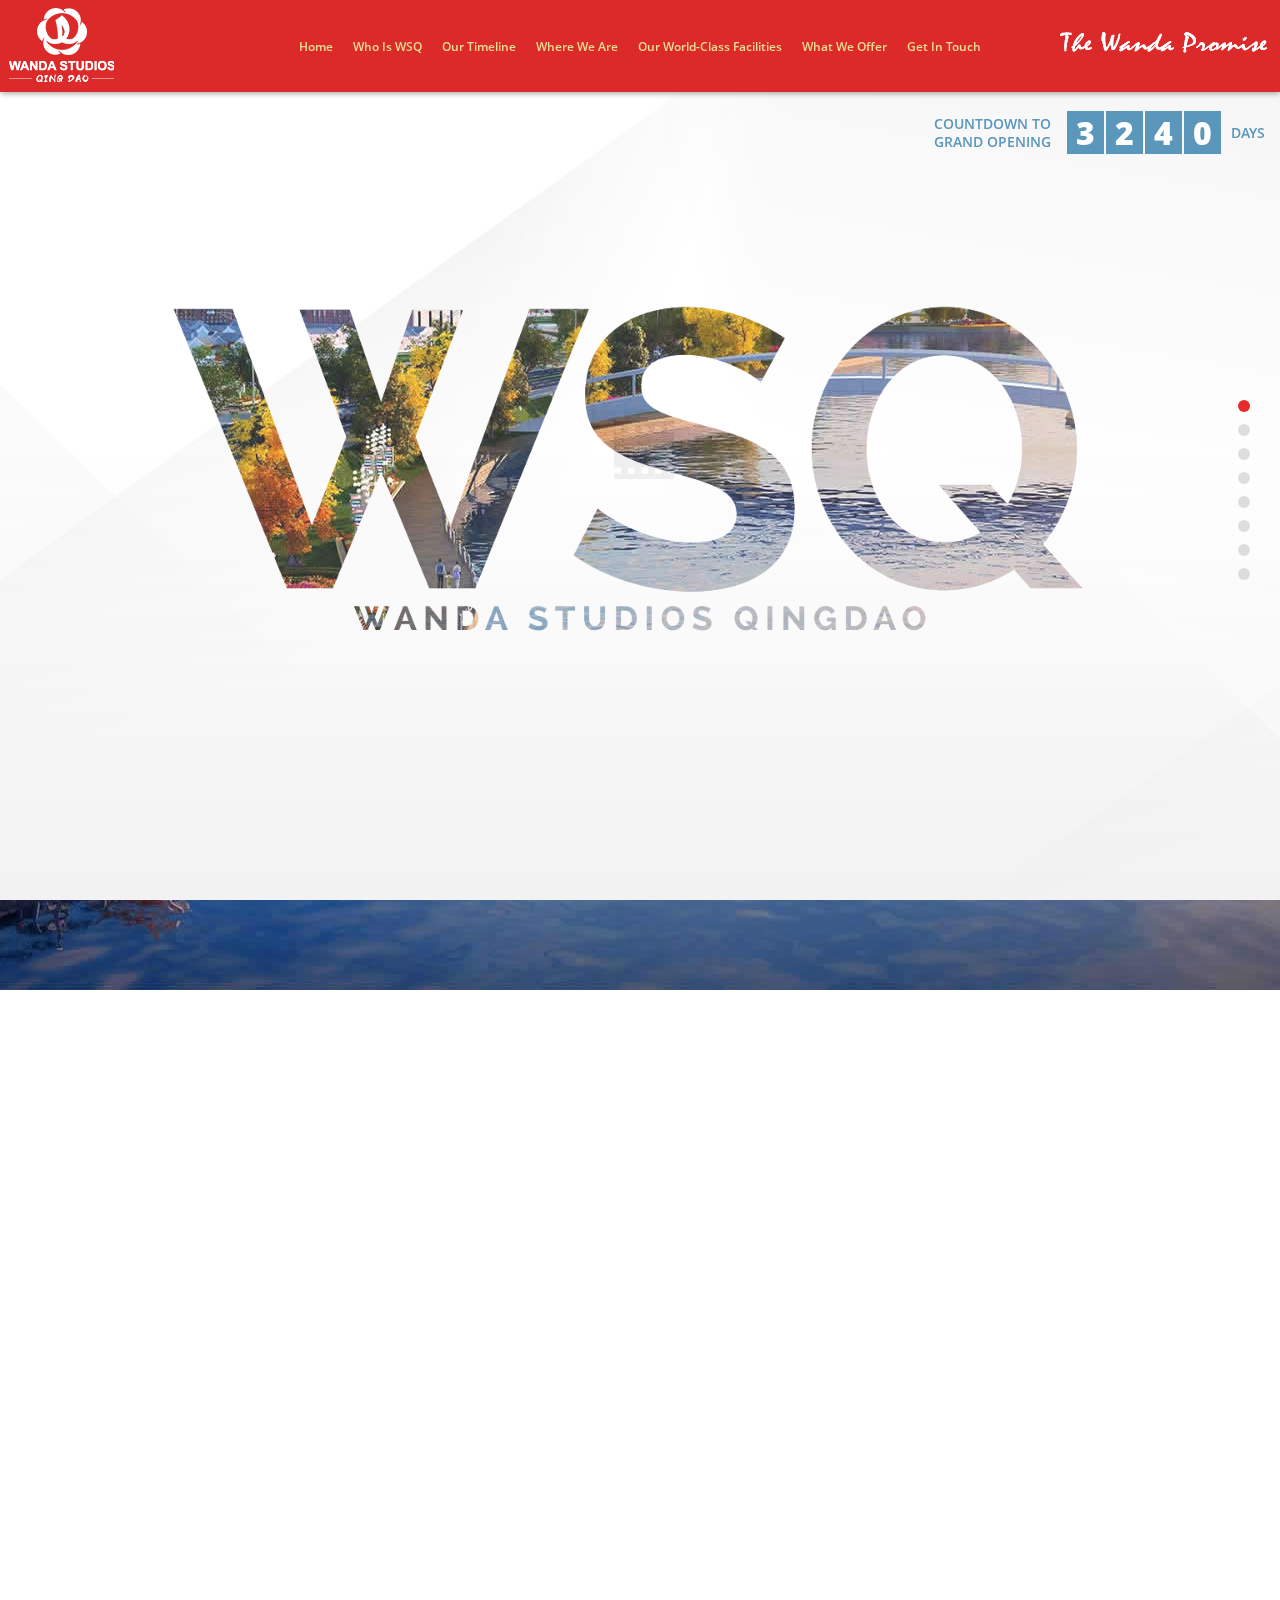
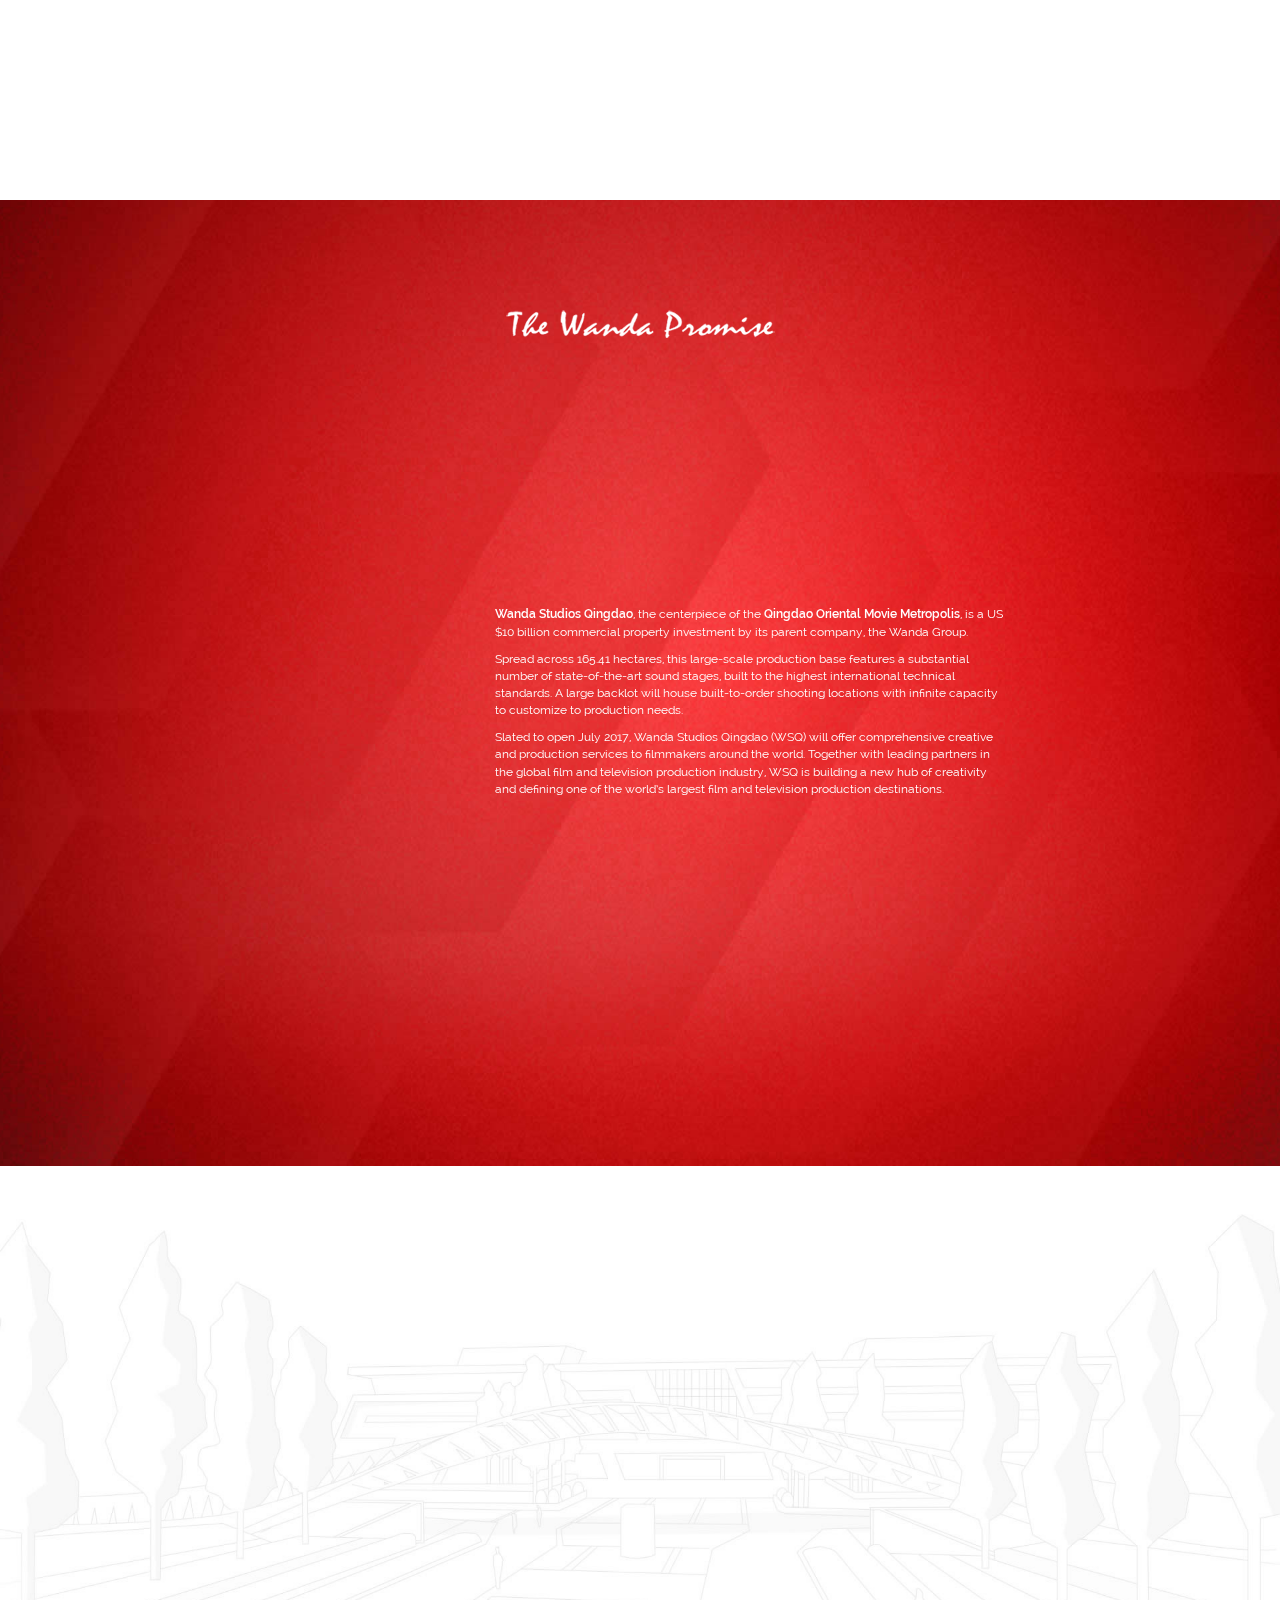
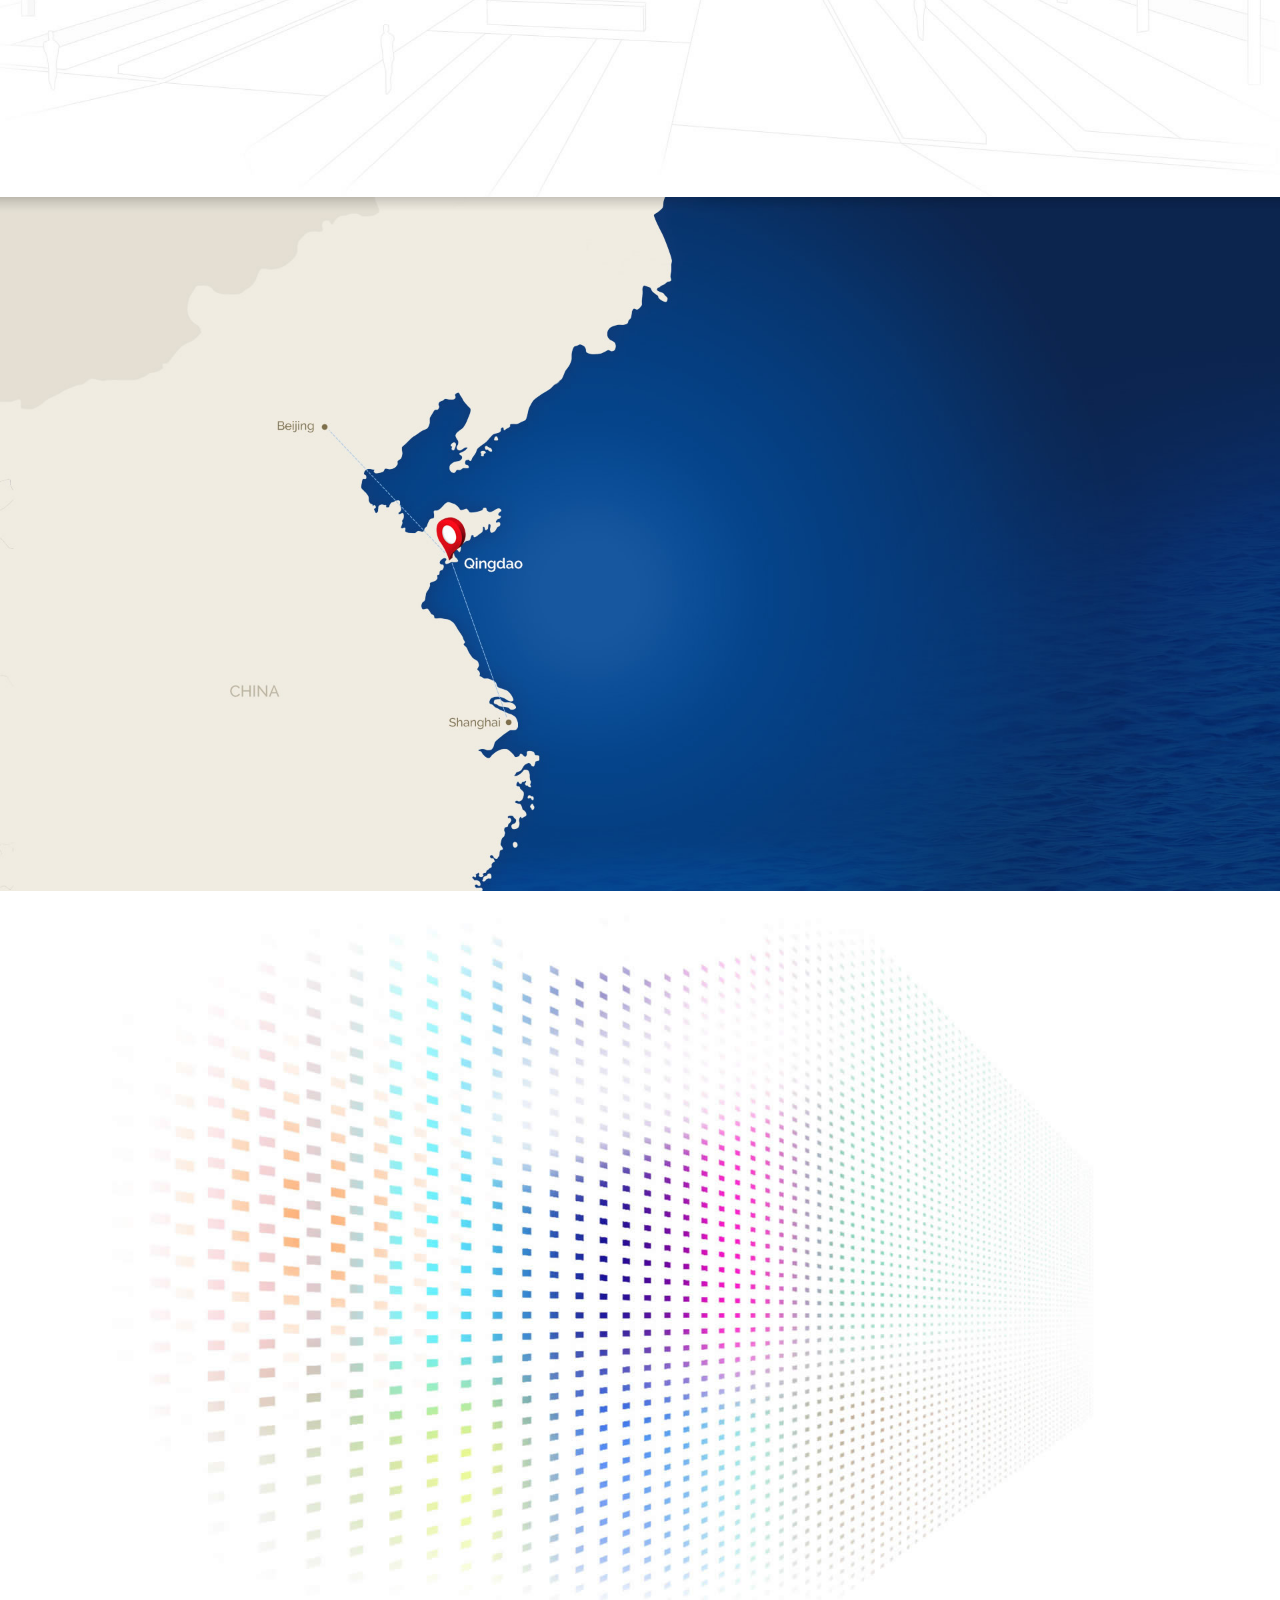
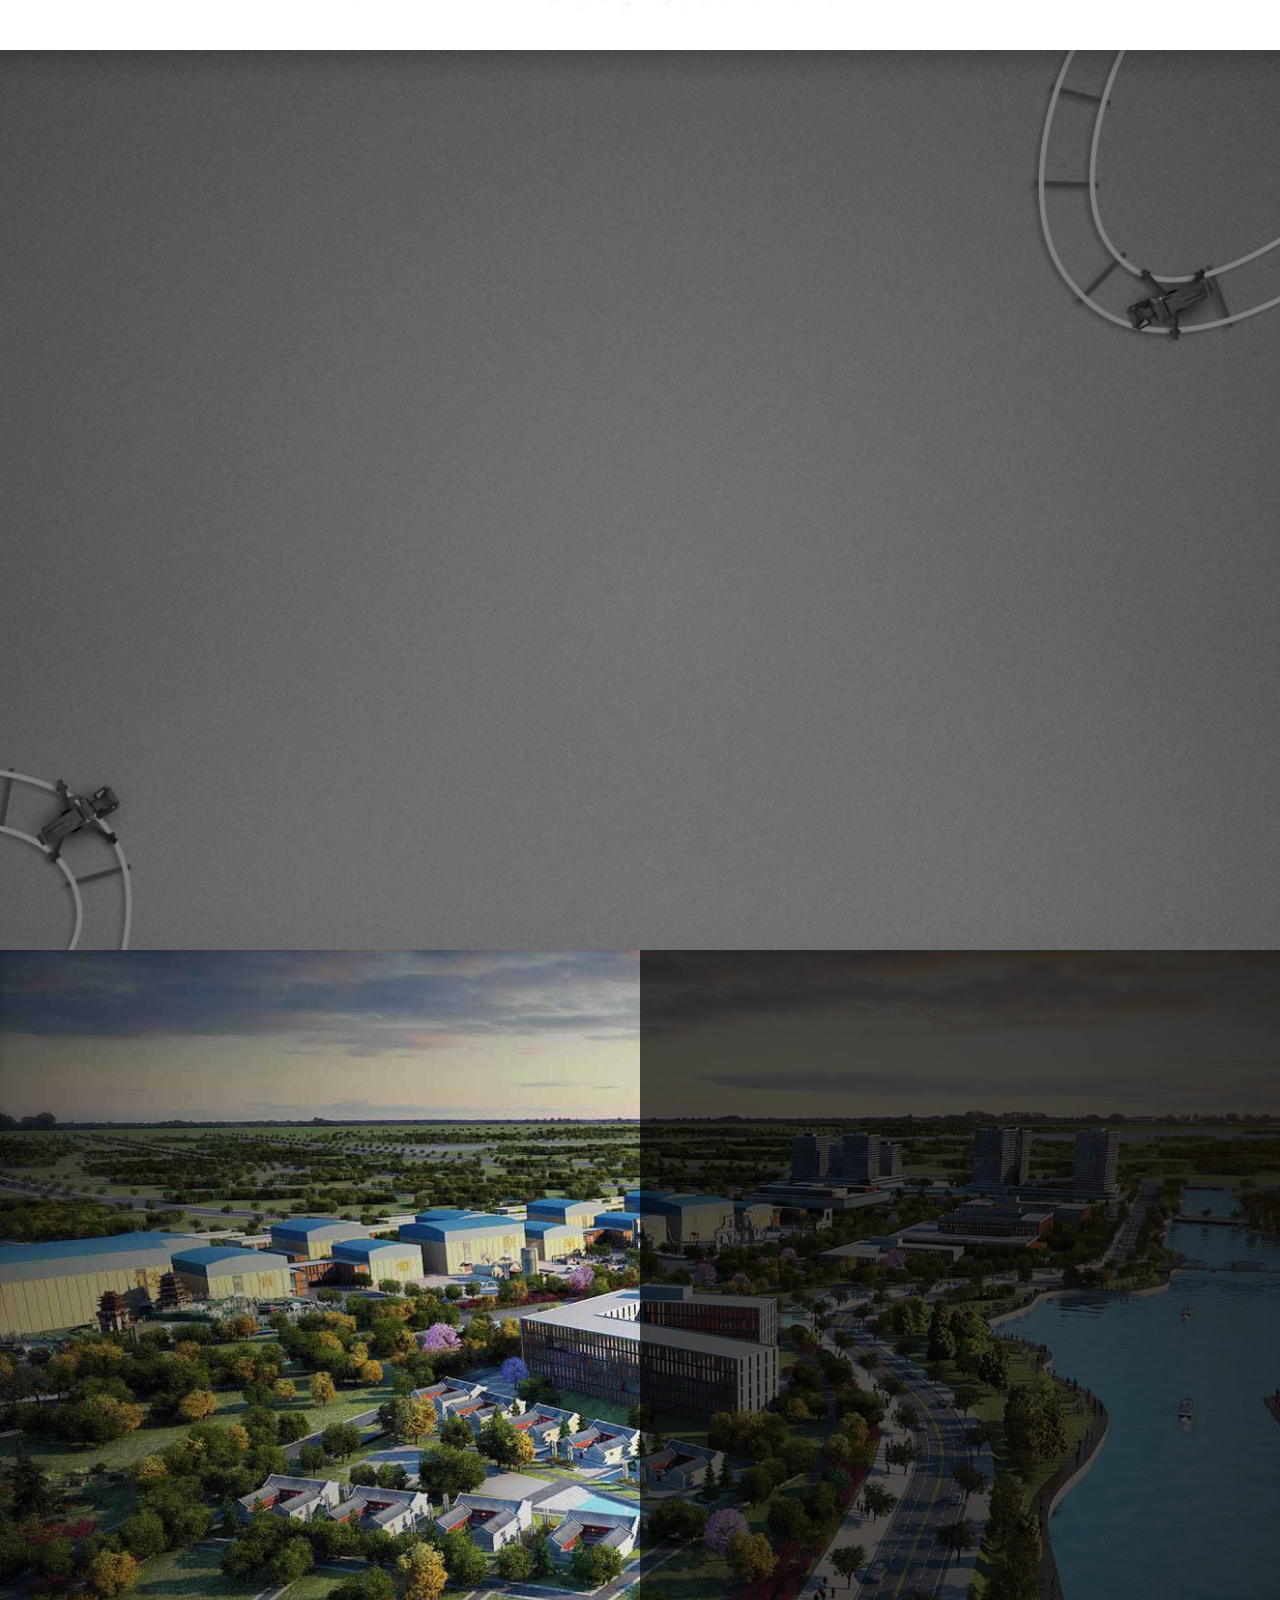
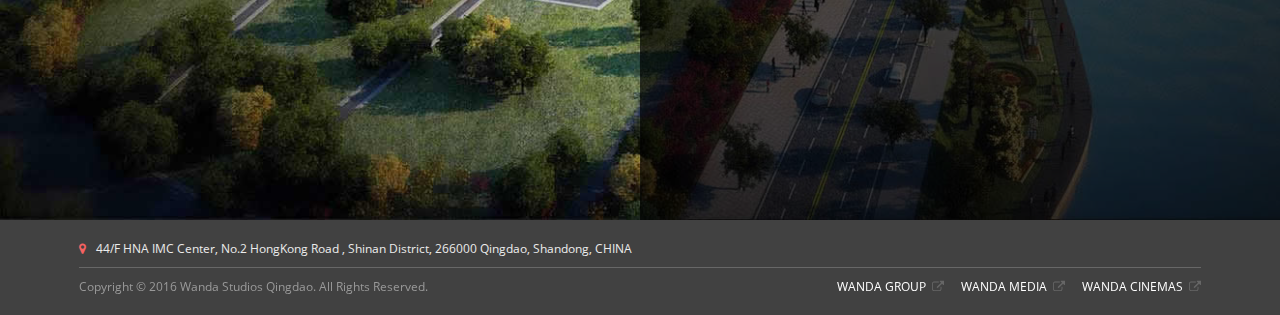
==== commit 3e5d45b6: "fx image" ====
--- a/index.html
+++ b/index.html
@@ -7,6 +7,9 @@
 <!--<![endif]-->
 
 <head>
+<div id='wx_pic' style='margin:0 auto;display:none;'>
+<img src='images/fx.jpg' />
+</div>
 <meta charset="utf-8">
 <meta http-equiv="X-UA-Compatible" content="IE=edge">
 <title>Wanda Studios Qingdao</title>
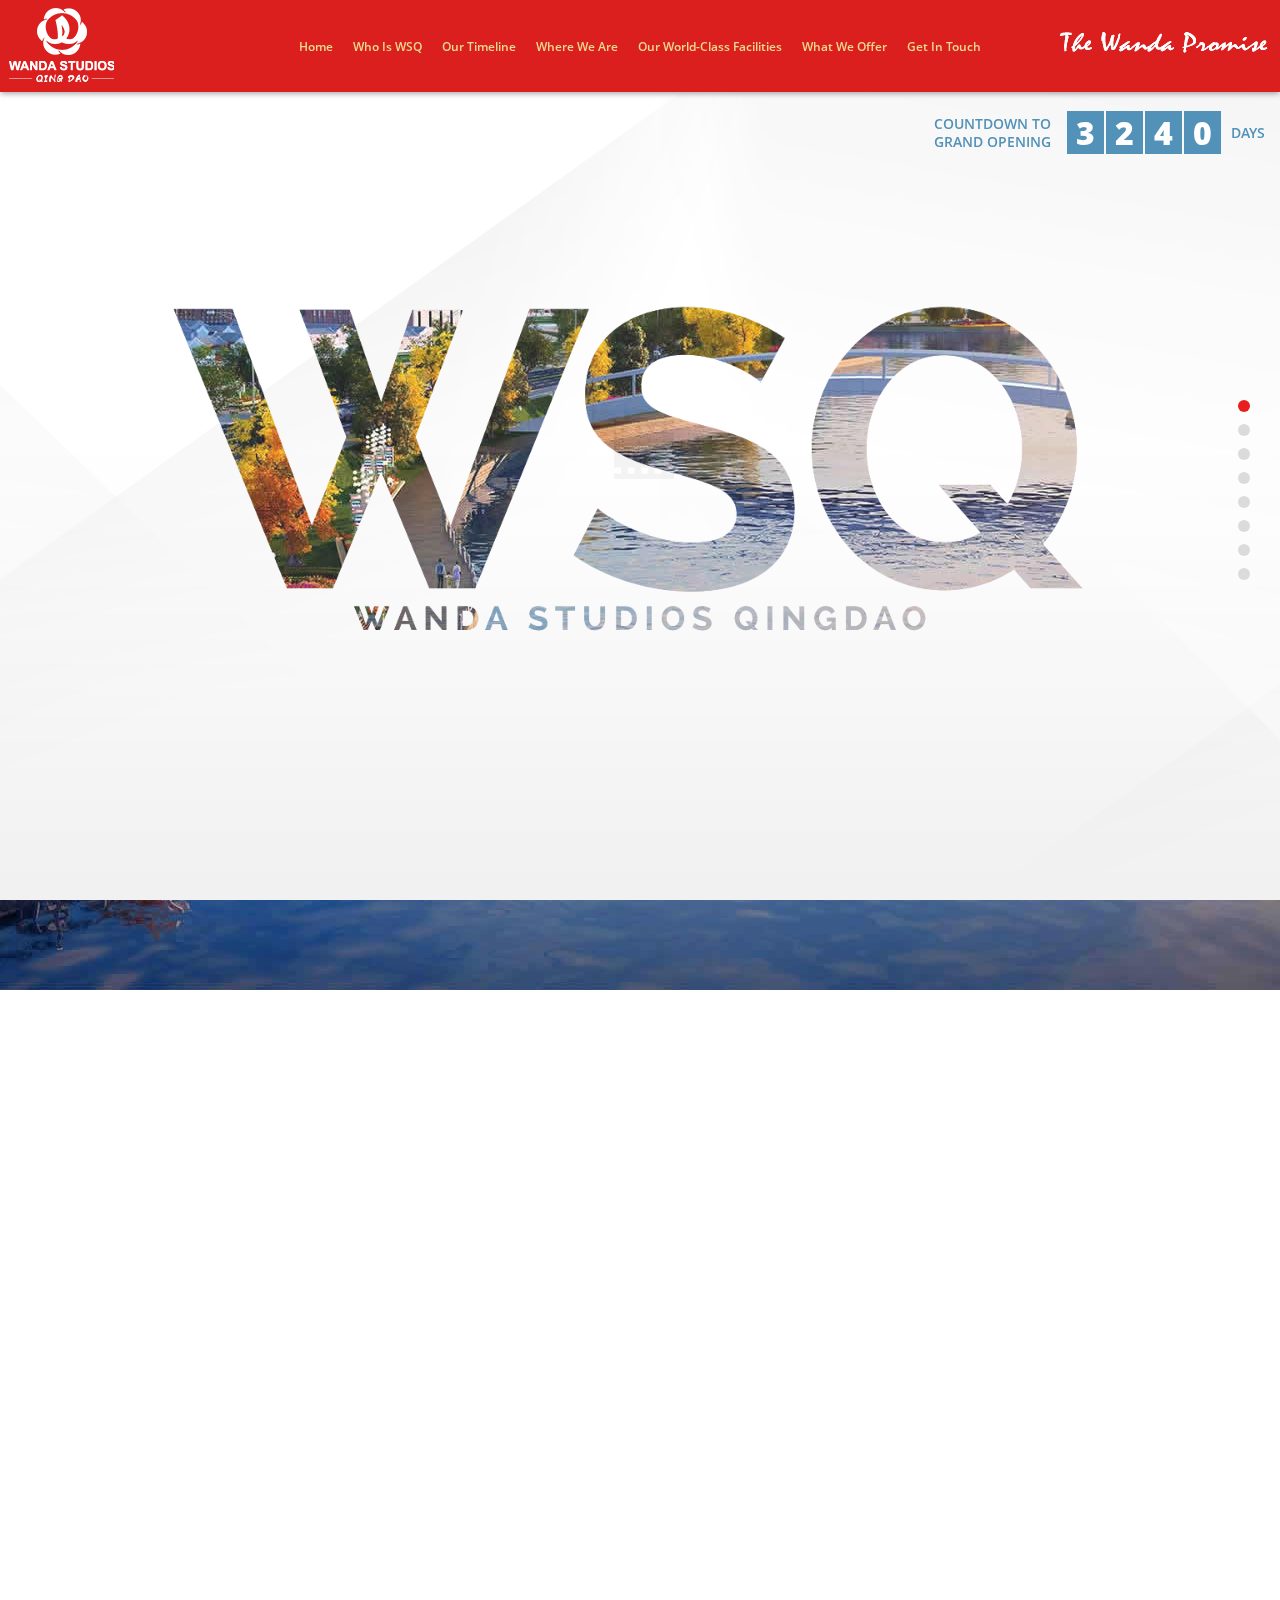
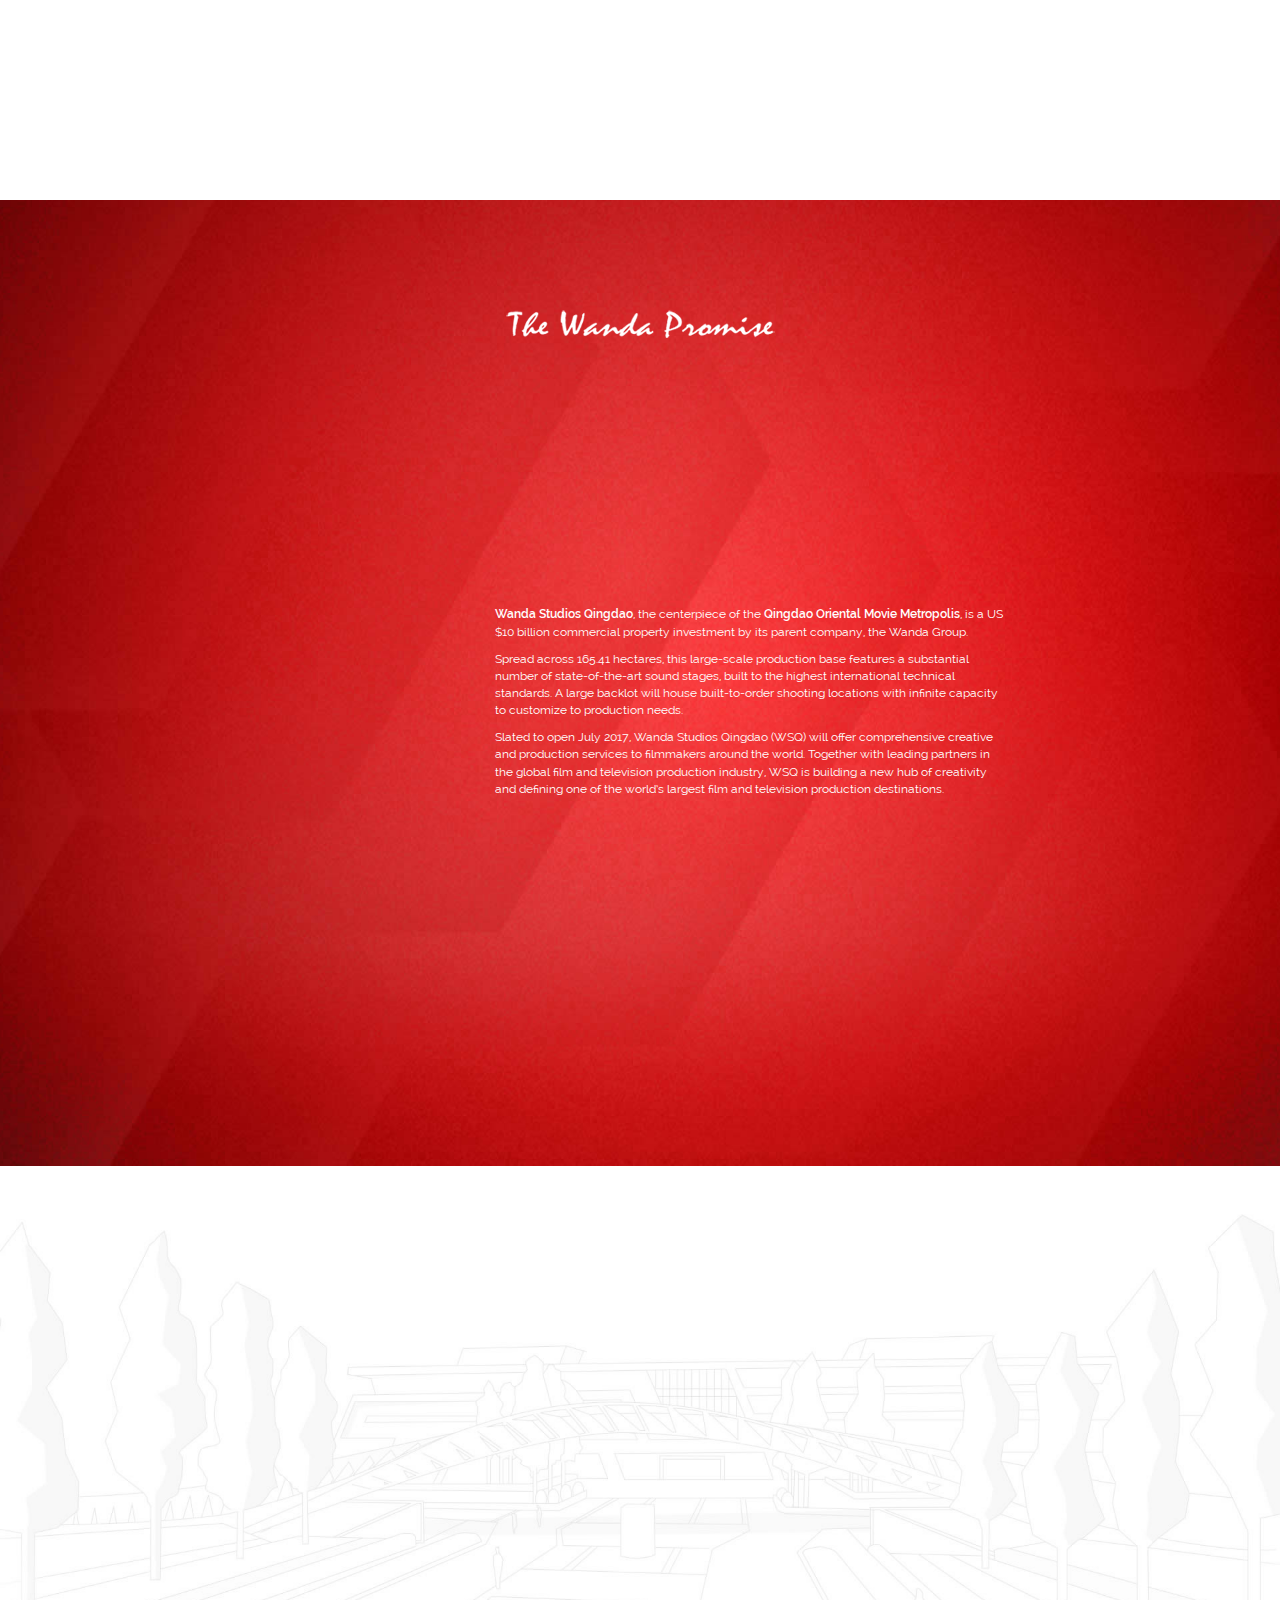
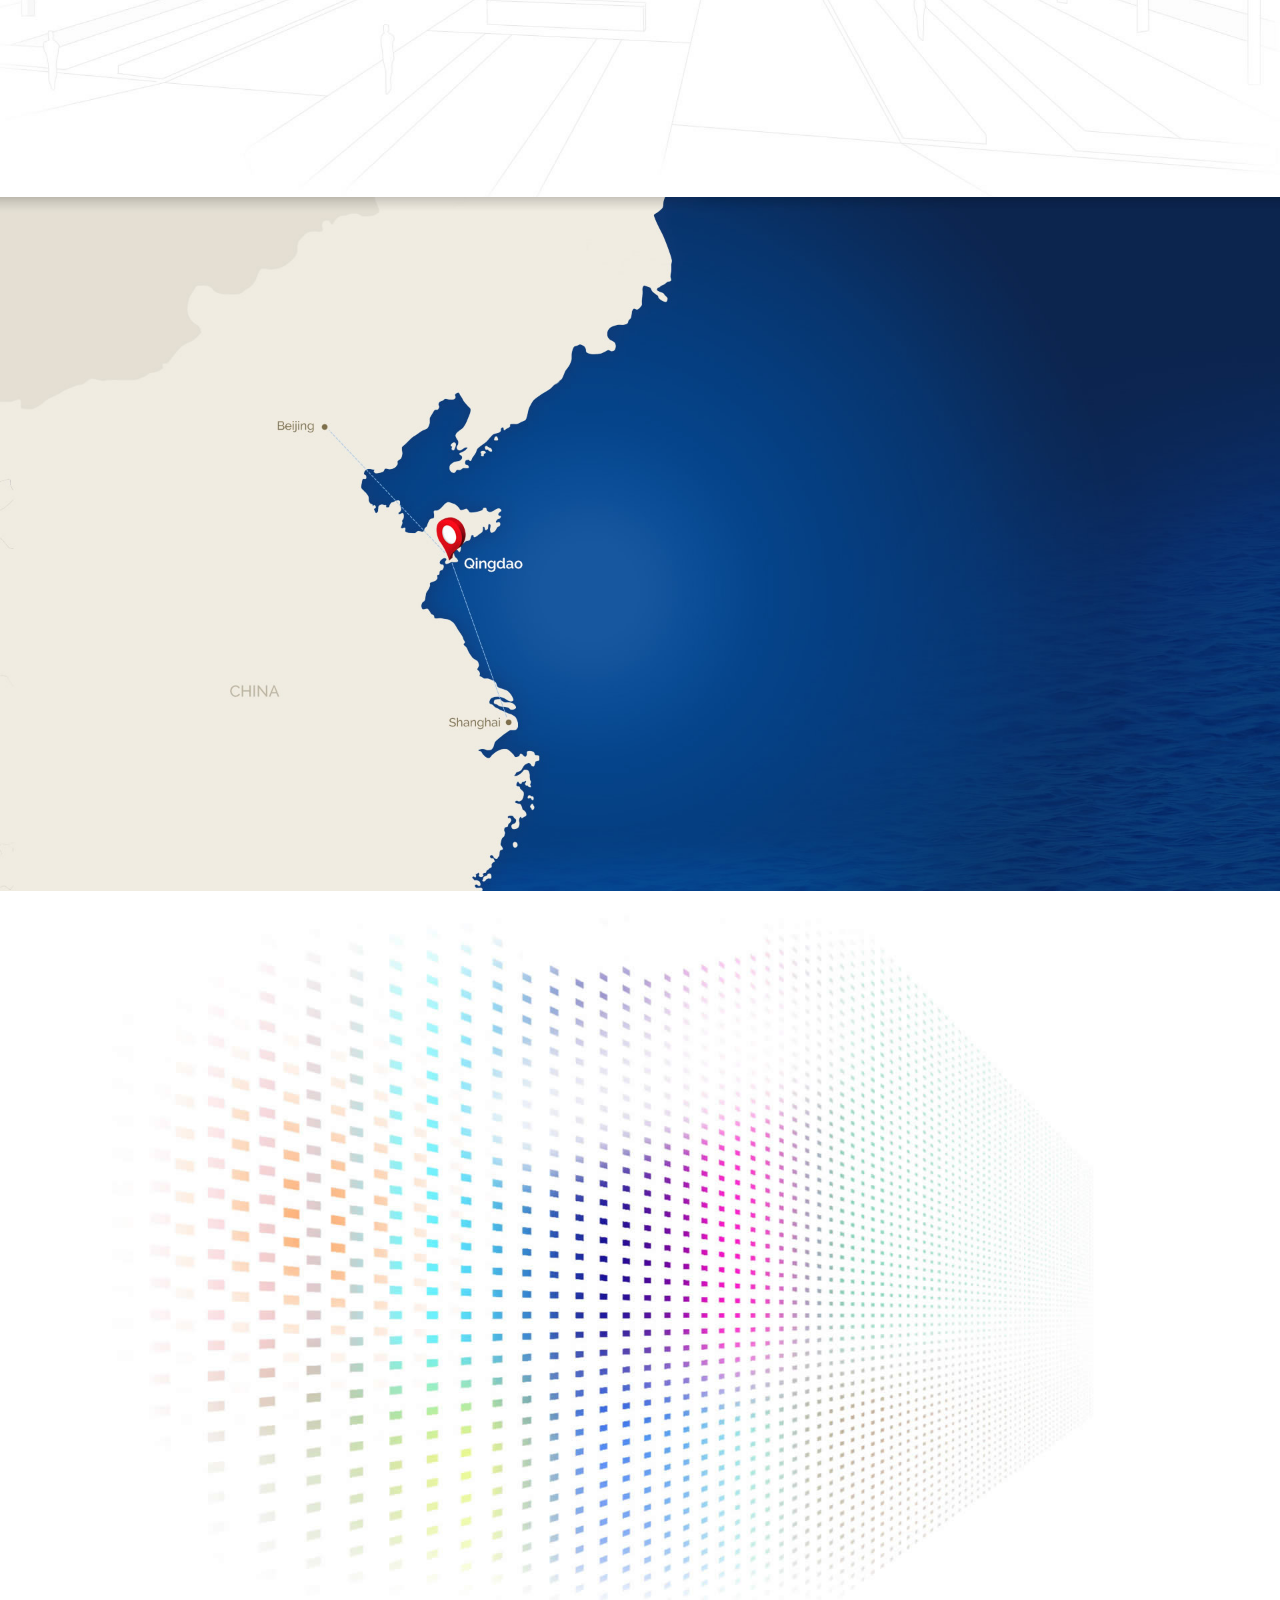
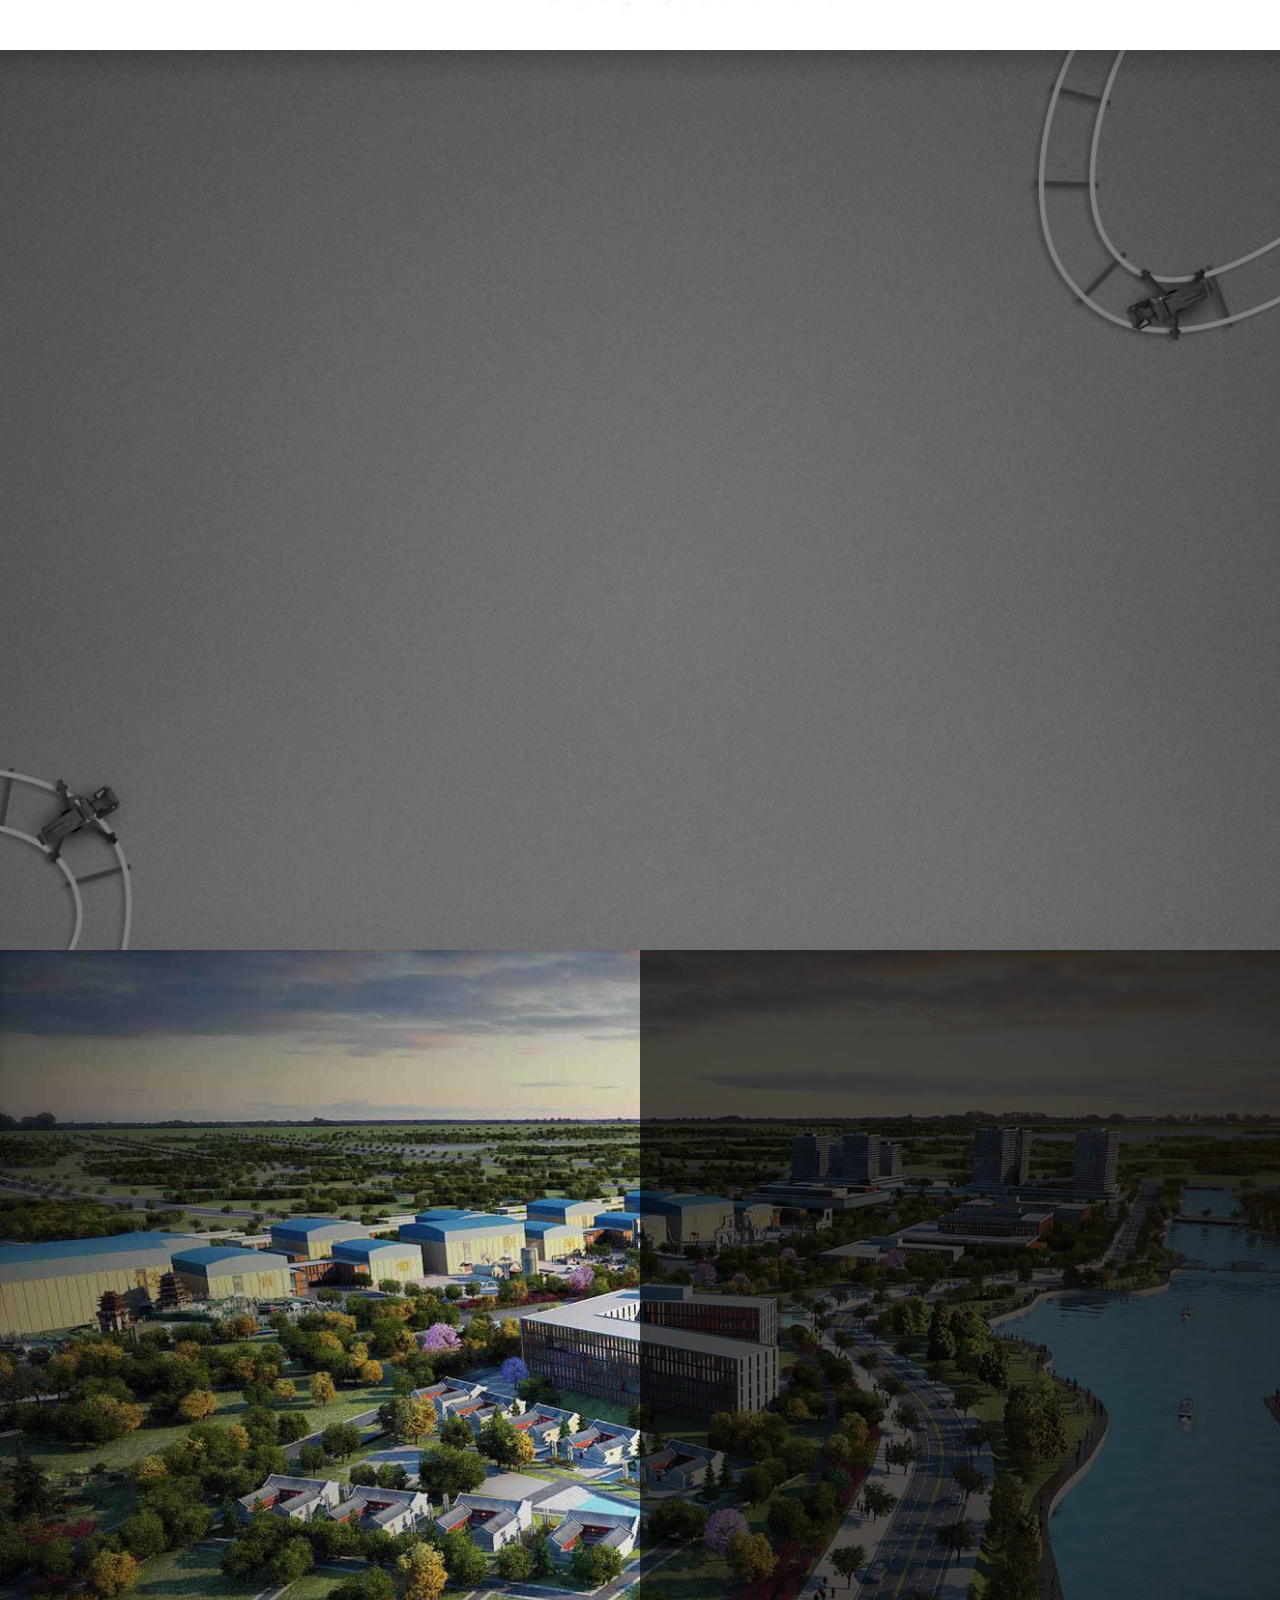
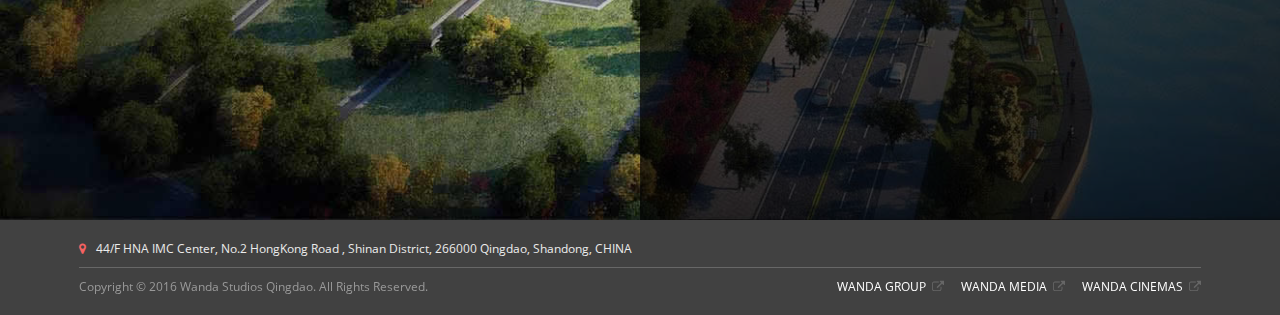
==== commit 6eac2144: "APR" ====
--- a/index.html
+++ b/index.html
@@ -196,7 +196,7 @@
                 <p >WSQ Signs Partnership Agreement with Pinewood Studios</p>
               </li>
               <li>
-                <h5>2016 <span>APR</span></h5>
+                <h5>2016</h5>
                 <p>WSQ Launch Event</p>
               </li>
             </ul>
@@ -248,7 +248,7 @@
               <p>WSQ Construction Begins</p>
             </li>
             <li>
-              <h5>2016 <span>APR</span></h5>
+              <h5>2016</h5>
               <p>WSQ Launch Event</p>
             </li>
             <li>
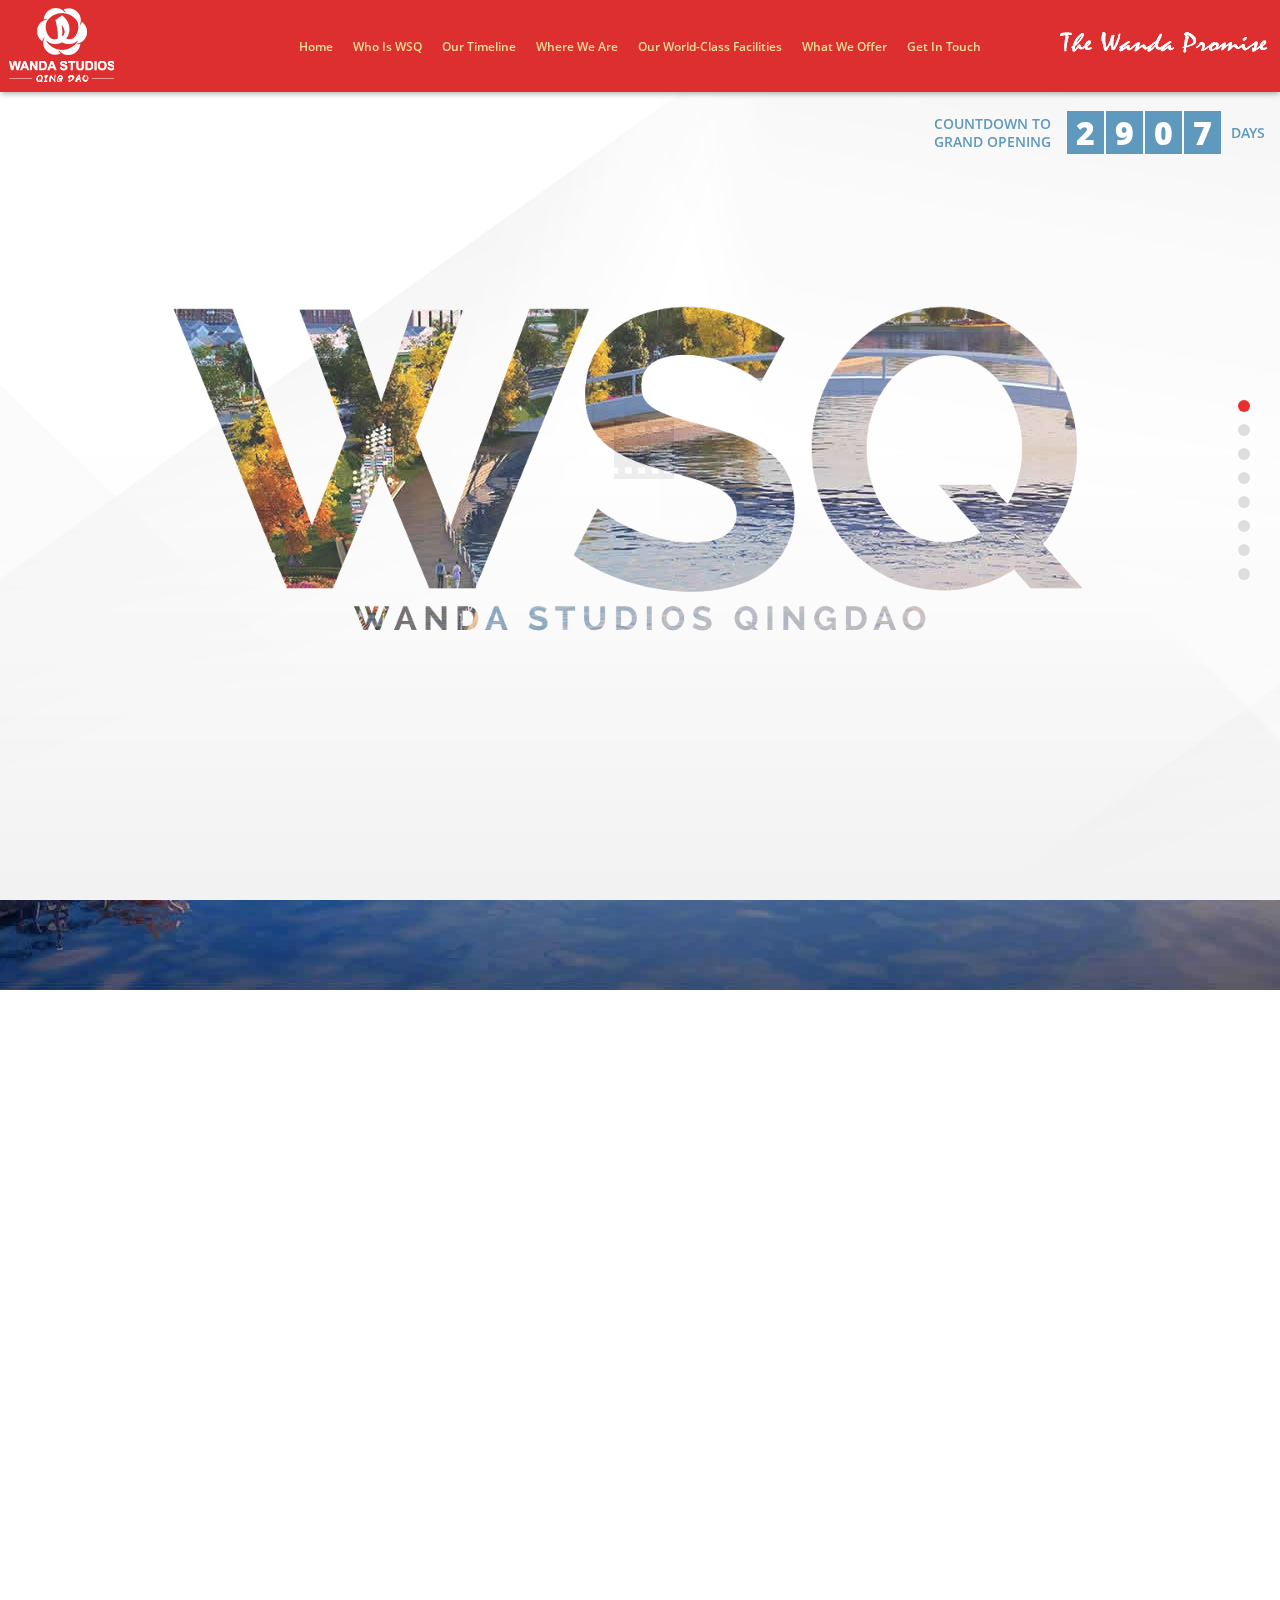
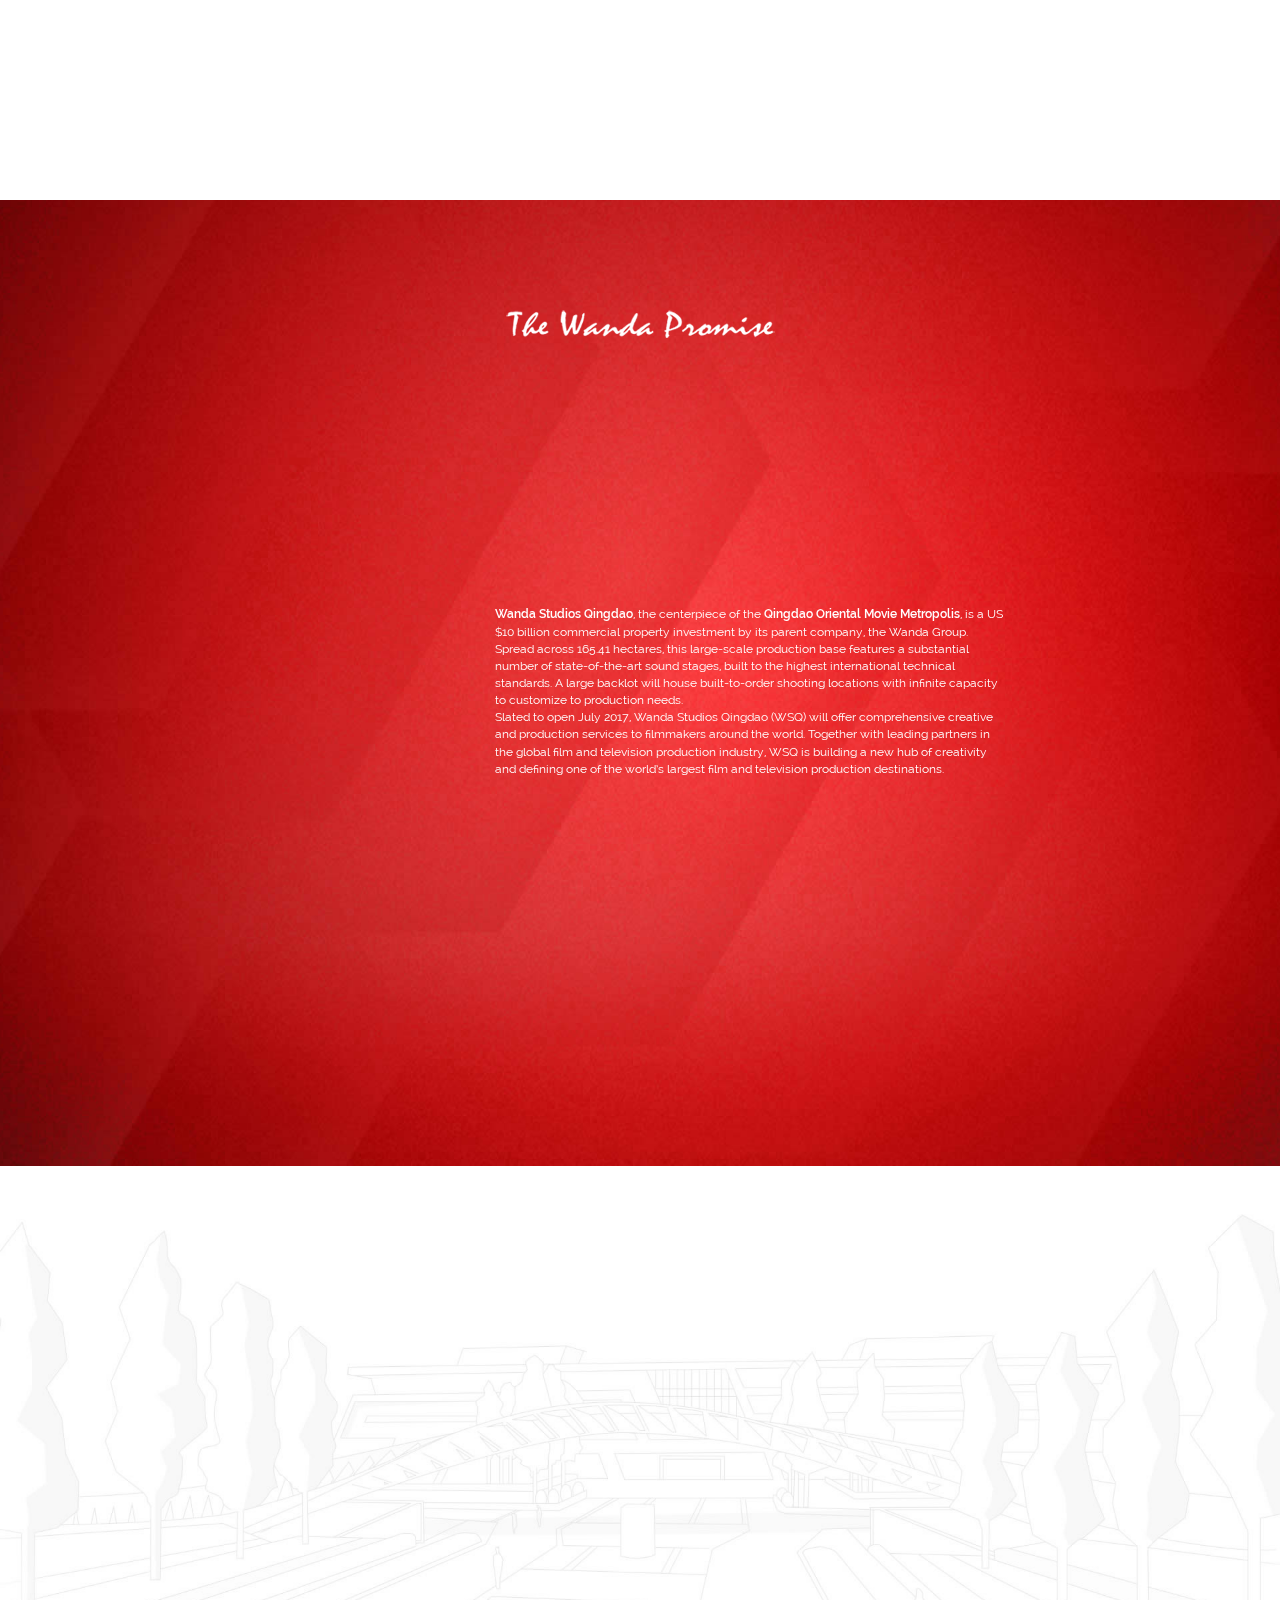
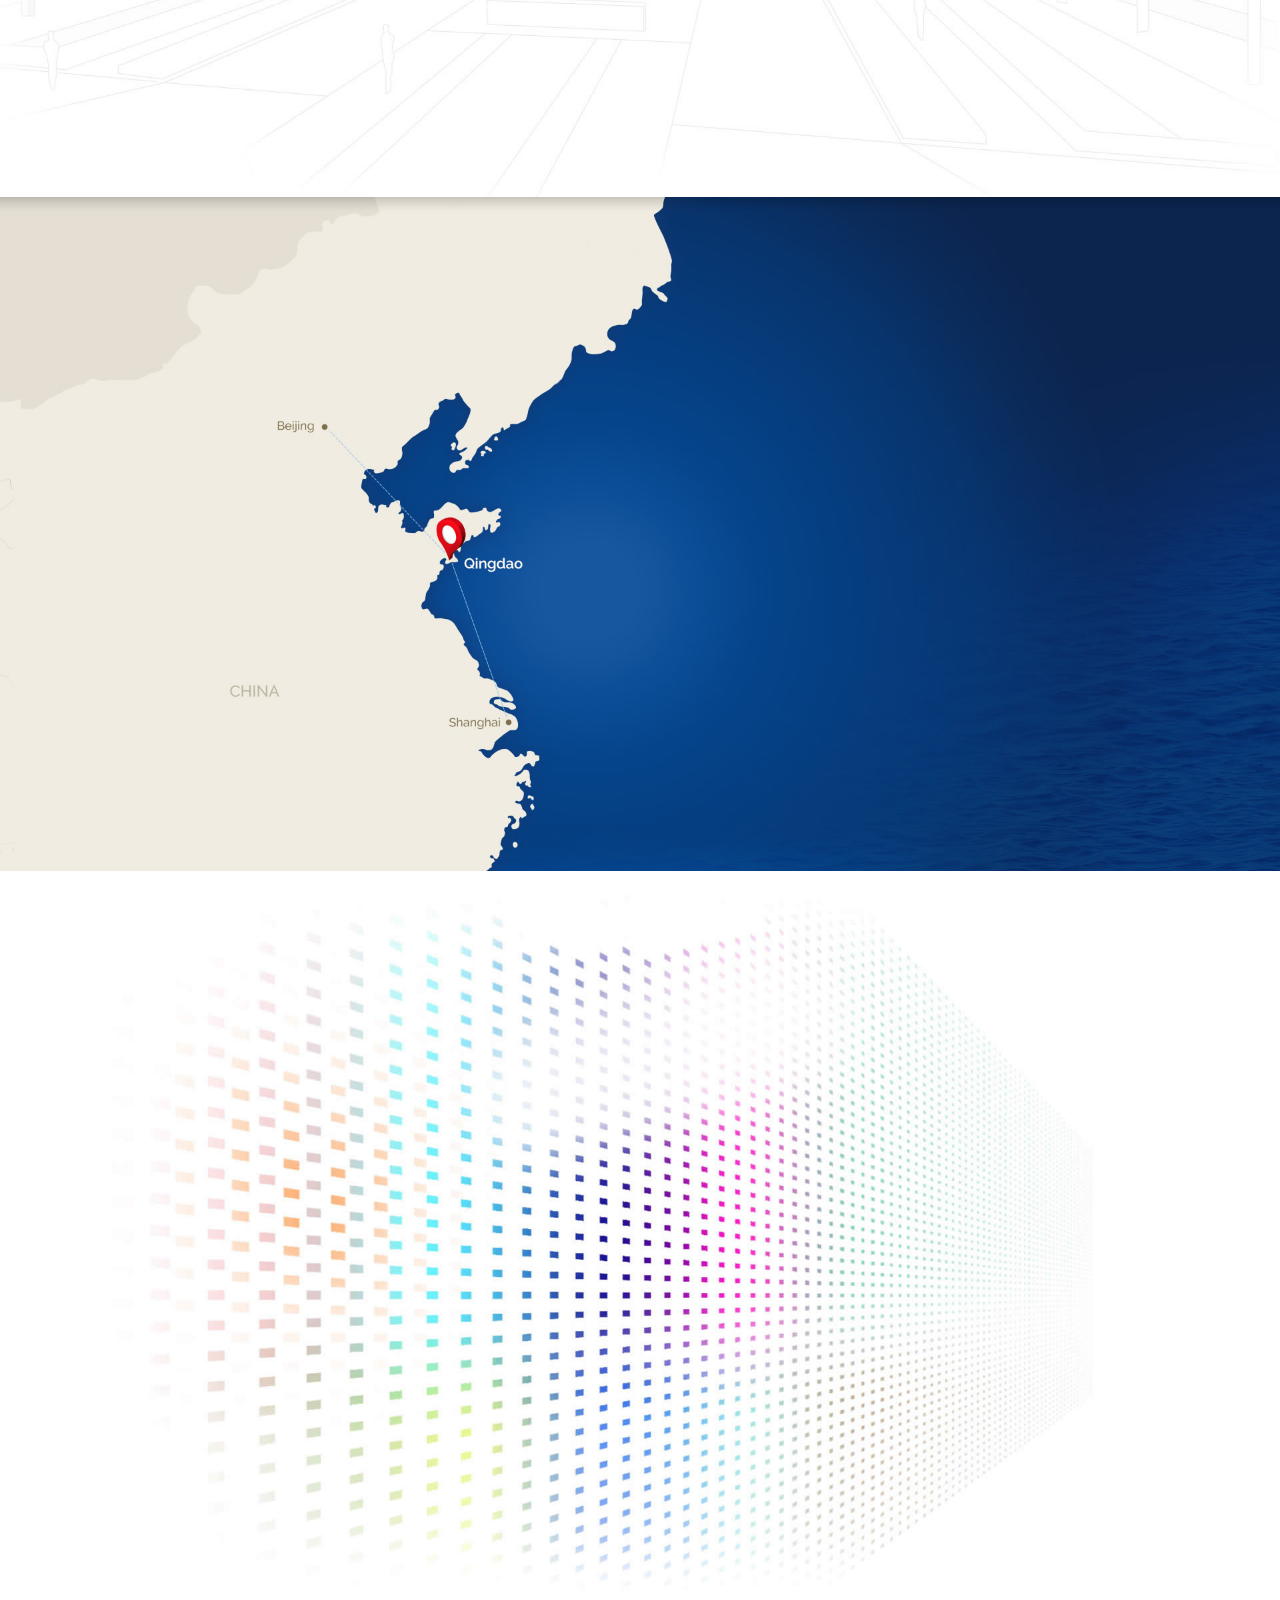
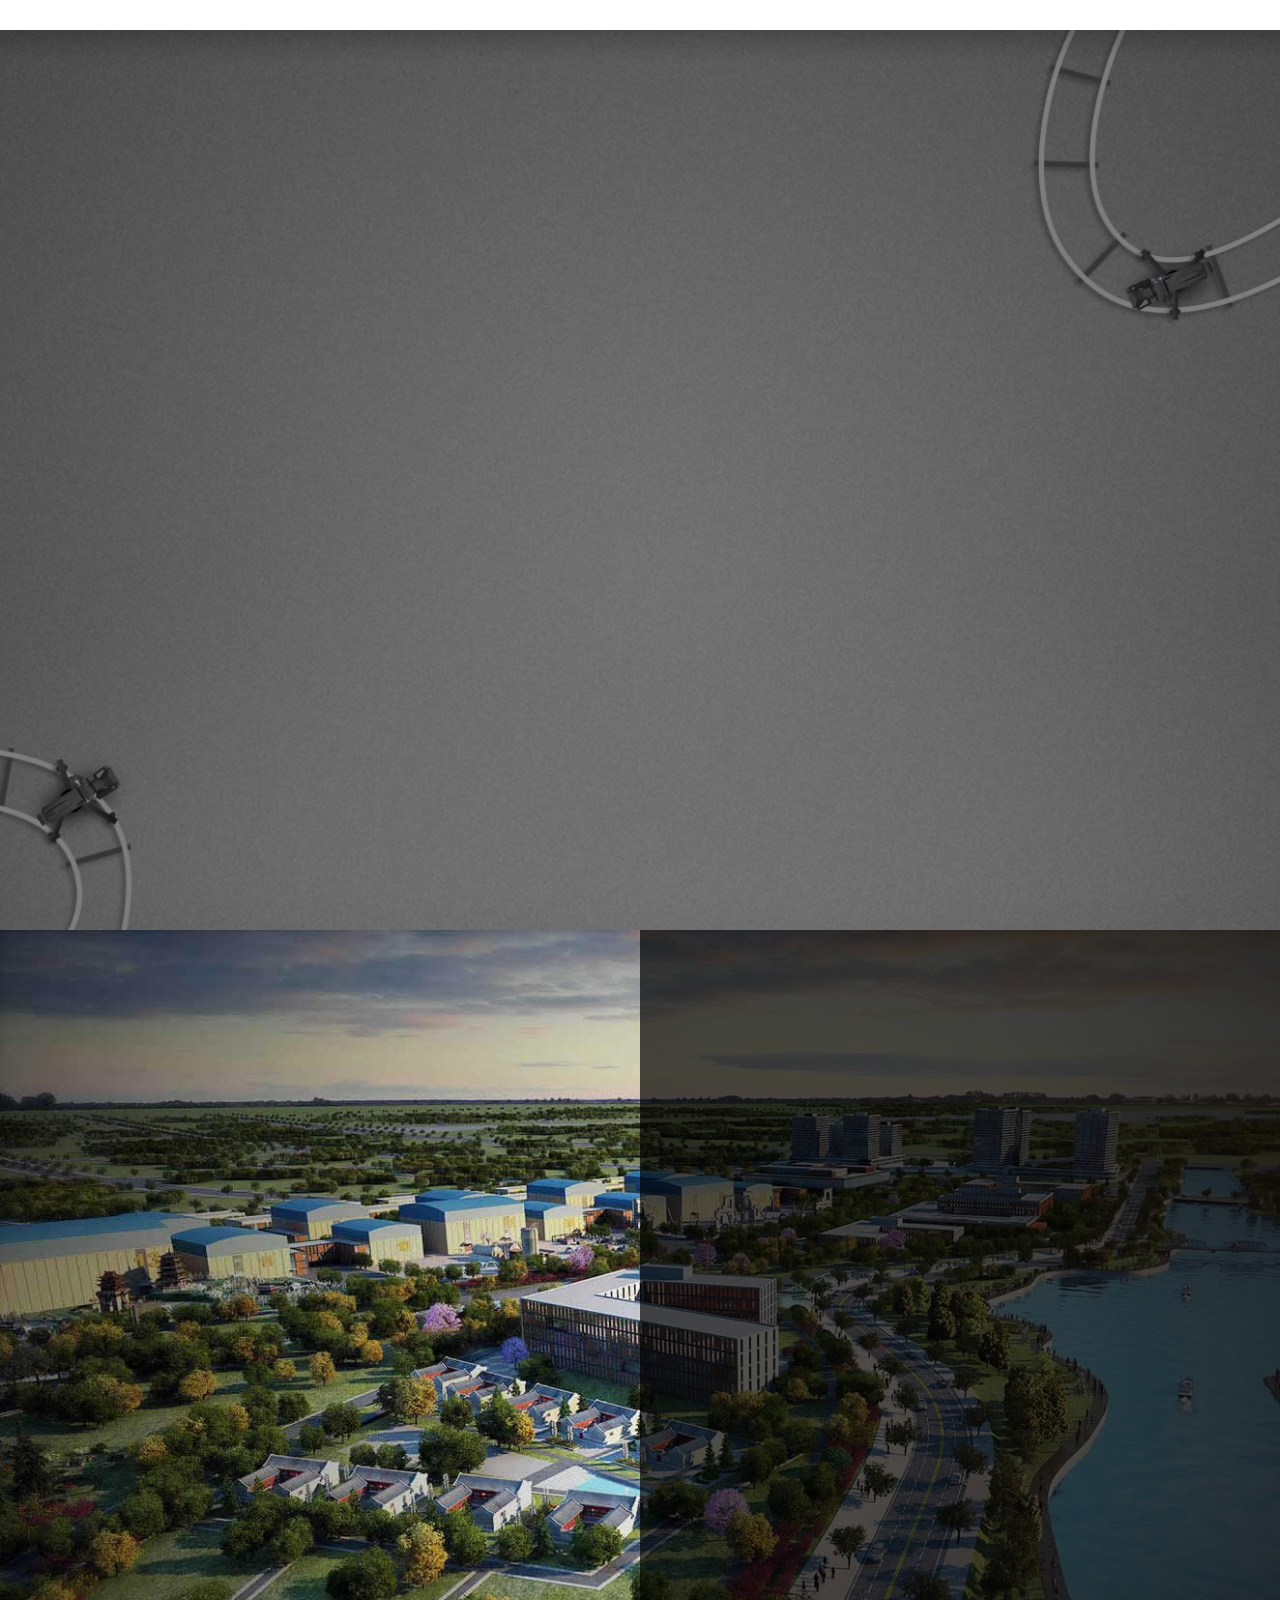
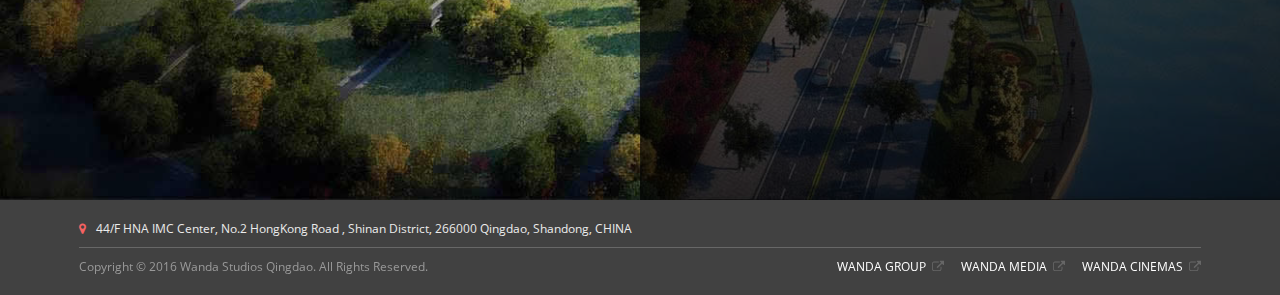
==== commit bf8b817d: "Update index.html" ====
--- a/index.html
+++ b/index.html
@@ -175,8 +175,8 @@
             <script type="text/javascript" src="http://player.youku.com/jsapi">
 			player = new YKU.Player('intro-video-china',{
 			styleid: '0',
-			client_id: 'de97d57c91a4de7d',
-			vid: 'XMTQyMzUxMjkwMA=='
+			client_id: 'e0492981b054686b',
+			vid: 'XMTQ5MzY2NDAxNg=='
 			});
 			</script> 
           </div>
@@ -475,4 +475,4 @@
 
 </script>
 </body>
-</html>+</html>
--- a/css/template.css
+++ b/css/template.css
@@ -84,7 +84,7 @@
 
 
 .desk,.tablet,.pad,.mobile{display: none;}
-
+p{margin:0; padding:0;}
 @media (max-width:1023px){
   .ipad1{display: none!important;}
 }
@@ -1082,4 +1082,25 @@
 #intro-video{margin-top:70px!important}
 #intro-video-china{margin-top:70px!important; margin-right: 87px;}
 
-}+}
+
+/*404*/
+.wrapper{width:100%; height:100%; background:url(../images/bg-2-large.jpg) #dd2422 no-repeat; background-size:cover; background-position:center center; position:relative; color:#fff; font-family:"RelewayRegular",Arial,sans-serif;}
+.mobilecont{display:none; position:relative; top:90px;}
+.wrapper a{color:#fff; text-decoration:underline;}
+@media (max-width:767px){
+	.wrapper{width:100%; height: 100%;background:url(../images/bg-2-mobile.jpg) #dd2422 no-repeat;background-size:cover; background-position:center center; }
+	.wrapper .cont{display:none;}
+	.wrapper .mobilecont{display:block;width:100%; text-align:center; background:url(../images/bg-2-mobile.jpg) #dd2422 no-repeat;background-size:cover; background-position:center center;}
+}
+.wrapper h3{margin:0; font-size:30px; line-height:40px;}
+.wrapper p{font-size:20px; line-height:30px; padding-bottom:40px; }
+.cont{position:absolute; top:50%; left:50%; width:700px; margin-left:-350px; height:460px; margin-top:-230px; text-align:center;}
+.cont ul{width:612px; position:absolute; left:50%; margin-left:-306px;}
+.cont ul li{float:left;margin-right:20px;}
+.cont p.last{position:relative; top:320px; }
+.wrapper .mobilecont h3{font-size:22px; line-height:20px; padding:20px 15px; }
+.wrapper .mobilecont p{font-size:16px; line-height:18px; padding:0 15px;}
+.wrapper .mobilecont ul{position:relative; left:50%; width:286px; margin-left:-143px; top:20px;}
+.wrapper .mobilecont ul li{padding-bottom:10px;}
+.wrapper .mobilecont p.last{position:relative;padding:20px 0 30px;}